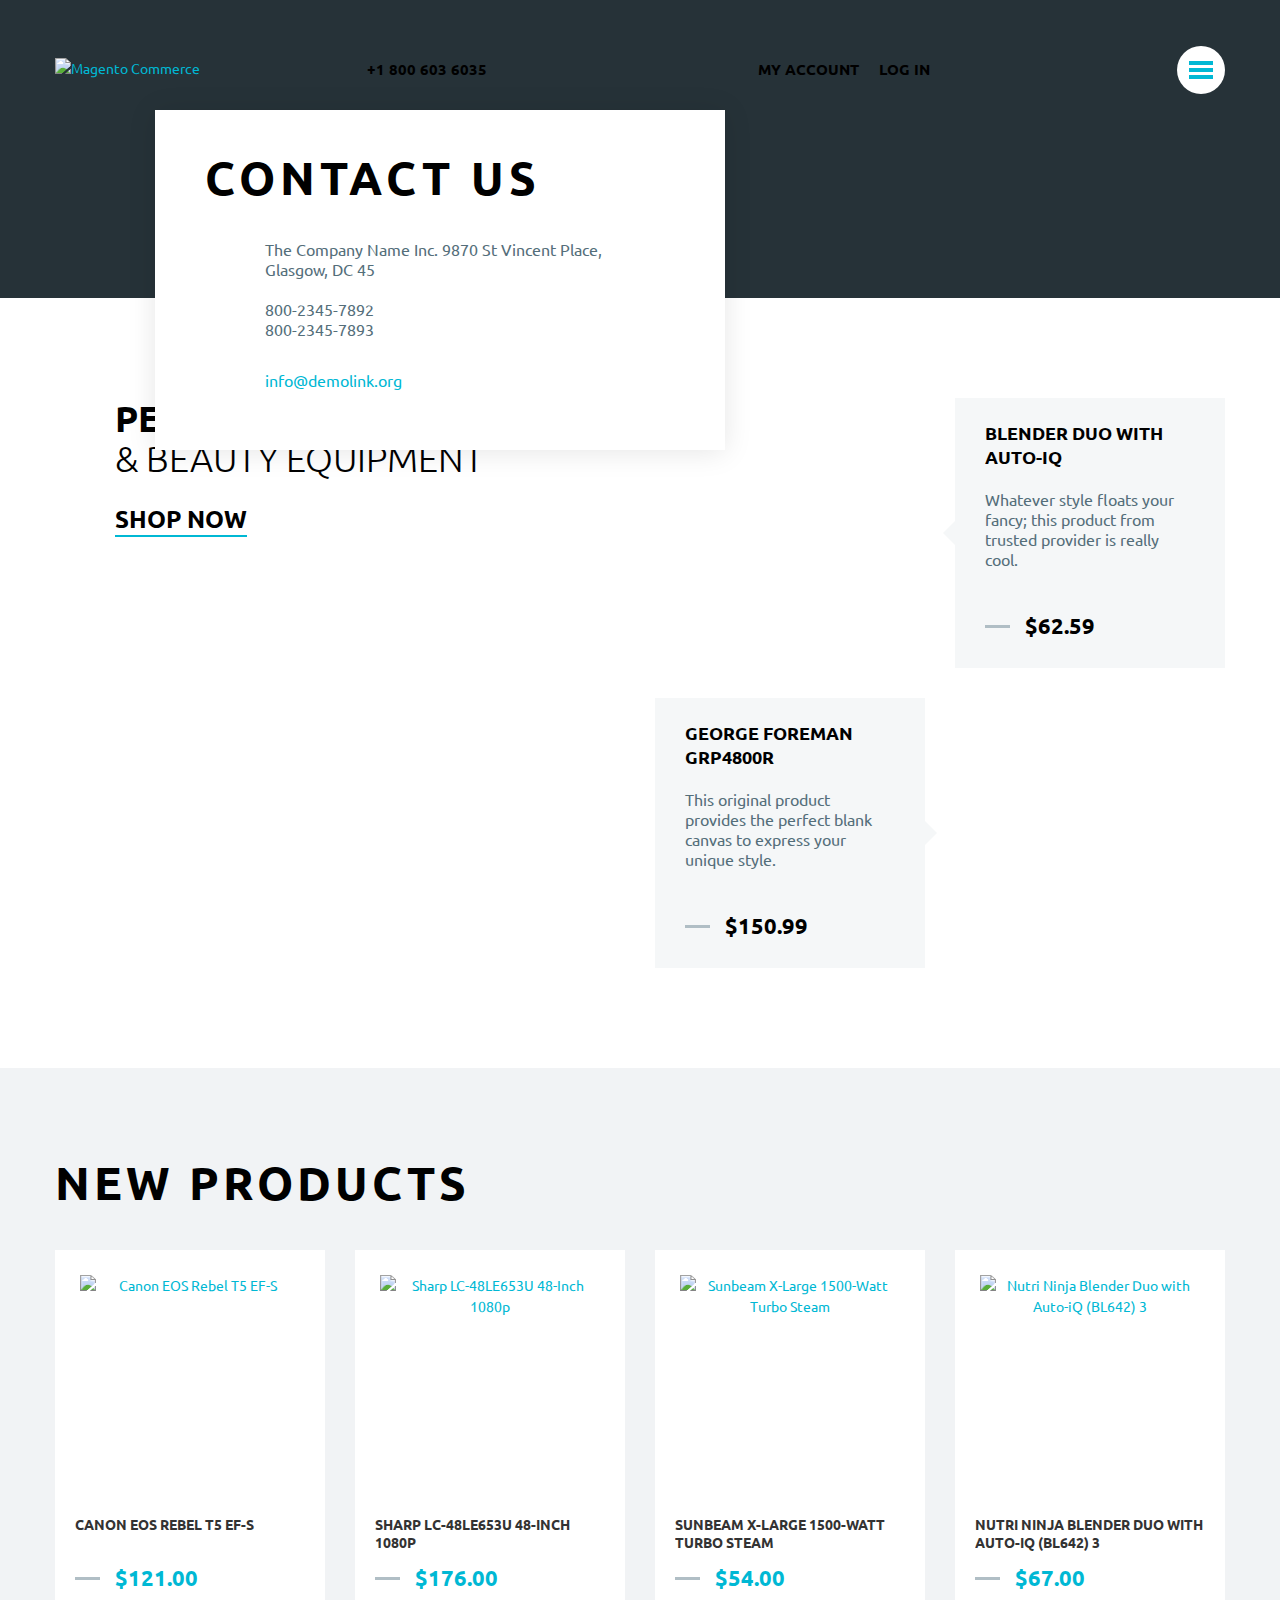
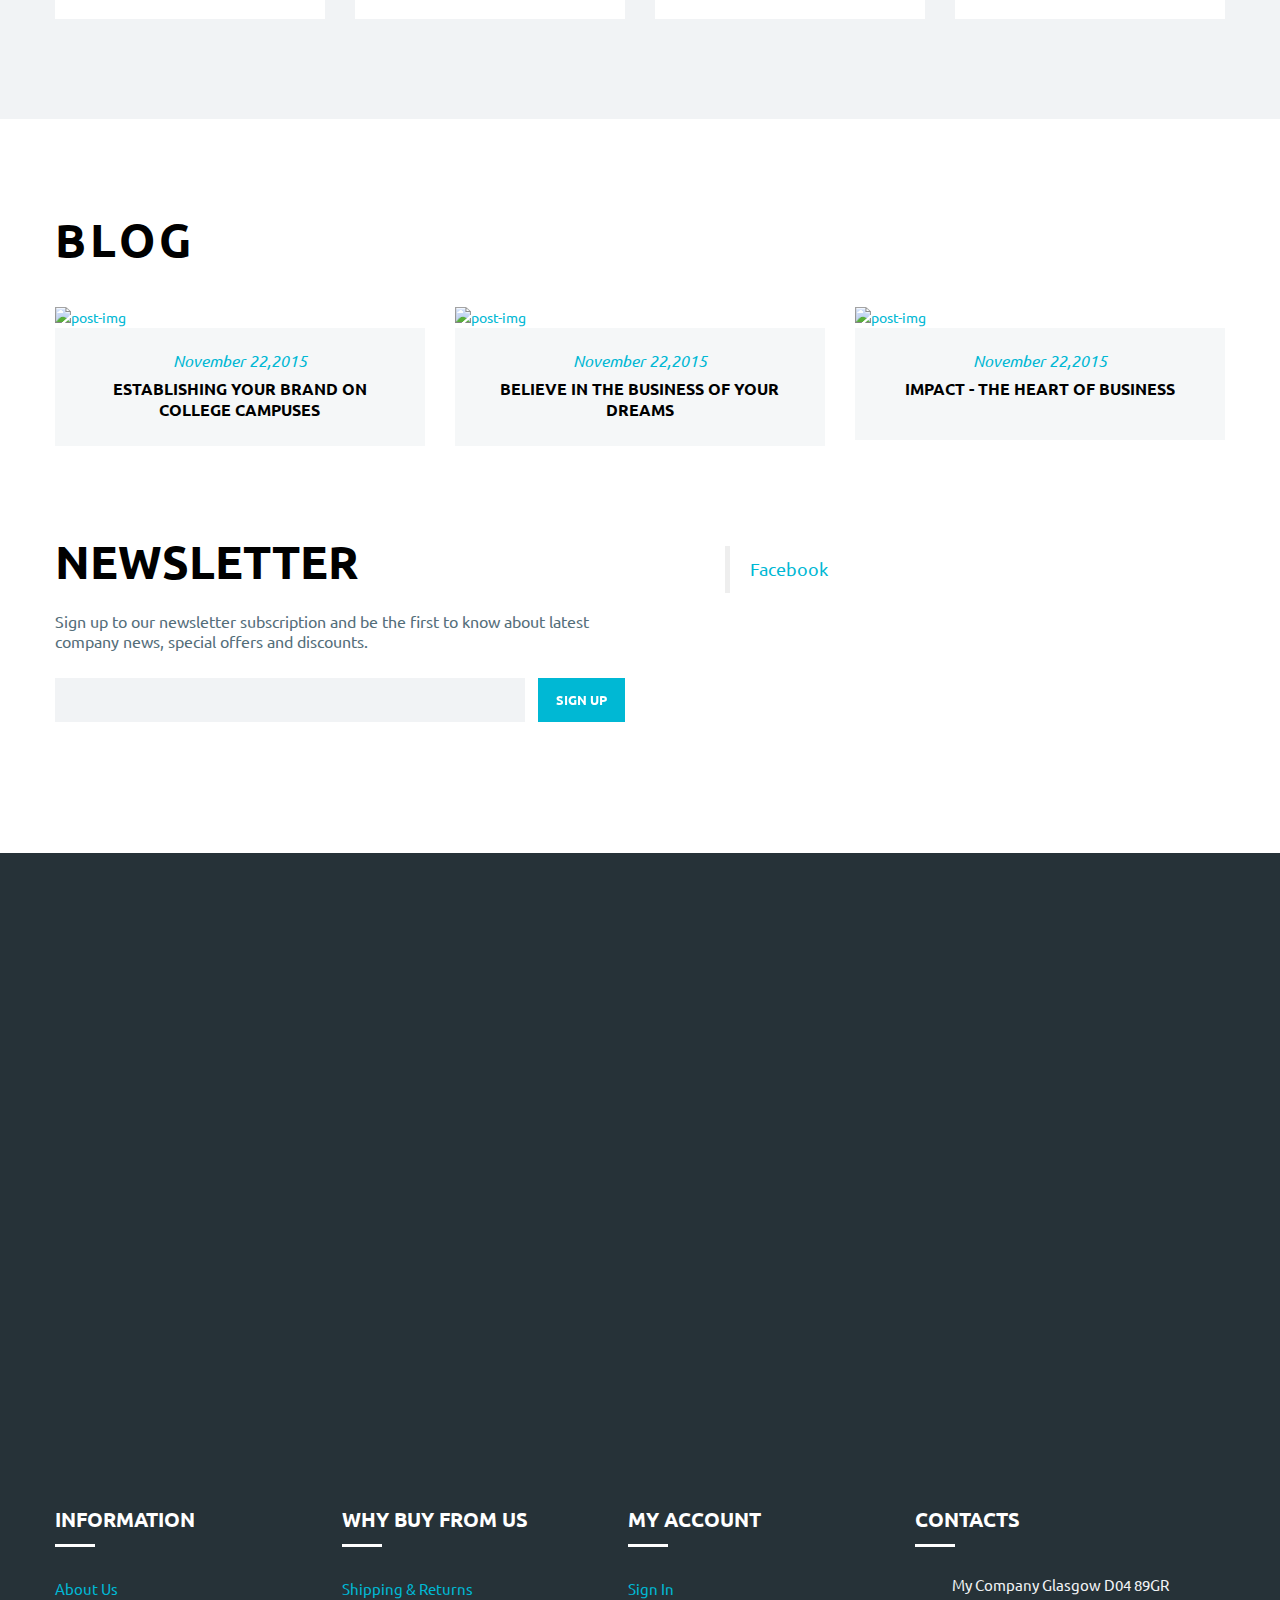
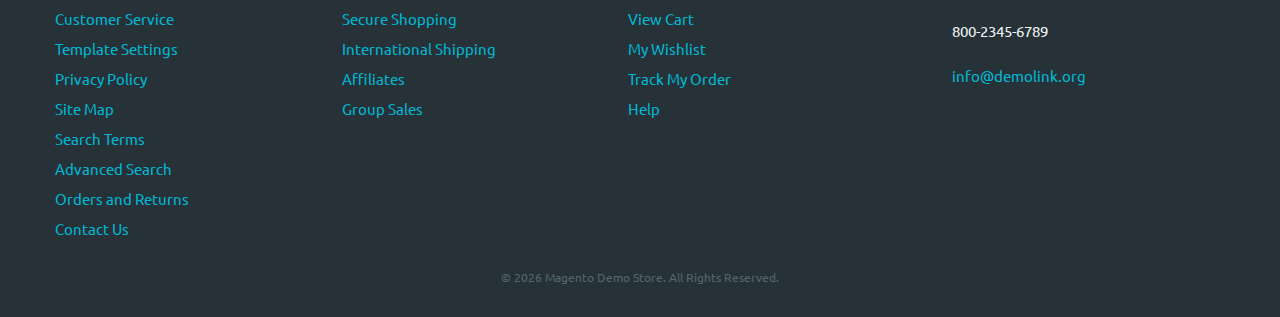
==== index.html @ 51d7c222 "add desine to magento!" ====
<!DOCTYPE html>
<!--[if lt IE 7 ]> <html lang="en" id="top" class="no-js ie6"> <![endif]-->
<!--[if IE 7 ]>    <html lang="en" id="top" class="no-js ie7"> <![endif]-->
<!--[if IE 8 ]>    <html lang="en" id="top" class="no-js ie8"> <![endif]-->
<!--[if IE 9 ]>    <html lang="en" id="top" class="no-js ie9"> <![endif]-->
<!--[if (gt IE 9)|!(IE)]><!--> <html lang="en" id="top" class="no-js"> <!--<![endif]-->
<head>
    <meta http-equiv="Content-Type" content="text/html; charset=utf-8"/><script type="text/javascript">
    //<![CDATA[
    try{if (!window.CloudFlare) {var CloudFlare=[{verbose:0,p:0,byc:0,owlid:"cf",bag2:1,mirage2:0,oracle:0,paths:{cloudflare:"/cdn-cgi/nexp/dok3v=1613a3a185/"},atok:"77dcd1db803f903bb26891d970ecf930",petok:"c693f6c632b845da18104c17e24bd7b9c75d330f-1454147070-1800",zone:"template-help.com",rocket:"0",apps:{"abetterbrowser":{"ie":"7"},"ga_key":{"ua":"UA-7078796-5","ga_bs":"2"}},sha2test:0}];!function(a,b){a=document.createElement("script"),b=document.getElementsByTagName("script")[0],a.async=!0,a.src="//ajax.cloudflare.com/cdn-cgi/nexp/dok3v=38857570ac/cloudflare.min.js",b.parentNode.insertBefore(a,b)}()}}catch(e){};
    //]]>
</script>
    <script type="text/javascript">window.NREUM||(NREUM={}),__nr_require=function(e,n,t){function r(t){if(!n[t]){var o=n[t]={exports:{}};e[t][0].call(o.exports,function(n){var o=e[t][1][n];return r(o||n)},o,o.exports)}return n[t].exports}if("function"==typeof __nr_require)return __nr_require;for(var o=0;o<t.length;o++)r(t[o]);return r}({QJf3ax:[function(e,n){function t(e){function n(n,t,a){e&&e(n,t,a),a||(a={});for(var u=c(n),f=u.length,s=i(a,o,r),p=0;f>p;p++)u[p].apply(s,t);return s}function a(e,n){f[e]=c(e).concat(n)}function c(e){return f[e]||[]}function u(){return t(n)}var f={};return{on:a,emit:n,create:u,listeners:c,_events:f}}function r(){return{}}var o="nr@context",i=e("gos");n.exports=t()},{gos:"7eSDFh"}],ee:[function(e,n){n.exports=e("QJf3ax")},{}],3:[function(e,n){function t(e){return function(){r(e,[(new Date).getTime()].concat(i(arguments)))}}var r=e("handle"),o=e(1),i=e(2);"undefined"==typeof window.newrelic&&(newrelic=window.NREUM);var a=["setPageViewName","addPageAction","setCustomAttribute","finished","addToTrace","inlineHit","noticeError"];o(a,function(e,n){window.NREUM[n]=t("api-"+n)}),n.exports=window.NREUM},{1:12,2:13,handle:"D5DuLP"}],gos:[function(e,n){n.exports=e("7eSDFh")},{}],"7eSDFh":[function(e,n){function t(e,n,t){if(r.call(e,n))return e[n];var o=t();if(Object.defineProperty&&Object.keys)try{return Object.defineProperty(e,n,{value:o,writable:!0,enumerable:!1}),o}catch(i){}return e[n]=o,o}var r=Object.prototype.hasOwnProperty;n.exports=t},{}],D5DuLP:[function(e,n){function t(e,n,t){return r.listeners(e).length?r.emit(e,n,t):void(r.q&&(r.q[e]||(r.q[e]=[]),r.q[e].push(n)))}var r=e("ee").create();n.exports=t,t.ee=r,r.q={}},{ee:"QJf3ax"}],handle:[function(e,n){n.exports=e("D5DuLP")},{}],XL7HBI:[function(e,n){function t(e){var n=typeof e;return!e||"object"!==n&&"function"!==n?-1:e===window?0:i(e,o,function(){return r++})}var r=1,o="nr@id",i=e("gos");n.exports=t},{gos:"7eSDFh"}],id:[function(e,n){n.exports=e("XL7HBI")},{}],G9z0Bl:[function(e,n){function t(){var e=d.info=NREUM.info,n=f.getElementsByTagName("script")[0];if(e&&e.licenseKey&&e.applicationID&&n){c(p,function(n,t){n in e||(e[n]=t)});var t="https"===s.split(":")[0]||e.sslForHttp;d.proto=t?"https://":"http://",a("mark",["onload",i()]);var r=f.createElement("script");r.src=d.proto+e.agent,n.parentNode.insertBefore(r,n)}}function r(){"complete"===f.readyState&&o()}function o(){a("mark",["domContent",i()])}function i(){return(new Date).getTime()}var a=e("handle"),c=e(1),u=window,f=u.document;e(2);var s=(""+location).split("?")[0],p={beacon:"bam.nr-data.net",errorBeacon:"bam.nr-data.net",agent:"js-agent.newrelic.com/nr-768.min.js"},d=n.exports={offset:i(),origin:s,features:{}};f.addEventListener?(f.addEventListener("DOMContentLoaded",o,!1),u.addEventListener("load",t,!1)):(f.attachEvent("onreadystatechange",r),u.attachEvent("onload",t)),a("mark",["firstbyte",i()])},{1:12,2:3,handle:"D5DuLP"}],loader:[function(e,n){n.exports=e("G9z0Bl")},{}],12:[function(e,n){function t(e,n){var t=[],o="",i=0;for(o in e)r.call(e,o)&&(t[i]=n(o,e[o]),i+=1);return t}var r=Object.prototype.hasOwnProperty;n.exports=t},{}],13:[function(e,n){function t(e,n,t){n||(n=0),"undefined"==typeof t&&(t=e?e.length:0);for(var r=-1,o=t-n||0,i=Array(0>o?0:o);++r<o;)i[r]=e[n+r];return i}n.exports=t},{}]},{},["G9z0Bl"]);</script>
    <title>Home Electronics</title>
    <meta http-equiv="Cache-Control" content="max-age=3600"/>
    <meta name="viewport" content="width=device-width, initial-scale=1, maximum-scale=1">
    <meta name="viewport" content="user-scalable=no, width=device-width, initial-scale=1.0"/>
    <meta name="apple-mobile-web-app-capable" content="yes"/>
    <meta name="description" content="Default Description"/>
    <meta name="keywords" content="Magento, Varien, E-commerce"/>
    <meta name="robots" content="INDEX,FOLLOW"/>
    <meta name="format-detection" content="telephone=no">
    <link rel="icon" href="http://livedemo00.template-help.com/magento_57745/skin/frontend/tm_themes/theme342k/favicon.ico" type="image/x-icon"/>
    <link rel="shortcut icon" href="http://livedemo00.template-help.com/magento_57745/skin/frontend/tm_themes/theme342k/favicon.ico" type="image/x-icon"/>
    <!--[if lt IE 7]>
    <script type="text/javascript">
        //<![CDATA[
    var BLANK_URL = 'http://livedemo00.template-help.com/magento_57745/js/blank.html';
    var BLANK_IMG = 'http://livedemo00.template-help.com/magento_57745/js/spacer.gif';
//]]>
</script>
<![endif]-->
    <!--[if lt IE 10]>
    <div style=' clear: both; text-align:center; position: relative; margin: 0 auto;'>
        <a href="//windows.microsoft.com/en-US/internet-explorer/products/ie/home?ocid=ie6_countdown_bannercode" style='display:inline-block; margin: 0 auto;'>
            <img src="http://livedemo00.template-help.com/magento_57745/skin/frontend/tm_themes/theme342k/images/warning_bar_0000_us.jpg"
                 border="0" height="42" width="820" alt="You are using an outdated browser. For a faster, safer browsing experience, upgrade for free today." /></a>
    </div>
    <style>
        body {	min-width: 960px !important;}
    </style>
    <![endif]-->
    <link rel="stylesheet" type="text/css" href="css/module/blog.css" media="all"/>
    <link rel="stylesheet" type="text/css" href="css/tm/style.css" media="all"/>
    <link rel="stylesheet" type="text/css" href="css/youama/ajaxlogin.css" media="all"/>
    <link rel="stylesheet" type="text/css" href="css/bootstrap.css" media="all"/>
    <link rel="stylesheet" type="text/css" href="css/owl.carousel.css" media="all"/>
    <link rel="stylesheet" type="text/css" href="css/owl.theme.css" media="all"/>
    <link rel="stylesheet" type="text/css" href="css/font-awesome.css" media="all"/>
    <link rel="stylesheet" type="text/css" href="css/material-design.css" media="all"/>
    <link rel="stylesheet" type="text/css" href="css/line-icon-set.css" media="all"/>
    <link rel="stylesheet" type="text/css" href="css/custom-icons.css" media="all"/>
    <link rel="stylesheet" type="text/css" href="css/styles.css" media="all"/>
    <link rel="stylesheet" type="text/css" href="css/layout/global.css" media="all"/>
    <link rel="stylesheet" type="text/css" href="css/layout/header.css" media="all"/>
    <link rel="stylesheet" type="text/css" href="css/layout/header-nav.css" media="all"/>
    <link rel="stylesheet" type="text/css" href="css/layout/header-search.css" media="all"/>
    <link rel="stylesheet" type="text/css" href="css/layout/header-account.css" media="all"/>
    <link rel="stylesheet" type="text/css" href="css/layout/header-cart.css" media="all"/>
    <link rel="stylesheet" type="text/css" href="css/layout/footer.css" media="all"/>
    <link rel="stylesheet" type="text/css" href="css/layout/theme.css" media="all"/>
    <link rel="stylesheet" type="text/css" href="css/module/catalog-product.css" media="all"/>
    <link rel="stylesheet" type="text/css" href="css/module/checkout-cart.css" media="all"/>
    <link rel="stylesheet" type="text/css" href="css/module/product-list.css" media="all"/>
    <link rel="stylesheet" type="text/css" href="css/module/account-reviews.css" media="all"/>
    <link rel="stylesheet" type="text/css" href="css/module/catalogsale.css" media="all"/>
    <link rel="stylesheet" type="text/css" href="css/module/catalog-compare.css" media="all"/>
    <link rel="stylesheet" type="text/css" href="css/module/checkout-multi-address.css" media="all"/>
    <link rel="stylesheet" type="text/css" href="css/module/checkout-cart-minicart.css" media="all"/>
    <link rel="stylesheet" type="text/css" href="css/module/checkout-onepage.css" media="all"/>
    <link rel="stylesheet" type="text/css" href="css/module/cms.css" media="all"/>
    <link rel="stylesheet" type="text/css" href="css/module/configurableswatches.css" media="all"/>
    <link rel="stylesheet" type="text/css" href="css/module/contacts.css" media="all"/>
    <link rel="stylesheet" type="text/css" href="css/module/pricing_conditions.css" media="all"/>
    <link rel="stylesheet" type="text/css" href="css/module/newsletterpopup.css" media="all"/>
    <link rel="stylesheet" type="text/css" href="css/module/customer.css" media="all"/>
    <link rel="stylesheet" type="text/css" href="css/module/review.css" media="all"/>
    <link rel="stylesheet" type="text/css" href="css/module/search.css" media="all"/>
    <link rel="stylesheet" type="text/css" href="css/module/tags.css" media="all"/>
    <link rel="stylesheet" type="text/css" href="css/module/wishlist.css" media="all"/>
    <link rel="stylesheet" type="text/css" href="css/module/catalog-msrp.css" media="all"/>
    <link rel="stylesheet" type="text/css" href="css/module/sidebar.css" media="all"/>
    <link rel="stylesheet" type="text/css" href="css/module/megamenu.css" media="all"/>
    <link rel="stylesheet" type="text/css" href="css/module/superfish.css" media="all"/>
    <link rel="stylesheet" type="text/css" href="css/module/camera.css" media="all"/>
    <link rel="stylesheet" type="text/css" href="css/easydropdown.css" media="all"/>
    <link rel="stylesheet" type="text/css" href="css/tm/googlemap/tm_googlemap.css" media="all"/>

    <script type="text/javascript" src="js/prototype/prototype.js"></script>
    <script type="text/javascript" src="js/lib/jquery/jquery-1.10.2.min.js"></script>
    <script type="text/javascript" src="js/lib/jquery/noconflict.js"></script>
    <script type="text/javascript" src="js/lib/ccard.js"></script>
    <script type="text/javascript" src="js/prototype/validation.js"></script>
    <script type="text/javascript" src="js/scriptaculous/builder.js"></script>
    <script type="text/javascript" src="js/scriptaculous/effects.js"></script>
    <script type="text/javascript" src="js/scriptaculous/dragdrop.js"></script>
    <script type="text/javascript" src="js/scriptaculous/controls.js"></script>
    <script type="text/javascript" src="js/scriptaculous/slider.js"></script>
    <script type="text/javascript" src="js/varien/js.js"></script>
    <script type="text/javascript" src="js/varien/form.js"></script>
    <script type="text/javascript" src="js/mage/translate.js"></script>
    <script type="text/javascript" src="js/mage/cookies.js"></script>

    <script type="text/javascript" src="js/frontend/modernizr.custom.min.js"></script>
    <script type="text/javascript" src="js/frontend/selectivizr.js"></script>
    <script type="text/javascript" src="js/frontend/matchMedia.js"></script>
    <script type="text/javascript" src="js/frontend/matchMedia.addListener.js"></script>
    <script type="text/javascript" src="js/frontend/enquire.js"></script>
    <script type="text/javascript" src="js/frontend/app.js"></script>
    <script type="text/javascript" src="js/frontend/imagesloaded.js"></script>
    <script type="text/javascript" src="js/frontend/minicart.js"></script>
    <script type="text/javascript" src="js/frontend/cmsmart/cmsmartmenu.js"></script>
    <script type="text/javascript" src="js/frontend/tmp/thumbs.js"></script>
    <script type="text/javascript" src="js/frontend/youama/jquery-ui-1-10-4.js"></script>
    <script type="text/javascript" src="js/frontend/youama/ajaxlogin.js"></script>
    <script type="text/javascript" src="js/frontend/tm-stick-up.js"></script>
    <script type="text/javascript" src="js/frontend/owlcarousel/owl.carousel.min.js"></script>

    <script type="text/javascript" src="js/frontend/bootstrap.min.js"></script>
    <script type="text/javascript" src="js/frontend/front.js"></script>

    <script type="text/javascript" src="js/frontend/jquery.easydropdown.min.js"></script>
    <script type="text/javascript" src="js/frontend/jquery.animateNumber.js"></script>
    <link href="http://livedemo00.template-help.com/magento_57745/blog/rss/index/store_id/1/" title="Blog" rel="alternate" type="application/rss+xml"/>

    <link rel="stylesheet" href="//fonts.googleapis.com/css?family=Ubuntu:300,300italic,400,400italic,500,500italic,700,700italic&amp;subset=latin,cyrillic"/>
    <!--[if  (lte IE 8) & (!IEMobile)]>
    <link rel="stylesheet" type="text/css" href="http://livedemo00.template-help.com/magento_57745/skin/frontend/rwd/default/css/styles-ie8.css" media="all" />
    <![endif]-->
    <script type="text/javascript">
        //<![CDATA[
        Mage.Cookies.path     = '/magento_57745';
        Mage.Cookies.domain   = '.livedemo00.template-help.com';
        //]]>
    </script>
    <meta name="viewport" content="initial-scale=1.0, width=device-width"/>
    <script type="text/javascript">
        //<![CDATA[
        optionalZipCountries = ["HK","IE","MO","PA"];
        //]]>
    </script>
    <script type="text/javascript">//<![CDATA[
    var Translator = new Translate([]);
    //]]></script><script type="text/javascript">
    /* <![CDATA[ */
    var _gaq = _gaq || [];
    _gaq.push(['_setAccount', 'UA-7078796-5']);
    _gaq.push(['_trackPageview']);

    (function() {
        var ga = document.createElement('script'); ga.type = 'text/javascript'; ga.async = true;
        ga.src = ('https:' == document.location.protocol ? 'https://ssl' : 'http://www') + '.google-analytics.com/ga.js';
        var s = document.getElementsByTagName('script')[0]; s.parentNode.insertBefore(ga, s);
    })();

    (function(b){(function(a){"__CF"in b&&"DJS"in b.__CF?b.__CF.DJS.push(a):"addEventListener"in b?b.addEventListener("load",a,!1):b.attachEvent("onload",a)})(function(){"FB"in b&&"Event"in FB&&"subscribe"in FB.Event&&(FB.Event.subscribe("edge.create",function(a){_gaq.push(["_trackSocial","facebook","like",a])}),FB.Event.subscribe("edge.remove",function(a){_gaq.push(["_trackSocial","facebook","unlike",a])}),FB.Event.subscribe("message.send",function(a){_gaq.push(["_trackSocial","facebook","send",a])}));"twttr"in b&&"events"in twttr&&"bind"in twttr.events&&twttr.events.bind("tweet",function(a){if(a){var b;if(a.target&&a.target.nodeName=="IFRAME")a:{if(a=a.target.src){a=a.split("#")[0].match(/[^?=&]+=([^&]*)?/g);b=0;for(var c;c=a[b];++b)if(c.indexOf("url")===0){b=unescape(c.split("=")[1]);break a}}b=void 0}_gaq.push(["_trackSocial","twitter","tweet",b])}})})})(window);
    /* ]]> */
</script>
</head>
<body class="ps-static  cms-index-index cms-home">
<div class="wrapper ps-static en-lang-class">
    <noscript>
        <div class="global-site-notice noscript">
            <div class="notice-inner">
                <p>
                    <strong>JavaScript seems to be disabled in your browser.</strong><br/>
                    You must have JavaScript enabled in your browser to utilize the functionality of this website. </p>
            </div>
        </div>
    </noscript>
    <div class="page">

        <div class="skip-links2"> <span class="skip-link2 skip-account2"></span></div>
        <div id="header-account2" class="skip-content2"></div>

        <header id="header" class="page-header">
            <div class="container">
                <div class="page-header-container">
                    <div class="f-left">
                        <a class="logo" href="http://livedemo00.template-help.com/magento_57745/">
                            <img src="http://livedemo00.template-help.com/magento_57745/skin/frontend/tm_themes/theme342k/images/logo.png" alt="Magento Commerce"/>
                        </a>
                        <div class="header_phone">+1 800 603 6035</div> </div>
                    <div class="f-right">
                        <div class="menu_wrapper">
                            <a href="#header-nav" class="icon_menu skip-link skip-nav">
                                <span class="mline1"></span>
                                <span class="mline2"></span>
                                <span class="mline3"></span>
                            </a>
                        </div>
                        <div class="cart_wrapper">
                            <div class="header-minicart desktop">
                                <a href="http://livedemo00.template-help.com/magento_57745/checkout/cart/" data-target-element="#header-cart" class="skip-link skip-cart  no-count">
                                    <span class="icon"></span>
                                    <span class="label">Cart</span>
                                    <span class="count">0</span>
                                </a>
                                <div id="header-cart" class="block block-cart skip-content">
                                    <div id="minicart-error-message" class="minicart-message"></div>
                                    <div id="minicart-success-message" class="minicart-message"></div>
                                    <div class="minicart-wrapper">
                                        <p class="block-subtitle">
                                            Recently added item(s) <a class="close skip-link-close material-design-cancel19" href="#" title="Close"></a>
                                        </p>
                                        <p class="empty">You have no items in your shopping cart.</p>
                                    </div>
                                </div>
                            </div>
                        </div>
                        <div class="settings_wrapper">
                            <a href="#" data-target-element="#settings-dropdown" class="skip-link settings-dropdown icon_settings"><span class="flaticon-cogwheel8"></span></a>
                            <div id="settings-dropdown" class="skip-content">
                                <div class="header-switchers">
                                    <div class="header-button currency-list full_mode">
                                        <div class="header-button-title">
                                            <span class="label">Currency</span><span class="current">USD</span>
                                        </div>
                                        <ul>
                                            <li>
                                                <a href="http://livedemo00.template-help.com/magento_57745/directory/currency/switch/currency/EUR/uenc/aHR0cDovL2xpdmVkZW1vMDAudGVtcGxhdGUtaGVscC5jb20vbWFnZW50b181Nzc0NS8,/" title="EUR"><span>€ Euro</span><span class="mobile-part">EUR</span></a>
                                            </li>
                                            <li>
                                                <a class="selected" href="http://livedemo00.template-help.com/magento_57745/directory/currency/switch/currency/USD/uenc/aHR0cDovL2xpdmVkZW1vMDAudGVtcGxhdGUtaGVscC5jb20vbWFnZW50b181Nzc0NS8,/" title="USD"><span>$ US Dollar</span><span class="mobile-part">USD</span></a>
                                            </li>
                                        </ul>
                                    </div>
                                    <div class="header-button lang-list full_mode">
                                        <div class="header-button-title"><span class="label">Language</span> <span class="current">English</span></div>
                                        <ul>
                                            <li>
                                                <a class="selected" href="http://livedemo00.template-help.com/magento_57745/?___store=english&amp;___from_store=english" title="en_US"><span>English</span><span class="mobile-part">en</span></a>
                                            </li>
                                            <li>
                                                <a href="http://livedemo00.template-help.com/magento_57745/?___store=german&amp;___from_store=english" title="de_DE"><span>German</span><span class="mobile-part">de</span></a>
                                            </li>
                                            <li>
                                                <a href="http://livedemo00.template-help.com/magento_57745/?___store=spanish&amp;___from_store=english" title="es_PA"><span>Spanish</span><span class="mobile-part">es</span></a>
                                            </li>
                                            <li>
                                                <a href="http://livedemo00.template-help.com/magento_57745/?___store=russian&amp;___from_store=english" title="ru_RU"><span>Russian</span><span class="mobile-part">ru</span></a>
                                            </li>
                                        </ul>
                                    </div>
                                </div>
                            </div>
                        </div>
                        <div class="search_wrapper">

                            <div class="header-search desktop">
                                <a href="http://livedemo00.template-help.com/magento_57745/customer/account/" data-target-element="#search-dropdown" class="skip-link account-dropdown">
                                    <span class="flaticon-magnification3"></span>
                                </a>
                                <div id="search-dropdown" class="skip-content">
                                    <form id="search_mini_form" action="http://livedemo00.template-help.com/magento_57745/catalogsearch/result/" method="get">
                                        <div class="input-box">
                                            <label for="search">Search:</label>
                                            <input id="search" type="search" name="q" value="" class="input-text required-entry" maxlength="128" placeholder="Search"/>
                                            <button type="submit" title="Search" class="button search-button"><span><span>Search</span></span></button>
                                        </div>
                                        <div id="search_autocomplete" class="search-autocomplete"></div>
                                        <script type="text/javascript">
                                            //<![CDATA[
                                            var searchForm = new Varien.searchForm('search_mini_form', 'search', '');
                                            searchForm.initAutocomplete('http://livedemo00.template-help.com/magento_57745/catalogsearch/ajax/suggest/', 'search_autocomplete');
                                            //]]>
                                        </script>
                                    </form>
                                </div>
                            </div>

                        </div>
                        <div class="top-links">
                            <div id="" class="top-links-inline">
                                <div class="links">
                                    <ul>
                                        <li class="first"><a href="http://livedemo00.template-help.com/magento_57745/customer/account/" title="My Account" class="my-account-link">My Account</a></li>
                                        <li><a href="http://livedemo00.template-help.com/magento_57745/customer/account/create/" title="Register" class="register-link">Register</a></li>
                                        <li class=" last"><a href="http://livedemo00.template-help.com/magento_57745/customer/account/login/" title="Log In" class="log-in-link">Log In</a></li>
                                    </ul>
                                </div>
                            </div>
                        </div>
                    </div>
                </div>
            </div>
            <div class="main-menu">
                <div class="container">
                    <div id="header-nav" class="skip-content nav-content">
                        <div class="menu_close"><a class="skip-link-close material-design-clear5" title="Close" href="#"></a></div>
                        <div class="nav-container-mobile">
                            <div class="sf-menu-block">
                                <ul class="sf-menu-phone">
                                    <li class="level0 nav-1 first"><a href="http://livedemo00.template-help.com/magento_57745/mobile.html" class="level0 ">Mobile</a></li><li class="level0 nav-2 parent"><a href="http://livedemo00.template-help.com/magento_57745/home-appliances.html" class="level0 has-children">Home Appliances</a><ul class="level0"><li class="level1 nav-2-1 first parent"><a href="http://livedemo00.template-help.com/magento_57745/home-appliances/kitchen-appliances.html" class="level1 has-children">Kitchen Appliances</a><ul class="level1"><li class="level2 nav-2-1-1 first"><a href="http://livedemo00.template-help.com/magento_57745/home-appliances/kitchen-appliances/juicer-mixer-grinders.html" class="level2 ">Juicer Mixer Grinders</a></li><li class="level2 nav-2-1-2"><a href="http://livedemo00.template-help.com/magento_57745/home-appliances/kitchen-appliances/water-purifiers.html" class="level2 ">Water Purifiers</a></li><li class="level2 nav-2-1-3"><a href="http://livedemo00.template-help.com/magento_57745/home-appliances/kitchen-appliances/gas-stoves.html" class="level2 ">Gas Stoves</a></li><li class="level2 nav-2-1-4"><a href="http://livedemo00.template-help.com/magento_57745/home-appliances/kitchen-appliances/chimneys.html" class="level2 ">Chimneys</a></li><li class="level2 nav-2-1-5"><a href="http://livedemo00.template-help.com/magento_57745/home-appliances/kitchen-appliances/induction-cooktops.html" class="level2 ">Induction Cooktops</a></li><li class="level2 nav-2-1-6"><a href="http://livedemo00.template-help.com/magento_57745/home-appliances/kitchen-appliances/air-fryers.html" class="level2 ">Air Fryers</a></li><li class="level2 nav-2-1-7 last"><a href="http://livedemo00.template-help.com/magento_57745/home-appliances/kitchen-appliances/choppers-and-blenders.html" class="level2 ">Choppers and Blenders</a></li></ul></li><li class="level1 nav-2-2 parent"><a href="http://livedemo00.template-help.com/magento_57745/home-appliances/large-appliances.html" class="level1 has-children">Large Appliances</a><ul class="level1"><li class="level2 nav-2-2-1 first"><a href="http://livedemo00.template-help.com/magento_57745/home-appliances/large-appliances/air-conditioners.html" class="level2 ">Air Conditioners</a></li><li class="level2 nav-2-2-2"><a href="http://livedemo00.template-help.com/magento_57745/home-appliances/large-appliances/refrigerators.html" class="level2 ">Refrigerators</a></li><li class="level2 nav-2-2-3"><a href="http://livedemo00.template-help.com/magento_57745/home-appliances/large-appliances/washing-machine.html" class="level2 ">Washing Machine</a></li><li class="level2 nav-2-2-4"><a href="http://livedemo00.template-help.com/magento_57745/home-appliances/large-appliances/dishwashers.html" class="level2 ">Dishwashers</a></li><li class="level2 nav-2-2-5"><a href="http://livedemo00.template-help.com/magento_57745/home-appliances/large-appliances/vacuum-cleaners.html" class="level2 ">Vacuum Cleaners</a></li><li class="level2 nav-2-2-6 last"><a href="http://livedemo00.template-help.com/magento_57745/home-appliances/large-appliances/electronic-safe.html" class="level2 ">Electronic Safe</a></li></ul></li><li class="level1 nav-2-3 last parent"><a href="http://livedemo00.template-help.com/magento_57745/home-appliances/home-appliances.html" class="level1 has-children">Home Appliances</a><ul class="level1"><li class="level2 nav-2-3-1 first"><a href="http://livedemo00.template-help.com/magento_57745/home-appliances/home-appliances/heaters.html" class="level2 ">Heaters</a></li><li class="level2 nav-2-3-2"><a href="http://livedemo00.template-help.com/magento_57745/home-appliances/home-appliances/fans.html" class="level2 ">Fans</a></li><li class="level2 nav-2-3-3"><a href="http://livedemo00.template-help.com/magento_57745/home-appliances/home-appliances/geysers.html" class="level2 ">Geysers</a></li><li class="level2 nav-2-3-4"><a href="http://livedemo00.template-help.com/magento_57745/home-appliances/home-appliances/air-coolers.html" class="level2 ">Air Coolers</a></li><li class="level2 nav-2-3-5"><a href="http://livedemo00.template-help.com/magento_57745/home-appliances/home-appliances/irons.html" class="level2 ">Irons</a></li><li class="level2 nav-2-3-6 last"><a href="http://livedemo00.template-help.com/magento_57745/home-appliances/home-appliances/sewing-machines.html" class="level2 ">Sewing Machines</a></li></ul></li></ul></li><li class="level0 nav-3"><a href="http://livedemo00.template-help.com/magento_57745/audio.html" class="level0 ">Audio</a></li><li class="level0 nav-4"><a href="http://livedemo00.template-help.com/magento_57745/tv-video.html" class="level0 ">TV-Video</a></li><li class="level0 nav-5"><a href="http://livedemo00.template-help.com/magento_57745/photo.html" class="level0 ">Photo</a></li><li class="level0 nav-6 last"><a href="http://livedemo00.template-help.com/magento_57745/computers.html" class="level0 ">Computers</a></li> </ul>
                                <div class="clear"></div>
                            </div>
                        </div>
                        <div class="nav-container">
                            <div class="nav">
                                <ul id="nav" class="grid-full">
                                    <li class="level nav-1 first  level-thumbnail">
                                        <a style="background-color:" href="http://livedemo00.template-help.com/magento_57745/mobile.html">
                                            <div class="thumbnail"></div>
                                            <span class="icon_class" style="color:;  ">Mobile</span>
                                        </a>
                                        <div class="level-top">
                                            <div class="level  column1" style="width:930px;">
                                                <ul class=" level"><li>
                                                </li></ul>
                                            </div>
                                        </div>
                                    </li><li class="level nav-2 parent  no-level-thumbnail ">
                                    <a style="background-color:" href="http://livedemo00.template-help.com/magento_57745/home-appliances.html">
                                        <div class="thumbnail"></div>
                                        <span class="icon_class" style="color:;">Home Appliances</span><span class="spanchildren"></span>
                                    </a>
                                    <div class="level-top">
                                        <div class="level  column3" style="width:930px;">
                                            <ul class=" level"><li>
                                                <ul class="catagory_children"><li class="li-wrapper"><div class="level1 nav-2-1 first parent item  no-level-thumbnail " style="width:33%;">
                                                    <a style=" " class="catagory-level1" href="http://livedemo00.template-help.com/magento_57745/home-appliances/kitchen-appliances.html">
                                                        <div class="thumbnail"></div>
                                                        <span class="icon_class" style="color:;">Kitchen Appliances</span><span class="spanchildren"></span>
                                                    </a>
                                                    <div class="level-top">
                                                        <div class="level1  column1">
                                                            <ul class="d level1">
                                                                <li class="catagory_children  column1"><div class="level2 nav-2-1-1 first  no-level-thumbnail ">
                                                                    <a style="background-color:" href="http://livedemo00.template-help.com/magento_57745/home-appliances/kitchen-appliances/juicer-mixer-grinders.html">
                                                                        <div class="thumbnail"></div>
                                                                        <span class="icon_class" style="color:;  ">Juicer Mixer Grinders</span>
                                                                    </a>
                                                                    <div class="level-top">
                                                                        <div class="level2  column1">
                                                                            <ul class="d level2">
                                                                            </ul>
                                                                        </div>
                                                                    </div>
                                                                </div><div class="level2 nav-2-1-2  no-level-thumbnail ">
                                                                    <a style="background-color:" href="http://livedemo00.template-help.com/magento_57745/home-appliances/kitchen-appliances/water-purifiers.html">
                                                                        <div class="thumbnail"></div>
                                                                        <span class="icon_class" style="color:;  ">Water Purifiers</span>
                                                                    </a>
                                                                    <div class="level-top">
                                                                        <div class="level2  column1">
                                                                            <ul class="d level2">
                                                                            </ul>
                                                                        </div>
                                                                    </div>
                                                                </div><div class="level2 nav-2-1-3  no-level-thumbnail ">
                                                                    <a style="background-color:" href="http://livedemo00.template-help.com/magento_57745/home-appliances/kitchen-appliances/gas-stoves.html">
                                                                        <div class="thumbnail"></div>
                                                                        <span class="icon_class" style="color:;  ">Gas Stoves</span>
                                                                    </a>
                                                                    <div class="level-top">
                                                                        <div class="level2  column1">
                                                                            <ul class="d level2">
                                                                            </ul>
                                                                        </div>
                                                                    </div>
                                                                </div><div class="level2 nav-2-1-4  no-level-thumbnail ">
                                                                    <a style="background-color:" href="http://livedemo00.template-help.com/magento_57745/home-appliances/kitchen-appliances/chimneys.html">
                                                                        <div class="thumbnail"></div>
                                                                        <span class="icon_class" style="color:;  ">Chimneys</span>
                                                                    </a>
                                                                    <div class="level-top">
                                                                        <div class="level2  column1">
                                                                            <ul class="d level2">
                                                                            </ul>
                                                                        </div>
                                                                    </div>
                                                                </div><div class="level2 nav-2-1-5  no-level-thumbnail ">
                                                                    <a style="background-color:" href="http://livedemo00.template-help.com/magento_57745/home-appliances/kitchen-appliances/induction-cooktops.html">
                                                                        <div class="thumbnail"></div>
                                                                        <span class="icon_class" style="color:;  ">Induction Cooktops</span>
                                                                    </a>
                                                                    <div class="level-top">
                                                                        <div class="level2  column1">
                                                                            <ul class="d level2">
                                                                            </ul>
                                                                        </div>
                                                                    </div>
                                                                </div><div class="level2 nav-2-1-6  no-level-thumbnail ">
                                                                    <a style="background-color:" href="http://livedemo00.template-help.com/magento_57745/home-appliances/kitchen-appliances/air-fryers.html">
                                                                        <div class="thumbnail"></div>
                                                                        <span class="icon_class" style="color:;  ">Air Fryers</span>
                                                                    </a>
                                                                    <div class="level-top">
                                                                        <div class="level2  column1">
                                                                            <ul class="d level2">
                                                                            </ul>
                                                                        </div>
                                                                    </div>
                                                                </div><div class="level2 nav-2-1-7 last  no-level-thumbnail ">
                                                                    <a style="background-color:" href="http://livedemo00.template-help.com/magento_57745/home-appliances/kitchen-appliances/choppers-and-blenders.html">
                                                                        <div class="thumbnail"></div>
                                                                        <span class="icon_class" style="color:;  ">Choppers and Blenders</span>
                                                                    </a>
                                                                    <div class="level-top">
                                                                        <div class="level2  column1">
                                                                            <ul class="d level2">
                                                                            </ul>
                                                                        </div>
                                                                    </div>
                                                                </div></li>
                                                            </ul>
                                                        </div>
                                                    </div>
                                                </div><div class="level1 nav-2-2 parent item  no-level-thumbnail " style="width:33%;">
                                                    <a style=" " class="catagory-level1" href="http://livedemo00.template-help.com/magento_57745/home-appliances/large-appliances.html">
                                                        <div class="thumbnail"></div>
                                                        <span class="icon_class" style="color:;">Large Appliances</span><span class="spanchildren"></span>
                                                    </a>
                                                    <div class="level-top">
                                                        <div class="level1  column1">
                                                            <ul class="d level1">
                                                                <li class="catagory_children  column1"><div class="level2 nav-2-2-8 first  no-level-thumbnail ">
                                                                    <a style="background-color:" href="http://livedemo00.template-help.com/magento_57745/home-appliances/large-appliances/air-conditioners.html">
                                                                        <div class="thumbnail"></div>
                                                                        <span class="icon_class" style="color:;  ">Air Conditioners</span>
                                                                    </a>
                                                                    <div class="level-top">
                                                                        <div class="level2  column1">
                                                                            <ul class="d level2">
                                                                            </ul>
                                                                        </div>
                                                                    </div>
                                                                </div><div class="level2 nav-2-2-9  no-level-thumbnail ">
                                                                    <a style="background-color:" href="http://livedemo00.template-help.com/magento_57745/home-appliances/large-appliances/refrigerators.html">
                                                                        <div class="thumbnail"></div>
                                                                        <span class="icon_class" style="color:;  ">Refrigerators</span>
                                                                    </a>
                                                                    <div class="level-top">
                                                                        <div class="level2  column1">
                                                                            <ul class="d level2">
                                                                            </ul>
                                                                        </div>
                                                                    </div>
                                                                </div><div class="level2 nav-2-2-10  no-level-thumbnail ">
                                                                    <a style="background-color:" href="http://livedemo00.template-help.com/magento_57745/home-appliances/large-appliances/washing-machine.html">
                                                                        <div class="thumbnail"></div>
                                                                        <span class="icon_class" style="color:;  ">Washing Machine</span>
                                                                    </a>
                                                                    <div class="level-top">
                                                                        <div class="level2  column1">
                                                                            <ul class="d level2">
                                                                            </ul>
                                                                        </div>
                                                                    </div>
                                                                </div><div class="level2 nav-2-2-11  no-level-thumbnail ">
                                                                    <a style="background-color:" href="http://livedemo00.template-help.com/magento_57745/home-appliances/large-appliances/dishwashers.html">
                                                                        <div class="thumbnail"></div>
                                                                        <span class="icon_class" style="color:;  ">Dishwashers</span>
                                                                    </a>
                                                                    <div class="level-top">
                                                                        <div class="level2  column1">
                                                                            <ul class="d level2">
                                                                            </ul>
                                                                        </div>
                                                                    </div>
                                                                </div><div class="level2 nav-2-2-12  no-level-thumbnail ">
                                                                    <a style="background-color:" href="http://livedemo00.template-help.com/magento_57745/home-appliances/large-appliances/vacuum-cleaners.html">
                                                                        <div class="thumbnail"></div>
                                                                        <span class="icon_class" style="color:;  ">Vacuum Cleaners</span>
                                                                    </a>
                                                                    <div class="level-top">
                                                                        <div class="level2  column1">
                                                                            <ul class="d level2">
                                                                            </ul>
                                                                        </div>
                                                                    </div>
                                                                </div><div class="level2 nav-2-2-13 last  no-level-thumbnail ">
                                                                    <a style="background-color:" href="http://livedemo00.template-help.com/magento_57745/home-appliances/large-appliances/electronic-safe.html">
                                                                        <div class="thumbnail"></div>
                                                                        <span class="icon_class" style="color:;  ">Electronic Safe</span>
                                                                    </a>
                                                                    <div class="level-top">
                                                                        <div class="level2  column1">
                                                                            <ul class="d level2">
                                                                            </ul>
                                                                        </div>
                                                                    </div>
                                                                </div></li>
                                                            </ul>
                                                        </div>
                                                    </div>
                                                </div><div class="level1 nav-2-3 last parent item  no-level-thumbnail " style="width:33%;">
                                                    <a style=" " class="catagory-level1" href="http://livedemo00.template-help.com/magento_57745/home-appliances/home-appliances.html">
                                                        <div class="thumbnail"></div>
                                                        <span class="icon_class" style="color:;">Home Appliances</span><span class="spanchildren"></span>
                                                    </a>
                                                    <div class="level-top">
                                                        <div class="level1  column1">
                                                            <ul class="d level1">
                                                                <li class="catagory_children  column1"><div class="level2 nav-2-3-14 first  no-level-thumbnail ">
                                                                    <a style="background-color:" href="http://livedemo00.template-help.com/magento_57745/home-appliances/home-appliances/heaters.html">
                                                                        <div class="thumbnail"></div>
                                                                        <span class="icon_class" style="color:;  ">Heaters</span>
                                                                    </a>
                                                                    <div class="level-top">
                                                                        <div class="level2  column1">
                                                                            <ul class="d level2">
                                                                            </ul>
                                                                        </div>
                                                                    </div>
                                                                </div><div class="level2 nav-2-3-15  no-level-thumbnail ">
                                                                    <a style="background-color:" href="http://livedemo00.template-help.com/magento_57745/home-appliances/home-appliances/fans.html">
                                                                        <div class="thumbnail"></div>
                                                                        <span class="icon_class" style="color:;  ">Fans</span>
                                                                    </a>
                                                                    <div class="level-top">
                                                                        <div class="level2  column1">
                                                                            <ul class="d level2">
                                                                            </ul>
                                                                        </div>
                                                                    </div>
                                                                </div><div class="level2 nav-2-3-16  no-level-thumbnail ">
                                                                    <a style="background-color:" href="http://livedemo00.template-help.com/magento_57745/home-appliances/home-appliances/geysers.html">
                                                                        <div class="thumbnail"></div>
                                                                        <span class="icon_class" style="color:;  ">Geysers</span>
                                                                    </a>
                                                                    <div class="level-top">
                                                                        <div class="level2  column1">
                                                                            <ul class="d level2">
                                                                            </ul>
                                                                        </div>
                                                                    </div>
                                                                </div><div class="level2 nav-2-3-17  no-level-thumbnail ">
                                                                    <a style="background-color:" href="http://livedemo00.template-help.com/magento_57745/home-appliances/home-appliances/air-coolers.html">
                                                                        <div class="thumbnail"></div>
                                                                        <span class="icon_class" style="color:;  ">Air Coolers</span>
                                                                    </a>
                                                                    <div class="level-top">
                                                                        <div class="level2  column1">
                                                                            <ul class="d level2">
                                                                            </ul>
                                                                        </div>
                                                                    </div>
                                                                </div><div class="level2 nav-2-3-18  no-level-thumbnail ">
                                                                    <a style="background-color:" href="http://livedemo00.template-help.com/magento_57745/home-appliances/home-appliances/irons.html">
                                                                        <div class="thumbnail"></div>
                                                                        <span class="icon_class" style="color:;  ">Irons</span>
                                                                    </a>
                                                                    <div class="level-top">
                                                                        <div class="level2  column1">
                                                                            <ul class="d level2">
                                                                            </ul>
                                                                        </div>
                                                                    </div>
                                                                </div><div class="level2 nav-2-3-19 last  no-level-thumbnail ">
                                                                    <a style="background-color:" href="http://livedemo00.template-help.com/magento_57745/home-appliances/home-appliances/sewing-machines.html">
                                                                        <div class="thumbnail"></div>
                                                                        <span class="icon_class" style="color:;  ">Sewing Machines</span>
                                                                    </a>
                                                                    <div class="level-top">
                                                                        <div class="level2  column1">
                                                                            <ul class="d level2">
                                                                            </ul>
                                                                        </div>
                                                                    </div>
                                                                </div></li>
                                                            </ul>
                                                        </div>
                                                    </div>
                                                </div></li></ul>
                                            </li></ul>
                                        </div>
                                    </div>
                                </li><li class="level nav-3  no-level-thumbnail ">
                                    <a style="background-color:" href="http://livedemo00.template-help.com/magento_57745/audio.html">
                                        <div class="thumbnail"></div>
                                        <span class="icon_class" style="color:;  ">Audio</span>
                                    </a>
                                    <div class="level-top">
                                        <div class="level  column1" style="width:930px;">
                                            <ul class=" level"><li>
                                            </li></ul>
                                        </div>
                                    </div>
                                </li><li class="level nav-4  no-level-thumbnail ">
                                    <a style="background-color:" href="http://livedemo00.template-help.com/magento_57745/tv-video.html">
                                        <div class="thumbnail"></div>
                                        <span class="icon_class" style="color:;  ">TV-Video</span>
                                    </a>
                                    <div class="level-top">
                                        <div class="level  column1" style="width:930px;">
                                            <ul class=" level"><li>
                                            </li></ul>
                                        </div>
                                    </div>
                                </li><li class="level nav-5  no-level-thumbnail ">
                                    <a style="background-color:" href="http://livedemo00.template-help.com/magento_57745/photo.html">
                                        <div class="thumbnail"></div>
                                        <span class="icon_class" style="color:;  ">Photo</span>
                                    </a>
                                    <div class="level-top">
                                        <div class="level  column1" style="width:930px;">
                                            <ul class=" level"><li>
                                            </li></ul>
                                        </div>
                                    </div>
                                </li><li class="level nav-6 last  no-level-thumbnail ">
                                    <a style="background-color:" href="http://livedemo00.template-help.com/magento_57745/computers.html">
                                        <div class="thumbnail"></div>
                                        <span class="icon_class" style="color:;  ">Computers</span>
                                    </a>
                                    <div class="level-top">
                                        <div class="level  column1" style="width:930px;">
                                            <ul class=" level"><li>
                                            </li></ul>
                                        </div>
                                    </div>
                                </li>
                                    <li></li>
                                </ul>
                            </div>
                        </div>
                    </div>
                </div>
            </div>

            <div class="skip-container mobile">
                <div class="container">
                    <div class="skip-links">

                        <a href="#header-nav" class="skip-link skip-nav">
                            <span class="icon"></span>
                            <span class="label">Menu</span>
                        </a>

                        <a href="#header-search" class="skip-link skip-search">
                            <span class="icon"></span>
                            <span class="label">Search</span>
                        </a>

                        <div id="header-search" class="skip-content">
                            <form id="search_mini_form" action="http://livedemo00.template-help.com/magento_57745/catalogsearch/result/" method="get">
                                <div class="input-box">
                                    <label for="search">Search:</label>
                                    <input id="search" type="search" name="q" value="" class="input-text required-entry" maxlength="128" placeholder="Search"/>
                                    <button type="submit" title="Search" class="button search-button"><span><span>Search</span></span></button>
                                </div>
                                <div id="search_autocomplete" class="search-autocomplete"></div>
                                <script type="text/javascript">
                                    //<![CDATA[
                                    var searchForm = new Varien.searchForm('search_mini_form', 'search', '');
                                    searchForm.initAutocomplete('http://livedemo00.template-help.com/magento_57745/catalogsearch/ajax/suggest/', 'search_autocomplete');
                                    //]]>
                                </script>
                            </form>
                        </div>

                        <a href="http://livedemo00.template-help.com/magento_57745/customer/account/" data-target-element="#header-account" class="skip-link skip-account">
                            <span class="icon"></span>
                            <span class="label">Account</span>
                        </a>

                        <div id="header-account" class="skip-content">
                            <div class="header-button lang-list full_mode">
                                <div class="header-button-title"><span class="label">Language</span> <span class="current">English</span></div>
                                <ul>
                                    <li>
                                        <a class="selected" href="http://livedemo00.template-help.com/magento_57745/?___store=english&amp;___from_store=english" title="en_US"><span>English</span><span class="mobile-part">en</span></a>
                                    </li>
                                    <li>
                                        <a href="http://livedemo00.template-help.com/magento_57745/?___store=german&amp;___from_store=english" title="de_DE"><span>German</span><span class="mobile-part">de</span></a>
                                    </li>
                                    <li>
                                        <a href="http://livedemo00.template-help.com/magento_57745/?___store=spanish&amp;___from_store=english" title="es_PA"><span>Spanish</span><span class="mobile-part">es</span></a>
                                    </li>
                                    <li>
                                        <a href="http://livedemo00.template-help.com/magento_57745/?___store=russian&amp;___from_store=english" title="ru_RU"><span>Russian</span><span class="mobile-part">ru</span></a>
                                    </li>
                                </ul>
                            </div>
                            <div class="header-button currency-list full_mode">
                                <div class="header-button-title">
                                    <span class="label">Currency</span><span class="current">USD</span>
                                </div>
                                <ul>
                                    <li>
                                        <a href="http://livedemo00.template-help.com/magento_57745/directory/currency/switch/currency/EUR/uenc/aHR0cDovL2xpdmVkZW1vMDAudGVtcGxhdGUtaGVscC5jb20vbWFnZW50b181Nzc0NS8,/" title="EUR"><span>€ Euro</span><span class="mobile-part">EUR</span></a>
                                    </li>
                                    <li>
                                        <a class="selected" href="http://livedemo00.template-help.com/magento_57745/directory/currency/switch/currency/USD/uenc/aHR0cDovL2xpdmVkZW1vMDAudGVtcGxhdGUtaGVscC5jb20vbWFnZW50b181Nzc0NS8,/" title="USD"><span>$ US Dollar</span><span class="mobile-part">USD</span></a>
                                    </li>
                                </ul>
                            </div>
                            <div class="links">
                                <ul>
                                    <li class="first"><a href="http://livedemo00.template-help.com/magento_57745/customer/account/" title="My Account" class="my-account-link">My Account</a></li>
                                    <li><a href="http://livedemo00.template-help.com/magento_57745/customer/account/create/" title="Register" class="register-link">Register</a></li>
                                    <li class=" last"><a href="http://livedemo00.template-help.com/magento_57745/customer/account/login/" title="Log In" class="log-in-link">Log In</a></li>
                                </ul>
                            </div>
                        </div>

                        <div class="header-minicart mobile">
                            <a href="http://livedemo00.template-help.com/magento_57745/checkout/cart/" data-target-element="#header-cart-mobile" class="skip-link skip-cart  no-count">
                                <span class="icon"></span>
                                <span class="label">Cart</span>
                                <span class="count">0</span>
                            </a>
                            <div id="header-cart-mobile" class="block block-cart skip-content">
                                <div id="minicart-error-message" class="minicart-message"></div>
                                <div id="minicart-success-message" class="minicart-message"></div>
                                <div class="minicart-wrapper">
                                    <p class="block-subtitle">
                                        Recently added item(s) <a class="close skip-link-close material-design-cancel19" href="#" title="Close"></a>
                                    </p>
                                    <p class="empty">You have no items in your shopping cart.</p>
                                </div>
                            </div>
                        </div>
                    </div>
                </div>
            </div>
        </header>
        <div class="index_slider_wrapper">
            <div class="container">
                <div class="header_slider">
                    <script type="text/javascript" src="http://livedemo00.template-help.com/magento_57745/skin/frontend/tm_themes/theme342k/js/camera.js"></script>
                    <script type="text/javascript">
                        /* index slider */
                        jQuery(function(){
                            jQuery('#camera_wrap').camera({
                                alignmen: 'topCenter',
                                height: '59.829%',
                                minHeight: '50px',
                                loader : false,
                                navigation: false,
                                fx: 'scrollLeft',
                                navigationHover:false,
                                thumbnails: false,
                                playPause: false
                            });
                        });
                    </script>
                    <div class="fluid_container">
                        <div class="camera_wrap camera_orange_skin" id="camera_wrap">
                            <div data-src="http://livedemo00.template-help.com/magento_57745/skin/frontend/tm_themes/theme342k/images/media/slider_pic1.png" data-link="home-appliances.html">
                                <div class="camera_caption fadeIn">
                                    <div class="right_slider_side sl_1">
                                        <div class="slider_holder">
                                            <h2>Bissell 1161</h2>
                                            <p>This product will spark your imagination. Even more, it will turn your life into adventure. </p>
                                            <a href="http://livedemo00.template-help.com/magento_57745/home-appliances.html/" class="shop_now"><span>Shop Now</span></a>
                                        </div>
                                    </div>
                                </div>
                            </div>
                            <div data-src="http://livedemo00.template-help.com/magento_57745/skin/frontend/tm_themes/theme342k/images/media/slider_pic2.png" data-link="photo.html">
                                <div class="camera_caption fadeIn">
                                    <div class="right_slider_side sl_2">
                                        <div class="slider_holder">
                                            <h2>Canon EOS 70D</h2>
                                            <p>This product will spark your imagination. Even more, it will turn your life into adventure. </p>
                                            <a href="http://livedemo00.template-help.com/magento_57745/photo.html/" class="shop_now"><span>Shop Now</span></a>
                                        </div>
                                    </div>
                                </div>
                            </div>
                            <div data-src="http://livedemo00.template-help.com/magento_57745/skin/frontend/tm_themes/theme342k/images/media/slider_pic3.png" data-link="tv-video.html">
                                <div class="camera_caption fadeIn">
                                    <div class="right_slider_side sl_3">
                                        <div class="slider_holder">
                                            <h2>Ninja Blender</h2>
                                            <p>This product will spark your imagination. Even more, it will turn your life into adventure. </p>
                                            <a href="http://livedemo00.template-help.com/magento_57745/tv-video.html/" class="shop_now"><span>Shop Now</span></a>
                                        </div>
                                    </div>
                                </div>
                            </div>
                        </div>
                        <div class="clear"></div>
                    </div>
                </div>
            </div>
        </div>
        <div class="index_banners">
            <div class="container">
                <div class="index_block">
                    <div class="main_banner">
                        <a href="http://livedemo00.template-help.com/magento_57745/mobile.html/">
                            <div class="ban_img"><img src="http://livedemo00.template-help.com/magento_57745/skin/frontend/tm_themes/theme342k/images/media/holder_img1.png" alt=""/></div>
                            <div class="ban_holder">
                                <h3><strong>Personal care</strong> &amp; beauty equipment</h3>
                                <strong class="shop_now"><span>Shop Now</span></strong>
                            </div>
                        </a>
                    </div>
                    <div class="banners_wrapper">
                        <div class="ban_small bs1">
                            <div class="ban_img"><a href="http://livedemo00.template-help.com/magento_57745/home-appliances.html/"><img src="http://livedemo00.template-help.com/magento_57745/skin/frontend/tm_themes/theme342k/images/media/holder_img2.png" alt=""/></a></div>
                            <div class="ban_holder">
                                <h2>Blender Duo with Auto-iQ</h2>
                                <p>Whatever style floats your fancy; this product from trusted provider is really cool.</p>
                                <div class="bn_price">$62.59</div>
                                <div class="bn_icon"><a href="http://livedemo00.template-help.com/magento_57745/home-appliances.html/"><span class="fa fa-info"></span></a></div>
                            </div>
                        </div>
                        <div class="ban_small bs2">
                            <div class="ban_img"><a href="http://livedemo00.template-help.com/magento_57745/computers.html/"><img src="http://livedemo00.template-help.com/magento_57745/skin/frontend/tm_themes/theme342k/images/media/holder_img3.png" alt=""/></a></div>
                            <div class="ban_holder">
                                <h2>George Foreman GRP4800R </h2>
                                <p>This original product provides the perfect blank canvas to express your unique style. </p>
                                <div class="bn_price">$150.99</div>
                                <div class="bn_icon"><a href="http://livedemo00.template-help.com/magento_57745/computers.html/"><span class="fa fa-info"></span></a></div>
                            </div>
                        </div>
                    </div>
                </div>
            </div>
        </div>
        <div class="main-container col1-layout">
            <div class="container">
                <div class="main">
                    <div class="col-main">
                        <div class="padding-s">
                            <div class="new_products">
                                <h2 class="subtitle">New Products</h2>
                                <ul class="products-grid row">
                                    <li class="item first col-xs-12 col-sm-3">
                                        <div class="items_wrap">
                                            <div class="product-image-container">
                                                <div class="label-product">
                                                </div>
                                                <a href="http://livedemo00.template-help.com/magento_57745/canon-eos-rebel-t5-ef-s.html" title="Canon EOS Rebel T5 EF-S " class="product-image" itemprop="url">
                                                    <img id="product-collection-image-" src="http://livedemo00.template-help.com/magento_57745/media/catalog/product/cache/1/small_image/270x270/9df78eab33525d08d6e5fb8d27136e95/c/a/canon_eos_rebel_t5_ef-s_18-55mm_is_ii_digital_slr_kit_5.png" alt="Canon EOS Rebel T5 EF-S " width="270" height="270" itemprop="image"/>
                                                </a>
                                                <ul class="product-thumbs">
                                                    <li class="product-thumb">
                                                        <a href="http://livedemo00.template-help.com/magento_57745/media/catalog/product/cache/1/small_image/270x/9df78eab33525d08d6e5fb8d27136e95/c/a/canon_eos_rebel_t5_ef-s_18-55mm_is_ii_digital_slr_kit_4.png">
                                                            <img src="http://livedemo00.template-help.com/magento_57745/media/catalog/product/cache/1/thumbnail/50x50/9df78eab33525d08d6e5fb8d27136e95/c/a/canon_eos_rebel_t5_ef-s_18-55mm_is_ii_digital_slr_kit_4.png" width="50" height="50" alt=""/>
                                                        </a>
                                                    </li>
                                                    <li class="product-thumb">
                                                        <a href="http://livedemo00.template-help.com/magento_57745/media/catalog/product/cache/1/small_image/270x/9df78eab33525d08d6e5fb8d27136e95/c/a/canon_eos_rebel_t5_ef-s_18-55mm_is_ii_digital_slr_kit_6.png">
                                                            <img src="http://livedemo00.template-help.com/magento_57745/media/catalog/product/cache/1/thumbnail/50x50/9df78eab33525d08d6e5fb8d27136e95/c/a/canon_eos_rebel_t5_ef-s_18-55mm_is_ii_digital_slr_kit_6.png" width="50" height="50" alt=""/>
                                                        </a>
                                                    </li>
                                                    <li class="product-thumb">
                                                        <a href="http://livedemo00.template-help.com/magento_57745/media/catalog/product/cache/1/small_image/270x/9df78eab33525d08d6e5fb8d27136e95/c/a/canon_eos_rebel_t5_ef-s_18-55mm_is_ii_digital_slr_kit_1.png">
                                                            <img src="http://livedemo00.template-help.com/magento_57745/media/catalog/product/cache/1/thumbnail/50x50/9df78eab33525d08d6e5fb8d27136e95/c/a/canon_eos_rebel_t5_ef-s_18-55mm_is_ii_digital_slr_kit_1.png" width="50" height="50" alt=""/>
                                                        </a>
                                                    </li>
                                                    <li class="product-thumb">
                                                        <a href="http://livedemo00.template-help.com/magento_57745/media/catalog/product/cache/1/small_image/270x/9df78eab33525d08d6e5fb8d27136e95/c/a/canon_eos_rebel_t5_ef-s_18-55mm_is_ii_digital_slr_kit_2.png">
                                                            <img src="http://livedemo00.template-help.com/magento_57745/media/catalog/product/cache/1/thumbnail/50x50/9df78eab33525d08d6e5fb8d27136e95/c/a/canon_eos_rebel_t5_ef-s_18-55mm_is_ii_digital_slr_kit_2.png" width="50" height="50" alt=""/>
                                                        </a>
                                                    </li>
                                                </ul>
                                            </div>
                                            <div class="product-info">
                                                <h3 class="product-name"><a href="http://livedemo00.template-help.com/magento_57745/canon-eos-rebel-t5-ef-s.html" title="Canon EOS Rebel T5 EF-S ">Canon EOS Rebel T5 EF-S </a></h3>
                                                <div class="price-box">
<span class="regular-price" id="product-price-2-new">
<span class="price">$121.00</span> </span>
                                                </div>
                                            </div>
                                        </div>
                                    </li>
                                    <li class="item col-xs-12 col-sm-3">
                                        <div class="items_wrap">
                                            <div class="product-image-container">
                                                <div class="label-product">
                                                </div>
                                                <a href="http://livedemo00.template-help.com/magento_57745/sharp-lc-48le653u-48-inch-1080p.html" title="Sharp LC-48LE653U 48-Inch 1080p " class="product-image" itemprop="url">
                                                    <img id="product-collection-image-" src="http://livedemo00.template-help.com/magento_57745/media/catalog/product/cache/1/small_image/270x270/9df78eab33525d08d6e5fb8d27136e95/s/h/sharp_lc-48le653u_48-inch_1080p_60hz_smart_led_tv_1.png" alt="Sharp LC-48LE653U 48-Inch 1080p " width="270" height="270" itemprop="image"/>
                                                </a>
                                                <ul class="product-thumbs">
                                                    <li class="product-thumb">
                                                        <a href="http://livedemo00.template-help.com/magento_57745/media/catalog/product/cache/1/small_image/270x/9df78eab33525d08d6e5fb8d27136e95/s/h/sharp_lc-48le653u_48-inch_1080p_60hz_smart_led_tv_1.png">
                                                            <img src="http://livedemo00.template-help.com/magento_57745/media/catalog/product/cache/1/thumbnail/50x50/9df78eab33525d08d6e5fb8d27136e95/s/h/sharp_lc-48le653u_48-inch_1080p_60hz_smart_led_tv_1.png" width="50" height="50" alt=""/>
                                                        </a>
                                                    </li>
                                                    <li class="product-thumb">
                                                        <a href="http://livedemo00.template-help.com/magento_57745/media/catalog/product/cache/1/small_image/270x/9df78eab33525d08d6e5fb8d27136e95/s/h/sharp_lc-48le653u_48-inch_1080p_60hz_smart_led_tv_3.png">
                                                            <img src="http://livedemo00.template-help.com/magento_57745/media/catalog/product/cache/1/thumbnail/50x50/9df78eab33525d08d6e5fb8d27136e95/s/h/sharp_lc-48le653u_48-inch_1080p_60hz_smart_led_tv_3.png" width="50" height="50" alt=""/>
                                                        </a>
                                                    </li>
                                                    <li class="product-thumb">
                                                        <a href="http://livedemo00.template-help.com/magento_57745/media/catalog/product/cache/1/small_image/270x/9df78eab33525d08d6e5fb8d27136e95/s/h/sharp_lc-48le653u_48-inch_1080p_60hz_smart_led_tv_4.png">
                                                            <img src="http://livedemo00.template-help.com/magento_57745/media/catalog/product/cache/1/thumbnail/50x50/9df78eab33525d08d6e5fb8d27136e95/s/h/sharp_lc-48le653u_48-inch_1080p_60hz_smart_led_tv_4.png" width="50" height="50" alt=""/>
                                                        </a>
                                                    </li>
                                                    <li class="product-thumb">
                                                        <a href="http://livedemo00.template-help.com/magento_57745/media/catalog/product/cache/1/small_image/270x/9df78eab33525d08d6e5fb8d27136e95/s/h/sharp_lc-48le653u_48-inch_1080p_60hz_smart_led_tv_5.png">
                                                            <img src="http://livedemo00.template-help.com/magento_57745/media/catalog/product/cache/1/thumbnail/50x50/9df78eab33525d08d6e5fb8d27136e95/s/h/sharp_lc-48le653u_48-inch_1080p_60hz_smart_led_tv_5.png" width="50" height="50" alt=""/>
                                                        </a>
                                                    </li>
                                                </ul>
                                            </div>
                                            <div class="product-info">
                                                <h3 class="product-name"><a href="http://livedemo00.template-help.com/magento_57745/sharp-lc-48le653u-48-inch-1080p.html" title="Sharp LC-48LE653U 48-Inch 1080p ">Sharp LC-48LE653U 48-Inch 1080p </a></h3>
                                                <div class="price-box">
<span class="regular-price" id="product-price-14-new">
<span class="price">$176.00</span> </span>
                                                </div>
                                            </div>
                                        </div>
                                    </li>
                                    <li class="item col-xs-12 col-sm-3">
                                        <div class="items_wrap">
                                            <div class="product-image-container">
                                                <div class="label-product">
                                                </div>
                                                <a href="http://livedemo00.template-help.com/magento_57745/sunbeam-x-large-1500-watt-turbo-steam.html" title="Sunbeam X-Large 1500-Watt Turbo Steam" class="product-image" itemprop="url">
                                                    <img id="product-collection-image-" src="http://livedemo00.template-help.com/magento_57745/media/catalog/product/cache/1/small_image/270x270/9df78eab33525d08d6e5fb8d27136e95/s/u/sunbeam_x-large_1500-watt_turbo_steam_master_iron_1.png" alt="Sunbeam X-Large 1500-Watt Turbo Steam" width="270" height="270" itemprop="image"/>
                                                </a>
                                                <ul class="product-thumbs">
                                                    <li class="product-thumb">
                                                        <a href="http://livedemo00.template-help.com/magento_57745/media/catalog/product/cache/1/small_image/270x/9df78eab33525d08d6e5fb8d27136e95/s/u/sunbeam_x-large_1500-watt_turbo_steam_master_iron_5.png">
                                                            <img src="http://livedemo00.template-help.com/magento_57745/media/catalog/product/cache/1/thumbnail/50x50/9df78eab33525d08d6e5fb8d27136e95/s/u/sunbeam_x-large_1500-watt_turbo_steam_master_iron_5.png" width="50" height="50" alt=""/>
                                                        </a>
                                                    </li>
                                                    <li class="product-thumb">
                                                        <a href="http://livedemo00.template-help.com/magento_57745/media/catalog/product/cache/1/small_image/270x/9df78eab33525d08d6e5fb8d27136e95/s/u/sunbeam_x-large_1500-watt_turbo_steam_master_iron_4.png">
                                                            <img src="http://livedemo00.template-help.com/magento_57745/media/catalog/product/cache/1/thumbnail/50x50/9df78eab33525d08d6e5fb8d27136e95/s/u/sunbeam_x-large_1500-watt_turbo_steam_master_iron_4.png" width="50" height="50" alt=""/>
                                                        </a>
                                                    </li>
                                                    <li class="product-thumb">
                                                        <a href="http://livedemo00.template-help.com/magento_57745/media/catalog/product/cache/1/small_image/270x/9df78eab33525d08d6e5fb8d27136e95/s/u/sunbeam_x-large_1500-watt_turbo_steam_master_iron_1.png">
                                                            <img src="http://livedemo00.template-help.com/magento_57745/media/catalog/product/cache/1/thumbnail/50x50/9df78eab33525d08d6e5fb8d27136e95/s/u/sunbeam_x-large_1500-watt_turbo_steam_master_iron_1.png" width="50" height="50" alt=""/>
                                                        </a>
                                                    </li>
                                                    <li class="product-thumb">
                                                        <a href="http://livedemo00.template-help.com/magento_57745/media/catalog/product/cache/1/small_image/270x/9df78eab33525d08d6e5fb8d27136e95/s/u/sunbeam_x-large_1500-watt_turbo_steam_master_iron_2.png">
                                                            <img src="http://livedemo00.template-help.com/magento_57745/media/catalog/product/cache/1/thumbnail/50x50/9df78eab33525d08d6e5fb8d27136e95/s/u/sunbeam_x-large_1500-watt_turbo_steam_master_iron_2.png" width="50" height="50" alt=""/>
                                                        </a>
                                                    </li>
                                                </ul>
                                            </div>
                                            <div class="product-info">
                                                <h3 class="product-name"><a href="http://livedemo00.template-help.com/magento_57745/sunbeam-x-large-1500-watt-turbo-steam.html" title="Sunbeam X-Large 1500-Watt Turbo Steam">Sunbeam X-Large 1500-Watt Turbo Steam</a></h3>
                                                <div class="price-box">
<span class="regular-price" id="product-price-8-new">
<span class="price">$54.00</span> </span>
                                                </div>
                                            </div>
                                        </div>
                                    </li>
                                    <li class="item last col-xs-12 col-sm-3">
                                        <div class="items_wrap">
                                            <div class="product-image-container">
                                                <div class="label-product">
                                                </div>
                                                <a href="http://livedemo00.template-help.com/magento_57745/nutri-ninja-blender-duo-with-auto-iq-bl642-3.html" title="Nutri Ninja Blender Duo with Auto-iQ (BL642) 3" class="product-image" itemprop="url">
                                                    <img id="product-collection-image-" src="http://livedemo00.template-help.com/magento_57745/media/catalog/product/cache/1/small_image/270x270/9df78eab33525d08d6e5fb8d27136e95/n/u/nutri_ninja_blender_duo_with_auto-iq_bl642_7.png" alt="Nutri Ninja Blender Duo with Auto-iQ (BL642) 3" width="270" height="270" itemprop="image"/>
                                                </a>
                                                <ul class="product-thumbs">
                                                    <li class="product-thumb">
                                                        <a href="http://livedemo00.template-help.com/magento_57745/media/catalog/product/cache/1/small_image/270x/9df78eab33525d08d6e5fb8d27136e95/n/u/nutri_ninja_blender_duo_with_auto-iq_bl642_4.png">
                                                            <img src="http://livedemo00.template-help.com/magento_57745/media/catalog/product/cache/1/thumbnail/50x50/9df78eab33525d08d6e5fb8d27136e95/n/u/nutri_ninja_blender_duo_with_auto-iq_bl642_4.png" width="50" height="50" alt=""/>
                                                        </a>
                                                    </li>
                                                    <li class="product-thumb">
                                                        <a href="http://livedemo00.template-help.com/magento_57745/media/catalog/product/cache/1/small_image/270x/9df78eab33525d08d6e5fb8d27136e95/n/u/nutri_ninja_blender_duo_with_auto-iq_bl642_6.png">
                                                            <img src="http://livedemo00.template-help.com/magento_57745/media/catalog/product/cache/1/thumbnail/50x50/9df78eab33525d08d6e5fb8d27136e95/n/u/nutri_ninja_blender_duo_with_auto-iq_bl642_6.png" width="50" height="50" alt=""/>
                                                        </a>
                                                    </li>
                                                    <li class="product-thumb">
                                                        <a href="http://livedemo00.template-help.com/magento_57745/media/catalog/product/cache/1/small_image/270x/9df78eab33525d08d6e5fb8d27136e95/n/u/nutri_ninja_blender_duo_with_auto-iq_bl642_7.png">
                                                            <img src="http://livedemo00.template-help.com/magento_57745/media/catalog/product/cache/1/thumbnail/50x50/9df78eab33525d08d6e5fb8d27136e95/n/u/nutri_ninja_blender_duo_with_auto-iq_bl642_7.png" width="50" height="50" alt=""/>
                                                        </a>
                                                    </li>
                                                    <li class="product-thumb">
                                                        <a href="http://livedemo00.template-help.com/magento_57745/media/catalog/product/cache/1/small_image/270x/9df78eab33525d08d6e5fb8d27136e95/n/u/nutri_ninja_blender_duo_with_auto-iq_bl642_2.png">
                                                            <img src="http://livedemo00.template-help.com/magento_57745/media/catalog/product/cache/1/thumbnail/50x50/9df78eab33525d08d6e5fb8d27136e95/n/u/nutri_ninja_blender_duo_with_auto-iq_bl642_2.png" width="50" height="50" alt=""/>
                                                        </a>
                                                    </li>
                                                </ul>
                                            </div>
                                            <div class="product-info">
                                                <h3 class="product-name"><a href="http://livedemo00.template-help.com/magento_57745/nutri-ninja-blender-duo-with-auto-iq-bl642-3.html" title="Nutri Ninja Blender Duo with Auto-iQ (BL642) 3">Nutri Ninja Blender Duo with Auto-iQ (BL642) 3</a></h3>
                                                <div class="price-box">
<span class="regular-price" id="product-price-7-new">
<span class="price">$67.00</span> </span>
                                                </div>
                                            </div>
                                        </div>
                                    </li>
                                </ul>
                            </div>
                            <div class="youama-ajaxlogin-loader">
                            </div>
                            <div class="youama-login-window">
                                <div class="youama-window-outside">
                                    <span class="close">×</span>
                                    <div class="youama-window-inside">
                                        <div class="youama-window-title">
                                            <h3>
                                                Login Form </h3>
                                        </div>
                                        <div class="account-login">
                                            <script type="text/javascript">
                                                //<![CDATA[
                                                var dataForm = new VarienForm('login-form', true);
                                                //]]>
                                            </script>
                                        </div>
                                        <div class="youama-window-box first">
                                            <div class="youama-window-content">
                                                <div class="input-fly youama-showhideme input-email">
                                                    <label>E-mail address <span>*</span></label>
                                                    <input type="text" placeholder="E-mail address" class="youama-email" name="youama-email" value=""/>
                                                </div>
                                                <div class="input-fly youama-showhideme input-password">
                                                    <label>Password <span>*</span></label>
                                                    <input type="password" placeholder="Password" class="youama-password" name="youama-password" value=""/>
                                                </div>
                                            </div>
                                            <div class="youama-ajaxlogin-error err-email err-noemail err-wrongemail err-wronglogin"></div>
                                            <div class="youama-ajaxlogin-error err-password err-dirtypassword err-nopassword err-longpassword"></div>
                                        </div>
                                        <div class="youama-window-box last">
                                            <div class="youama-window-content box-contents box-contents-button youama-showhideme">
<span class="youama-forgot-password">
<a href="http://livedemo00.template-help.com/magento_57745/customer/account/forgotpassword/">Forgot Password ?</a>
</span>
                                                <button type="button" class="button btn-login btn-proceed-checkout btn-checkout youama-ajaxlogin-button">
<span>
<span>
Login </span>
</span>
                                                </button>
                                                <p id="y-to-register" class="yoauam-switch-window">
                                                    or registration </p>
                                            </div>
                                        </div>
                                    </div>
                                </div>
                            </div>
                            <div class="youama-register-window">
                                <div class="youama-window-outside">
                                    <span class="close">×</span>
                                    <div class="youama-window-inside">
                                        <div class="youama-window-title">
                                            <h3>
                                                Registration </h3>
                                        </div>
                                        <div class="youama-window-box first">
                                            <div class="youama-window-subtitle youama-showhideme">
                                                <p>Profile Informations</p>
                                            </div>
                                            <div class="youama-window-content">
                                                <div class="input-fly youama-showhideme input-firstname">
                                                    <label for="youama-firstname">First Name <span>*</span></label>
                                                    <input type="text" placeholder="First Name" id="youama-firstname" name="youama-firstname" value=""/>
                                                    <div class="youama-ajaxlogin-error err-firstname err-nofirstname err-dirtyfirstname"></div>
                                                </div>
                                                <div class="input-fly youama-showhideme input-lastname">
                                                    <label for="youama-lastname">Last Name <span>*</span></label>
                                                    <input type="text" placeholder="Last Name" id="youama-lastname" name="youama-lastname" value=""/>
                                                    <div class="youama-ajaxlogin-error err-lastname err-nolastname err-dirtylastname"></div>
                                                </div>
                                                <div class="input-fly input-fly-checkbox youama-showhideme">
                                                    <input type="checkbox" id="youama-newsletter" name="youama-newsletter" value="ok"/>
                                                    <label for="youama-newsletter">Subscribe to Newsletter</label>
                                                </div>
                                            </div>
                                        </div>
                                        <div class="youama-window-box second">
                                            <div class="youama-window-subtitle youama-showhideme">
                                                <p>Login Datas</p>
                                            </div>
                                            <div class="youama-window-content">
                                                <div class="input-fly youama-showhideme input-email">
                                                    <label>E-mail address <span>*</span></label>
                                                    <input type="text" placeholder="E-mail address" class="youama-email" name="youama-email" value=""/>
                                                    <div class="youama-ajaxlogin-error err-email err-noemail err-wrongemail err-emailisexist"></div>
                                                </div>
                                                <div class="input-fly youama-showhideme input-password">
                                                    <label>Password <span>*</span></label>
                                                    <input type="password" placeholder="Password" class="youama-password" name="youama-password" value=""/>
                                                    <div class="youama-ajaxlogin-error err-password err-dirtypassword err-nopassword err-shortpassword err-longpassword"></div>
                                                </div>
                                                <div class="input-fly youama-showhideme input-passwordsecond">
                                                    <label for="youama-passwordsecond">Password confirmation <span>*</span></label>
                                                    <input type="password" placeholder="Password confirmation" id="youama-passwordsecond" name="youama-passwordsecond" value=""/>
                                                    <div class="youama-ajaxlogin-error err-passwordsecond err-nopasswordsecond err-notsamepasswords"></div>
                                                </div>
                                                <div class="input-fly input-fly-checkbox youama-showhideme">
                                                    <input type="checkbox" id="youama-licence" name="youama-licence" value="ok"/>
                                                    <label for="youama-licence">I accept the <a href="http://livedemo00.template-help.com/magento_57745/privacy-policy-cookie-restriction-mode/" target="_blank">Terms and Coditions</a></label>
                                                    <div class="youama-ajaxlogin-error err-nolicence"></div>
                                                </div>
                                            </div>
                                        </div>
                                        <div class="youama-window-box last">
                                            <div class="youama-window-content box-contents youama-showhideme">
                                                <button type="button" class="button btn-reg btn-proceed-checkout btn-checkout youama-ajaxlogin-button">
<span>
<span>
Register </span>
</span>
                                                </button>
                                                <p id="y-to-login" class="yoauam-switch-window">
                                                    or login </p>
                                            </div>
                                        </div>
                                    </div>
                                </div>
                            </div>
                            <div class="youama-confirmmsg-window" style="display:none;">
                                <div class="youama-window-outside">
                                    <span class="close">×</span><br/>
                                    <div class="alert alert-success">Account confirmation is required. Please, check your email for the confirmation link.</div>
                                </div>
                            </div>
                            <div class="youama_ajaxlogin-temp-error" style="display:none !important;">
                                <div class="ytmpa-nofirstname">First name is required!</div>
                                <div class="ytmpa-nolastname">Last name is required!</div>
                                <div class="ytmpa-dirtyfirstname">First name is not valid!</div>
                                <div class="ytmpa-dirtylastname">Last name is not valid!</div>
                                <div class="ytmpa-wrongemail">This is not an email address!</div>
                                <div class="ytmpa-noemail">Email address is required!</div>
                                <div class="ytmpa-emailisexist">This email is already registered!</div>
                                <div class="ytmpa-nopassword">Password is required!</div>
                                <div class="ytmpa-dirtypassword">Enter a valid password!</div>
                                <div class="ytmpa-shortpassword">Please enter 6 or more characters!</div>
                                <div class="ytmpa-longpassword">Please enter 16 or less characters!</div>
                                <div class="ytmpa-notsamepasswords">Passwords are not same!</div>
                                <div class="ytmpa-nolicence">Terms and Conditions are required!</div>
                                <div class="ytmpa-wronglogin">Email or Password is wrong!</div>
                            </div>
                            <script type="text/javascript">
                                //<![CDATA[
                                jQuery(window).load(function(){
                                    jQuery().youamaAjaxLogin({
                                        redirection : '0',
                                        profileUrl : 'http://livedemo00.template-help.com/magento_57745/customer/account/',
                                        autoShowUp : 'no',
                                        controllerUrl : 'http://livedemo00.template-help.com/magento_57745/ajaxlogin/ajax/index/'
                                    });
                                });
                                //]]>
                            </script>
                            <div class="std"><div class="clear"></div></div> </div>
                    </div>
                </div>
            </div>
        </div>
        <div class="blog-bg">
            <div class="container">
                <div class="widget-latest">
                    <div class="widget-title">
                        <h1>Blog</h1>
                    </div>
                    <ul class="row">
                        <li class="col-xs-12 col-sm-4">
                            <div class="postWidget">
                                <div class="postImage"><a href="http://livedemo00.template-help.com/magento_57745/blog/post-3/"><img src="http://livedemo00.template-help.com/magento_57745/skin/frontend/tm_themes/theme342k/images/media/post-3.jpg" alt="post-img"/></a></div>
                                <div class="post_ind_wrapper">
                                    <div class="widget-latest-data">November 22,2015</div>
                                    <div class="widget-latest-title"><a href="http://livedemo00.template-help.com/magento_57745/blog/post-3/">Establishing Your Brand on College Campuses</a></div>
                                </div>
                            </div>
                        </li>
                        <li class="col-xs-12 col-sm-4">
                            <div class="postWidget">
                                <div class="postImage"><a href="http://livedemo00.template-help.com/magento_57745/blog/post-2/"><img src="http://livedemo00.template-help.com/magento_57745/skin/frontend/tm_themes/theme342k/images/media/post-2.jpg" alt="post-img"/></a></div>
                                <div class="post_ind_wrapper">
                                    <div class="widget-latest-data">November 22,2015</div>
                                    <div class="widget-latest-title"><a href="http://livedemo00.template-help.com/magento_57745/blog/post-2/">Believe in the Business of Your Dreams</a></div>
                                </div>
                            </div>
                        </li>
                        <li class="col-xs-12 col-sm-4">
                            <div class="postWidget">
                                <div class="postImage"><a href="http://livedemo00.template-help.com/magento_57745/blog/post-1/"><img src="http://livedemo00.template-help.com/magento_57745/skin/frontend/tm_themes/theme342k/images/media/post-1.jpg" alt="post-img"/></a></div>
                                <div class="post_ind_wrapper">
                                    <div class="widget-latest-data">November 22,2015</div>
                                    <div class="widget-latest-title"><a href="http://livedemo00.template-help.com/magento_57745/blog/post-1/">Impact - The Heart of Business</a></div>
                                </div>
                            </div>
                        </li>
                    </ul>

                </div>
            </div>
        </div>
        <div class="bottom-container">
            <div class="container">
                <div class="bottom_wrapper">
                    <div class="block block-subscribe">
                        <div class="block-title">
                            <strong><span>Newsletter</span></strong>
                        </div>
                        <form action="http://livedemo00.template-help.com/magento_57745/newsletter/subscriber/new/" method="post" id="newsletter-validate-detail">
                            <div class="form-subscribe-header">
                                Sign up to our newsletter subscription and be the first to know about latest company news, special offers and discounts.
                            </div>
                            <div class="block-content">
                                <div class="input-box">
                                    <input type="email" spellcheck="false" name="email" id="newsletter" title="Sign up for our newsletter" class="input-text required-entry validate-email"/>
                                </div>
                                <div class="actions">
                                    <button type="submit" title="Sign Up" class="button"><span><span>Sign Up</span></span></button>
                                </div>
                            </div>
                        </form>
                        <script type="text/javascript">
                            //<![CDATA[
                            var newsletterSubscriberFormDetail = new VarienForm('newsletter-validate-detail');
                            document.getElementById("newsletter").setAttribute('autocapitalize', 'off');
                            document.getElementById("newsletter").setAttribute('autocorrect', 'off');
                            //]]>
                        </script>
                    </div>
                    <div class="block block-facebook-page">
                        <div class="block-title">
                            <strong><span>Facebook Page</span></strong>
                        </div>
                        <div class="block-content">
                            <div class="fb-page" data-href="https://www.facebook.com/TemplateMonster" data-width="500" data-height="220" data-hide-cover="false" data-show-facepile="true" data-show-posts="false"><div class="fb-xfbml-parse-ignore"><blockquote cite="https://www.facebook.com/facebook"><a href="https://www.facebook.com/facebook">Facebook</a></blockquote></div></div>
                        </div>
                    </div>
                </div>
            </div>
        </div>
        <div class="block-embed-googlemap" style="height:560px">
            <div class="footer_contacts_block">
                <h2>Contact us</h2>
                <ul>
                    <li class="f_info1">The Company Name Inc. 9870 St Vincent Place,<br>Glasgow, DC 45</li>
                    <li class="f_info2">800-2345-7892<br>800-2345-7893</li>
                    <li class="f_info3"><a href="/cdn-cgi/l/email-protection#8ee7e0e8e1ceeaebe3e1e2e7e0e5a0e1fce9"><span class="__cf_email__" data-cfemail="90f9fef6ffd0f4f5fdfffcf9fefbbeffe2f7">[email&#160;protected]</span><script data-cfhash='f9e31' type="text/javascript">
                        /* <![CDATA[ */!function(){try{var t="currentScript"in document?document.currentScript:function(){for(var t=document.getElementsByTagName("script"),e=t.length;e--;)if(t[e].getAttribute("data-cfhash"))return t[e]}();if(t&&t.previousSibling){var e,r,n,i,c=t.previousSibling,a=c.getAttribute("data-cfemail");if(a){for(e="",r=parseInt(a.substr(0,2),16),n=2;a.length-n;n+=2)i=parseInt(a.substr(n,2),16)^r,e+=String.fromCharCode(i);e=document.createTextNode(e),c.parentNode.replaceChild(e,c)}t.parentNode.removeChild(t);}}catch(u){}}()/* ]]> */</script></a></li>
                </ul>
            </div> <div class="block-content">
            <div id="map_canvas_embed" style="width:100%; height:560px"></div>
        </div>
        </div>
        <script type="text/javascript">
            function tm_googlemap_embed_initialize() {
                var mapOptions = {
                    zoom: 13,
                    center: new google.maps.LatLng(40.5899796,-73.8820439),
                    mapTypeId: google.maps.MapTypeId.ROADMAP,
                    styles: [{"featureType":"water","elementType":"geometry","stylers":[{"color":"#e9e9e9"},{"lightness":17}]},{"featureType":"landscape","elementType":"geometry","stylers":[{"color":"#f5f5f5"},{"lightness":20}]},{"featureType":"road.highway","elementType":"geometry.fill","stylers":[{"color":"#ffffff"},{"lightness":17}]},{"featureType":"road.highway","elementType":"geometry.stroke","stylers":[{"color":"#ffffff"},{"lightness":29},{"weight":0.2}]},{"featureType":"road.arterial","elementType":"geometry","stylers":[{"color":"#ffffff"},{"lightness":18}]},{"featureType":"road.local","elementType":"geometry","stylers":[{"color":"#ffffff"},{"lightness":16}]},{"featureType":"poi","elementType":"geometry","stylers":[{"color":"#f5f5f5"},{"lightness":21}]},{"featureType":"poi.park","elementType":"geometry","stylers":[{"color":"#dedede"},{"lightness":21}]},{"elementType":"labels.text.stroke","stylers":[{"visibility":"on"},{"color":"#ffffff"},{"lightness":16}]},{"elementType":"labels.text.fill","stylers":[{"saturation":36},{"color":"#333333"},{"lightness":40}]},{"elementType":"labels.icon","stylers":[{"visibility":"off"}]},{"featureType":"transit","elementType":"geometry","stylers":[{"color":"#f2f2f2"},{"lightness":19}]},{"featureType":"administrative","elementType":"geometry.fill","stylers":[{"color":"#fefefe"},{"lightness":20}]},{"featureType":"administrative","elementType":"geometry.stroke","stylers":[{"color":"#fefefe"},{"lightness":17},{"weight":1.2}]}],
                    disableDefaultUI: false,
                    scrollwheel: false,
                    draggable: false			}
                var map = new google.maps.Map(document.getElementById("map_canvas_embed"), mapOptions);


            }

            function tm_googlemap_embed_loadScript() {
                var script = document.createElement("script");
                script.type = "text/javascript";
                script.src = "//maps.googleapis.com/maps/api/js?v=3.9&key=&sensor=true&callback=tm_googlemap_embed_initialize";
                document.body.appendChild(script);
            }

            window.onload = tm_googlemap_embed_loadScript;

            jQuery(document).ready(function(){
                jQuery('.footer-container').addClass('map-enabled');
            })

        </script>
        <div class="footer-container">
            <div class="container">
                <div class="row">
                    <div class="col-xs-12">
                        <div class="footer">
                            <p id="back-top"><a href="#top"><span></span></a> </p>
                            <div class="footer-cols-wrapper">
                                <div class="footer-col">
                                    <h4>Information</h4>
                                    <div class="footer-col-content">
                                        <ul>
                                            <li><a href="http://livedemo00.template-help.com/magento_57745/about">About Us</a></li>
                                            <li><a href="http://livedemo00.template-help.com/magento_57745/customer-service">Customer Service</a></li>
                                            <li><a href="http://livedemo00.template-help.com/magento_57745/template-settings">Template Settings</a></li>
                                            <li class="last privacy"><a href="http://livedemo00.template-help.com/magento_57745/privacy-policy-cookie-restriction-mode">Privacy Policy</a></li>
                                        </ul>
                                        <div class="links">
                                            <ul>
                                                <li class="first"><a href="http://livedemo00.template-help.com/magento_57745/catalog/seo_sitemap/category/" title="Site Map">Site Map</a></li>
                                                <li><a href="http://livedemo00.template-help.com/magento_57745/catalogsearch/term/popular/" title="Search Terms">Search Terms</a></li>
                                                <li><a href="http://livedemo00.template-help.com/magento_57745/catalogsearch/advanced/" title="Advanced Search">Advanced Search</a></li>
                                                <li><a href="http://livedemo00.template-help.com/magento_57745/sales/guest/form/" title="Orders and Returns">Orders and Returns</a></li>
                                                <li class=" last"><a href="http://livedemo00.template-help.com/magento_57745/contacts/" title="Contact Us">Contact Us</a></li>
                                            </ul>
                                        </div>
                                    </div>
                                </div>
                                <div class="footer-col">
                                    <h4>Why buy from us</h4>
                                    <div class="footer-col-content">
                                        <ul>
                                            <li><a href="#">Shipping & Returns</a></li>
                                            <li><a href="#">Secure Shopping</a></li>
                                            <li><a href="#">International Shipping</a></li>
                                            <li><a href="#">Affiliates</a></li>
                                            <li><a href="#">Group Sales</a></li>
                                        </ul>
                                    </div>
                                </div>
                                <div class="footer-col">
                                    <h4>My account</h4>
                                    <div class="footer-col-content">
                                        <ul>
                                            <li><a href="http://livedemo00.template-help.com/magento_57745/customer/account/login/">Sign In</a></li>
                                            <li><a href="http://livedemo00.template-help.com/magento_57745/checkout/cart/">View Cart</a></li>
                                            <li><a href="http://livedemo00.template-help.com/magento_57745/wishlist/">My Wishlist</a></li>
                                            <li><a href="#">Track My Order</a></li>
                                            <li><a href="#">Help</a></li>
                                        </ul>
                                    </div>
                                </div>
                                <div class="footer-col last">
                                    <h4>Contacts</h4>
                                    <div class="footer-col-content">
                                        <div class="footer_info">
                                            <div class="f_inf fr1">My Company Glasgow D04 89GR</div>
                                            <div class="f_inf fr2">800-2345-6789</div>
                                            <div class="f_inf fr3"><a href="/cdn-cgi/l/email-protection#f69f989099b692939b999a9f989dd8998491"><span class="__cf_email__" data-cfemail="d6bfb8b0b996b2b3bbb9babfb8bdf8b9a4b1">[email&#160;protected]</span><script data-cfhash='f9e31' type="text/javascript">
                                                /* <![CDATA[ */!function(){try{var t="currentScript"in document?document.currentScript:function(){for(var t=document.getElementsByTagName("script"),e=t.length;e--;)if(t[e].getAttribute("data-cfhash"))return t[e]}();if(t&&t.previousSibling){var e,r,n,i,c=t.previousSibling,a=c.getAttribute("data-cfemail");if(a){for(e="",r=parseInt(a.substr(0,2),16),n=2;a.length-n;n+=2)i=parseInt(a.substr(n,2),16)^r,e+=String.fromCharCode(i);e=document.createTextNode(e),c.parentNode.replaceChild(e,c)}t.parentNode.removeChild(t);}}catch(u){}}()/* ]]> */</script></a></div>
                                        </div>
                                    </div>
                                </div> <div class="clear"></div>
                            </div>
                            <div class="clear"></div>
                            <address>&copy; <script type="text/javascript">var mdate = new Date(); document.write(mdate.getFullYear());</script> Magento Demo Store. All Rights Reserved.</address>
                        </div>
                    </div>
                </div>
            </div>
        </div>
    </div>
</div>
<div id="fb-root"></div>
<script>
    (function(d, s, id) {
        var js, fjs = d.getElementsByTagName(s)[0];
        if (d.getElementById(id)) return;
        js = d.createElement(s); js.id = id;
        js.src = "//connect.facebook.net/en_US/sdk.js#xfbml=1&version=v2.3&appId=734741803247761";
        fjs.parentNode.insertBefore(js, fjs);
    }(document, 'script', 'facebook-jssdk'));

    if(jQuery) {
        (function (jQuery) {
            var o = jQuery('.fb-page');

            jQuery(window).load(function () {
                o.css({'display': 'block'})
                        .find('span').css({
                            'width': '100%',
                            'display': 'block',
                            'text-align': 'inherit'
                        })
                        .find('iframe').css({
                    'display': 'inline-block',
                    'position': 'static'
                });
            });

            jQuery(window).on('load resize', function () {
                if (o.parent().width() < o.find('iframe').width()) {
                    o.find('iframe').css({
                                'transform': 'scale(' + (o.width() / o.find('iframe').width()) + ')',
                                'transform-origin': '0% 0%'
                            })
                            .parent().css({
                        'height': (o.find('iframe').height() * (o.width() / o.find('iframe').width())) + 'px'
                    });
                } else {
                    o
                            .find('span').css({
                                'height': 'auto'
                            })
                            .find('iframe').css({
                        'transform': 'none'
                    });
                }
            });
        })(jQuery);
    }

</script>
<div class="modal fade" tabindex="-1" role="dialog" aria-labelledby="newsletterpopup" aria-hidden="true" id="newsletterpopup">
    <div class="modal-dialog">
        <div class="newsletterpopup-content">
            <button type="button" class="close" data-dismiss="modal">
                <span aria-hidden="true"><i class="fa fa-times"></i></span><span class="sr-only">Close</span>
            </button>
            <div class="newsletterpopup-indent">
                <div class="modal-body">
                    <div class="newsletter-title">Newsletter</div>
                    <div class="newsletter-slogan">Sign up to our newsletter subscription and be the first to know about latest company news, special offers and discounts. </div>
                    <form action="http://livedemo00.template-help.com/magento_57745/newsletter/subscriber/new/" method="post" id="newsletter-validate-detail2">
                        <div class="block-content">
                            <div class="form-group">
                                <input type="text" name="email" id="newsletter-popup" title="Sign up for our newsletter" class="input-text required-entry validate-email"/>
                            </div>
                            <div class="actions">
                                <button type="submit" title="Subscribe" class="button" name="newsletter_submit"><span><span>SIGN UP</span></span></button>
                            </div>
                        </div>
                    </form>
                </div>
            </div>
        </div>
    </div>
</div>
<script type="text/javascript">
    //<![CDATA[
    var newsletterSubscriberFormDetail = new VarienForm('newsletter-validate-detail2');
    //]]>
</script>
<script>
    jQuery(document).ready(function() {

        var newsPopup 		= jQuery('#newsletterpopup');
        var newsPopupClose 	= newsPopup.find('.close');
        var showNewsPopup 	= sessionStorage.getItem("showNewsPopup");
        if (showNewsPopup != '0') {
            newsPopup.modal();
            disable_scroll();
        };

        newsPopupClose.click(function(){
            sessionStorage.setItem("showNewsPopup", '0');
            enable_scroll();
        });
        jQuery('body').click(function(){
            enable_scroll();
        });

    });

    function disable_scroll() {
        jQuery('body').bind('touchmove', function(e){e.preventDefault()});
    }

    function enable_scroll() {
        jQuery('body').unbind('touchmove');
    }
</script>
<script type="text/javascript">/* CloudFlare analytics upgrade */
</script>
<script type="text/javascript">window.NREUM||(NREUM={});NREUM.info={"beacon":"bam.nr-data.net","licenseKey":"72d7dcce33","applicationID":"1388850","transactionName":"ZV1TZ0FTVkFVWkwKXlwXcFBHW1dcG1pVEB5bVlVWSx1RXFBcQA==","queueTime":0,"applicationTime":1745,"atts":"SRpQEQlJRU8=","errorBeacon":"bam.nr-data.net","agent":"js-agent.newrelic.com\/nr-768.min.js"}</script><script type="text/javascript">
    /* <![CDATA[ */
    (function(){try{var s,a,i,j,r,c,l=document.getElementsByTagName("a"),t=document.createElement("textarea");for(i=0;l.length-i;i++){try{a=l[i].getAttribute("href");if(a&&a.indexOf("/cdn-cgi/l/email-protection") > -1  && (a.length > 28)){s='';j=27+ 1 + a.indexOf("/cdn-cgi/l/email-protection");if (a.length > j) {r=parseInt(a.substr(j,2),16);for(j+=2;a.length>j&&a.substr(j,1)!='X';j+=2){c=parseInt(a.substr(j,2),16)^r;s+=String.fromCharCode(c);}j+=1;s+=a.substr(j,a.length-j);}t.innerHTML=s.replace(/</g,"&lt;").replace(/>/g,"&gt;");l[i].setAttribute("href","mailto:"+t.value);}}catch(e){}}}catch(e){}})();
    /* ]]> */
</script>
</body>
</html>
---- css/module/blog.css ----
.aw-blog-read-more{-moz-border-radius:0;-webkit-border-radius:0;border-radius:0;background:#00b8d4;display:inline-block;padding:12px 18px 12px 18px;color:#fff;text-shadow:0 0 0 transparent;border:0;font-size:13px;font-weight:bold;font-family:"Ubuntu",sans-serif;line-height:20px;text-align:center;text-transform:uppercase;vertical-align:middle;overflow:hidden;position:relative}.aw-blog-read-more span{z-index:9;position:relative}.aw-blog-read-more:not(a)::after{content:'';position:absolute;width:100%;height:0;bottom:0;left:0;background:#b0bec5;z-index:2}.aw-blog-read-more:hover{background:#b0bec5;cursor:pointer}.aw-blog-read-more:hover::after{height:100%}.aw-blog-read-more:active::after{background:#93a6af}.aw-blog-read-more:focus{color:#fff;background:#93a6af}.aw-blog-read-more{background:#eee;color:#333;text-shadow:none}.aw-blog-read-more:not(a)::after{background:#e1e1e1}.aw-blog-read-more:hover{background:#e1e1e1;cursor:pointer;color:#333}.aw-blog-read-more:active{color:#333}.aw-blog-read-more:active::after{background:#d5d5d5}.aw-blog-read-more:focus{background:#d5d5d5;color:#333;outline:none}.aw-blog-read-more:hover{border-bottom-color:transparent;border-right-color:transparent;border-top-color:rgba(0,0,0,0.28);border-left-color:rgba(0,0,0,0.2)}.aw-blog-read-more:hover{z-index:999}.theme-border,.table-bordered{border-top:solid 2px #00b8d4}.theme-color{color:#00b8d4}.title-border,.postWrapper .postTitle.page-title,.postWidget .postTitle.page-title{border-bottom:solid 2px #dfdfdf;padding-bottom:30px !important;margin-bottom:40px !important}@media only screen and (max-width: 767px){.title-border,.postWrapper .postTitle.page-title,.postWidget .postTitle.page-title{margin-bottom:15px !important;padding-bottom:10px !important}}.theme-block{border:solid 1px #dfdfdf;border-top:solid 2px #00b8d4;padding:30px 29px;margin-bottom:60px}.no-theme-block{border:none;padding:0;margin-bottom:0}.table-bordered thead>tr>th,.table-bordered thead>tr>td{font-size:16px;line-height:1.667em;color:#333;text-transform:uppercase;font-weight:500}@media only screen and (max-width: 991px){.theme-block{padding:15px;margin-bottom:30px}}.table-bordered thead>tr>th,.table-bordered thead>tr>td{border-bottom-width:1px}.table-bordered th,.table-bordered td{border:solid 1px #dfdfdf}.ink{display:block;position:absolute;background:rgba(0,0,0,0.1);border-radius:100%;-moz-transform:scale(0);-o-transform:scale(0);-ms-transform:scale(0);-webkit-transform:scale(0);transform:scale(0);z-index:9999}.animate{-webkit-animation:ripple 0.65s linear;-webkit-animation:ripple 0.65s linear;-moz-animation:ripple 0.65s linear;-ms-animation:ripple 0.65s linear;-o-animation:ripple 0.65s linear;animation:ripple 0.65s linear}@-webkit-keyframes ripple{100%{opacity:0;-moz-transform:scale(2.5);-o-transform:scale(2.5);-ms-transform:scale(2.5);-webkit-transform:scale(2.5);transform:scale(2.5)}}@-moz-keyframes ripple{100%{opacity:0;-moz-transform:scale(2.5);-o-transform:scale(2.5);-ms-transform:scale(2.5);-webkit-transform:scale(2.5);transform:scale(2.5)}}@-o-keyframes ripple{100%{opacity:0;-moz-transform:scale(2.5);-o-transform:scale(2.5);-ms-transform:scale(2.5);-webkit-transform:scale(2.5);transform:scale(2.5)}}@keyframes ripple{100%{opacity:0;-moz-transform:scale(2.5);-o-transform:scale(2.5);-ms-transform:scale(2.5);-webkit-transform:scale(2.5);transform:scale(2.5)}}.icon-sprite,.icon-sprite-for-modules{background-image:url(../images/icon_sprite.png);background-repeat:no-repeat;text-indent:-9999px}.icon-sprite-for-modules{background-image:url(../images/icon_sprite.png)}@media (-webkit-min-device-pixel-ratio: 2), (min--moz-device-pixel-ratio: 2), (-o-min-device-pixel-ratio: 4 / 2), (min-device-pixel-ratio: 2), (min-resolution: 192dpi), (min-resolution: 2dppx){.icon-sprite,.icon-sprite-for-modules{background-image:url(../images/icon_sprite@2x.png);background-size:100px 1000px}}.blog-list>li:not(.last){margin-bottom:50px;padding-bottom:50px;border-bottom:1px solid #dfdfdf}.blog-index-list .toolbar .sorter .dropdown{width:200px}.postWidget .postImage{margin-bottom:20px}.postWidget .postImage:hover img{-webkit-filter:grayscale(100%);-moz-filter:grayscale(100%);-o-filter:grayscale(100%);filter:grayscale(100%)}.widget-latest .postWidget .postImage{margin-bottom:0}.postWrapper,.postWidget{clear:both}.postWrapper .postImage img,.postWidget .postImage img{max-width:100%}.postWrapper .postTitle,.postWidget .postTitle{margin-bottom:11px}.postWrapper .postTitle h2,.postWidget .postTitle h2{font-size:24px;font-weight:400;margin:0px;padding:0px;text-transform:uppercase}.postWrapper .postTitle h2 a,.postWidget .postTitle h2 a{color:#00b8d4}.postWrapper .postTitle h2 a:hover,.postWidget .postTitle h2 a:hover{color:#546e7a}.postWrapper .postTitle h3,.postWidget .postTitle h3{font-size:10px;margin:0px;padding-top:2px;padding-right:0px;padding-bottom:2px;padding-left:0px}.postWrapper .postTitle.page-title h2,.postWidget .postTitle.page-title h2{font-size:30px;font-weight:500;color:#000;padding-bottom:0;margin-bottom:23px;text-transform:uppercase;font-size:28px;margin-bottom:0}@media only screen and (max-width: 767px){.postWrapper .postTitle.page-title h2,.postWidget .postTitle.page-title h2{font-size:20px}}.postWrapper .postDetails,.postWidget .postDetails{padding:0 0 20px;color:#333}.postWrapper .postDetails>span,.postWidget .postDetails>span{margin-right:20px;color:#333}.postWrapper .postDetails>span::before,.postWidget .postDetails>span::before{font-size:18px;color:#00b8d4}.postWrapper .postDetails a,.postWidget .postDetails a{color:#333}.postWrapper .postDetails a:hover,.postWidget .postDetails a:hover{color:#00b8d4}.postWrapper .postContent,.postWidget .postContent{line-height:1.714em}.postWrapper .commentDetails>span,.postWrapper .postDetails>span,.comments-section .commentDetails>span,.comments-section .postDetails>span{margin-right:20px;color:#333}.postWrapper .commentDetails>span::before,.postWrapper .postDetails>span::before,.comments-section .commentDetails>span::before,.comments-section .postDetails>span::before{font-size:18px;color:#00b8d4}.postWrapper .commentDetails .postDetails-date::before,.postWrapper .postDetails .postDetails-date::before,.comments-section .commentDetails .postDetails-date::before,.comments-section .postDetails .postDetails-date::before{display:inline-block;font-family:"material-design";text-rendering:auto;-webkit-font-smoothing:antialiased;-moz-osx-font-smoothing:grayscale;transform:translate(0, 0);content:"";padding-right:7px}.postWrapper .commentDetails .postDetails-coment::before,.postWrapper .postDetails .postDetails-coment::before,.comments-section .commentDetails .postDetails-coment::before,.comments-section .postDetails .postDetails-coment::before{display:inline-block;font-family:"material-design";text-rendering:auto;-webkit-font-smoothing:antialiased;-moz-osx-font-smoothing:grayscale;transform:translate(0, 0);content:""}.postWrapper .commentDetails .postDetails-tags::before,.postWrapper .postDetails .postDetails-tags::before,.comments-section .commentDetails .postDetails-tags::before,.comments-section .postDetails .postDetails-tags::before{display:inline-block;font-family:"material-design";text-rendering:auto;-webkit-font-smoothing:antialiased;-moz-osx-font-smoothing:grayscale;transform:translate(0, 0);content:""}.postWrapper .commentDetails .postDetails-user::before,.postWrapper .postDetails .postDetails-user::before,.comments-section .commentDetails .postDetails-user::before,.comments-section .postDetails .postDetails-user::before{display:inline-block;font-family:"material-design";text-rendering:auto;-webkit-font-smoothing:antialiased;-moz-osx-font-smoothing:grayscale;transform:translate(0, 0);content:""}.postWrapper .commentDetails>span.postDetails-user,.comments-section .commentDetails>span.postDetails-user{margin:0;margin-bottom:10px;color:#000;font-family:"Ubuntu",sans-serif;font-size:16px;font-weight:500;font-style:normal;line-height:1.4;text-rendering:optimizeSpeed;text-transform:uppercase;display:block}.postWrapper .commentDetails>span.postDetails-user::before,.comments-section .commentDetails>span.postDetails-user::before{display:none}.post-container .postDetails{text-align:center;padding-bottom:40px}.post-container .postImage{margin-bottom:30px}.top-toolbar .toolbar .pages{display:none}.bottom-toolbar{overflow:hidden;margin-top:30px}.bottom-toolbar .toolbar{float:left}.bottom-toolbar .toolbar .sorter,.bottom-toolbar .toolbar .count-container{display:none}.comments-section{border-top:solid 2px #dfdfdf;padding-top:40px;margin-top:40px}.comments-section .comments-container .commentWrapper{margin-bottom:35px;padding-bottom:35px;border-bottom:1px solid #dfdfdf}.comments-section .comments-container .commentWrapper:last-child{border-bottom:none;margin-bottom:0;padding-bottom:0}#postComment{border-top:solid 2px #dfdfdf;padding-top:40px}#postComment p.required{margin:10px 0}#postComment .input-box input,#postComment textarea{width:50%;max-width:50%}@media only screen and (max-width: 767px){.postWrapper .postImage{margin-bottom:15px}.postWrapper .postTitle h2{font-size:18px}#postComment .input-box input,#postComment textarea{width:100%;max-width:100%}}.postContent{overflow:hidden}.postDetails a:hover,.postDetails-tags li a:hover{color:#000}.postDetails i{margin-right:3px}.aw-blog-read-more{display:table;margin-top:20px}.aw-blog-read-more span{position:relative}.postBookmarks{padding-bottom:10px}.postBookmarks h4{font-size:12px;font-weight:bold}.commentWrapper:after{content:"";display:table;clear:both}.commentWrapper i{font-size:16px;margin-right:5px}.commentContent{padding-bottom:0px}.commentDetails{margin-bottom:15px;font-size:14px;text-transform:uppercase}.commentDetails .postDetails-user{margin-right:10px}.commentDetails h4.username{display:inline}.postError{font-size:16px}.postDetails-tags h4{display:none}.tags UL{display:inline}.tags UL LI{font-weight:normal;display:inline;padding-right:6px}.tags h4{font-size:12px;font-weight:bold}.menu-tags,.menu-categories,.menu-recent{margin:5px 9px}.block-blog .menu-tags UL LI{display:inline;padding:2px;margin-left:10px}.block-blog .menu-categories UL LI{margin-left:10px}.block-blog .menu-recent UL LI{margin-left:10px;margin-bottom:5px}.tag-count-1{font-size:1em !important}.tag-count-2{font-size:1.2em !important}.tag-count-3{font-size:1.4em !important}.tag-count-4{font-size:1.6em !important}.tag-count-5{font-size:1.8em !important}.tag-count-6{font-size:2em !important}.tag-count-7{font-size:2em !important}.tag-count-8{font-size:2em !important}.tag-count-9{font-size:2em !important}.tag-count-10{font-size:2em !important}.block-blog .head h4{padding-left:20px}.block-blog .block-subtitle,.menu-tags h5{text-transform:capitalize;margin-bottom:5px;font-weight:bold;color:#000}.postWrapper .poster{display:inline}.input-box.aw-blog-comment-area{width:100%}.block-blog .menu-categories{margin:0;padding:5px 9px}.awblog_current_comment{text-decoration:none !important;font-weight:bold !important}.blog-bg{background:#fff;padding:93px 0 50px 0;display:none}.blog-bg .widget-title{text-align:left}.blog-bg .widget-title h1{font-size:46px;font-weight:bold;letter-spacing:4px;color:#000;margin-bottom:40px}.cms-index-index .blog-bg{display:block}.post_ind_wrapper{background:#f5f7f8;padding:21px 44px 25px;text-align:center;transition:all 0.3s ease 0s}.postWidget:hover .post_ind_wrapper{background:#00b8d4}.widget-latest-title{min-height:36px;margin-bottom:0}.widget-latest-title a{font-size:16px;line-height:18px;font-weight:bold;color:#000;text-transform:uppercase}.postWidget:hover .post_ind_wrapper .widget-latest-title a{color:#fff}.widget-latest-data{font-size:16px;font-style:italic;margin:0 0 6px;color:#00b8d4}.postWidget:hover .post_ind_wrapper .widget-latest-data{color:#fff}.blog-bg .postContent{font-size:13px;line-height:27px;padding:0;margin-bottom:28px}.blog-bg .postContent img{position:relative;margin-right:0 !important;float:none !important;max-width:100%}#empty-blog span::before{font-family:'material-design';content:'\e06a';font-size:32px;color:#a50000;vertical-align:middle;padding-right:15px}@media only screen and (min-width: 992px) and (max-width: 1420px){.widget-latest-details i{font-size:13px;margin-right:3px}.widget-latest-details .widget-latest-data,.widget-latest-details .widget-latest-comment,.widget-latest-details,.widget-latest-details a{font-size:11px}}@media only screen and (min-width: 768px) and (max-width: 991px){.blog-bg{padding:50px 0 20px}.post_ind_wrapper{padding:21px 15px 25px}.widget-latest-data{font-size:13px}.widget-latest-title a{font-size:13px;line-height:16px}}@media only screen and (max-width: 767px){.widget-latest .grid-clol-6 .col-item3{width:100%}.widget-latest .postContent img{width:100%}.postWidget{margin:0 0 30px}.blog-bg{padding:30px 0 10px}.blog-bg .widget-title{text-align:center}.blog-bg .widget-title h1{font-size:30px;margin:0 0 23px}.post-container{margin-bottom:20px}}
---- css/youama/ajaxlogin.css ----
.youama-window-box .input-fly-checkbox input[type="radio"],.youama-window-box .input-fly-checkbox input[type="checkbox"]{float:left;margin-top:5px;display:none}.youama-window-box .input-fly-checkbox input[type="radio"]+label,.youama-window-box .input-fly-checkbox input[type="radio"]+.label label{cursor:pointer;position:relative;padding-left:27px;text-transform:none;display:inline-block}.youama-window-box .input-fly-checkbox input[type="radio"]+label:before,.youama-window-box .input-fly-checkbox input[type="radio"]+.label label:before{content:"";display:inline-block;width:16px;height:16px;margin-right:10px;position:absolute;border-radius:50%;left:0;top:2px;background-color:#f5f5f5;border:solid 1px #dfdfdf}.youama-window-box .input-fly-checkbox input[type="radio"]+label:after,.youama-window-box .input-fly-checkbox input[type="radio"]+.label label:after{content:"";display:inline-block;position:absolute;border-radius:50%;width:0px;height:0px;left:9px;top:10px;background-color:#00b8d4;box-shadow:inset -1px -1px 1px 0px rgba(0,0,0,0.3),0px 1px 0px 0px rgba(255,255,255,0.8)}.youama-window-box .input-fly-checkbox input[type="radio"]+label:hover,.youama-window-box .input-fly-checkbox input[type="radio"]+.label label:hover{color:#00b8d4}.youama-window-box .input-fly-checkbox input[type=radio]:checked+.label label:after,.youama-window-box .input-fly-checkbox input[type=radio]:checked+label:after{width:12px;height:12px;left:2px;top:4px}.youama-window-box .input-fly-checkbox input[type="checkbox"]+label,.youama-window-box .input-fly-checkbox input[type="checkbox"]+.label label{display:inline-block;padding-left:27px;position:relative;clear:both;cursor:pointer;text-transform:none}.youama-window-box .input-fly-checkbox input[type="checkbox"]+label:before,.youama-window-box .input-fly-checkbox input[type="checkbox"]+.label label:before{content:"";display:inline-block;width:16px;height:16px;margin-right:10px;position:absolute;left:0;top:2px;background-color:#f5f5f5;border:solid 1px #dfdfdf}.youama-window-box .input-fly-checkbox input[type="checkbox"]+label:after,.youama-window-box .input-fly-checkbox input[type="checkbox"]+.label label:after{display:inline-block;font-family:"material-design";text-rendering:auto;-webkit-font-smoothing:antialiased;-moz-osx-font-smoothing:grayscale;transform:translate(0, 0);content:"";display:inline-block;position:absolute;font-size:0;left:9px;top:10px;color:#00b8d4;text-shadow:inset 0px 1px 1px 0px rgba(0,0,0,0.3),0px 1px 0px 0px rgba(255,255,255,0.8)}.youama-window-box .input-fly-checkbox input[type="checkbox"]+label:hover,.youama-window-box .input-fly-checkbox input[type="checkbox"]+.label label:hover{color:#00b8d4}.youama-window-box .input-fly-checkbox input[type=checkbox]:checked+label:after,.youama-window-box .input-fly-checkbox input[type=checkbox]:checked+.label label:after{font-size:22px;top:-9px;left:0}.theme-border,.table-bordered{border-top:solid 2px #00b8d4}.theme-color{color:#00b8d4}.title-border{border-bottom:solid 2px #dfdfdf;padding-bottom:30px !important;margin-bottom:40px !important}@media only screen and (max-width: 767px){.title-border{margin-bottom:15px !important;padding-bottom:10px !important}}.theme-block{border:solid 1px #dfdfdf;border-top:solid 2px #00b8d4;padding:30px 29px;margin-bottom:60px}.no-theme-block{border:none;padding:0;margin-bottom:0}.table-bordered thead>tr>th,.table-bordered thead>tr>td{font-size:16px;line-height:1.667em;color:#333;text-transform:uppercase;font-weight:500}@media only screen and (max-width: 991px){.theme-block{padding:15px;margin-bottom:30px}}.table-bordered thead>tr>th,.table-bordered thead>tr>td{border-bottom-width:1px}.table-bordered th,.table-bordered td{border:solid 1px #dfdfdf}.ink{display:block;position:absolute;background:rgba(0,0,0,0.1);border-radius:100%;-moz-transform:scale(0);-o-transform:scale(0);-ms-transform:scale(0);-webkit-transform:scale(0);transform:scale(0);z-index:9999}.animate{-webkit-animation:ripple 0.65s linear;-webkit-animation:ripple 0.65s linear;-moz-animation:ripple 0.65s linear;-ms-animation:ripple 0.65s linear;-o-animation:ripple 0.65s linear;animation:ripple 0.65s linear}@-webkit-keyframes ripple{100%{opacity:0;-moz-transform:scale(2.5);-o-transform:scale(2.5);-ms-transform:scale(2.5);-webkit-transform:scale(2.5);transform:scale(2.5)}}@-moz-keyframes ripple{100%{opacity:0;-moz-transform:scale(2.5);-o-transform:scale(2.5);-ms-transform:scale(2.5);-webkit-transform:scale(2.5);transform:scale(2.5)}}@-o-keyframes ripple{100%{opacity:0;-moz-transform:scale(2.5);-o-transform:scale(2.5);-ms-transform:scale(2.5);-webkit-transform:scale(2.5);transform:scale(2.5)}}@keyframes ripple{100%{opacity:0;-moz-transform:scale(2.5);-o-transform:scale(2.5);-ms-transform:scale(2.5);-webkit-transform:scale(2.5);transform:scale(2.5)}}.icon-sprite,.icon-sprite-for-modules{background-image:url(../images/icon_sprite.png);background-repeat:no-repeat;text-indent:-9999px}.icon-sprite-for-modules{background-image:url(../images/icon_sprite.png)}@media (-webkit-min-device-pixel-ratio: 2), (min--moz-device-pixel-ratio: 2), (-o-min-device-pixel-ratio: 4 / 2), (min-device-pixel-ratio: 2), (min-resolution: 192dpi), (min-resolution: 2dppx){.icon-sprite,.icon-sprite-for-modules{background-image:url(../images/icon_sprite@2x.png);background-size:100px 1000px}}.youama-window-outside{position:relative}.youama-window-outside .btn-login span span::before{display:inline-block;font-family:"material-design";text-rendering:auto;-webkit-font-smoothing:antialiased;-moz-osx-font-smoothing:grayscale;transform:translate(0, 0);content:"";font-size:28px;color:#fff;float:left;left:auto;right:0.333em;position:relative;z-index:4;vertical-align:bottom;display:inline-block}@media only screen and (max-width: 991px){.youama-window-outside .btn-login span span::before{display:none}}.youama-window-outside .btn-login.button-secondary span span::before,.youama-window-outside .btn-login.button2 span span::before{color:#00b8d4}.youama-window-outside .btn-login span span::before{display:inline-block;float:none}.youama-window-outside .btn-reg span span::before{display:inline-block;font-family:"material-design";text-rendering:auto;-webkit-font-smoothing:antialiased;-moz-osx-font-smoothing:grayscale;transform:translate(0, 0);content:"";font-size:28px;color:#fff;float:left;left:auto;right:0.333em;position:relative;z-index:4;vertical-align:bottom;display:inline-block}@media only screen and (max-width: 991px){.youama-window-outside .btn-reg span span::before{display:none}}.youama-window-outside .btn-reg.button-secondary span span::before,.youama-window-outside .btn-reg.button2 span span::before{color:#00b8d4}.youama-window-outside .btn-reg span span::before{display:inline-block;float:none}.youama-window-outside .close{cursor:pointer;text-align:center;width:40px;float:right;display:block;color:#636363;text-decoration:none;font-weight:normal;font-size:30px;position:absolute;top:-13px;right:-10px}#header-account2{width:300px;position:fixed;left:50%;top:23%;margin-left:-150px;background:#f5f5f5;z-index:9999;box-shadow:0 0 15px rgba(0,0,0,0.18)}#header-account2.abs{position:absolute;top:5px}.youama-register-window,.youama-login-window{display:none;width:100%;z-index:9998;padding:0}.youama-window-outside{margin:20px}.youama-window-box .input-fly input[type="text"],.youama-window-box .input-fly input[type="password"]{width:100%}.youama-forgot-password a{text-align:right !important;text-decoration:underline}.yoauam-switch-window{text-align:center;display:table;cursor:pointer;text-decoration:underline;margin-top:8px;font-size:14px}.yoauam-switch-window:hover{text-decoration:none}.main *[class^='youama']{display:none !important}@media only screen and (max-width: 1199px){#header-account2{top:10px}}@media only screen and (max-width: 767px){.header .skip-links-relative{float:none}}@media only screen and (max-width: 479px){#header-account2{width:280px;margin-left:-140px}}.youama-ajaxlogin-loader{display:none;position:absolute;top:50%;left:50%;margin-left:-20px;margin-top:-15px;height:31px;width:40px;z-index:9999;background:url("../../../images/youama/ajaxlogin/loader.gif") no-repeat center center}.youama-window-title{margin-bottom:8px}.youama-window-title h3{display:inline;margin:0;font-weight:400;text-transform:capitalize;font-size:20px}.youama-window-subtitle p{margin:0 0 5px 0;width:100%;font-size:13px;text-transform:uppercase;font-weight:normal;color:#333}.youama-window-box .input-fly{padding:5px 0;width:100%;position:relative}.youama-window-box .input-fly label{font-size:13px;font-weight:300;color:#000;display:inline-block;display:none}.youama-window-box .input-fly input[type="email"],.youama-window-box .input-fly input[type="search"],.youama-window-box .input-fly input[type="number"],.youama-window-box .input-fly input[type="password"],.youama-window-box .input-fly input[type="tel"],.youama-window-box .input-fly input[type="text"]{height:40px;padding-left:39px}.youama-window-box .input-fly::before{display:block;position:absolute;font-size:18px;color:#00b8d4;top:10px;left:1px;z-index:99;width:38px;text-align:center;line-height:30px;background:#fff}.youama-window-box .input-fly.input-email::before{display:inline-block;font-family:"material-design";text-rendering:auto;-webkit-font-smoothing:antialiased;-moz-osx-font-smoothing:grayscale;transform:translate(0, 0);content:""}.youama-window-box .input-fly.input-password::before{display:inline-block;font-family:"material-design";text-rendering:auto;-webkit-font-smoothing:antialiased;-moz-osx-font-smoothing:grayscale;transform:translate(0, 0);content:""}.youama-window-box .input-fly.input-passwordsecond::before{display:inline-block;font-family:"material-design";text-rendering:auto;-webkit-font-smoothing:antialiased;-moz-osx-font-smoothing:grayscale;transform:translate(0, 0);content:""}.youama-window-box .input-fly.input-firstname::before{display:inline-block;font-family:"material-design";text-rendering:auto;-webkit-font-smoothing:antialiased;-moz-osx-font-smoothing:grayscale;transform:translate(0, 0);content:"";font-size:22px;line-height:26px}.youama-window-box .input-fly.input-lastname::before{display:inline-block;font-family:"material-design";text-rendering:auto;-webkit-font-smoothing:antialiased;-moz-osx-font-smoothing:grayscale;transform:translate(0, 0);content:"";font-size:22px;line-height:26px}.youama-ajaxlogin-error{color:#eb340a}.youama-window-box label a{display:inline !important;padding:0 !important}.youama-window-box .input-fly-checkbox input{margin:0 5px 0 0}.youama-window-box .input-fly-checkbox .youama-window-box .input-fly-checkbox label{font-size:12px;width:auto;text-transform:none;display:inline-block;margin:0;line-height:20px;vertical-align:top}.youama-window-box .input-fly-checkbox .youama-ajaxlogin-error{text-align:left}.youama-window-box .box-contents{margin-top:15px}.youama-window-box .box-contents-button{width:100%;margin-top:0px}.youama-window-box .box-contents-button button,.youama-window-box .box-contents button{width:100%}.youama-window-box .box-contents-button button span,.youama-window-box .box-contents button span{float:none;display:block}.youama-window-box .youama-forgot-password{margin:5px 0 25px;display:block}.youama-window-outside .le-socialconnect-social{padding-top:15px;margin-top:10px}.youama-window-outside .le-socialconnect-social p{margin-bottom:10px}
---- css/material-design.css ----
/**
 * Title: Material Design Flaticon Pack
 * Author: Google
 * Source: http://www.flaticon.com/packs/material-design
 * License:  CC BY 3.0 (http://creativecommons.org/licenses/by/3.0/)
 */
@font-face {
    font-family: "material-design";
    src: url("../fonts/material-design/material-design.eot");
    src: url("../fonts/material-design/material-design.eot#iefix") format("embedded-opentype"),
    url("../fonts/material-design/material-design.woff") format("woff"),
    url("../fonts/material-design/material-design.ttf") format("truetype"),
    url("../fonts/material-design/material-design.svg") format("svg");
    font-weight: normal;
    font-style: normal;
}

.material-design-ico,
[class^="material-design-"]:before, [class*=" material-design-"]:before,
[class^="material-design-"]:after, [class*=" material-design-"]:after {
    font-family: "material-design";
    font-size: inherit;
    font-weight: 400;
    font-style: normal;
}

.material-design-account4:before {
    content: "\e000";
}
.material-design-add179:before {
    content: "\e001";
}
.material-design-add180:before {
    content: "\e002";
}
.material-design-add181:before {
    content: "\e003";
}
.material-design-add182:before {
    content: "\e004";
}
.material-design-add183:before {
    content: "\e005";
}
.material-design-add184:before {
    content: "\e006";
}
.material-design-add186:before {
    content: "\e007";
}
.material-design-adjust6:before {
    content: "\e008";
}
.material-design-airplane106:before {
    content: "\e009";
}
.material-design-android11:before {
    content: "\e00a";
}
.material-design-android12:before {
    content: "\e00b";
}
.material-design-apple70:before {
    content: "\e00c";
}
.material-design-attachment19:before {
    content: "\e00d";
}
.material-design-auto1:before {
    content: "\e00e";
}
.material-design-automatic2:before {
    content: "\e00f";
}
.material-design-automatic3:before {
    content: "\e010";
}
.material-design-back57:before {
    content: "\e011";
}
.material-design-backspace1:before {
    content: "\e012";
}
.material-design-bed24:before {
    content: "\e013";
}
.material-design-been:before {
    content: "\e014";
}
.material-design-birthday20:before {
    content: "\e015";
}
.material-design-black394:before {
    content: "\e016";
}
.material-design-black395:before {
    content: "\e017";
}
.material-design-black396:before {
    content: "\e018";
}
.material-design-black397:before {
    content: "\e019";
}
.material-design-black398:before {
    content: "\e01a";
}
.material-design-black399:before {
    content: "\e01b";
}
.material-design-black400:before {
    content: "\e01c";
}
.material-design-black401:before {
    content: "\e01d";
}
.material-design-black402:before {
    content: "\e01e";
}
.material-design-blank30:before {
    content: "\e01f";
}
.material-design-blank31:before {
    content: "\e020";
}
.material-design-blank32:before {
    content: "\e021";
}
.material-design-blank33:before {
    content: "\e022";
}
.material-design-blogger12:before {
    content: "\e023";
}
.material-design-blueetooth:before {
    content: "\e024";
}
.material-design-bluetooth21:before {
    content: "\e025";
}
.material-design-bluetooth22:before {
    content: "\e026";
}
.material-design-bluetooth23:before {
    content: "\e027";
}
.material-design-bluetooth24:before {
    content: "\e028";
}
.material-design-bluetooth25:before {
    content: "\e029";
}
.material-design-bookmark45:before {
    content: "\e02a";
}
.material-design-bookmark46:before {
    content: "\e02b";
}
.material-design-bookmark47:before {
    content: "\e02c";
}
.material-design-bookmark48:before {
    content: "\e02d";
}
.material-design-briefcase49:before {
    content: "\e02e";
}
.material-design-briefcase50:before {
    content: "\e02f";
}
.material-design-brightness10:before {
    content: "\e030";
}
.material-design-brochure6:before {
    content: "\e031";
}
.material-design-bubble8:before {
    content: "\e032";
}
.material-design-bug18:before {
    content: "\e033";
}
.material-design-burn9:before {
    content: "\e034";
}
.material-design-button11:before {
    content: "\e035";
}
.material-design-call47:before {
    content: "\e036";
}
.material-design-call48:before {
    content: "\e037";
}
.material-design-call49:before {
    content: "\e038";
}
.material-design-camera59:before {
    content: "\e039";
}
.material-design-camera60:before {
    content: "\e03a";
}
.material-design-cancel19:before {
    content: "\e03b";
}
.material-design-caps1:before {
    content: "\e03c";
}
.material-design-caps:before {
    content: "\e03d";
}
.material-design-car145:before {
    content: "\e03e";
}
.material-design-car146:before {
    content: "\e03f";
}
.material-design-car147:before {
    content: "\e040";
}
.material-design-cell10:before {
    content: "\e041";
}
.material-design-cell11:before {
    content: "\e042";
}
.material-design-cell12:before {
    content: "\e043";
}
.material-design-change3:before {
    content: "\e044";
}
.material-design-chat75:before {
    content: "\e045";
}
.material-design-chat76:before {
    content: "\e046";
}
.material-design-check51:before {
    content: "\e047";
}
.material-design-check52:before {
    content: "\e048";
}
.material-design-chemistry17:before {
    content: "\e049";
}
.material-design-circle107:before {
    content: "\e04a";
}
.material-design-circle108:before {
    content: "\e04b";
}
.material-design-circles23:before {
    content: "\e04c";
}
.material-design-circumference:before {
    content: "\e04d";
}
.material-design-city24:before {
    content: "\e04e";
}
.material-design-clapperboard4:before {
    content: "\e04f";
}
.material-design-clapperboard5:before {
    content: "\e050";
}
.material-design-clear5:before {
    content: "\e051";
}
.material-design-clipboard99:before {
    content: "\e052";
}
.material-design-clock100:before {
    content: "\e053";
}
.material-design-close47:before {
    content: "\e054";
}
.material-design-closed64:before {
    content: "\e055";
}
.material-design-cloud302:before {
    content: "\e056";
}
.material-design-cloud303:before {
    content: "\e057";
}
.material-design-cloud304:before {
    content: "\e058";
}
.material-design-cloud305:before {
    content: "\e059";
}
.material-design-cloud306:before {
    content: "\e05a";
}
.material-design-cloud307:before {
    content: "\e05b";
}
.material-design-compass106:before {
    content: "\e05c";
}
.material-design-connection21:before {
    content: "\e05d";
}
.material-design-copy31:before {
    content: "\e05e";
}
.material-design-create2:before {
    content: "\e05f";
}
.material-design-create3:before {
    content: "\e060";
}
.material-design-credit98:before {
    content: "\e061";
}
.material-design-crop13:before {
    content: "\e062";
}
.material-design-crop14:before {
    content: "\e063";
}
.material-design-cut23:before {
    content: "\e064";
}
.material-design-dark55:before {
    content: "\e065";
}
.material-design-developer2:before {
    content: "\e066";
}
.material-design-device4:before {
    content: "\e067";
}
.material-design-device5:before {
    content: "\e068";
}
.material-design-disc30:before {
    content: "\e069";
}
.material-design-do10:before {
    content: "\e06a";
}
.material-design-double126:before {
    content: "\e06b";
}
.material-design-download162:before {
    content: "\e06c";
}
.material-design-download164:before {
    content: "\e06d";
}
.material-design-download166:before {
    content: "\e06e";
}
.material-design-downwards:before {
    content: "\e06f";
}
.material-design-drafts:before {
    content: "\e070";
}
.material-design-drop25:before {
    content: "\e071";
}
.material-design-drop26:before {
    content: "\e072";
}
.material-design-drop27:before {
    content: "\e073";
}
.material-design-earth205:before {
    content: "\e074";
}
.material-design-ellipsis1:before {
    content: "\e075";
}
.material-design-email107:before {
    content: "\e076";
}
.material-design-emoticon117:before {
    content: "\e077";
}
.material-design-end3:before {
    content: "\e078";
}
.material-design-enter5:before {
    content: "\e079";
}
.material-design-exit13:before {
    content: "\e07a";
}
.material-design-expand38:before {
    content: "\e07b";
}
.material-design-expand39:before {
    content: "\e07c";
}
.material-design-facebook56:before {
    content: "\e07d";
}
.material-design-fast46:before {
    content: "\e07e";
}
.material-design-favorite21:before {
    content: "\e07f";
}
.material-design-favorite22:before {
    content: "\e080";
}
.material-design-filled13:before {
    content: "\e081";
}
.material-design-film61:before {
    content: "\e082";
}
.material-design-filter20:before {
    content: "\e083";
}
.material-design-flash25:before {
    content: "\e084";
}
.material-design-flash26:before {
    content: "\e085";
}
.material-design-folder215:before {
    content: "\e086";
}
.material-design-forward18:before {
    content: "\e087";
}
.material-design-forward19:before {
    content: "\e088";
}
.material-design-framed1:before {
    content: "\e089";
}
.material-design-front15:before {
    content: "\e08a";
}
.material-design-front16:before {
    content: "\e08b";
}
.material-design-front17:before {
    content: "\e08c";
}
.material-design-full46:before {
    content: "\e08d";
}
.material-design-gamepad3:before {
    content: "\e08e";
}
.material-design-gamepad4:before {
    content: "\e08f";
}
.material-design-get:before {
    content: "\e090";
}
.material-design-gmail3:before {
    content: "\e091";
}
.material-design-go10:before {
    content: "\e092";
}
.material-design-good4:before {
    content: "\e093";
}
.material-design-good5:before {
    content: "\e094";
}
.material-design-google117:before {
    content: "\e095";
}
.material-design-google118:before {
    content: "\e096";
}
.material-design-google119:before {
    content: "\e097";
}
.material-design-google120:before {
    content: "\e098";
}
.material-design-google121:before {
    content: "\e099";
}
.material-design-google122:before {
    content: "\e09a";
}
.material-design-google123:before {
    content: "\e09b";
}
.material-design-google124:before {
    content: "\e09c";
}
.material-design-google125:before {
    content: "\e09d";
}
.material-design-google126:before {
    content: "\e09e";
}
.material-design-google127:before {
    content: "\e09f";
}
.material-design-google128:before {
    content: "\e0a0";
}
.material-design-google129:before {
    content: "\e0a1";
}
.material-design-google130:before {
    content: "\e0a2";
}
.material-design-google131:before {
    content: "\e0a3";
}
.material-design-google132:before {
    content: "\e0a4";
}
.material-design-google133:before {
    content: "\e0a5";
}
.material-design-google134:before {
    content: "\e0a6";
}
.material-design-google135:before {
    content: "\e0a7";
}
.material-design-google136:before {
    content: "\e0a8";
}
.material-design-google137:before {
    content: "\e0a9";
}
.material-design-gps25:before {
    content: "\e0aa";
}
.material-design-gps26:before {
    content: "\e0ab";
}
.material-design-gps27:before {
    content: "\e0ac";
}
.material-design-gps28:before {
    content: "\e0ad";
}
.material-design-graduate32:before {
    content: "\e0ae";
}
.material-design-halffilled1:before {
    content: "\e0af";
}
.material-design-hangouts:before {
    content: "\e0b0";
}
.material-design-headset11:before {
    content: "\e0b1";
}
.material-design-headset12:before {
    content: "\e0b2";
}
.material-design-help18:before {
    content: "\e0b3";
}
.material-design-help19:before {
    content: "\e0b4";
}
.material-design-hide3:before {
    content: "\e0b5";
}
.material-design-high20:before {
    content: "\e0b6";
}
.material-design-high21:before {
    content: "\e0b7";
}
.material-design-high22:before {
    content: "\e0b8";
}
.material-design-history6:before {
    content: "\e0b9";
}
.material-design-home149:before {
    content: "\e0ba";
}
.material-design-horizontal39:before {
    content: "\e0bb";
}
.material-design-hotel68:before {
    content: "\e0bc";
}
.material-design-https:before {
    content: "\e0bd";
}
.material-design-import:before {
    content: "\e0be";
}
.material-design-insert4:before {
    content: "\e0bf";
}
.material-design-instagram16:before {
    content: "\e0c0";
}
.material-design-invert1:before {
    content: "\e0c1";
}
.material-design-keyboard53:before {
    content: "\e0c2";
}
.material-design-keyboard54:before {
    content: "\e0c3";
}
.material-design-label31:before {
    content: "\e0c4";
}
.material-design-landscape10:before {
    content: "\e0c5";
}
.material-design-laptop117:before {
    content: "\e0c6";
}
.material-design-left216:before {
    content: "\e0c7";
}
.material-design-left217:before {
    content: "\e0c8";
}
.material-design-left218:before {
    content: "\e0c9";
}
.material-design-light88:before {
    content: "\e0ca";
}
.material-design-link60:before {
    content: "\e0cb";
}
.material-design-linkedin24:before {
    content: "\e0cc";
}
.material-design-list88:before {
    content: "\e0cd";
}
.material-design-list89:before {
    content: "\e0ce";
}
.material-design-location41:before {
    content: "\e0cf";
}
.material-design-locked57:before {
    content: "\e0d0";
}
.material-design-locked58:before {
    content: "\e0d1";
}
.material-design-low34:before {
    content: "\e0d2";
}
.material-design-magic20:before {
    content: "\e0d3";
}
.material-design-man459:before {
    content: "\e0d4";
}
.material-design-man460:before {
    content: "\e0d5";
}
.material-design-map102:before {
    content: "\e0d6";
}
.material-design-map103:before {
    content: "\e0d7";
}
.material-design-mark1:before {
    content: "\e0d8";
}
.material-design-mark2:before {
    content: "\e0d9";
}
.material-design-medium5:before {
    content: "\e0da";
}
.material-design-medium6:before {
    content: "\e0db";
}
.material-design-medium7:before {
    content: "\e0dc";
}
.material-design-memory1:before {
    content: "\e0dd";
}
.material-design-menu55:before {
    content: "\e0de";
}
.material-design-merge:before {
    content: "\e0df";
}
.material-design-microphone84:before {
    content: "\e0e0";
}
.material-design-microphone85:before {
    content: "\e0e1";
}
.material-design-microsoft7:before {
    content: "\e0e2";
}
.material-design-microsoft8:before {
    content: "\e0e3";
}
.material-design-missed:before {
    content: "\e0e4";
}
.material-design-mountain31:before {
    content: "\e0e5";
}
.material-design-mountain32:before {
    content: "\e0e6";
}
.material-design-mountains14:before {
    content: "\e0e7";
}
.material-design-move26:before {
    content: "\e0e8";
}
.material-design-new102:before {
    content: "\e0e9";
}
.material-design-new103:before {
    content: "\e0ea";
}
.material-design-nfc1:before {
    content: "\e0eb";
}
.material-design-notifications1:before {
    content: "\e0ec";
}
.material-design-notifications2:before {
    content: "\e0ed";
}
.material-design-notifications:before {
    content: "\e0ee";
}
.material-design-painter14:before {
    content: "\e0ef";
}
.material-design-panoramic1:before {
    content: "\e0f0";
}
.material-design-parking14:before {
    content: "\e0f1";
}
.material-design-pause44:before {
    content: "\e0f2";
}
.material-design-person325:before {
    content: "\e0f3";
}
.material-design-phone370:before {
    content: "\e0f4";
}
.material-design-phone371:before {
    content: "\e0f5";
}
.material-design-phone372:before {
    content: "\e0f6";
}
.material-design-phone373:before {
    content: "\e0f7";
}
.material-design-phone374:before {
    content: "\e0f8";
}
.material-design-phone375:before {
    content: "\e0f9";
}
.material-design-photo210:before {
    content: "\e0fa";
}
.material-design-photo211:before {
    content: "\e0fb";
}
.material-design-photo212:before {
    content: "\e0fc";
}
.material-design-photographic1:before {
    content: "\e0fd";
}
.material-design-pinterest33:before {
    content: "\e0fe";
}
.material-design-planet29:before {
    content: "\e0ff";
}
.material-design-play105:before {
    content: "\e100";
}
.material-design-play106:before {
    content: "\e101";
}
.material-design-play107:before {
    content: "\e102";
}
.material-design-play108:before {
    content: "\e103";
}
.material-design-play109:before {
    content: "\e104";
}
.material-design-plus80:before {
    content: "\e105";
}
.material-design-poll:before {
    content: "\e106";
}
.material-design-power106:before {
    content: "\e107";
}
.material-design-previous14:before {
    content: "\e108";
}
.material-design-printer88:before {
    content: "\e109";
}
.material-design-problems:before {
    content: "\e10a";
}
.material-design-progress10:before {
    content: "\e10b";
}
.material-design-public10:before {
    content: "\e10c";
}
.material-design-public11:before {
    content: "\e10d";
}
.material-design-public9:before {
    content: "\e10e";
}
.material-design-puzzle37:before {
    content: "\e10f";
}
.material-design-radio51:before {
    content: "\e110";
}
.material-design-random5:before {
    content: "\e111";
}
.material-design-rate:before {
    content: "\e112";
}
.material-design-read5:before {
    content: "\e113";
}
.material-design-receipt9:before {
    content: "\e114";
}
.material-design-record9:before {
    content: "\e115";
}
.material-design-refresh55:before {
    content: "\e116";
}
.material-design-refresh56:before {
    content: "\e117";
}
.material-design-reminder6:before {
    content: "\e118";
}
.material-design-replay4:before {
    content: "\e119";
}
.material-design-reply18:before {
    content: "\e11a";
}
.material-design-report:before {
    content: "\e11b";
}
.material-design-rewind45:before {
    content: "\e11c";
}
.material-design-right237:before {
    content: "\e11d";
}
.material-design-right244:before {
    content: "\e11e";
}
.material-design-ring24:before {
    content: "\e11f";
}
.material-design-rotate11:before {
    content: "\e120";
}
.material-design-rotate12:before {
    content: "\e121";
}
.material-design-round50:before {
    content: "\e122";
}
.material-design-round51:before {
    content: "\e123";
}
.material-design-round52:before {
    content: "\e124";
}
.material-design-round53:before {
    content: "\e125";
}
.material-design-round54:before {
    content: "\e126";
}
.material-design-round55:before {
    content: "\e127";
}
.material-design-round56:before {
    content: "\e128";
}
.material-design-round57:before {
    content: "\e129";
}
.material-design-round58:before {
    content: "\e12a";
}
.material-design-rounded54:before {
    content: "\e12b";
}
.material-design-rounded55:before {
    content: "\e12c";
}
.material-design-rounded56:before {
    content: "\e12d";
}
.material-design-rounded57:before {
    content: "\e12e";
}
.material-design-rounded58:before {
    content: "\e12f";
}
.material-design-rounded59:before {
    content: "\e130";
}
.material-design-rounded60:before {
    content: "\e131";
}
.material-design-rubbish:before {
    content: "\e132";
}
.material-design-save20:before {
    content: "\e133";
}
.material-design-schedule2:before {
    content: "\e134";
}
.material-design-screen44:before {
    content: "\e135";
}
.material-design-screen45:before {
    content: "\e136";
}
.material-design-screen46:before {
    content: "\e137";
}
.material-design-screen47:before {
    content: "\e138";
}
.material-design-screen48:before {
    content: "\e139";
}
.material-design-screen49:before {
    content: "\e13a";
}
.material-design-sd7:before {
    content: "\e13b";
}
.material-design-sd8:before {
    content: "\e13c";
}
.material-design-search100:before {
    content: "\e13d";
}
.material-design-searching41:before {
    content: "\e13e";
}
.material-design-select3:before {
    content: "\e13f";
}
.material-design-select4:before {
    content: "\e140";
}
.material-design-send12:before {
    content: "\e141";
}
.material-design-send13:before {
    content: "\e142";
}
.material-design-send14:before {
    content: "\e143";
}
.material-design-server40:before {
    content: "\e144";
}
.material-design-set5:before {
    content: "\e145";
}
.material-design-set6:before {
    content: "\e146";
}
.material-design-settings49:before {
    content: "\e147";
}
.material-design-settings50:before {
    content: "\e148";
}
.material-design-share39:before {
    content: "\e149";
}
.material-design-shared1:before {
    content: "\e14a";
}
.material-design-shining2:before {
    content: "\e14b";
}
.material-design-shining3:before {
    content: "\e14c";
}
.material-design-shopping231:before {
    content: "\e14d";
}
.material-design-shopping232:before {
    content: "\e14e";
}
.material-design-show4:before {
    content: "\e14f";
}
.material-design-show5:before {
    content: "\e150";
}
.material-design-show6:before {
    content: "\e151";
}
.material-design-show7:before {
    content: "\e152";
}
.material-design-show8:before {
    content: "\e153";
}
.material-design-shuffle24:before {
    content: "\e154";
}
.material-design-sim2:before {
    content: "\e155";
}
.material-design-smartphone19:before {
    content: "\e156";
}
.material-design-smartphone20:before {
    content: "\e157";
}
.material-design-sms5:before {
    content: "\e158";
}
.material-design-sms6:before {
    content: "\e159";
}
.material-design-sms7:before {
    content: "\e15a";
}
.material-design-snake4:before {
    content: "\e15b";
}
.material-design-sort52:before {
    content: "\e15c";
}
.material-design-speech108:before {
    content: "\e15d";
}
.material-design-split4:before {
    content: "\e15e";
}
.material-design-square181:before {
    content: "\e15f";
}
.material-design-stop46:before {
    content: "\e160";
}
.material-design-swap2:before {
    content: "\e161";
}
.material-design-swap3:before {
    content: "\e162";
}
.material-design-switch27:before {
    content: "\e163";
}
.material-design-switch28:before {
    content: "\e164";
}
.material-design-switch29:before {
    content: "\e165";
}
.material-design-switch30:before {
    content: "\e166";
}
.material-design-synchronization3:before {
    content: "\e167";
}
.material-design-synchronization4:before {
    content: "\e168";
}
.material-design-synchronization5:before {
    content: "\e169";
}
.material-design-tab3:before {
    content: "\e16a";
}
.material-design-tablet95:before {
    content: "\e16b";
}
.material-design-tack:before {
    content: "\e16c";
}
.material-design-tag71:before {
    content: "\e16d";
}
.material-design-telephone105:before {
    content: "\e16e";
}
.material-design-thermostat1:before {
    content: "\e16f";
}
.material-design-three168:before {
    content: "\e170";
}
.material-design-three170:before {
    content: "\e171";
}
.material-design-thumb53:before {
    content: "\e172";
}
.material-design-thumb54:before {
    content: "\e173";
}
.material-design-tick7:before {
    content: "\e174";
}
.material-design-timelapse:before {
    content: "\e175";
}
.material-design-traffic21:before {
    content: "\e176";
}
.material-design-tumblr22:before {
    content: "\e177";
}
.material-design-turn17:before {
    content: "\e178";
}
.material-design-turn18:before {
    content: "\e179";
}
.material-design-turn19:before {
    content: "\e17a";
}
.material-design-turn20:before {
    content: "\e17b";
}
.material-design-turn21:before {
    content: "\e17c";
}
.material-design-turn22:before {
    content: "\e17d";
}
.material-design-turn23:before {
    content: "\e17e";
}
.material-design-twitter47:before {
    content: "\e17f";
}
.material-design-two375:before {
    content: "\e180";
}
.material-design-two385:before {
    content: "\e181";
}
.material-design-two393:before {
    content: "\e182";
}
.material-design-underline6:before {
    content: "\e183";
}
.material-design-underline7:before {
    content: "\e184";
}
.material-design-undo19:before {
    content: "\e185";
}
.material-design-unlocked43:before {
    content: "\e186";
}
.material-design-up176:before {
    content: "\e187";
}
.material-design-upload119:before {
    content: "\e188";
}
.material-design-upload120:before {
    content: "\e189";
}
.material-design-usb33:before {
    content: "\e18a";
}
.material-design-user157:before {
    content: "\e18b";
}
.material-design-user158:before {
    content: "\e18c";
}
.material-design-users25:before {
    content: "\e18d";
}
.material-design-verification24:before {
    content: "\e18e";
}
.material-design-videocall:before {
    content: "\e18f";
}
.material-design-view12:before {
    content: "\e190";
}
.material-design-virtual2:before {
    content: "\e191";
}
.material-design-visibility1:before {
    content: "\e192";
}
.material-design-voice32:before {
    content: "\e193";
}
.material-design-voicemail1:before {
    content: "\e194";
}
.material-design-volume47:before {
    content: "\e195";
}
.material-design-volume49:before {
    content: "\e196";
}
.material-design-volume50:before {
    content: "\e197";
}
.material-design-volume51:before {
    content: "\e198";
}
.material-design-warning37:before {
    content: "\e199";
}
.material-design-watch16:before {
    content: "\e19a";
}
.material-design-waving:before {
    content: "\e19b";
}
.material-design-web37:before {
    content: "\e19c";
}
.material-design-website12:before {
    content: "\e19d";
}
.material-design-wifi81:before {
    content: "\e19e";
}
.material-design-wifi82:before {
    content: "\e19f";
}
.material-design-wifi83:before {
    content: "\e1a0";
}
.material-design-window57:before {
    content: "\e1a1";
}
.material-design-work3:before {
    content: "\e1a2";
}
.material-design-workspace:before {
    content: "\e1a3";
}
.material-design-world96:before {
    content: "\e1a4";
}
.material-design-write20:before {
    content: "\e1a5";
}
.material-design-youtube35:before {
    content: "\e1a6";
}
---- css/line-icon-set.css ----
/**
 * Title: Line Icon Set
 * Author: Situ Herrera
 * Source: http://www.flaticon.com/packs/line-icon-set
 * License:  CC BY 3.0 (http://creativecommons.org/licenses/by/3.0/)
*/


@font-face {
    font-family: "line-icon-set";
    src: url("../fonts/line-icon-set/line-icon-set.eot");
    src: url("../fonts/line-icon-set/line-icon-set.eot#iefix") format("embedded-opentype"),
    url("../fonts/line-icon-set/line-icon-set.woff") format("woff"),
    url("../fonts/line-icon-set/line-icon-set.ttf") format("truetype"),
    url("../fonts/line-icon-set/line-icon-set.svg") format("svg");
    font-weight: normal;
    font-style: normal;
}
[class^="flaticon-"]:before, [class*=" flaticon-"]:before,
[class^="flaticon-"]:after, [class*=" flaticon-"]:after {
    font-family: line-icon-set;
    font-size: normal;
    font-style: normal;
}.flaticon-amplified:before {
     content: "\e000";
 }
.flaticon-arrow434:before {
    content: "\e001";
}
.flaticon-arrow435:before {
    content: "\e002";
}
.flaticon-arrow436:before {
    content: "\e003";
}
.flaticon-arrow437:before {
    content: "\e004";
}
.flaticon-arrowhead4:before {
    content: "\e005";
}
.flaticon-audio28:before {
    content: "\e006";
}
.flaticon-battery74:before {
    content: "\e007";
}
.flaticon-big80:before {
    content: "\e008";
}
.flaticon-big81:before {
    content: "\e009";
}
.flaticon-blank20:before {
    content: "\e00a";
}
.flaticon-camera43:before {
    content: "\e00b";
}
.flaticon-cassette7:before {
    content: "\e00c";
}
.flaticon-cinema13:before {
    content: "\e00d";
}
.flaticon-circular45:before {
    content: "\e00e";
}
.flaticon-circular46:before {
    content: "\e00f";
}
.flaticon-circular47:before {
    content: "\e010";
}
.flaticon-circular48:before {
    content: "\e011";
}
.flaticon-circular49:before {
    content: "\e012";
}
.flaticon-circular50:before {
    content: "\e013";
}
.flaticon-cloud102:before {
    content: "\e014";
}
.flaticon-cloudy12:before {
    content: "\e015";
}
.flaticon-coffee17:before {
    content: "\e016";
}
.flaticon-cogwheel8:before {
    content: "\e017";
}
.flaticon-compact8:before {
    content: "\e018";
}
.flaticon-compass39:before {
    content: "\e019";
}
.flaticon-connected8:before {
    content: "\e01a";
}
.flaticon-crop2:before {
    content: "\e01b";
}
.flaticon-cross39:before {
    content: "\e01c";
}
.flaticon-curve19:before {
    content: "\e01d";
}
.flaticon-diamond18:before {
    content: "\e01e";
}
.flaticon-document58:before {
    content: "\e01f";
}
.flaticon-dollar79:before {
    content: "\e020";
}
.flaticon-door7:before {
    content: "\e021";
}
.flaticon-double23:before {
    content: "\e022";
}
.flaticon-double24:before {
    content: "\e023";
}
.flaticon-downloading3:before {
    content: "\e024";
}
.flaticon-drawing4:before {
    content: "\e025";
}
.flaticon-empty20:before {
    content: "\e026";
}
.flaticon-eyes:before {
    content: "\e027";
}
.flaticon-fast10:before {
    content: "\e028";
}
.flaticon-fast11:before {
    content: "\e029";
}
.flaticon-file24:before {
    content: "\e02a";
}
.flaticon-film24:before {
    content: "\e02b";
}
.flaticon-fire13:before {
    content: "\e02c";
}
.flaticon-flag26:before {
    content: "\e02d";
}
.flaticon-flat10:before {
    content: "\e02e";
}
.flaticon-fluff1:before {
    content: "\e02f";
}
.flaticon-four26:before {
    content: "\e030";
}
.flaticon-full21:before {
    content: "\e031";
}
.flaticon-grocery10:before {
    content: "\e032";
}
.flaticon-half11:before {
    content: "\e033";
}
.flaticon-heart66:before {
    content: "\e034";
}
.flaticon-home62:before {
    content: "\e035";
}
.flaticon-huge3:before {
    content: "\e036";
}
.flaticon-increasing5:before {
    content: "\e037";
}
.flaticon-kings:before {
    content: "\e038";
}
.flaticon-letter11:before {
    content: "\e039";
}
.flaticon-light44:before {
    content: "\e03a";
}
.flaticon-lines:before {
    content: "\e03b";
}
.flaticon-low20:before {
    content: "\e03c";
}
.flaticon-magnification3:before {
    content: "\e03d";
}
.flaticon-maps5:before {
    content: "\e03e";
}
.flaticon-mathematical3:before {
    content: "\e03f";
}
.flaticon-microphone26:before {
    content: "\e040";
}
.flaticon-molecular:before {
    content: "\e041";
}
.flaticon-multiple18:before {
    content: "\e042";
}
.flaticon-music63:before {
    content: "\e043";
}
.flaticon-mute7:before {
    content: "\e044";
}
.flaticon-navigation8:before {
    content: "\e045";
}
.flaticon-newspaper8:before {
    content: "\e046";
}
.flaticon-no16:before {
    content: "\e047";
}
.flaticon-open89:before {
    content: "\e048";
}
.flaticon-open90:before {
    content: "\e049";
}
.flaticon-padlock18:before {
    content: "\e04a";
}
.flaticon-paint26:before {
    content: "\e04b";
}
.flaticon-paper43:before {
    content: "\e04c";
}
.flaticon-paper44:before {
    content: "\e04d";
}
.flaticon-personal5:before {
    content: "\e04e";
}
.flaticon-phone51:before {
    content: "\e04f";
}
.flaticon-picture10:before {
    content: "\e050";
}
.flaticon-plant10:before {
    content: "\e051";
}
.flaticon-play35:before {
    content: "\e052";
}
.flaticon-previous6:before {
    content: "\e053";
}
.flaticon-profile7:before {
    content: "\e054";
}
.flaticon-public5:before {
    content: "\e055";
}
.flaticon-rainy5:before {
    content: "\e056";
}
.flaticon-religion1:before {
    content: "\e057";
}
.flaticon-rewind22:before {
    content: "\e058";
}
.flaticon-rotating10:before {
    content: "\e059";
}
.flaticon-rotating9:before {
    content: "\e05a";
}
.flaticon-round30:before {
    content: "\e05b";
}
.flaticon-round31:before {
    content: "\e05c";
}
.flaticon-rounded25:before {
    content: "\e05d";
}
.flaticon-rounded26:before {
    content: "\e05e";
}
.flaticon-royalty:before {
    content: "\e05f";
}
.flaticon-scissors14:before {
    content: "\e060";
}
.flaticon-shopping63:before {
    content: "\e061";
}
.flaticon-signal21:before {
    content: "\e062";
}
.flaticon-simple47:before {
    content: "\e063";
}
.flaticon-small139:before {
    content: "\e064";
}
.flaticon-snowflake3:before {
    content: "\e065";
}
.flaticon-speech54:before {
    content: "\e066";
}
.flaticon-spring11:before {
    content: "\e067";
}
.flaticon-square51:before {
    content: "\e068";
}
.flaticon-square52:before {
    content: "\e069";
}
.flaticon-square53:before {
    content: "\e06a";
}
.flaticon-square54:before {
    content: "\e06b";
}
.flaticon-square55:before {
    content: "\e06c";
}
.flaticon-square56:before {
    content: "\e06d";
}
.flaticon-square57:before {
    content: "\e06e";
}
.flaticon-stop20:before {
    content: "\e06f";
}
.flaticon-sun30:before {
    content: "\e070";
}
.flaticon-syncing:before {
    content: "\e071";
}
.flaticon-telephone63:before {
    content: "\e072";
}
.flaticon-trash27:before {
    content: "\e073";
}
.flaticon-triangle14:before {
    content: "\e074";
}
.flaticon-tshirt14:before {
    content: "\e075";
}
.flaticon-umbrella14:before {
    content: "\e076";
}
.flaticon-user73:before {
    content: "\e077";
}
.flaticon-wide6:before {
    content: "\e078";
}
.flaticon-world29:before {
    content: "\e079";
}
---- css/custom-icons.css ----
@font-face {
    font-family: 'custom-icons';
    src:url('../fonts/custom-icons/custom-icons.eot?u30fa2');
    src:url('../fonts/custom-icons/custom-icons.eot?u30fa2#iefix') format('embedded-opentype'),
    url('../fonts/custom-icons/custom-icons.ttf?u30fa2') format('truetype'),
    url('../fonts/custom-icons/custom-icons.woff?u30fa2') format('woff'),
    url('../fonts/custom-icons/custom-icons.svg?u30fa2#custom-icons') format('svg');
    font-weight: normal;
    font-style: normal;
}

.icon_custom {
    font-family: 'custom-icons';
    speak: none;
    font-style: normal;
    font-weight: normal;
    font-variant: normal;
    text-transform: none;
    line-height: 1;
    /* Better Font Rendering =========== */
    -webkit-font-smoothing: antialiased;
    -moz-osx-font-smoothing: grayscale;
}

.icon-photo:before {
    content: "\e900";
}
.icon-tv_video:before {
    content: "\e901";
}
.icon-mobile:before {
    content: "\e902";
}
.icon-home_appliances:before {
    content: "\e903";
}
.icon-computer:before {
    content: "\e904";
}
.icon-audio:before {
    content: "\e905";
}
---- css/styles.css ----
.button.button-secondary,.button,.cart-table .product-cart-actions .button,#co-shipping-method-form .buttons-set .button,.footer .button{-moz-border-radius:0;-webkit-border-radius:0;border-radius:0;background:#00b8d4;display:inline-block;padding:12px 18px 12px 18px;color:#fff;text-shadow:0 0 0 transparent;border:0;font-size:13px;font-weight:bold;font-family:"Ubuntu",sans-serif;line-height:20px;text-align:center;text-transform:uppercase;vertical-align:middle;overflow:hidden;position:relative}.button.button-secondary span,.button span,.cart-table .product-cart-actions .button span,#co-shipping-method-form .buttons-set .button span,.footer .button span{z-index:9;position:relative}.button.button-secondary:not(a)::after,.button:not(a)::after,.cart-table .product-cart-actions .button:not(a)::after,#co-shipping-method-form .buttons-set .button:not(a)::after,.footer .button:not(a)::after{content:'';position:absolute;width:100%;height:0;bottom:0;left:0;background:#b0bec5;z-index:2}.button:hover,.cart-table .product-cart-actions .button:hover,#co-shipping-method-form .buttons-set .button:hover{background:#b0bec5;cursor:pointer}.button:hover::after,.cart-table .product-cart-actions .button:hover::after,#co-shipping-method-form .buttons-set .button:hover::after{height:100%}.button:active::after,.cart-table .product-cart-actions .button:active::after,#co-shipping-method-form .buttons-set .button:active::after{background:#93a6af}.button:focus,.cart-table .product-cart-actions .button:focus,#co-shipping-method-form .buttons-set .button:focus{color:#fff;background:#93a6af}.button.button-secondary{background:#eee;color:#333;text-shadow:none}.button.button-secondary:not(a)::after{background:#e1e1e1}.button.button-secondary:hover{background:#e1e1e1;cursor:pointer;color:#333}.button.button-secondary:active{color:#333}.button.button-secondary:active::after{background:#d5d5d5}.button.button-secondary:focus{background:#d5d5d5;color:#333;outline:none}.truncated a.details{border-bottom:solid 1px rgba(0,0,0,0.28);border-right:solid 1px rgba(0,0,0,0.2);border-top:solid 1px transparent;border-left:solid 1px transparent}.button:hover,.cart-table .product-cart-actions .button:hover,#co-shipping-method-form .buttons-set .button:hover,.truncated a.details:hover{border-bottom-color:transparent;border-right-color:transparent;border-top-color:rgba(0,0,0,0.28);border-left-color:rgba(0,0,0,0.2)}.button:hover,.cart-table .product-cart-actions .button:hover,#co-shipping-method-form .buttons-set .button:hover{z-index:999}.btn-remove:hover::after,.btn-previous:hover::after,.sorter>.sort-by .sort-by-switcher:hover,.sorter>.view-mode a.grid:hover,.sorter>.view-mode a.list:hover,.pages ol li a:hover{box-shadow:0px 3px 7px 0px rgba(0,0,0,0.2);z-index:999}.btn-remove:active::after,.btn-previous:active::after,.sorter>.sort-by .sort-by-switcher:active,.sorter>.view-mode a.grid:active,.sorter>.view-mode a.list:active,.pages ol li a:active{opacity:0.8}.toolbar .dropdown{width:100%;background-color:#f5f5f5;border:solid 1px #dfdfdf;border-radius:0px}.toolbar .dropdown:hover{box-shadow:none;background:#EDEDED}.toolbar .dropdown .validation-advice{position:relative !important;height:auto;opacity:1;padding:0 0 10px !important;background:none;border-top:none;border-left:none;border-right:none;border-radius:0;top:-1px;left:-1px;margin-right:-2px}.toolbar .dropdown div{background-color:#f5f5f5;border:solid 1px #dfdfdf}.toolbar .dropdown div ul{z-index:12}.toolbar .dropdown div ul li{margin:0}.toolbar .dropdown div ul li.focus{background:#EDEDED;color:#333}.toolbar .dropdown div ul li.active{font-weight:normal;background:#EDEDED}.toolbar .dropdown li,.toolbar .dropdown .selected{font-size:14px;color:#546e7a;padding:13px 20px}.toolbar .dropdown .selected{color:#333}.toolbar .dropdown .selected::after{box-shadow:none}.toolbar .dropdown .carat{border-width:6px;border-color:#777 transparent transparent;right:20px}.toolbar .dropdown.open{z-index:15}.toolbar .dropdown.open .carat{border-bottom:6px solid #777;border-top:6px solid transparent;margin-top:-10px}.toolbar .dropdown.open div{padding:10px 0;height:auto !important}.toolbar .dropdown.open div ul{position:relative;z-index:12}.theme-border,.table-bordered{border-top:solid 2px #00b8d4}.theme-color{color:#00b8d4}.title-border{border-bottom:solid 2px #dfdfdf;padding-bottom:30px !important;margin-bottom:40px !important}@media only screen and (max-width: 767px){.title-border{margin-bottom:15px !important;padding-bottom:10px !important}}.theme-block{border:solid 1px #dfdfdf;border-top:solid 2px #00b8d4;padding:30px 29px;margin-bottom:60px}.no-theme-block{border:none;padding:0;margin-bottom:0}label{text-transform:uppercase;color:#333;font-weight:normal}.table-bordered thead>tr>th,.table-bordered thead>tr>td{font-size:16px;line-height:1.667em;color:#333;text-transform:uppercase;font-weight:500}@media only screen and (max-width: 991px){.theme-block{padding:15px;margin-bottom:30px}label{font-size:12px}}.table-bordered thead>tr>th,.table-bordered thead>tr>td{border-bottom-width:1px}.table-bordered th,.table-bordered td{border:solid 1px #dfdfdf}.ink{display:block;position:absolute;background:rgba(0,0,0,0.1);border-radius:100%;-moz-transform:scale(0);-o-transform:scale(0);-ms-transform:scale(0);-webkit-transform:scale(0);transform:scale(0);z-index:9999}.animate{-webkit-animation:ripple 0.65s linear;-webkit-animation:ripple 0.65s linear;-moz-animation:ripple 0.65s linear;-ms-animation:ripple 0.65s linear;-o-animation:ripple 0.65s linear;animation:ripple 0.65s linear}@-webkit-keyframes ripple{100%{opacity:0;-moz-transform:scale(2.5);-o-transform:scale(2.5);-ms-transform:scale(2.5);-webkit-transform:scale(2.5);transform:scale(2.5)}}@-moz-keyframes ripple{100%{opacity:0;-moz-transform:scale(2.5);-o-transform:scale(2.5);-ms-transform:scale(2.5);-webkit-transform:scale(2.5);transform:scale(2.5)}}@-o-keyframes ripple{100%{opacity:0;-moz-transform:scale(2.5);-o-transform:scale(2.5);-ms-transform:scale(2.5);-webkit-transform:scale(2.5);transform:scale(2.5)}}@keyframes ripple{100%{opacity:0;-moz-transform:scale(2.5);-o-transform:scale(2.5);-ms-transform:scale(2.5);-webkit-transform:scale(2.5);transform:scale(2.5)}}.icon-sprite,.icon-sprite-for-modules,.ratings .rating-box,.ratings .rating-box .rating{background-image:url(../images/icon_sprite.png);background-repeat:no-repeat;text-indent:-9999px}.icon-sprite-for-modules{background-image:url(../images/icon_sprite.png)}@media (-webkit-min-device-pixel-ratio: 2), (min--moz-device-pixel-ratio: 2), (-o-min-device-pixel-ratio: 4 / 2), (min-device-pixel-ratio: 2), (min-resolution: 192dpi), (min-resolution: 2dppx){.icon-sprite,.icon-sprite-for-modules,.ratings .rating-box,.ratings .rating-box .rating{background-image:url(../images/icon_sprite@2x.png);background-size:100px 1000px}}/*! normalize.css v2.0.1 | MIT License | git.io/normalize */article,aside,details,figcaption,figure,footer,header,hgroup,nav,section,summary{display:block}audio,canvas,video{display:inline-block}audio:not([controls]){display:none;height:0}[hidden]{display:none}html{font-family:sans-serif;-webkit-text-size-adjust:100%;-ms-text-size-adjust:100%}body{margin:0}a:focus{outline:thin dotted}a:active,a:hover{outline:0}h1{font-size:2em}abbr[title]{border-bottom:1px dotted}b,strong{font-weight:bold}dfn{font-style:italic}mark{background:#ff0;color:#000}code,kbd,pre,samp{font-family:monospace, serif;font-size:1em}pre{white-space:pre;white-space:pre-wrap;word-wrap:break-word}q{quotes:"\201C" "\201D" "\2018" "\2019"}small{font-size:80%}sub,sup{font-size:75%;line-height:0;position:relative;vertical-align:baseline}sup{top:-0.5em}sub{bottom:-0.25em}img{border:0}svg:not(:root){overflow:hidden}figure{margin:0}fieldset{border:1px solid #c0c0c0;margin:0 2px;padding:0.35em 0.625em 0.75em}legend{border:0;padding:0}button,input,select,textarea{font-family:inherit;font-size:100%;margin:0}button,input{line-height:normal}button,html input[type="button"],input[type="reset"],input[type="submit"]{-webkit-appearance:button;cursor:pointer}button[disabled],input[disabled]{cursor:default}input[type="checkbox"],input[type="radio"]{box-sizing:border-box;padding:0}input[type="search"]{-webkit-appearance:textfield;-moz-box-sizing:content-box;-webkit-box-sizing:content-box;box-sizing:content-box}input[type="search"]::-webkit-search-cancel-button,input[type="search"]::-webkit-search-decoration{-webkit-appearance:none}button::-moz-focus-inner,input::-moz-focus-inner{border:0;padding:0}textarea{overflow:auto;vertical-align:top}table{border-collapse:collapse;border-spacing:0}*,*:before,*:after{-webkit-box-sizing:border-box;-moz-box-sizing:border-box;box-sizing:border-box;margin:0;padding:0}html{-webkit-tap-highlight-color:transparent;-webkit-text-size-adjust:100%}body{background:#FFFFFF;color:#000000;line-height:1}html,body,img,fieldset,abbr,acronym{border:0}h1,h2,h3,h4,h5,h6{font-size:100%;font-weight:normal}th,code,cite,caption{font-weight:normal;font-style:normal;text-align:left}address{font-style:normal}fieldset{margin:0;padding:0;border:0}img{display:block}ol,ul{list-style:none}q:before,q:after{content:''}input:focus,input[type="search"]:focus{outline-offset:-2px}input[type="search"]{-webkit-appearance:none;-moz-box-sizing:border-box;-webkit-box-sizing:border-box;box-sizing:border-box}@-ms-viewport{width:device-width}@-o-viewport{width:device-width}@viewport{width:device-width}.header-row,.page-header{font-family:"Ubuntu",sans-serif;border:none;margin:0 auto !important}a,button{-ms-touch-action:manipulation;touch-action:manipulation;outline:none !important}body,button,input,select,table,textarea{font-family:"Ubuntu",sans-serif;color:#546e7a;font-size:14px;line-height:1.5}a{color:#00b8d4;text-decoration:none}a:hover{color:#008ca1;text-decoration:none}a:focus{outline:0;outline-color:none;text-decoration:none;color:inherit;color:#008ca1}ol,ul{list-style:none;margin:0;padding:0}h1,.h1{margin:0;margin-bottom:0.7em;color:#000;font-family:"Ubuntu",sans-serif;font-size:28px;font-weight:400;font-style:normal;line-height:1.2;text-rendering:optimizeLegibility;text-transform:uppercase}h2,.h2{margin:0;margin-bottom:1.5em;color:#000;font-family:"Ubuntu",sans-serif;font-size:24px;font-weight:500;font-style:normal;line-height:1.2;text-rendering:optimizeLegibility;text-transform:uppercase}h3,.h3{margin:0;margin-bottom:10px;color:#000;font-family:"Ubuntu",sans-serif;font-size:20px;font-weight:400;font-style:normal;line-height:1.4;text-rendering:optimizeSpeed;text-transform:uppercase}h4,.h4{margin:0;margin-bottom:10px;color:#000;font-family:"Ubuntu",sans-serif;font-size:16px;font-weight:500;font-style:normal;line-height:1.4;text-rendering:optimizeSpeed;text-transform:uppercase}h5,.h5{margin:0;margin-bottom:10px;color:#000;font-family:"Ubuntu",sans-serif;font-size:13px;font-weight:500;font-style:normal;line-height:1.4;text-rendering:optimizeSpeed;text-transform:uppercase}h6,.h6{margin:0;margin-bottom:5px;color:#000;font-family:"Ubuntu",sans-serif;font-size:12px;font-weight:500;font-style:normal;line-height:1.4;text-rendering:optimizeSpeed;text-transform:uppercase}.address-list address{margin-bottom:1em}.availability{margin-bottom:0}.availability.in-stock{color:#54b70b;font-weight:500}.availability.available-soon,.availability.out-of-stock{color:#ee372a}.availability-only{color:#333;margin-bottom:0}.label{display:inline;font-size:1em;font-weight:normal;text-transform:none;padding:0;text-align:left;border-radius:0;line-height:inherit;white-space:normal;color:#546e7a}.clear{clear:both}.page-title,.widget-title{text-align:center}.page-title h1,.page-title h2,.widget-title h1,.widget-title h2{font-size:30px;font-weight:500;color:#000;padding-bottom:0;margin-bottom:23px;text-transform:uppercase}@media only screen and (max-width: 767px){.page-title h1,.page-title h2,.widget-title h1,.widget-title h2{font-size:20px}}.sidebar .actions button.button{white-space:normal}a.button{text-decoration:none}a.button::after{display:none}a.button:hover{color:#FFFFFF}.button.disabled,.button:disabled{opacity:0.6;cursor:not-allowed}.button+.button{margin-left:5px}.button2{border:0;padding:0 5px;margin:0;font-size:16px;color:#00b8d4;font-weight:500;background:transparent;cursor:pointer;vertical-align:middle}.button2:hover{color:#546e7a}.button2:focus{outline:none}.button2 span,.button2 span span{line-height:30px;height:30px;text-transform:uppercase;display:inline-block}@media only screen and (max-width: 767px){.col2-set .buttons-set .button,.col2-set .buttons-set .button2{float:none;width:100%;margin-left:0;margin-right:0}.col2-set .buttons-set .back-link{display:none}.col2-set .buttons-set .required{display:none}}@media only screen and (max-width: 479px){.buttons-set .button{float:none;margin-left:0;margin-right:0;margin-bottom:7px}.buttons-set .back-link{display:none}.buttons-set .required{display:none}}.paypal-logo.paypal-after{float:left}.paypal-after .paypal-or{float:left}.paypal-or{line-height:34px;margin:0px 10px 5px}.paypal-after .paypal-button{float:left}.paypal-button{line-height:0px}.paypal-button img{display:inline}@media only screen and (max-width: 740px){.paypal-or{line-height:20px}.paypal-logo,.paypal-or,.paypal-button{text-align:center;display:inline-block;margin:15px 0 0;float:none}}.buttons-set{clear:both;margin:10px 0;padding-top:10px;border-top:1px solid #dfdfdf;text-align:right}.buttons-set p.required{margin:0;margin-left:10px;line-height:33px;float:right}.buttons-set .back-link{float:left;margin:0;line-height:33px}.buttons-set .back-link small{display:none}.buttons-set .back-link::before{display:inline-block;font-family:"material-design";text-rendering:auto;-webkit-font-smoothing:antialiased;-moz-osx-font-smoothing:grayscale;transform:translate(0, 0);content:"";font-size:23px;line-height:16px;display:inline-block;vertical-align:middle;color:#00b8d4}.buttons-set a:not(.button){line-height:20px;display:inline-block;padding:5px}.buttons-set button.button{float:right;margin-left:5px;margin-bottom:5px}.buttons-set:after{content:'';display:table;clear:both}.icon-sprite,.icon-sprite-for-modules,.ratings .rating-box,.ratings .rating-box .rating{background-image:url(../images/icon_sprite.png);background-repeat:no-repeat;text-indent:-9999px}@media (-webkit-min-device-pixel-ratio: 2), (min--moz-device-pixel-ratio: 2), (-o-min-device-pixel-ratio: 4 / 2), (min-device-pixel-ratio: 2), (min-resolution: 192dpi), (min-resolution: 2dppx){.icon-sprite,.icon-sprite-for-modules,.ratings .rating-box,.ratings .rating-box .rating{background-image:url(../images/icon_sprite@2x.png);background-size:100px 1000px}}.breadcrumbs{overflow:hidden;margin:-15px 0 33px;background-color:#f5f5f5;padding:14px 0 13px;border-top:solid 1px #ddd}.breadcrumbs li{float:left;font-size:15px;font-family:"Ubuntu",sans-serif;text-transform:none}.breadcrumbs li a{display:inline-block;color:#546e7a}.breadcrumbs li a:hover{color:#333}.breadcrumbs li.home a{font-size:0;line-height:0;color:#00b8d4}.breadcrumbs li.home a::before{font-size:18px;line-height:20px;display:inline-block;display:inline-block;font-family:"material-design";text-rendering:auto;-webkit-font-smoothing:antialiased;-moz-osx-font-smoothing:grayscale;transform:translate(0, 0);content:""}.breadcrumbs li.home a:hover::before{color:#008ca1}.breadcrumbs strong{color:#546e7a;font-weight:normal}.breadcrumbs span{padding:0 10px;line-height:14px;color:#c7c7c7}@media only screen and (max-width: 767px){.breadcrumbs{display:none}}.main-container{background:#fff}.cms-index-index .main-container{background:#f1f3f5}.main-container,.footer-container{position:relative;margin:0 auto;padding:15px 0}.main-container:after,.footer-container:after{content:'';display:table;clear:both}.blog-bg{display:none}.cms-index-index .blog-bg{display:block}.block-embed-googlemap{display:none}.cms-index-index .block-embed-googlemap{display:block}@media only screen and (min-width: 480px){.breadcrumbs{margin-top:-30px}}.btn-remove,.btn-previous{display:inline-block;width:20px;height:20px;text-align:center;font:0/0 a;text-shadow:none;color:transparent;position:relative}.btn-remove:after{display:inline-block;font-family:"material-design";text-rendering:auto;-webkit-font-smoothing:antialiased;-moz-osx-font-smoothing:grayscale;transform:translate(0, 0);content:"";color:#00b8d4;line-height:20px;width:100%;font-size:18px}.btn-remove2{border:none;width:auto;height:auto}.btn-remove2:before{display:inline-block;font-family:"material-design";text-rendering:auto;-webkit-font-smoothing:antialiased;-moz-osx-font-smoothing:grayscale;transform:translate(0, 0);content:"";font-size:22px;color:#00b8d4}.btn-remove2:after{display:none}.btn-remove2:hover{background-color:transparent;opacity:0.6;filter:alpha(opacity=60)}.btn-previous:after{content:'';position:absolute;width:0;height:0;display:block;border-top:4px solid transparent;border-bottom:4px solid transparent;border-right:4px solid #333;border-left:none;position:absolute;top:50%;left:50%;margin-left:-2px;margin-top:-4px}.btn-previous:hover:after{content:'';position:absolute;width:0;height:0;display:block;border-top:4px solid transparent;border-bottom:4px solid transparent;border-right:4px solid #fff;border-left:none}.block-layered-nav .currently .btn-remove,.block-layered-nav .currently .btn-previous,.mini-products-list .btn-remove,.mini-products-list .btn-previous,#compare-items .btn-remove,#compare-items .btn-previous{float:right;margin-left:6px}.checkout-agreements li{margin-bottom:20px}.checkout-agreements .agreement-content{overflow-y:auto;max-width:670px;max-height:125px;margin-bottom:10px;padding:10px;border:1px solid #ccc;background:#f5f5f5}.cvv-what-is-this{margin:7px 0 0;font-size:14px;color:#ee372a;line-height:24px;display:inline-block}.main-container,.footer-container{position:relative;margin:0 auto;padding:15px 0}.main-container:after,.footer-container:after{content:'';display:table;clear:both}@media only screen and (min-width: 480px){.main-container,.footer-container{padding:30px 0}}.footer-container{padding-top:0px}.col-left{float:left}.col3-layout .col-main,.col2-left-layout .col-main{float:right}@media only screen and (min-width: 768px){.top-container{max-width:1230px;margin:0 auto;padding:0 30px}}.global-site-notice{background:#333;color:#E6E6E6;font-size:11px}.global-site-notice .notice-inner{padding-left:120px;width:100%;max-width:1170px;margin-left:auto;margin-right:auto;line-height:11px;min-height:40px;padding-top:14.5px;padding-bottom:14.5px;background-image:url("../images/demo-logo.png");background-position:left;background-repeat:no-repeat}.global-site-notice p{margin-bottom:0}.promo-msg{color:#000;text-align:center;margin:10px;text-transform:uppercase;font-family:"Ubuntu",sans-serif}.grid:after{content:'';display:table;clear:both}.success{color:#54b70b}.error{color:#ee372a;font-weight:bold}.notice{color:#E26703;font-weight:bold}.messages{margin-bottom:25px}.messages li li{position:relative;margin-bottom:5px;padding:7px 10px 7px 20px;background:#f5f5f5;font-size:15px}.messages li li:before{top:50%;left:0;margin-top:-6px}.messages .error-msg li{color:#000;border-left:5px solid #ee372a;background-color:#FAEBE7}.messages .error-msg li:before{content:'';position:absolute;width:0;height:0;display:block;border-top:6px solid transparent;border-bottom:6px solid transparent;border-left:6px solid #ee372a;border-right:none}.messages .notice-msg li{color:#000;border-left:5px solid #E26703;background-color:#F9EBE6}.messages .notice-msg li:before{content:'';position:absolute;width:0;height:0;display:block;border-top:6px solid transparent;border-bottom:6px solid transparent;border-left:6px solid #E26703;border-right:none}.messages .success-msg li{color:#000;border-left:5px solid #54b70b;background-color:#EFF5EA}.messages .success-msg li:before{content:'';position:absolute;width:0;height:0;display:block;border-top:6px solid transparent;border-bottom:6px solid transparent;border-left:6px solid #54b70b;border-right:none}@media only screen and (min-width: 915px){.order-list-grid .col-1{width:30%}.order-list-grid .col-2{width:50%;padding-right:20px}.order-list-grid .col-3{clear:none;width:20%;padding-top:0}}.page-popup{padding:20px;background:#FFFFFF;height:auto}.page-popup h1{margin:0 0 0.5em;font-size:36px}.payment-methods{margin-bottom:20px}.payment-methods dt{padding:5px 0}.payment-methods dd{padding-top:10px}.payment-methods .form-list{position:relative;display:inline-block;max-width:100%;margin:5px 15px 15px;padding:15px;border:1px solid #ccc;background:#f5f5f5}.payment-methods .form-list:before{content:'';position:absolute;width:0;height:0;display:block;border-right:10px solid transparent;border-left:none;border-bottom:10px solid #ccc;border-top:none;top:-11px;left:30px}.payment-methods .form-list:after{content:'';position:absolute;width:0;height:0;display:block;border-right:10px solid transparent;border-left:none;border-bottom:10px solid #f5f5f5;border-top:none;top:-10px;left:30px}.payment-methods .form-list li:last-child{margin-bottom:0}.please-wait{display:inline-block;margin-left:10px;margin-top:5px;line-height:24px;height:24px;white-space:nowrap}.please-wait img{float:left;margin-right:5px;width:24px}.price-box{margin:7px 0}.price-box p{margin-bottom:0}.price-notice{color:#909090}.price-box .price{color:#333;font-size:24px}.price-box .price-label{color:#909090;white-space:nowrap}.price-box .minimal-price-link{padding-left:1em;color:#000;display:block}.price-box .minimal-price-link .label{color:#909090}.price-box .old-price,.price-box .special-price{display:block}.price-box .old-price .price-label,.price-box .special-price .price-label{display:none}.price-box .old-price .price,.price-box .special-price .price{display:inline-block}.price-box .old-price .price{color:#9b9b9b;text-decoration:line-through;font-size:18px}.price-box .special-price .price{color:#fc121d}.price-box .special-price .price-label{color:#D84D3C}.price-box .price-excluding-tax,.price-box .price-including-tax{display:block}span.weee{display:block}.product-pricing,.tier-prices,.tier-prices-grouped{display:inline-block;padding:4px 8px;background:#FBF4DE;border:1px solid #E2D4C7;margin-top:7px}.product-pricing li,.tier-prices li,.tier-prices-grouped li{font-size:12px}.product-pricing .benefit,.tier-prices .benefit,.tier-prices-grouped .benefit{font-style:italic}.product-pricing .price,.tier-prices .price,.tier-prices-grouped .price{font-weight:bold}.item-options{font-size:12px;font-family:"Ubuntu",sans-serif;color:#546e7a;font-weight:400;text-transform:capitalize}.item-options:after{content:'';display:table;clear:both}.item-options dt{float:left;clear:left;padding-right:0px;color:#333;font-weight:400}.item-options dt:after{content:': '}.item-options dd{float:left;padding-left:10px;margin:0 0 6px}.truncated,.truncated a.dots{cursor:help}.truncated a.details{cursor:help;background-color:#eee;color:#333;font-weight:500;display:inline-block;padding:6px 14px}.truncated a.details:hover{text-decoration:none}.truncated .truncated_full_value{position:relative;z-index:300}.truncated .truncated_full_value .item-options{opacity:0;visibility:hidden;position:absolute;z-index:300;width:200px;padding:18px;border:1px solid #dfdfdf;-webkit-box-shadow:0 0 5px rgba(0,0,0,0.15) ;-moz-box-shadow:0 0 5px rgba(0,0,0,0.15) ;box-shadow:0 0 5px rgba(0,0,0,0.15) ;background-color:#F6F6F6;top:31px;right:-80px}.truncated .truncated_full_value .item-options::before{content:'';position:absolute;width:0;height:0;display:block;border-right:14px solid transparent;border-left:none;border-bottom:14px solid #dfdfdf;border-top:none;top:-14px;left:50px}.truncated .truncated_full_value .item-options::after{content:'';position:absolute;width:0;height:0;display:block;border-right:14px solid transparent;border-left:none;border-bottom:14px solid #f5f5f5;border-top:none;top:-12px;left:51px}.truncated .truncated_full_value .item-options>p{font-weight:500;color:#333;text-transform:uppercase;margin-bottom:8px}.truncated .show .item-options{visibility:visible;opacity:1}@media only screen and (max-width: 479px){.truncated{cursor:inherit}.truncated a.details{display:none}.truncated .truncated_full_value .item-options{display:block;visibility:visible;opacity:1;position:static;padding:10px 0;z-index:1;width:100%;border:none;background-color:transparent;box-shadow:none}.truncated .truncated_full_value .item-options p{float:none}.truncated .truncated_full_value .item-options dl{overflow:hidden;margin-bottom:0}.truncated .truncated_full_value .item-options:after,.truncated .truncated_full_value .item-options:before{display:none !important}}.page-print{width:6.5in;margin:20px;background:#FFFFFF}.sales-order-print .col-1,.sales-order-print .col-2{float:left;width:45%;margin-right:2%;margin-bottom:30px}.sales-order-print .col-1 h2,.sales-order-print .col-2 h2{margin-bottom:10px}.sales-order-print .product-name{font-size:16px;text-transform:none}.add-to-links{margin:7px 0;font-size:14px}.add-to-links a{display:inline-block;padding:0px 3px 3px;font-weight:500}.link-compare,.link-wishlist{font-weight:500}.link-compare::before,.link-wishlist::before{font-size:18px;padding-right:5px}.link-compare::before{display:inline-block;font-family:"material-design";text-rendering:auto;-webkit-font-smoothing:antialiased;-moz-osx-font-smoothing:grayscale;transform:translate(0, 0);content:""}.link-wishlist::before{display:inline-block;font-family:"material-design";text-rendering:auto;-webkit-font-smoothing:antialiased;-moz-osx-font-smoothing:grayscale;transform:translate(0, 0);content:""}.add-to-links .separator{display:none}.product-image,.no-touch .product-img-box .product-image:not(.zoom-available):hover{position:relative;display:block;border:none;text-align:center}.product-image img,.no-touch .product-img-box .product-image:not(.zoom-available):hover img{margin:0 auto;max-width:100%}@media only screen and (max-width: 767px){body .product-img-box .product-image:hover{border-color:#dfdfdf}}.ratings{margin:7px 0}.ratings .rating-box,.ratings .rating-links{margin:5px 0;font-size:12px;line-height:26px}.ratings .rating-box{width:65px;height:13px;background-repeat:repeat-x;background-position:0 -615px;overflow:hidden}.ratings .rating-box .rating{float:left;height:13px;background-repeat:repeat-x;background-position:0 -600px}.ratings .amount{display:block;margin:5px auto}.ratings .rating-links a{vertical-align:middle}.ratings .separator{margin:0 10px;overflow:hidden;text-indent:-999em;position:relative;line-height:26px;display:inline-block;width:2px;vertical-align:middle}.ratings .separator.temp{float:left}.ratings .separator::before{content:'';position:absolute;top:0;left:50%;width:1px;height:100%;background-color:#dfdfdf}.std p{margin:0 0 1.5em}.std ol{list-style:decimal outside;margin-bottom:1.5em}.std ol li{margin-left:2em}.std ul{list-style:disc outside;margin-bottom:1.5em}.std ul li{margin-left:2em}.std .note{color:#909090;font-size:13px}.tabs{margin-bottom:10px;background:#FFFFFF}.toolbar{margin-bottom:35px;background-color:#f5f5f5;padding:0;clear:both}.toolbar:after{content:'';display:table;clear:both}.toolbar select{width:auto;display:inline-block;float:left;vertical-align:middle;margin:7px}.toolbar .dropdown{border-top:none;border-left:none;border-bottom:none;float:left;width:270px}.toolbar .dropdown li,.toolbar .dropdown .selected{padding:18px 20px 17px}.toolbar .dropdown .carat{margin:0}@media only screen and (max-width: 1199px){.toolbar .dropdown{width:auto;min-width:130px}.toolbar .dropdown .selected{padding-right:40px}.toolbar .dropdown div{top:104%;left:auto;min-width:100%;width:auto}.toolbar .dropdown div ul{width:auto;min-width:100%}}.pager-no-toolbar{margin-bottom:10px}.pager-no-toolbar ~ .pager-no-toolbar{margin-top:10px}.toolbar,.pager{font-family:"Ubuntu",sans-serif;color:#546e7a;line-height:30px;font-size:12px}.toolbar li,.pager li{border:none;margin-right:2px}.toolbar li>a,.toolbar li>span,.pager li>a,.pager li>span{display:inline-block;padding:0;background-color:transparent;border:1px solid #ddd;border-radius:0;vertical-align:top}.toolbar label,.pager-no-toolbar label{float:left;font-weight:normal;text-transform:none;font-size:14px;color:#333}.sorter{float:left}.sorter label{float:left;margin-right:5px;display:none}.sorter label:after{content:':'}.sorter>.sort-by{float:left;margin-left:0px}.sorter>.sort-by .selectboxit-container .selectboxit-list{margin-left:-1px}.sorter>.sort-by .sort-by-switcher{float:left;position:relative;overflow:hidden;font-size:0;line-height:0;vertical-align:top;padding-top:2px;width:50px;height:50px;line-height:50px;text-align:center;color:#00b8d4;border-right:solid 1px #dfdfdf;background-color:#f5f5f5}.sorter>.sort-by .sort-by-switcher::before{font-size:24px;line-height:46px;-webkit-transition:all,0.3s,ease-in-out;-o-transition:all,0.3s,ease-in-out;transition:all,0.3s,ease-in-out;display:inline-block;font-family:"material-design";text-rendering:auto;-webkit-font-smoothing:antialiased;-moz-osx-font-smoothing:grayscale;transform:translate(0, 0);content:""}.sorter>.sort-by .sort-by-switcher:hover::before{-moz-transform:rotate(90deg);-o-transform:rotate(90deg);-ms-transform:rotate(90deg);-webkit-transform:rotate(90deg);transform:rotate(90deg)}.sorter>.sort-by .sort-by-switcher--desc:before{display:inline-block;font-family:"material-design";text-rendering:auto;-webkit-font-smoothing:antialiased;-moz-osx-font-smoothing:grayscale;transform:translate(0, 0);content:"";-moz-transform:rotate(90deg);-o-transform:rotate(90deg);-ms-transform:rotate(90deg);-webkit-transform:rotate(90deg);transform:rotate(90deg)}.sorter>.sort-by .sort-by-switcher--desc:hover::before{-moz-transform:rotate(0deg);-o-transform:rotate(0deg);-ms-transform:rotate(0deg);-webkit-transform:rotate(0deg);transform:rotate(0deg)}.sorter>.view-mode{float:left;margin-bottom:0}.sorter>.view-mode .grid,.sorter>.view-mode .list{float:left;font-size:0;position:relative;border-right:solid 1px #dfdfdf;background-color:#f5f5f5;line-height:0;padding:10px 13px 10px 13px;-webkit-transition:all,0.1s,ease-in-out;-o-transition:all,0.1s,ease-in-out;transition:all,0.1s,ease-in-out;color:#909090;height:50px;overflow:hidden}.sorter>.view-mode .grid:before{display:inline-block;font-family:"material-design";text-rendering:auto;-webkit-font-smoothing:antialiased;-moz-osx-font-smoothing:grayscale;transform:translate(0, 0);content:"";font-size:24px;line-height:28px;font-weight:100}.sorter>.view-mode strong.grid{color:#00b8d4}.sorter>.view-mode .list:before{display:inline-block;font-family:"material-design";text-rendering:auto;-webkit-font-smoothing:antialiased;-moz-osx-font-smoothing:grayscale;transform:translate(0, 0);content:"";font-size:24px;line-height:28px;font-weight:100}.sorter>.view-mode strong.list{color:#00b8d4}.pager{float:right;margin:0}.pager .selectboxit-container .selectboxit-btn{width:120px !important;border-right:none;border-left:solid 1px #dfdfdf}.pager .selectboxit-container .selectboxit-list{width:120px}.pager .selectboxit-container .selectboxit-list li{margin:0}.pager>.count-container{float:left}.pager .amount{float:left;white-space:nowrap;margin:10px 20px 0 0;color:#00b8d4;font-size:14px}.pager .amount strong{font-weight:normal}.pager .limiter{float:left;height:50px;line-height:50px}.pager .limiter>label{padding-right:20px}.pager .limiter>label:after{content:':'}.pager .dropdown{text-align:left;border:none;border-left:solid 1px #dfdfdf;width:120px}.pager .dropdown li,.pager .dropdown .selected{padding:18px 20px 17px}.category-products .pages{display:none}.pages{float:left;margin:0}.pages strong{display:none}.pages li{display:inline-block;margin:0;float:left;position:relative}.pages ol li a,.pages ol li.current{display:inline-block;border:0;font-size:14px;text-align:center;position:relative;line-height:50px;width:50px;height:50px;padding:0;overflow:hidden;border-right:1px solid #dfdfdf;-webkit-transition:all,0.3s,ease-in-out;-o-transition:all,0.3s,ease-in-out;transition:all,0.3s,ease-in-out}.pages ol li a.next,.pages ol li.current.next{border-right:none}.pages ol li a{color:#546e7a;background-color:#f5f5f5}.pages ol li a:hover{color:#333;background-color:#EDEDED}.pages ol li.current,.pages ol li.current a{color:#333;background-color:#EDEDED}.pages .next,.pages .previous{font:0/0 a;text-shadow:none;position:relative}.pages .next:before,.pages .previous:before{color:#00b8d4;font-size:18px;line-height:50px}.pages .next:before{display:inline-block;font-family:"material-design";text-rendering:auto;-webkit-font-smoothing:antialiased;-moz-osx-font-smoothing:grayscale;transform:translate(0, 0);content:""}.pages .previous:before{display:inline-block;font-family:"material-design";text-rendering:auto;-webkit-font-smoothing:antialiased;-moz-osx-font-smoothing:grayscale;transform:translate(0, 0);content:""}.toolbar-bottom .toolbar{background:none}.toolbar-bottom .toolbar .pager{float:left}.toolbar-bottom .toolbar .sorter,.toolbar-bottom .toolbar .count-container{display:none}.category-products .toolbar-bottom .toolbar .pages{display:block}@media only screen and (max-width: 479px){.pager .amount--has-pages{display:none}.pages{float:left}.pages ol li a,.pages ol li.current{width:30px;height:30px;line-height:30px}.pages .next:before,.pages .previous:before{line-height:30px}.limiter label{display:none}}@media only screen and (max-width: 767px){.col1-layout .sorter,.col1-layout .pager{width:100%}.col1-layout .pager{float:left;clear:both}.col1-layout .pager .pages{float:left;margin-left:0}.col1-layout .pager .count-container{float:right}}@media only screen and (max-width: 991px){.sorter{border-bottom:solid 1px #dfdfdf}.sorter>.sort-by{float:right}.col2-left-layout .sorter,.col2-left-layout .pager,.col2-right-layout .sorter,.col2-right-layout .pager,.col3-layout .sorter,.col3-layout .pager{width:100%}.col2-left-layout .pager,.col2-right-layout .pager,.col3-layout .pager{float:left;clear:both}.col2-left-layout .pager .pages,.col2-right-layout .pager .pages,.col3-layout .pager .pages{float:left;margin-left:0}.col2-left-layout .pager .count-container,.col2-right-layout .pager .count-container,.col3-layout .pager .count-container{float:right}}@media only screen and (max-width: 1279px){.toolbar .view-mode>label{display:none}}#checkout-review-table .summary-collapse,#shopping-cart-totals-table .summary-collapse,body.customer-account .data-table .summary-collapse{position:relative;cursor:pointer}#checkout-review-table .summary-collapse:before,#shopping-cart-totals-table .summary-collapse:before,body.customer-account .data-table .summary-collapse:before{content:'';position:absolute;width:0;height:0;display:block;border-right:7px solid transparent;border-left:7px solid transparent;border-top:7px solid #39c;border-bottom:none;position:static;display:inline-block;margin-right:5px}#checkout-review-table .summary-collapse:hover:before,#shopping-cart-totals-table .summary-collapse:hover:before,body.customer-account .data-table .summary-collapse:hover:before{content:'';position:absolute;width:0;height:0;display:block;border-right:7px solid transparent;border-left:7px solid transparent;border-top:7px solid #0d0d0d;border-bottom:none;position:static;display:inline-block;margin-right:5px}#checkout-review-table .show-details .summary-collapse:before,#shopping-cart-totals-table .show-details .summary-collapse:before,body.customer-account .data-table .show-details .summary-collapse:before{content:'';position:absolute;width:0;height:0;display:block;border-right:7px solid transparent;border-left:none;border-bottom:7px solid #39c;border-top:none;position:static;display:inline-block;margin-right:5px}#checkout-review-table .show-details .summary-collapse:hover:before,#shopping-cart-totals-table .show-details .summary-collapse:hover:before,body.customer-account .data-table .show-details .summary-collapse:hover:before{content:'';position:absolute;width:0;height:0;display:block;border-right:7px solid transparent;border-left:none;border-bottom:7px solid #0d0d0d;border-top:none;position:static;display:inline-block;margin-right:5px}#shopping-cart-totals-table tfoot td .summary-collapse:before,#shopping-cart-totals-table tfoot td .summary-collapse:hover:before{margin-bottom:5px}.a-center{text-align:center}.a-right,.align-right{text-align:right}.f-right{float:right}.f-left{float:left}.no-display{display:none !important}.nobr,.nowrap{white-space:nowrap}.width-full{width:100%}.hidden{display:none}.page-print .print-head{margin:0 0 15px}.page-print .print-head .logo{float:none;max-height:50px;width:auto}.owl-controls .owl-buttons div{background:none;opacity:1}.owl-controls .owl-buttons div.owl-prev,.owl-controls .owl-buttons div.owl-next{position:absolute;top:45%;left:-25px;right:auto;background:none;padding:0;text-align:center;margin:0;font-size:0;opacity:1}.owl-controls .owl-buttons div.owl-prev::before,.owl-controls .owl-buttons div.owl-next::before{display:inline-block;font-family:FontAwesome;font-size:inherit;line-height:normal;font-weight:normal;text-rendering:auto;-webkit-font-smoothing:antialiased;-moz-osx-font-smoothing:grayscale;transform:translate(0, 0);font-size:36px;color:#c9c9c9;background:none;margin:0 auto;text-align:center;opacity:1}.owl-controls .owl-buttons div.owl-prev:hover::before,.owl-controls .owl-buttons div.owl-next:hover::before{color:#333}.owl-controls .owl-buttons div.owl-next{right:-25px;left:auto}.owl-controls .owl-buttons div.owl-prev:before{content:""}.owl-controls .owl-buttons div.owl-next:before{content:""}@media only screen and (max-width: 1260px){.owl-controls .owl-buttons div.owl-prev{left:25px}.owl-controls .owl-buttons div.owl-next{right:25px}}@media only screen and (max-width: 991px){.owl-controls .owl-buttons div.owl-prev{left:25px}.owl-controls .owl-buttons div.owl-next{right:25px}}a,.button,a::after,a::before,.button::after,.button::before,.button span span::before,.btn-remove:after,.swatch-link,.swatch-link .swatch-label,.swatch-link .swatch-text,.swatch-link.has-image .swatch-label::before,.block .product-image,label:after,#header-cart,.skip-cart .count::before,.skip-cart .count{-webkit-transition:all,0.2s,ease-in-out;-o-transition:all,0.2s,ease-in-out;transition:all,0.2s,ease-in-out}img,.truncated .truncated_full_value .item-options{-webkit-transition:all,0.8s,ease-in-out;-o-transition:all,0.8s,ease-in-out;transition:all,0.8s,ease-in-out}.fieldset p{margin-bottom:7px}.fieldset p.required{margin-bottom:5px;float:right;font-size:14px;margin-top:5px;margin-right:5px}.fieldset+.fieldset{margin-top:5px}form .legend{margin:0;margin-bottom:10px;color:#000;font-family:"Ubuntu",sans-serif;font-size:20px;font-weight:400;font-style:normal;line-height:1.4;text-rendering:optimizeSpeed;text-transform:uppercase;font-size:18px;margin-bottom:30px;font-weight:500}.input-box{padding-top:2px;position:relative}.input-box .input-box:after{content:'';display:table;clear:both}li.centinel-logos div.input-box img{display:inline;vertical-align:middle}.input-box .v-fix{float:left;margin-right:5px;max-width:100%}label{margin:0;-moz-user-select:none;-ms-user-select:none;-webkit-user-select:none;-o-user-select:none;user-select:none}label.required:after,span.required:after{content:' * ';color:#ee372a;font-weight:normal;font-family:"Helvetica Neue",Verdana,Arial,sans-serif;font-size:12px}label.required em,span.required em{display:none}.input-hint{color:#909090;font-size:12px}select{font-size:14px}select+select{margin-left:5px}select[multiple]{width:270px;border:1px solid #dfdfdf;font-size:15px;padding:5px}textarea{-webkit-box-sizing:border-box;-moz-box-sizing:border-box;box-sizing:border-box;width:100%;max-width:450px;padding:5px}.input-text,textarea{-moz-appearance:none;-webkit-appearance:none;appearance:none;-moz-border-radius:0px;-webkit-border-radius:0px;border-radius:0px;border:1px solid #dfdfdf;background:#f5f5f5;font-size:14px}.input-text:focus,textarea:focus{border:1px solid #cdcdcd;outline:0}.input-text.validation-failed{border-color:#ee372a}.input-text.validation-failed:focus{outline-color:#f79b95}input[type=email],input[type=search],input[type=number],input[type=password],input[type=tel],input[type=text]{height:40px;padding:0 8px;border:solid 1px #dfdfdf}input[type=email],input[type=search],input[type=number],input[type=password],input[type=tel],input[type=text]{width:230px;max-width:100%}select{max-width:100%;width:92%;height:40px;background:#f5f5f5;border:solid 1px #dfdfdf;margin-top:0}select option{padding:5px 10px}@media only screen and (max-device-width: 568px) and (-webkit-min-device-pixel-ratio: 0){input[type=email],input[type=search],input[type=number],input[type=password],input[type=tel],input[type=text],select{font-size:16px}}.ie8 .input-text{max-width:none}input[type=number].qty,input[type=text].qty{width:3em;text-align:center;vertical-align:middle}::-webkit-input-placeholder{color:#909090}input:-moz-placeholder{color:#909090}input::-webkit-input-placeholder{opacity:0.7}input::-moz-placeholder{opacity:0.7}input:-moz-placeholder{opacity:0.7}input:-ms-input-placeholder{opacity:0.7}input:focus::-webkit-input-placeholder{opacity:0.3}input:focus::-moz-placeholder{opacity:0.3}input:focus:-moz-placeholder{opacity:0.3}input:focus:-ms-input-placeholder{opacity:0.3}.checkbox,.radio{position:relative;top:-1px;display:inline-block}.checkbox+label,.radio+label{width:auto;max-width:85%;padding:0 0 0 8px;font-size:14px;font-weight:normal;vertical-align:top}p.required,.validation-advice{margin:5px 0 0;color:#ee372a;font-size:14px}p.required{font-size:14px}.form-list>li{margin-bottom:10px}.form-list select{margin-top:4px;width:300px;max-width:100%}.form-list .input-range .input-text{width:74px}.form-list .field,.form-list .wide,.form-list .control{margin-bottom:15px}.form-list .control div.input-box,.sp-methods dt div.input-box,.product-options ul.options-list div.input-box{display:inline;float:left}.form-list .control div.input-box:after,.sp-methods dt div.input-box:after,.product-options ul.options-list div.input-box:after{display:none}.form-list .control input.radio,.form-list .control input.checkbox,.sp-methods dt input.radio,.sp-methods dt input.checkbox,.product-options ul.options-list input.radio,.product-options ul.options-list input.checkbox{float:left;margin-right:-40px;margin-top:10px;margin-left:15px}.form-list .control label,.sp-methods dt label,.product-options ul.options-list label{color:#546e7a;background-color:#f5f5f5;padding:5px 10px;display:inline-block;width:auto;max-width:none;min-width:250px;float:none;padding:6px 10px 6px 40px}.form-list .control label:hover,.sp-methods dt label:hover,.product-options ul.options-list label:hover{background-color:#EDEDED}.form-list .control .no-display+label,.sp-methods dt .no-display+label,.product-options ul.options-list .no-display+label{padding-left:10px;background-color:transparent}.form-list .control .no-display+label:hover,.sp-methods dt .no-display+label:hover,.product-options ul.options-list .no-display+label:hover{background-color:transparent}.product-options ul.options-list label,.col2-set .form-list .control label{min-width:inherit;width:100%;max-width:100%}.form-list .control.remember-me-box label{width:auto;max-width:none;min-width:inherit}.form-list .control{margin-top:15px}.form-list .control label{float:none}.form-list .control .radio,.form-list .control .checkbox{margin-right:6px}.form-list .control .input-box{clear:none;display:inline-block;width:auto;padding:0}form .form-instructions{font-style:italic;font-family:Georgia,Times,"Times New Roman",serif;font-size:13px;color:#909090}.hide-th{text-indent:-9999px}.data-table{width:100%;margin-bottom:30px}.data-table td,.data-table th{padding:15px 20px;vertical-align:middle}.data-table th{background:#F4F4F4;text-transform:uppercase;font-family:"Ubuntu",sans-serif;line-height:1.4;white-space:nowrap}.data-table thead th,.data-table tbody td{border-bottom:1px solid #dfdfdf}.data-table tbody td,.data-table tfoot td{font-family:"Ubuntu",sans-serif}.data-table tfoot tr{background:#F4F4F4}.data-table tbody td .item-options{margin-top:10px}.data-table tbody td .item-options dt:after{content:':'}.info-box{border:1px solid #dfdfdf;padding:12px 15px;margin:0 0 15px}.info-box h2{font-weight:bold;font-size:13px}.info-table th,.info-table td{vertical-align:top}.info-table th{font-weight:bold;padding:4px 20px 4px 0}.info-table td{padding:4px 0}.zebra-table tr:first-child,.zebra-table th:first-child{border-top:1px solid #dfdfdf}.zebra-table td,.zebra-table th{border-bottom:1px solid #dfdfdf;padding:6px;background-color:transparent}.zebra-table tr{background-color:#EEEDED}.zebra-table tr:nth-child(odd){background-color:#F8F7F5}@media only screen and (max-width: 479px){.linearize-table tr,.linearize-table th,.linearize-table td{display:block}.linearize-table thead{display:none}.linearize-table thead th{border-right:0;border-left:0}.linearize-table thead th.lin-hide{display:none}.linearize-table thead th:nth-child(1n+2){display:none}.linearize-table tbody tr{position:relative;border-bottom:1px solid #ccc}.linearize-table tbody td{padding:0 10px 4px;border-right:0;border-bottom:0}.linearize-table tbody td.lin-hide{display:none}.linearize-table tbody td:first-child{padding-top:10px}.linearize-table tbody td:first-child,.linearize-table tbody td:first-child h3{font-weight:bold}.linearize-table tbody td[data-rwd-label]{text-align:left;padding-left:30px}.linearize-table tbody td[data-rwd-label]:before{content:attr(data-rwd-label) ":";font-size:12px;font-family:"Ubuntu",sans-serif;padding:5px 5px 5px 0;text-transform:uppercase}.linearize-table tfoot tr{display:block;text-align:right}.linearize-table tfoot tr:after{content:'';display:table;clear:both}.linearize-table tfoot td{display:block;float:left}.linearize-table tfoot td.lin-hide{display:none}.linearize-table tfoot td:nth-child(odd){clear:left;width:60%}.linearize-table tfoot td:nth-child(even){text-align:left;width:40%}.linearize-table .linearize-hide{display:none}.linearize-table .linearize-unpad{padding:0}.linearize-table .linearize-show{display:block}}@media only screen and (max-width: 599px){.linearize-table-large tr,.linearize-table-large th,.linearize-table-large td{display:block}.linearize-table-large thead{display:none}.linearize-table-large thead th{border-right:0;border-left:0}.linearize-table-large thead th.lin-hide{display:none}.linearize-table-large thead th:nth-child(1n+2){display:none}.linearize-table-large tbody tr{position:relative;border-bottom:1px solid #ccc}.linearize-table-large tbody td{padding:0 10px 4px;border-right:0;border-bottom:0}.linearize-table-large tbody td.lin-hide{display:none}.linearize-table-large tbody td:first-child{padding-top:10px}.linearize-table-large tbody td:first-child,.linearize-table-large tbody td:first-child h3{font-weight:bold}.linearize-table-large tbody td[data-rwd-label]{text-align:left;padding-left:30px}.linearize-table-large tbody td[data-rwd-label]:before{content:attr(data-rwd-label) ":";font-size:12px;font-family:"Ubuntu",sans-serif;padding:5px 5px 5px 0;text-transform:uppercase}.linearize-table-large tfoot tr{display:block;text-align:right}.linearize-table-large tfoot tr:after{content:'';display:table;clear:both}.linearize-table-large tfoot td{display:block;float:left}.linearize-table-large tfoot td.lin-hide{display:none}.linearize-table-large tfoot td:nth-child(odd){clear:left;width:60%}.linearize-table-large tfoot td:nth-child(even){text-align:left;width:40%}.linearize-table-large .linearize-hide{display:none}.linearize-table-large .linearize-unpad{padding:0}.linearize-table-large .linearize-show{display:block}}@media only screen and (min-width: 600px){.linearize-table .linearize-collapse{display:none}}div.calendar table{border-collapse:separate}div.calendar table td.button{display:table-cell;background:inherit;color:inherit;text-transform:none}
---- css/layout/global.css ----
.theme-border,.table-bordered{border-top:solid 2px #00b8d4}.theme-color{color:#00b8d4}.title-border{border-bottom:solid 2px #dfdfdf;padding-bottom:30px !important;margin-bottom:40px !important}@media only screen and (max-width: 767px){.title-border{margin-bottom:15px !important;padding-bottom:10px !important}}.theme-block{border:solid 1px #dfdfdf;border-top:solid 2px #00b8d4;padding:30px 29px;margin-bottom:60px}.no-theme-block{border:none;padding:0;margin-bottom:0}.table-bordered thead>tr>th,.table-bordered thead>tr>td{font-size:16px;line-height:1.667em;color:#333;text-transform:uppercase;font-weight:500}@media only screen and (max-width: 991px){.theme-block{padding:15px;margin-bottom:30px}}.table-bordered thead>tr>th,.table-bordered thead>tr>td{border-bottom-width:1px}.table-bordered th,.table-bordered td{border:solid 1px #dfdfdf}.ink{display:block;position:absolute;background:rgba(0,0,0,0.1);border-radius:100%;-moz-transform:scale(0);-o-transform:scale(0);-ms-transform:scale(0);-webkit-transform:scale(0);transform:scale(0);z-index:9999}.animate{-webkit-animation:ripple 0.65s linear;-webkit-animation:ripple 0.65s linear;-moz-animation:ripple 0.65s linear;-ms-animation:ripple 0.65s linear;-o-animation:ripple 0.65s linear;animation:ripple 0.65s linear}@-webkit-keyframes ripple{100%{opacity:0;-moz-transform:scale(2.5);-o-transform:scale(2.5);-ms-transform:scale(2.5);-webkit-transform:scale(2.5);transform:scale(2.5)}}@-moz-keyframes ripple{100%{opacity:0;-moz-transform:scale(2.5);-o-transform:scale(2.5);-ms-transform:scale(2.5);-webkit-transform:scale(2.5);transform:scale(2.5)}}@-o-keyframes ripple{100%{opacity:0;-moz-transform:scale(2.5);-o-transform:scale(2.5);-ms-transform:scale(2.5);-webkit-transform:scale(2.5);transform:scale(2.5)}}@keyframes ripple{100%{opacity:0;-moz-transform:scale(2.5);-o-transform:scale(2.5);-ms-transform:scale(2.5);-webkit-transform:scale(2.5);transform:scale(2.5)}}.icon-sprite,.icon-sprite-for-modules{background-image:url(../images/icon_sprite.png);background-repeat:no-repeat;text-indent:-9999px}.icon-sprite-for-modules{background-image:url(../images/icon_sprite.png)}@media (-webkit-min-device-pixel-ratio: 2), (min--moz-device-pixel-ratio: 2), (-o-min-device-pixel-ratio: 4 / 2), (min-device-pixel-ratio: 2), (min-resolution: 192dpi), (min-resolution: 2dppx){.icon-sprite,.icon-sprite-for-modules{background-image:url(../images/icon_sprite@2x.png);background-size:100px 1000px}}html,body{height:100%}.wrapper{min-width:320px;min-height:100%;margin:0 auto;background-color:#263238}.wrapper:after{content:'';display:table;clear:both}.page{margin:0 auto;padding:0 0 0;text-align:left;max-width:100%;background-color:none}@media (min-width: 768px){.container{width:750px}}@media (min-width: 992px){.container{width:970px}}@media (min-width: 1200px){.container{width:1200px}}
---- css/layout/header.css ----
.theme-border,.table-bordered{border-top:solid 2px #00b8d4}.theme-color{color:#00b8d4}.title-border{border-bottom:solid 2px #dfdfdf;padding-bottom:30px !important;margin-bottom:40px !important}@media only screen and (max-width: 767px){.title-border{margin-bottom:15px !important;padding-bottom:10px !important}}.theme-block{border:solid 1px #dfdfdf;border-top:solid 2px #00b8d4;padding:30px 29px;margin-bottom:60px}.no-theme-block{border:none;padding:0;margin-bottom:0}.table-bordered thead>tr>th,.table-bordered thead>tr>td{font-size:16px;line-height:1.667em;color:#333;text-transform:uppercase;font-weight:500}@media only screen and (max-width: 991px){.theme-block{padding:15px;margin-bottom:30px}}.table-bordered thead>tr>th,.table-bordered thead>tr>td{border-bottom-width:1px}.table-bordered th,.table-bordered td{border:solid 1px #dfdfdf}.ink{display:block;position:absolute;background:rgba(0,0,0,0.1);border-radius:100%;-moz-transform:scale(0);-o-transform:scale(0);-ms-transform:scale(0);-webkit-transform:scale(0);transform:scale(0);z-index:9999}.animate{-webkit-animation:ripple 0.65s linear;-webkit-animation:ripple 0.65s linear;-moz-animation:ripple 0.65s linear;-ms-animation:ripple 0.65s linear;-o-animation:ripple 0.65s linear;animation:ripple 0.65s linear}@-webkit-keyframes ripple{100%{opacity:0;-moz-transform:scale(2.5);-o-transform:scale(2.5);-ms-transform:scale(2.5);-webkit-transform:scale(2.5);transform:scale(2.5)}}@-moz-keyframes ripple{100%{opacity:0;-moz-transform:scale(2.5);-o-transform:scale(2.5);-ms-transform:scale(2.5);-webkit-transform:scale(2.5);transform:scale(2.5)}}@-o-keyframes ripple{100%{opacity:0;-moz-transform:scale(2.5);-o-transform:scale(2.5);-ms-transform:scale(2.5);-webkit-transform:scale(2.5);transform:scale(2.5)}}@keyframes ripple{100%{opacity:0;-moz-transform:scale(2.5);-o-transform:scale(2.5);-ms-transform:scale(2.5);-webkit-transform:scale(2.5);transform:scale(2.5)}}.icon-sprite,.icon-sprite-for-modules{background-image:url(../images/icon_sprite.png);background-repeat:no-repeat;text-indent:-9999px}.icon-sprite-for-modules{background-image:url(../images/icon_sprite.png)}@media (-webkit-min-device-pixel-ratio: 2), (min--moz-device-pixel-ratio: 2), (-o-min-device-pixel-ratio: 4 / 2), (min-device-pixel-ratio: 2), (min-resolution: 192dpi), (min-resolution: 2dppx){.icon-sprite,.icon-sprite-for-modules{background-image:url(../images/icon_sprite@2x.png);background-size:100px 1000px}}.page-header-container .header_phone{float:left;position:relative;padding:0 0 0 50px;margin:12px 0 0 117px;font-size:15px;font-weight:bold;color:#000}.page-header-container .header_phone:before{display:inline-block;font-family:"line-icon-set";text-rendering:auto;-webkit-font-smoothing:antialiased;-moz-osx-font-smoothing:grayscale;transform:translate(0, 0);content:"";position:absolute;left:0;top:-9px;font-size:28px}.page-header-container .menu_wrapper{float:right;margin:0 0 0 52px}.page-header-container .menu_wrapper a{display:block;width:48px;height:48px;border-radius:50%;background:#fff;padding:15px 0 0 0}.page-header-container .menu_wrapper a span{position:relative;display:block;width:24px;height:4px;margin:0 auto 3px;background:#00b8d4;font-size:0}.page-header-container .menu_wrapper a span:before{content:"";position:absolute;top:0;left:50%;width:0;height:4px;background:#000;opacity:0}.page-header-container .menu_wrapper a span.mline1:before{transition:all 0.3s ease}.page-header-container .menu_wrapper a span.mline2:before{transition:all 0.3s ease 0.1s}.page-header-container .menu_wrapper a span.mline3:before{transition:all 0.3s ease 0.2s}.page-header-container .menu_wrapper a:hover span:before{left:0;width:100%;opacity:1}.page-header-container .cart_wrapper{float:right;margin:3px 0 0 42px}.page-header-container .cart_wrapper a.skip-cart{font-size:28px;color:#000}.page-header-container .settings_wrapper{float:right;position:relative;margin:3px 0 0 42px}.page-header-container .settings_wrapper .skip-link{font-size:28px;color:#000}.page-header-container .settings_wrapper .skip-link:hover,.page-header-container .settings_wrapper .skip-link.skip-active{color:#00b8d4}.page-header-container .settings_wrapper .skip-content:before{content:" ";position:absolute;left:0;top:-13px;width:0;height:0;border-style:solid;border-width:13px 0 0 13px;border-color:transparent transparent transparent #fff}.page-header-container .settings_wrapper .skip-content.skip-active{top:56px;left:-3px;width:200px;padding:22px 30px 21px 30px;-webkit-box-shadow:0px 2px 27px rgba(0,0,0,0.1) ;-moz-box-shadow:0px 2px 27px rgba(0,0,0,0.1) ;box-shadow:0px 2px 27px rgba(0,0,0,0.1) }.page-header-container .search_wrapper{float:right;margin:3px 0 0 46px}@media only screen and (min-width: 992px){.page-header-container{position:relative;padding:46px 0 40px 0}.page-header-container::after{content:'';display:table;clear:both}}.page-header{padding:0;background:#f6f8f8}.cms-index-index .page-header{position:absolute;left:0;right:0;background:none}@media only screen and (max-width: 991px){.page-header{background:#f1f3f5}.cms-index-index .page-header{position:relative;left:inherit;right:inherit;background:#f1f3f5}}.header-row-background{padding:10px 0 12px;margin-bottom:18px;background-color:#f5f5f5;color:#333}.header-row-background a{color:#777}.header-row-background a:hover{color:#333}.header-row-background .header-row{max-width:1170px;margin-left:auto;margin-right:auto}.header-row-background:after{content:'';display:table;clear:both}.header-row-background .form-language,.header-row-background .currency-switcher{float:left;margin-right:10px}.header-row-background .welcome-msg{float:right;margin:2px 0 0;color:#00b8d4}@media only screen and (max-width: 767px){.header-row-background{display:block}.header-row-background .welcome-msg{float:none;text-align:center;margin:0}}.header-switchers .header-button{position:relative}.header-switchers .header-button>a{display:block}.header-switchers .header-button>a:after{display:inline-block;font-family:"material-design";text-rendering:auto;-webkit-font-smoothing:antialiased;-moz-osx-font-smoothing:grayscale;transform:translate(0, 0);content:"";font-size:28px;line-height:18px;padding-left:5px;vertical-align:middle}.header-switchers .header-button.currency-list>a,.header-switchers .header-button.lang-list>a{font-size:14px;line-height:21px;text-transform:capitalize;text-align:center;padding:4px 0 0;width:100%}.header-switchers .header-button ul{display:none;text-align:left;padding:7px 0 4px 10px}.header-switchers .header-button ul li{float:none;display:block;padding:3px 0 4px 0}.header-switchers .header-button ul li:last-child{border:0}.header-switchers .header-button ul li a{display:block;font-size:14px;line-height:17px;color:#78909c;padding:0}.header-switchers .header-button ul li a:hover{text-decoration:none;color:#00b8d4}.header-switchers .header-button ul li a .mobile-part{display:none}.header-switchers .header-button>a:hover,.header-switchers .header-button.active>a{text-decoration:none}.header-switchers .header-button.full_mode{width:auto;cursor:pointer;margin:0 0 4px 0;padding-top:0;padding-bottom:0}.header-switchers .header-button.full_mode .header-button-title .label{position:relative;display:block;font-size:15px;color:#546e7a;transition:all 0.3s ease 0s}.header-switchers .header-button.full_mode .header-button-title .label:hover{color:#000}.header-switchers .header-button.full_mode .header-button-title .label::after{display:inline-block;font-family:"FontAwesome";text-rendering:auto;-webkit-font-smoothing:antialiased;-moz-osx-font-smoothing:grayscale;transform:translate(0, 0);content:"";font-size:15px;line-height:14px;color:#00b8d4;position:absolute;right:0;top:5px}.header-switchers .header-button.full_mode .header-button-title .current{display:none}.header-switchers .header-button.full_mode .header-button-title:hover .current{color:#777}@media only screen and (max-width: 767px){.header-switchers .header-button.full_mode{float:none}.header-switchers .header-button.full_mode.lang-list{padding-right:0px;border-right:none}}.logo{display:block;float:left;min-width:100px;min-height:24px;text-align:center;margin:12px 0 0 0}.logo img{max-width:100%}.logo .small{display:block}.logo .large{display:none}@media only screen and (max-width: 991px){.logo{margin:20px 0}}@media only screen and (min-width: 768px){.logo .small{display:none}.logo .large{display:block}}@media only screen and (max-width: 767px){.logo{max-width:100%}}.skip-container.mobile{background-color:#fff}.skip-container.mobile .skip-links{position:relative}@media only screen and (max-width: 767px){.page-header{position:relative;z-index:10}.skip-container.mobile{box-shadow:0 4px 4px rgba(0,0,0,0.1)}.cms-index-index .skip-container.mobile{box-shadow:0 0 0 transparent}}.skip-links{clear:both;position:relative}.skip-links:after{content:'';display:table;clear:both}@media only screen and (min-width: 992px){.skip-links{border:0;float:right}.skip-container{position:relative;float:right}.skip-container.mobile{display:none}}.skip-link .icon{display:inline-block;width:auto;height:auto;vertical-align:middle;font-size:24px}.skip-link.skip-nav .icon,.skip-link.skip-cart:not(.no-count) .icon{margin-right:3px}@media only screen and (min-width: 500px){.skip-link .icon{margin-right:3px}}.skip-link .label{display:none}@media only screen and (min-width: 500px){.skip-link .label{display:inline}}.skip-content{display:none}.skip-content.skip-active{display:block;position:absolute;background:#fff;top:40px;z-index:1000;padding:15px;-webkit-box-shadow:0px 2px 27px rgba(0,0,0,0.1) ;-moz-box-shadow:0px 2px 27px rgba(0,0,0,0.1) ;box-shadow:0px 2px 27px rgba(0,0,0,0.1) ;-webkit-animation:skipLinks 0.25s linear;-webkit-animation:skipLinks 0.25s linear;-moz-animation:skipLinks 0.25s linear;-ms-animation:skipLinks 0.25s linear;-o-animation:skipLinks 0.25s linear;animation:skipLinks 0.25s linear}@-webkit-keyframes skipLinks{0%{opacity:0}100%{opacity:1}}@-moz-keyframes skipLinks{0%{opacity:0}100%{opacity:1}}@-o-keyframes skipLinks{0%{opacity:0}100%{opacity:1}}@keyframes skipLinks{0%{opacity:0}100%{opacity:1}}.main-menu .skip-content.skip-active{position:relative;top:50px;-webkit-box-shadow:0px 0 0 transparent ;-moz-box-shadow:0px 0 0 transparent ;box-shadow:0px 0 0 transparent }.main-menu .menu_close{position:absolute;z-index:20;bottom:-58px;right:0;background:#fff;width:48px;height:58px;padding:0 0 0 0;border-radius:0 0 24px 24px;text-align:center;font-size:32px;box-shadow:0 5px 5px rgba(0,0,0,0.1)}@media only screen and (min-width: 992px){.main-menu .skip-content.skip-active{top:0}}@media only screen and (max-width: 991px){.page-header-container .header_phone,.page-header-container .settings_wrapper,.page-header-container .menu_wrapper{display:none}.main-menu .menu_close{display:none}.header-search,.header-minicart.desktop{display:none}.skip-link{border-right:solid 1px #00b8d4;position:relative;float:left;width:20%;height:50px;color:#9e9e9e;line-height:48px;text-align:center}.skip-link.skip-nav{border-left:solid 1px #00b8d4}.skip-link .label{color:#9e9e9e}.skip-link:hover,.skip-link.skip-active{background:#00b8d4;color:#fff}.skip-link.skip-active span,.skip-link:hover .label,.skip-link:hover .icon{color:#fff}.skip-content.skip-active{background:#fff;position:absolute;top:50px;width:100%;z-index:999;padding:0 10px;-webkit-box-shadow:0px 2px 27px rgba(0,0,0,0.1) ;-moz-box-shadow:0px 2px 27px rgba(0,0,0,0.1) ;box-shadow:0px 2px 27px rgba(0,0,0,0.1) }#header-account li a,.header-button .header-button-title{padding:3px 15px 4px 25px;border-bottom:1px solid #ccc;text-align:left;color:#546e7a;line-height:30px}#header-account li:last-child a{border-bottom:0}.no-touch #header-account a:hover,.header-button .header-button-title:hover{background-color:#f5f5f5;text-decoration:none;cursor:pointer}.header-switchers{display:none}.header-button ul li a span{display:none}.header-button ul li a span.mobile-part{display:inline-block}}a.skip-link{text-decoration:none}@media only screen and (min-width: 500px){.skip-link{width:25%}}.account-cart-wrapper{position:absolute;top:0px;right:0px}@media only screen and (max-width: 991px){.account-cart-wrapper{position:static}}
---- css/layout/header-nav.css ----
.theme-border,.table-bordered{border-top:solid 2px #00b8d4}.theme-color{color:#00b8d4}.title-border{border-bottom:solid 2px #dfdfdf;padding-bottom:30px !important;margin-bottom:40px !important}@media only screen and (max-width: 767px){.title-border{margin-bottom:15px !important;padding-bottom:10px !important}}.theme-block{border:solid 1px #dfdfdf;border-top:solid 2px #00b8d4;padding:30px 29px;margin-bottom:60px}.no-theme-block{border:none;padding:0;margin-bottom:0}.table-bordered thead>tr>th,.table-bordered thead>tr>td{font-size:16px;line-height:1.667em;color:#333;text-transform:uppercase;font-weight:500}@media only screen and (max-width: 991px){.theme-block{padding:15px;margin-bottom:30px}}.table-bordered thead>tr>th,.table-bordered thead>tr>td{border-bottom-width:1px}.table-bordered th,.table-bordered td{border:solid 1px #dfdfdf}.ink{display:block;position:absolute;background:rgba(0,0,0,0.1);border-radius:100%;-moz-transform:scale(0);-o-transform:scale(0);-ms-transform:scale(0);-webkit-transform:scale(0);transform:scale(0);z-index:9999}.animate{-webkit-animation:ripple 0.65s linear;-webkit-animation:ripple 0.65s linear;-moz-animation:ripple 0.65s linear;-ms-animation:ripple 0.65s linear;-o-animation:ripple 0.65s linear;animation:ripple 0.65s linear}@-webkit-keyframes ripple{100%{opacity:0;-moz-transform:scale(2.5);-o-transform:scale(2.5);-ms-transform:scale(2.5);-webkit-transform:scale(2.5);transform:scale(2.5)}}@-moz-keyframes ripple{100%{opacity:0;-moz-transform:scale(2.5);-o-transform:scale(2.5);-ms-transform:scale(2.5);-webkit-transform:scale(2.5);transform:scale(2.5)}}@-o-keyframes ripple{100%{opacity:0;-moz-transform:scale(2.5);-o-transform:scale(2.5);-ms-transform:scale(2.5);-webkit-transform:scale(2.5);transform:scale(2.5)}}@keyframes ripple{100%{opacity:0;-moz-transform:scale(2.5);-o-transform:scale(2.5);-ms-transform:scale(2.5);-webkit-transform:scale(2.5);transform:scale(2.5)}}.icon-sprite,.icon-sprite-for-modules{background-image:url(../images/icon_sprite.png);background-repeat:no-repeat;text-indent:-9999px}.icon-sprite-for-modules{background-image:url(../images/icon_sprite.png)}@media (-webkit-min-device-pixel-ratio: 2), (min--moz-device-pixel-ratio: 2), (-o-min-device-pixel-ratio: 4 / 2), (min-device-pixel-ratio: 2), (min-resolution: 192dpi), (min-resolution: 2dppx){.icon-sprite,.icon-sprite-for-modules{background-image:url(../images/icon_sprite@2x.png);background-size:100px 1000px}}.skip-nav{width:40%}.skip-nav:not(.skip-active):hover{text-decoration:none}.skip-nav .label{display:inline}.skip-nav .icon:before{display:inline-block;font-family:"material-design";text-rendering:auto;-webkit-font-smoothing:antialiased;-moz-osx-font-smoothing:grayscale;transform:translate(0, 0);content:""}@media only screen and (min-width: 500px){.skip-nav{width:25%}}@media only screen and (max-width: 991px){#header-nav{padding:0}.main-menu{position:relative !important}.pseudoStickyBlock{display:none !important}}@media only screen and (min-width: 992px){#header-nav{padding:0}.main-menu{position:fixed;z-index:9;top:0;width:100%;left:0;background-color:#fff;box-shadow:0 0 5px rgba(0,0,0,0.1)}.main-menu.isStuck{z-index:9990}.header-nav{display:block;margin-top:15px}.skip-nav{display:none}}.nav-primary a{text-decoration:none;position:relative;display:block;color:#546e7a;line-height:30px;font-family:"Ubuntu",sans-serif}.nav-primary li{position:relative}.nav-primary li.level1 a{border-bottom:1px solid #ccc}.nav-primary .menu-active>ul.level0,.nav-primary li.level0 li.sub-menu-active>ul{display:block}.nav-primary li.level0>a{text-transform:uppercase}@media only screen and (max-width: 991px){.nav-primary a.level0,.nav-primary a{line-height:35px}.nav-primary li.level0 ul{display:none}.nav-primary li.level0 li{padding:0 0 0 25px}.nav-primary li.level1 a{padding:0 15px 0 25px}.nav-primary li.parent>a:after{content:'';position:absolute;width:0;height:0;display:block;border-top:5px solid transparent;border-bottom:5px solid transparent;border-left:5px solid #ccc;border-right:none;top:50%;left:10px;right:auto;margin-top:-5px}.nav-primary li.parent.sub-menu-active>a:after,.nav-primary li.parent.menu-active>a:after{content:'';position:absolute;width:0;height:0;display:block;border-right:5px solid transparent;border-left:5px solid transparent;border-top:5px solid #ccc;border-bottom:none;top:50%;left:10px;right:auto;margin-top:-5px}.nav-primary li.menu-active>a,.nav-primary li.sub-menu-active>a{color:#333}}@media only screen and (min-width: 992px){.nav-primary a.level0{padding:0 25px}.nav-primary li.level0,.nav-primary a.level0{display:inline-block}.nav-primary li:last-child>a{border-bottom:none}.nav-primary a:hover,.nav-primary li:hover>a,.nav-primary li.active>a{color:#333}.nav-primary .menu-active{z-index:200}.nav-primary li.level0 ul{background:#FBFBFB;-webkit-box-shadow:0 0 15px rgba(0,0,0,0.15) ;-moz-box-shadow:0 0 15px rgba(0,0,0,0.15) ;box-shadow:0 0 15px rgba(0,0,0,0.15) ;position:absolute;left:0;top:30px;z-index:10;width:250px;padding-left:10px;padding-right:10px;display:none}.nav-primary li.level1 ul{left:60px;top:15px}.nav-primary li.level0 ul.level0.position-test{display:block}.nav-primary li.level0 ul.level0.spill{right:0;left:auto}.nav-primary li.level0 ul.level0.spill li.level1 ul{left:auto;right:50px;top:20px}.nav-primary li.level0 li.parent>a{position:relative}.nav-primary li.level0 li.parent>a:after{content:'';position:absolute;width:0;height:0;display:block;border-top:4px solid transparent;border-bottom:4px solid transparent;border-left:4px solid #ccc;border-right:none;right:5px;top:50%;margin-top:-3px}}.nav-primary li.menu-active>ul{display:block}
---- css/layout/header-search.css ----
.theme-border,.table-bordered{border-top:solid 2px #00b8d4}.theme-color{color:#00b8d4}.title-border{border-bottom:solid 2px #dfdfdf;padding-bottom:30px !important;margin-bottom:40px !important}@media only screen and (max-width: 767px){.title-border{margin-bottom:15px !important;padding-bottom:10px !important}}.theme-block{border:solid 1px #dfdfdf;border-top:solid 2px #00b8d4;padding:30px 29px;margin-bottom:60px}.no-theme-block{border:none;padding:0;margin-bottom:0}.table-bordered thead>tr>th,.table-bordered thead>tr>td{font-size:16px;line-height:1.667em;color:#333;text-transform:uppercase;font-weight:500}@media only screen and (max-width: 991px){.theme-block{padding:15px;margin-bottom:30px}}.table-bordered thead>tr>th,.table-bordered thead>tr>td{border-bottom-width:1px}.table-bordered th,.table-bordered td{border:solid 1px #dfdfdf}.ink{display:block;position:absolute;background:rgba(0,0,0,0.1);border-radius:100%;-moz-transform:scale(0);-o-transform:scale(0);-ms-transform:scale(0);-webkit-transform:scale(0);transform:scale(0);z-index:9999}.animate{-webkit-animation:ripple 0.65s linear;-webkit-animation:ripple 0.65s linear;-moz-animation:ripple 0.65s linear;-ms-animation:ripple 0.65s linear;-o-animation:ripple 0.65s linear;animation:ripple 0.65s linear}@-webkit-keyframes ripple{100%{opacity:0;-moz-transform:scale(2.5);-o-transform:scale(2.5);-ms-transform:scale(2.5);-webkit-transform:scale(2.5);transform:scale(2.5)}}@-moz-keyframes ripple{100%{opacity:0;-moz-transform:scale(2.5);-o-transform:scale(2.5);-ms-transform:scale(2.5);-webkit-transform:scale(2.5);transform:scale(2.5)}}@-o-keyframes ripple{100%{opacity:0;-moz-transform:scale(2.5);-o-transform:scale(2.5);-ms-transform:scale(2.5);-webkit-transform:scale(2.5);transform:scale(2.5)}}@keyframes ripple{100%{opacity:0;-moz-transform:scale(2.5);-o-transform:scale(2.5);-ms-transform:scale(2.5);-webkit-transform:scale(2.5);transform:scale(2.5)}}.icon-sprite,.icon-sprite-for-modules{background-image:url(../images/icon_sprite.png);background-repeat:no-repeat;text-indent:-9999px}.icon-sprite-for-modules{background-image:url(../images/icon_sprite.png)}@media (-webkit-min-device-pixel-ratio: 2), (min--moz-device-pixel-ratio: 2), (-o-min-device-pixel-ratio: 4 / 2), (min-device-pixel-ratio: 2), (min-resolution: 192dpi), (min-resolution: 2dppx){.icon-sprite,.icon-sprite-for-modules{background-image:url(../images/icon_sprite@2x.png);background-size:100px 1000px}}.skip-search .icon:before{display:inline-block;font-family:"material-design";text-rendering:auto;-webkit-font-smoothing:antialiased;-moz-osx-font-smoothing:grayscale;transform:translate(0, 0);content:""}#search_mini_form .input-box{position:relative;padding-top:0}#search_mini_form label{display:none}#search_mini_form #search{width:230px;height:40px;line-height:normal;padding:5px 10px 5px 30px;font-family:"Ubuntu",sans-serif;float:left;border:none;background:none;color:#90a4ae}#search_mini_form .search-button{float:right;width:40px;height:40px;text-align:center;border:0;background:none;padding:0;font-size:0;line-height:0;background:#fff}#search_mini_form .search-button::before{display:inline-block;font-family:"line-icon-set";text-rendering:auto;-webkit-font-smoothing:antialiased;-moz-osx-font-smoothing:grayscale;transform:translate(0, 0);content:"";color:#00b8d4;font-size:28px;text-shadow:none;line-height:38px}#search_mini_form .search-button:active::before{opacity:0.5}#search_mini_form .search-button::after{display:none;opacity:0}#search_mini_form .search-button:active::after{background:none}@media only screen and (min-width: 992px){.skip-search{display:none}.header-search{float:right;display:block;position:relative;margin:0 0 0 0}.header-search .skip-link{font-size:28px;color:#000}.header-search .skip-link:hover{color:#00b8d4}.header-search .skip-content{top:-9px;left:auto;right:-15px;width:248px;padding:10px}.header-search .skip-content.skip-active{-webkit-box-shadow:0px 2px 27px rgba(0,0,0,0.1) ;-moz-box-shadow:0px 2px 27px rgba(0,0,0,0.1) ;box-shadow:0px 2px 27px rgba(0,0,0,0.1) }.header-search .skip-content #search_mini_form #search{width:186px;padding:10px 15px}}@media only screen and (max-width: 991px){#header-search{padding:10px}#search_mini_form #search{width:100%;padding-right:80px}#search_mini_form .search-button{position:absolute;right:0;top:0}}
---- css/layout/header-account.css ----
.theme-border,.table-bordered{border-top:solid 2px #00b8d4}.theme-color{color:#00b8d4}.title-border{border-bottom:solid 2px #dfdfdf;padding-bottom:30px !important;margin-bottom:40px !important}@media only screen and (max-width: 767px){.title-border{margin-bottom:15px !important;padding-bottom:10px !important}}.theme-block{border:solid 1px #dfdfdf;border-top:solid 2px #00b8d4;padding:30px 29px;margin-bottom:60px}.no-theme-block{border:none;padding:0;margin-bottom:0}.table-bordered thead>tr>th,.table-bordered thead>tr>td{font-size:16px;line-height:1.667em;color:#333;text-transform:uppercase;font-weight:500}@media only screen and (max-width: 991px){.theme-block{padding:15px;margin-bottom:30px}}.table-bordered thead>tr>th,.table-bordered thead>tr>td{border-bottom-width:1px}.table-bordered th,.table-bordered td{border:solid 1px #dfdfdf}.ink{display:block;position:absolute;background:rgba(0,0,0,0.1);border-radius:100%;-moz-transform:scale(0);-o-transform:scale(0);-ms-transform:scale(0);-webkit-transform:scale(0);transform:scale(0);z-index:9999}.animate{-webkit-animation:ripple 0.65s linear;-webkit-animation:ripple 0.65s linear;-moz-animation:ripple 0.65s linear;-ms-animation:ripple 0.65s linear;-o-animation:ripple 0.65s linear;animation:ripple 0.65s linear}@-webkit-keyframes ripple{100%{opacity:0;-moz-transform:scale(2.5);-o-transform:scale(2.5);-ms-transform:scale(2.5);-webkit-transform:scale(2.5);transform:scale(2.5)}}@-moz-keyframes ripple{100%{opacity:0;-moz-transform:scale(2.5);-o-transform:scale(2.5);-ms-transform:scale(2.5);-webkit-transform:scale(2.5);transform:scale(2.5)}}@-o-keyframes ripple{100%{opacity:0;-moz-transform:scale(2.5);-o-transform:scale(2.5);-ms-transform:scale(2.5);-webkit-transform:scale(2.5);transform:scale(2.5)}}@keyframes ripple{100%{opacity:0;-moz-transform:scale(2.5);-o-transform:scale(2.5);-ms-transform:scale(2.5);-webkit-transform:scale(2.5);transform:scale(2.5)}}.icon-sprite,.icon-sprite-for-modules{background-image:url(../images/icon_sprite.png);background-repeat:no-repeat;text-indent:-9999px}.icon-sprite-for-modules{background-image:url(../images/icon_sprite.png)}@media (-webkit-min-device-pixel-ratio: 2), (min--moz-device-pixel-ratio: 2), (-o-min-device-pixel-ratio: 4 / 2), (min-device-pixel-ratio: 2), (min-resolution: 192dpi), (min-resolution: 2dppx){.icon-sprite,.icon-sprite-for-modules{background-image:url(../images/icon_sprite@2x.png);background-size:100px 1000px}}.skip-account .icon:before{display:inline-block;font-family:"material-design";text-rendering:auto;-webkit-font-smoothing:antialiased;-moz-osx-font-smoothing:grayscale;transform:translate(0, 0);content:""}@media only screen and (min-width: 992px){.skip-account{float:none;width:auto;vertical-align:top;display:inline-block;padding:0 10px;text-transform:uppercase}#header-account.skip-active{background:#FBFBFB;-webkit-box-shadow:0 0 15px rgba(0,0,0,0.15) ;-moz-box-shadow:0 0 15px rgba(0,0,0,0.15) ;box-shadow:0 0 15px rgba(0,0,0,0.15) ;display:block;position:absolute;z-index:200;top:40px;right:115px;width:200px}#header-account a{display:block;padding:5px 10px;color:#546e7a;line-height:2;text-decoration:none}#header-account a:hover{color:#333}}#header-account{padding:0}#header-account .header-button .current{font-weight:normal;padding-left:5px;color:#333}#header-account .header-button ul{border-bottom:1px solid #ccc;padding:0 10px;background:#f5f5f5}#header-account .header-button li{display:inline-block}#header-account .header-button li a{padding:3px 15px;border-bottom:none;text-transform:uppercase}#header-account .header-button li a:hover,#header-account .header-button li a.selected{background:#fff;color:#333}#header-account a{position:relative;display:block;padding:5px 10px;line-height:23px;text-align:left}#header-account .header-button:hover .label,#header-account a:hover{color:#333}.top-links{position:relative;float:right;margin:12px 0 0 0}.top-links .top-links-inline{float:right}.top-links .top-links-inline .links{padding-left:0}.top-links .top-links-inline .links li{float:left;padding:0 0 0 20px;font-size:15px;font-weight:bold;text-transform:uppercase}.top-links .top-links-inline .links li.last{padding-right:0}.top-links .top-links-inline .links li a{color:#000}.top-links .top-links-inline .links li a.top-links-cart{display:none}.top-links .top-links-inline .links li a:hover{color:#00b8d4}.top-links a.account-dropdown{margin-left:20px}.top-links a.account-dropdown:hover span{color:#00b8d4 !important}.top-links a.account-dropdown::before{display:inline-block;font-family:"material-design";text-rendering:auto;-webkit-font-smoothing:antialiased;-moz-osx-font-smoothing:grayscale;transform:translate(0, 0);content:"";font-size:22px;line-height:20px;color:#00b8d4;padding-right:7px}.top-links .skip-content.skip-active{width:250px;right:0;left:auto}@media only screen and (max-width: 1199px){.top-links{clear:both;margin:15px 0 0 0}}@media only screen and (max-width: 991px){.top-links{display:none}}
---- css/layout/header-cart.css ----
.theme-border,.table-bordered{border-top:solid 2px #00b8d4}.theme-color{color:#00b8d4}.title-border{border-bottom:solid 2px #dfdfdf;padding-bottom:30px !important;margin-bottom:40px !important}@media only screen and (max-width: 767px){.title-border{margin-bottom:15px !important;padding-bottom:10px !important}}.theme-block{border:solid 1px #dfdfdf;border-top:solid 2px #00b8d4;padding:30px 29px;margin-bottom:60px}.no-theme-block{border:none;padding:0;margin-bottom:0}.table-bordered thead>tr>th,.table-bordered thead>tr>td{font-size:16px;line-height:1.667em;color:#333;text-transform:uppercase;font-weight:500}@media only screen and (max-width: 991px){.theme-block{padding:15px;margin-bottom:30px}}.table-bordered thead>tr>th,.table-bordered thead>tr>td{border-bottom-width:1px}.table-bordered th,.table-bordered td{border:solid 1px #dfdfdf}.ink{display:block;position:absolute;background:rgba(0,0,0,0.1);border-radius:100%;-moz-transform:scale(0);-o-transform:scale(0);-ms-transform:scale(0);-webkit-transform:scale(0);transform:scale(0);z-index:9999}.animate{-webkit-animation:ripple 0.65s linear;-webkit-animation:ripple 0.65s linear;-moz-animation:ripple 0.65s linear;-ms-animation:ripple 0.65s linear;-o-animation:ripple 0.65s linear;animation:ripple 0.65s linear}@-webkit-keyframes ripple{100%{opacity:0;-moz-transform:scale(2.5);-o-transform:scale(2.5);-ms-transform:scale(2.5);-webkit-transform:scale(2.5);transform:scale(2.5)}}@-moz-keyframes ripple{100%{opacity:0;-moz-transform:scale(2.5);-o-transform:scale(2.5);-ms-transform:scale(2.5);-webkit-transform:scale(2.5);transform:scale(2.5)}}@-o-keyframes ripple{100%{opacity:0;-moz-transform:scale(2.5);-o-transform:scale(2.5);-ms-transform:scale(2.5);-webkit-transform:scale(2.5);transform:scale(2.5)}}@keyframes ripple{100%{opacity:0;-moz-transform:scale(2.5);-o-transform:scale(2.5);-ms-transform:scale(2.5);-webkit-transform:scale(2.5);transform:scale(2.5)}}.icon-sprite,.icon-sprite-for-modules{background-image:url(../images/icon_sprite.png);background-repeat:no-repeat;text-indent:-9999px}.icon-sprite-for-modules{background-image:url(../images/icon_sprite.png)}@media (-webkit-min-device-pixel-ratio: 2), (min--moz-device-pixel-ratio: 2), (-o-min-device-pixel-ratio: 4 / 2), (min-device-pixel-ratio: 2), (min-resolution: 192dpi), (min-resolution: 2dppx){.icon-sprite,.icon-sprite-for-modules{background-image:url(../images/icon_sprite@2x.png);background-size:100px 1000px}}.skip-cart .icon:before{display:inline-block;font-family:"line-icon-set";text-rendering:auto;-webkit-font-smoothing:antialiased;-moz-osx-font-smoothing:grayscale;transform:translate(0, 0);content:""}@media only screen and (min-width: 992px){.skip-cart{width:auto;padding:0}.skip-cart .icon{display:block;margin:0;vertical-align:inherit}.skip-cart .icon:before{color:#000;font-size:28px;padding:0}.skip-cart .label{font-size:18px;color:#333;font-weight:500;text-transform:uppercase;display:inline-block;vertical-align:middle;padding-right:7px;display:none}.skip-cart .count{border-radius:50%;display:block;width:24px;height:24px;line-height:24px;font-size:10px;font-weight:bold;color:#00b8d4;text-align:center;vertical-align:middle;position:absolute;right:3px;top:-8px;z-index:3;opacity:0}.skip-cart .count::before{content:'';position:absolute;background:#fff;border-radius:50%;width:0;height:0;top:50%;left:50%;z-index:-1}.skip-cart:hover .icon:before{color:#00b8d4}.skip-cart:hover .count{opacity:1}.skip-cart:hover .count::before{top:0;left:0;width:100%;height:100%}}.cart_wrapper .skip-link.skip-active .icon:before{color:#00b8d4}.cart_wrapper .skip-link.skip-active .count{opacity:1}.cart_wrapper .skip-link.skip-active .count::before{top:0;left:0;width:100%;height:100%}.skip-cart.no-count .count{font-weight:normal}@media only screen and (max-width: 499px){.skip-cart .count{margin-left:-5px}}@media only screen and (min-width: 992px){.skip-cart{color:#00b8d4;text-transform:uppercase}.skip-cart:hover{text-decoration:none}.skip-cart .count{color:#00b8d4}}.skip-cart .count.empty{display:none}.cart-menu .empty{padding:20px;text-align:center}.cart-menu .actions{overflow:hidden;padding:15px}.cart-menu .actions .button{float:left;width:48%}.cart-menu .actions .button+.button{margin-left:4%}.cart-menu .subtotal{padding:0 15px 15px;font-family:"Ubuntu",sans-serif;font-size:24px;line-height:1.2}.mini-cart-list{margin-bottom:5px}.mini-cart-list li{position:relative;min-height:90px;padding:15px 15px 15px 90px;border-top:1px solid #ccc;font-size:13px;line-height:1.35}.mini-cart-list .product-name{display:inline-block}.mini-cart-list .product-image{position:absolute;left:15px;top:15px}.mini-cart-list .product-image img{width:60px;height:60px}.mini-cart-list .has-options{margin-bottom:0;color:#909090;font-size:12px}.cart-menu .last-added{padding:10px 15px 15px;border-top:1px solid #ccc;font-size:13px}
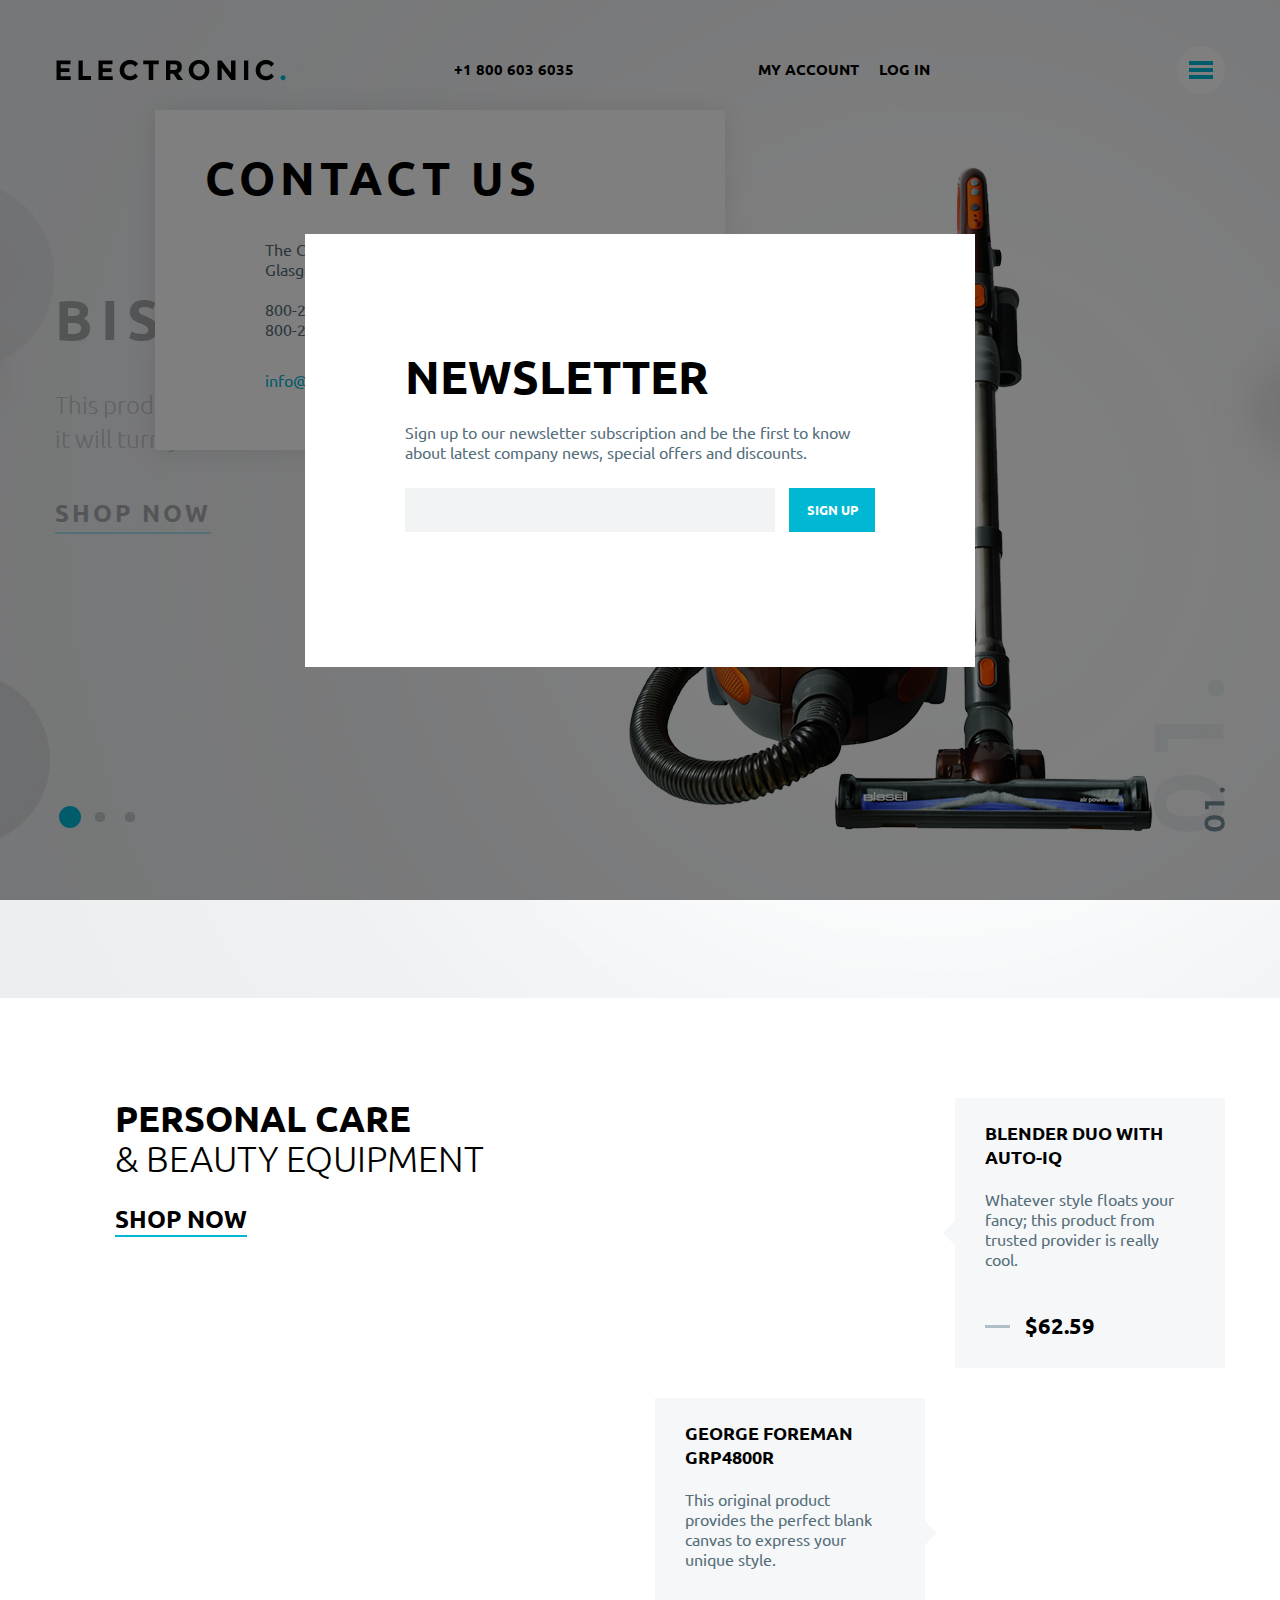
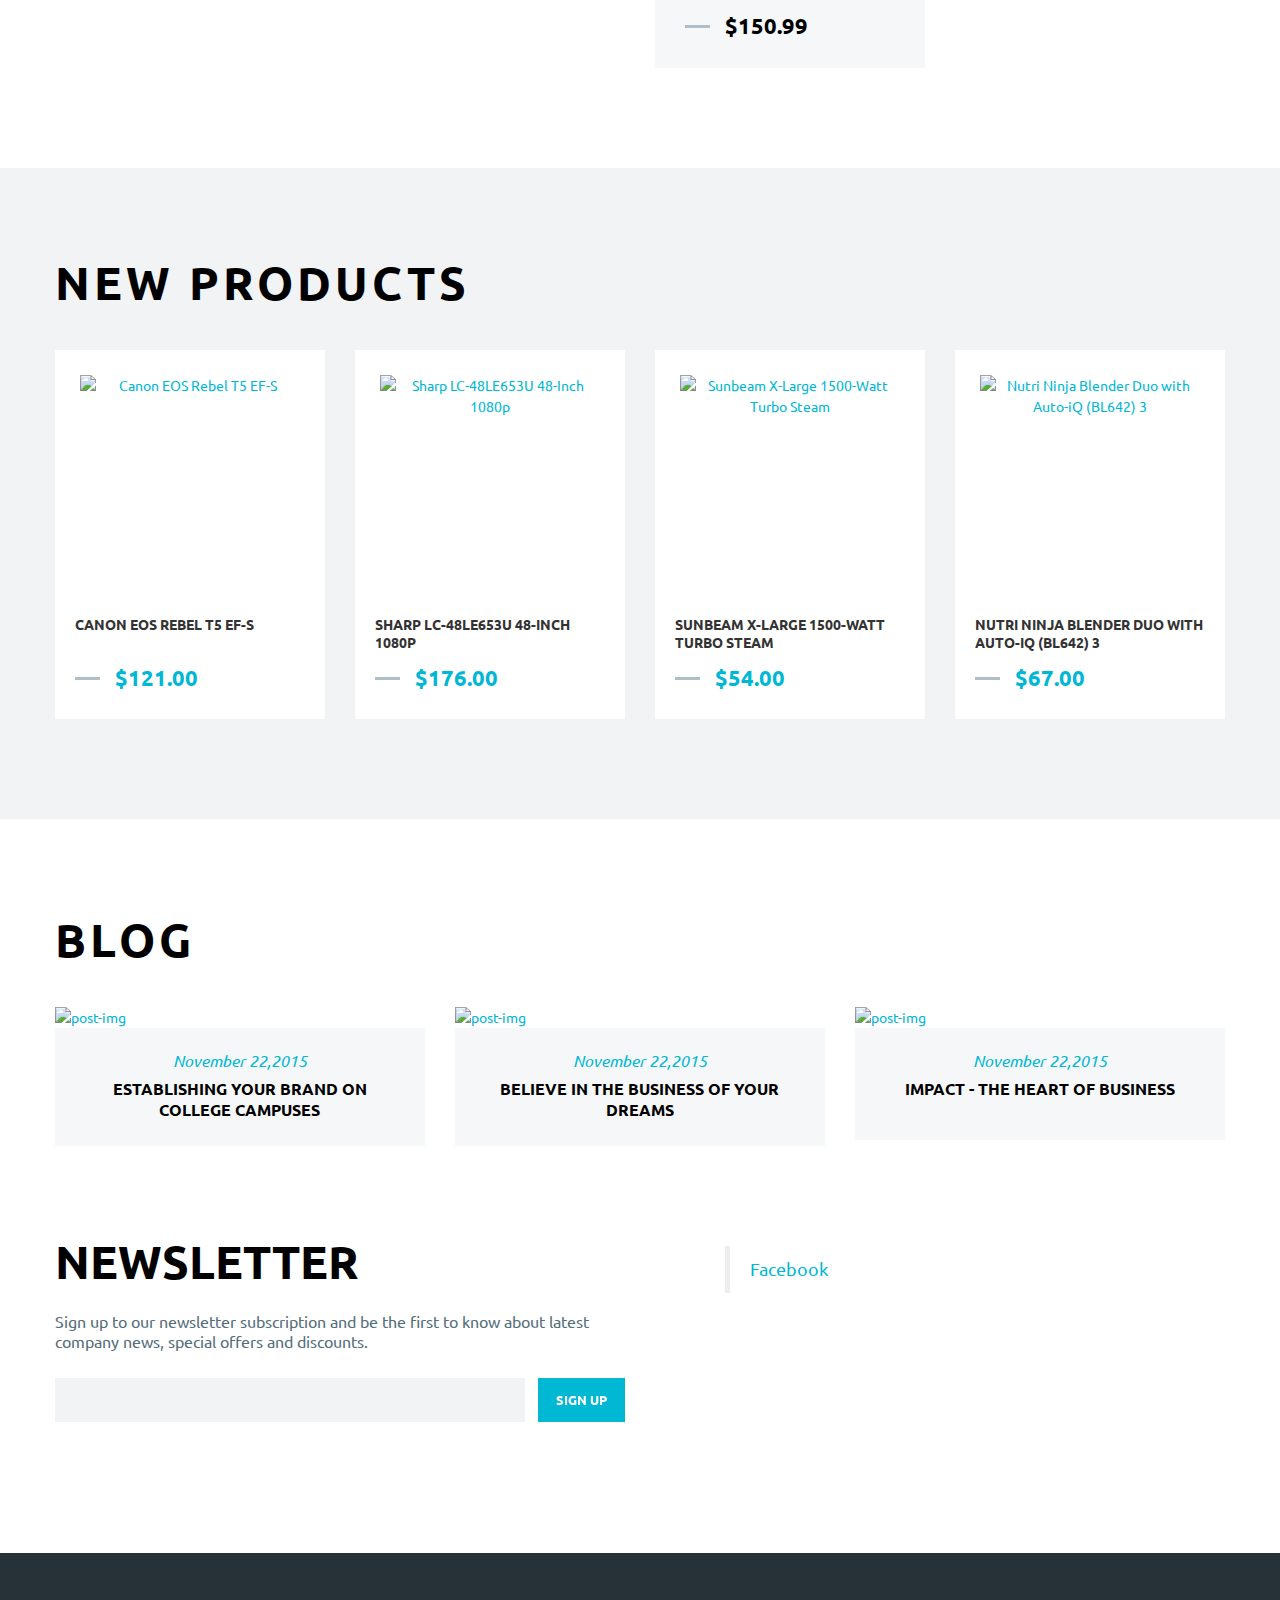
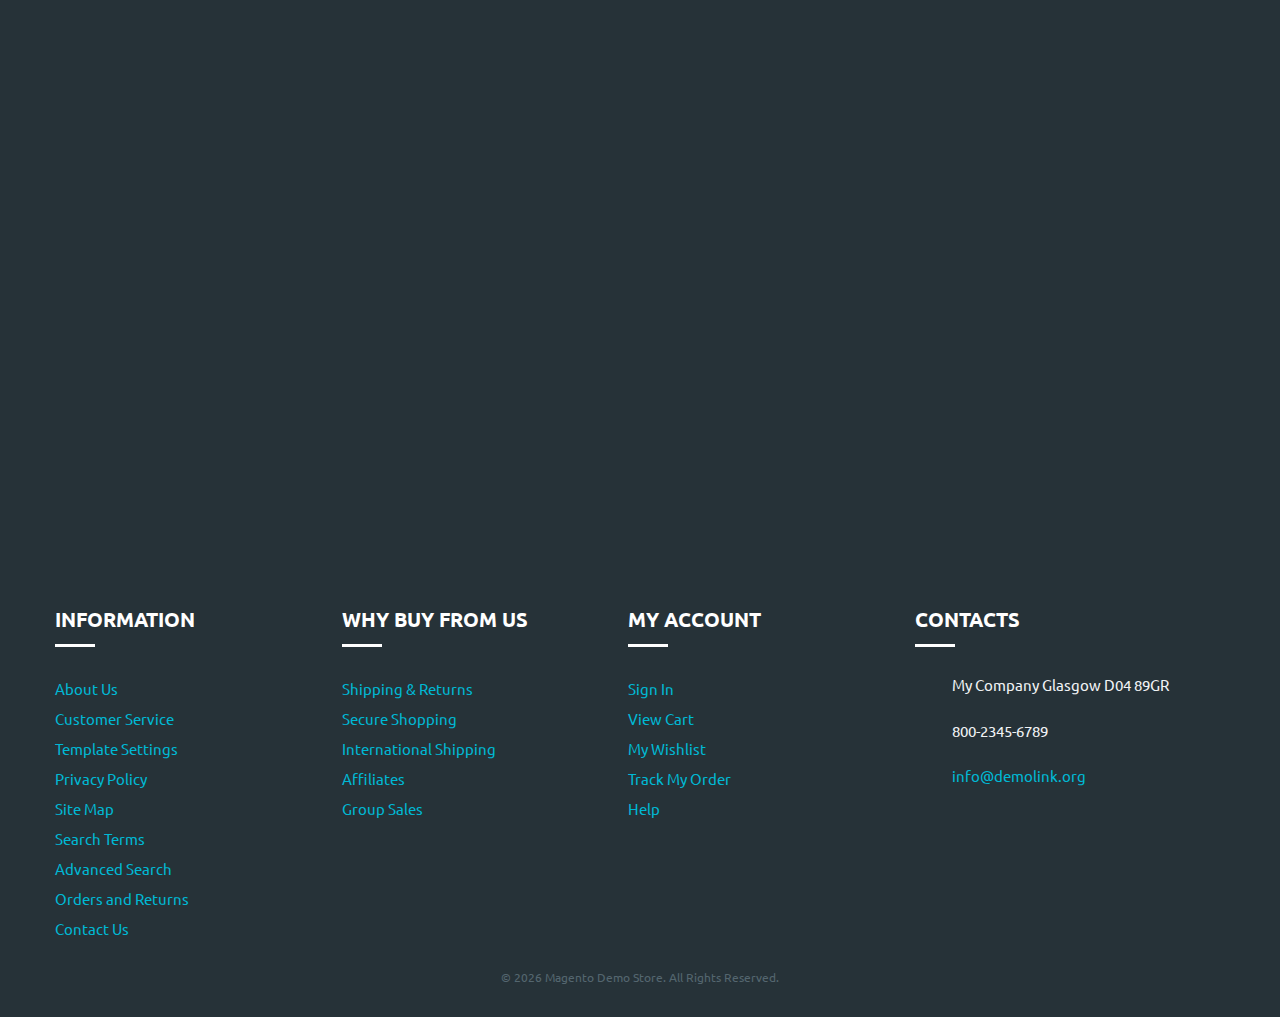
==== commit e3185649: "add css, js!" ====
--- a/index.html
+++ b/index.html
@@ -101,7 +101,6 @@
     <script type="text/javascript" src="js/varien/form.js"></script>
     <script type="text/javascript" src="js/mage/translate.js"></script>
     <script type="text/javascript" src="js/mage/cookies.js"></script>
-
     <script type="text/javascript" src="js/frontend/modernizr.custom.min.js"></script>
     <script type="text/javascript" src="js/frontend/selectivizr.js"></script>
     <script type="text/javascript" src="js/frontend/matchMedia.js"></script>
@@ -116,22 +115,19 @@
     <script type="text/javascript" src="js/frontend/youama/ajaxlogin.js"></script>
     <script type="text/javascript" src="js/frontend/tm-stick-up.js"></script>
     <script type="text/javascript" src="js/frontend/owlcarousel/owl.carousel.min.js"></script>
-
     <script type="text/javascript" src="js/frontend/bootstrap.min.js"></script>
     <script type="text/javascript" src="js/frontend/front.js"></script>
-
     <script type="text/javascript" src="js/frontend/jquery.easydropdown.min.js"></script>
     <script type="text/javascript" src="js/frontend/jquery.animateNumber.js"></script>
-    <link href="http://livedemo00.template-help.com/magento_57745/blog/rss/index/store_id/1/" title="Blog" rel="alternate" type="application/rss+xml"/>
 
     <link rel="stylesheet" href="//fonts.googleapis.com/css?family=Ubuntu:300,300italic,400,400italic,500,500italic,700,700italic&amp;subset=latin,cyrillic"/>
     <!--[if  (lte IE 8) & (!IEMobile)]>
-    <link rel="stylesheet" type="text/css" href="http://livedemo00.template-help.com/magento_57745/skin/frontend/rwd/default/css/styles-ie8.css" media="all" />
+    <link rel="stylesheet" type="text/css" href="css/default/styles-ie8.css" media="all" />
     <![endif]-->
     <script type="text/javascript">
         //<![CDATA[
-        Mage.Cookies.path     = '/magento_57745';
-        Mage.Cookies.domain   = '.livedemo00.template-help.com';
+        Mage.Cookies.path     = '/';
+        Mage.Cookies.domain   = '.domain.com';
         //]]>
     </script>
     <meta name="viewport" content="initial-scale=1.0, width=device-width"/>
@@ -142,21 +138,8 @@
     </script>
     <script type="text/javascript">//<![CDATA[
     var Translator = new Translate([]);
-    //]]></script><script type="text/javascript">
-    /* <![CDATA[ */
-    var _gaq = _gaq || [];
-    _gaq.push(['_setAccount', 'UA-7078796-5']);
-    _gaq.push(['_trackPageview']);
-
-    (function() {
-        var ga = document.createElement('script'); ga.type = 'text/javascript'; ga.async = true;
-        ga.src = ('https:' == document.location.protocol ? 'https://ssl' : 'http://www') + '.google-analytics.com/ga.js';
-        var s = document.getElementsByTagName('script')[0]; s.parentNode.insertBefore(ga, s);
-    })();
-
-    (function(b){(function(a){"__CF"in b&&"DJS"in b.__CF?b.__CF.DJS.push(a):"addEventListener"in b?b.addEventListener("load",a,!1):b.attachEvent("onload",a)})(function(){"FB"in b&&"Event"in FB&&"subscribe"in FB.Event&&(FB.Event.subscribe("edge.create",function(a){_gaq.push(["_trackSocial","facebook","like",a])}),FB.Event.subscribe("edge.remove",function(a){_gaq.push(["_trackSocial","facebook","unlike",a])}),FB.Event.subscribe("message.send",function(a){_gaq.push(["_trackSocial","facebook","send",a])}));"twttr"in b&&"events"in twttr&&"bind"in twttr.events&&twttr.events.bind("tweet",function(a){if(a){var b;if(a.target&&a.target.nodeName=="IFRAME")a:{if(a=a.target.src){a=a.split("#")[0].match(/[^?=&]+=([^&]*)?/g);b=0;for(var c;c=a[b];++b)if(c.indexOf("url")===0){b=unescape(c.split("=")[1]);break a}}b=void 0}_gaq.push(["_trackSocial","twitter","tweet",b])}})})})(window);
-    /* ]]> */
-</script>
+    //]]></script>
+
 </head>
 <body class="ps-static  cms-index-index cms-home">
 <div class="wrapper ps-static en-lang-class">
@@ -178,8 +161,8 @@
             <div class="container">
                 <div class="page-header-container">
                     <div class="f-left">
-                        <a class="logo" href="http://livedemo00.template-help.com/magento_57745/">
-                            <img src="http://livedemo00.template-help.com/magento_57745/skin/frontend/tm_themes/theme342k/images/logo.png" alt="Magento Commerce"/>
+                        <a class="logo" href="/">
+                            <img src="images/logo.png" alt="Magento Commerce"/>
                         </a>
                         <div class="header_phone">+1 800 603 6035</div> </div>
                     <div class="f-right">
@@ -192,7 +175,7 @@
                         </div>
                         <div class="cart_wrapper">
                             <div class="header-minicart desktop">
-                                <a href="http://livedemo00.template-help.com/magento_57745/checkout/cart/" data-target-element="#header-cart" class="skip-link skip-cart  no-count">
+                                <a href="/cart.html" data-target-element="#header-cart" class="skip-link skip-cart  no-count">
                                     <span class="icon"></span>
                                     <span class="label">Cart</span>
                                     <span class="count">0</span>
@@ -691,13 +674,13 @@
                                 <ul>
                                     <li class="first"><a href="http://livedemo00.template-help.com/magento_57745/customer/account/" title="My Account" class="my-account-link">My Account</a></li>
                                     <li><a href="http://livedemo00.template-help.com/magento_57745/customer/account/create/" title="Register" class="register-link">Register</a></li>
-                                    <li class=" last"><a href="http://livedemo00.template-help.com/magento_57745/customer/account/login/" title="Log In" class="log-in-link">Log In</a></li>
+                                    <li class=" last"><a href="login.html" title="Log In" class="log-in-link">Log In</a></li>
                                 </ul>
                             </div>
                         </div>
 
                         <div class="header-minicart mobile">
-                            <a href="http://livedemo00.template-help.com/magento_57745/checkout/cart/" data-target-element="#header-cart-mobile" class="skip-link skip-cart  no-count">
+                            <a href="cart.html" data-target-element="#header-cart-mobile" class="skip-link skip-cart  no-count">
                                 <span class="icon"></span>
                                 <span class="label">Cart</span>
                                 <span class="count">0</span>
@@ -720,7 +703,7 @@
         <div class="index_slider_wrapper">
             <div class="container">
                 <div class="header_slider">
-                    <script type="text/javascript" src="http://livedemo00.template-help.com/magento_57745/skin/frontend/tm_themes/theme342k/js/camera.js"></script>
+                    <script type="text/javascript" src="js/frontend/camera.js"></script>
                     <script type="text/javascript">
                         /* index slider */
                         jQuery(function(){
@@ -739,35 +722,35 @@
                     </script>
                     <div class="fluid_container">
                         <div class="camera_wrap camera_orange_skin" id="camera_wrap">
-                            <div data-src="http://livedemo00.template-help.com/magento_57745/skin/frontend/tm_themes/theme342k/images/media/slider_pic1.png" data-link="home-appliances.html">
+                            <div data-src="images/media/slider_pic1.png" data-link="home-appliances.html">
                                 <div class="camera_caption fadeIn">
                                     <div class="right_slider_side sl_1">
                                         <div class="slider_holder">
                                             <h2>Bissell 1161</h2>
                                             <p>This product will spark your imagination. Even more, it will turn your life into adventure. </p>
-                                            <a href="http://livedemo00.template-help.com/magento_57745/home-appliances.html/" class="shop_now"><span>Shop Now</span></a>
-                                        </div>
-                                    </div>
-                                </div>
-                            </div>
-                            <div data-src="http://livedemo00.template-help.com/magento_57745/skin/frontend/tm_themes/theme342k/images/media/slider_pic2.png" data-link="photo.html">
+                                            <a href="/" class="shop_now"><span>Shop Now</span></a>
+                                        </div>
+                                    </div>
+                                </div>
+                            </div>
+                            <div data-src="images/media/slider_pic2.png" data-link="photo.html">
                                 <div class="camera_caption fadeIn">
                                     <div class="right_slider_side sl_2">
                                         <div class="slider_holder">
                                             <h2>Canon EOS 70D</h2>
                                             <p>This product will spark your imagination. Even more, it will turn your life into adventure. </p>
-                                            <a href="http://livedemo00.template-help.com/magento_57745/photo.html/" class="shop_now"><span>Shop Now</span></a>
-                                        </div>
-                                    </div>
-                                </div>
-                            </div>
-                            <div data-src="http://livedemo00.template-help.com/magento_57745/skin/frontend/tm_themes/theme342k/images/media/slider_pic3.png" data-link="tv-video.html">
+                                            <a href="/" class="shop_now"><span>Shop Now</span></a>
+                                        </div>
+                                    </div>
+                                </div>
+                            </div>
+                            <div data-src="images/media/slider_pic3.png" data-link="tv-video.html">
                                 <div class="camera_caption fadeIn">
                                     <div class="right_slider_side sl_3">
                                         <div class="slider_holder">
                                             <h2>Ninja Blender</h2>
                                             <p>This product will spark your imagination. Even more, it will turn your life into adventure. </p>
-                                            <a href="http://livedemo00.template-help.com/magento_57745/tv-video.html/" class="shop_now"><span>Shop Now</span></a>
+                                            <a href="/" class="shop_now"><span>Shop Now</span></a>
                                         </div>
                                     </div>
                                 </div>
@@ -1130,9 +1113,9 @@
                                 jQuery(window).load(function(){
                                     jQuery().youamaAjaxLogin({
                                         redirection : '0',
-                                        profileUrl : 'http://livedemo00.template-help.com/magento_57745/customer/account/',
+                                        profileUrl : '/customer/account/',
                                         autoShowUp : 'no',
-                                        controllerUrl : 'http://livedemo00.template-help.com/magento_57745/ajaxlogin/ajax/index/'
+                                        controllerUrl : '/ajaxlogin/ajax/index/'
                                     });
                                 });
                                 //]]>
@@ -1239,7 +1222,120 @@
                     zoom: 13,
                     center: new google.maps.LatLng(40.5899796,-73.8820439),
                     mapTypeId: google.maps.MapTypeId.ROADMAP,
-                    styles: [{"featureType":"water","elementType":"geometry","stylers":[{"color":"#e9e9e9"},{"lightness":17}]},{"featureType":"landscape","elementType":"geometry","stylers":[{"color":"#f5f5f5"},{"lightness":20}]},{"featureType":"road.highway","elementType":"geometry.fill","stylers":[{"color":"#ffffff"},{"lightness":17}]},{"featureType":"road.highway","elementType":"geometry.stroke","stylers":[{"color":"#ffffff"},{"lightness":29},{"weight":0.2}]},{"featureType":"road.arterial","elementType":"geometry","stylers":[{"color":"#ffffff"},{"lightness":18}]},{"featureType":"road.local","elementType":"geometry","stylers":[{"color":"#ffffff"},{"lightness":16}]},{"featureType":"poi","elementType":"geometry","stylers":[{"color":"#f5f5f5"},{"lightness":21}]},{"featureType":"poi.park","elementType":"geometry","stylers":[{"color":"#dedede"},{"lightness":21}]},{"elementType":"labels.text.stroke","stylers":[{"visibility":"on"},{"color":"#ffffff"},{"lightness":16}]},{"elementType":"labels.text.fill","stylers":[{"saturation":36},{"color":"#333333"},{"lightness":40}]},{"elementType":"labels.icon","stylers":[{"visibility":"off"}]},{"featureType":"transit","elementType":"geometry","stylers":[{"color":"#f2f2f2"},{"lightness":19}]},{"featureType":"administrative","elementType":"geometry.fill","stylers":[{"color":"#fefefe"},{"lightness":20}]},{"featureType":"administrative","elementType":"geometry.stroke","stylers":[{"color":"#fefefe"},{"lightness":17},{"weight":1.2}]}],
+                    styles: [
+                        {
+                            "featureType":"water",
+                            "elementType":"geometry",
+                            "stylers":[
+                                {"color":"#e9e9e9"},
+                                {"lightness":17}
+                            ]
+                        },
+                        {
+                            "featureType":"landscape",
+                            "elementType":"geometry",
+                            "stylers":[
+                                {"color":"#f5f5f5"},
+                                {"lightness":20}
+                            ]
+                        },
+                        {
+                            "featureType":"road.highway",
+                            "elementType":"geometry.fill",
+                            "stylers":[
+                                {"color":"#ffffff"},
+                                {"lightness":17}
+                            ]
+                        },
+                        {
+                            "featureType":"road.highway",
+                            "elementType":"geometry.stroke",
+                            "stylers":[
+                                {"color":"#ffffff"},
+                                {"lightness":29},
+                                {"weight":0.2}
+                            ]
+                        },
+                        {
+                            "featureType":"road.arterial",
+                            "elementType":"geometry",
+                            "stylers":[
+                                {"color":"#ffffff"},
+                                {"lightness":18}
+                            ]
+                        },
+                        {
+                            "featureType":"road.local",
+                            "elementType":"geometry",
+                            "stylers":[
+                                {"color":"#ffffff"},
+                                {"lightness":16}
+                            ]
+                        },
+                        {
+                            "featureType":"poi",
+                            "elementType":"geometry",
+                            "stylers":[
+                                {"color":"#f5f5f5"},
+                                {"lightness":21}
+                            ]
+                        },
+                        {
+                            "featureType":"poi.park",
+                            "elementType":"geometry",
+                            "stylers":[
+                                {"color":"#dedede"},
+                                {"lightness":21}
+                            ]
+                        },
+                        {
+                            "elementType":"labels.text.stroke",
+                            "stylers":[
+                                {"visibility":"on"},
+                                {"color":"#ffffff"},
+                                {"lightness":16}
+                            ]
+                        },
+                        {
+                            "elementType":"labels.text.fill",
+                            "stylers":[
+                                {"saturation":36},
+                                {"color":"#333333"},
+                                {"lightness":40}
+                            ]
+                        },
+                        {
+                            "elementType":"labels.icon",
+                            "stylers":[
+                                {"visibility":"off"}
+                            ]
+                        },
+                        {
+                            "featureType":"transit",
+                            "elementType":"geometry",
+                            "stylers":[
+                                {"color":"#f2f2f2"},
+                                {"lightness":19}
+                            ]
+                        },
+                        {
+                            "featureType":"administrative",
+                            "elementType":"geometry.fill",
+                            "stylers":[
+                                {"color":"#fefefe"},
+                                {"lightness":20}
+                            ]
+                        },
+                        {
+                            "featureType":"administrative",
+                            "elementType":"geometry.stroke",
+                            "stylers":[
+                                {"color":"#fefefe"},
+                                {"lightness":17},
+                                {"weight":1.2}
+                            ]
+                        }
+                    ],
                     disableDefaultUI: false,
                     scrollwheel: false,
                     draggable: false			}
@@ -1336,52 +1432,52 @@
 </div>
 <div id="fb-root"></div>
 <script>
-    (function(d, s, id) {
-        var js, fjs = d.getElementsByTagName(s)[0];
-        if (d.getElementById(id)) return;
-        js = d.createElement(s); js.id = id;
-        js.src = "//connect.facebook.net/en_US/sdk.js#xfbml=1&version=v2.3&appId=734741803247761";
-        fjs.parentNode.insertBefore(js, fjs);
-    }(document, 'script', 'facebook-jssdk'));
-
-    if(jQuery) {
-        (function (jQuery) {
-            var o = jQuery('.fb-page');
-
-            jQuery(window).load(function () {
-                o.css({'display': 'block'})
-                        .find('span').css({
-                            'width': '100%',
-                            'display': 'block',
-                            'text-align': 'inherit'
-                        })
-                        .find('iframe').css({
-                    'display': 'inline-block',
-                    'position': 'static'
-                });
-            });
-
-            jQuery(window).on('load resize', function () {
-                if (o.parent().width() < o.find('iframe').width()) {
-                    o.find('iframe').css({
-                                'transform': 'scale(' + (o.width() / o.find('iframe').width()) + ')',
-                                'transform-origin': '0% 0%'
-                            })
-                            .parent().css({
-                        'height': (o.find('iframe').height() * (o.width() / o.find('iframe').width())) + 'px'
-                    });
-                } else {
-                    o
-                            .find('span').css({
-                                'height': 'auto'
-                            })
-                            .find('iframe').css({
-                        'transform': 'none'
-                    });
-                }
-            });
-        })(jQuery);
-    }
+//    (function(d, s, id) {
+//        var js, fjs = d.getElementsByTagName(s)[0];
+//        if (d.getElementById(id)) return;
+//        js = d.createElement(s); js.id = id;
+//        js.src = "//connect.facebook.net/en_US/sdk.js#xfbml=1&version=v2.3&appId=734741803247761";
+//        fjs.parentNode.insertBefore(js, fjs);
+//    }(document, 'script', 'facebook-jssdk'));
+//
+//    if(jQuery) {
+//        (function (jQuery) {
+//            var o = jQuery('.fb-page');
+//
+//            jQuery(window).load(function () {
+//                o.css({'display': 'block'})
+//                        .find('span').css({
+//                            'width': '100%',
+//                            'display': 'block',
+//                            'text-align': 'inherit'
+//                        })
+//                        .find('iframe').css({
+//                    'display': 'inline-block',
+//                    'position': 'static'
+//                });
+//            });
+//
+//            jQuery(window).on('load resize', function () {
+//                if (o.parent().width() < o.find('iframe').width()) {
+//                    o.find('iframe').css({
+//                                'transform': 'scale(' + (o.width() / o.find('iframe').width()) + ')',
+//                                'transform-origin': '0% 0%'
+//                            })
+//                            .parent().css({
+//                        'height': (o.find('iframe').height() * (o.width() / o.find('iframe').width())) + 'px'
+//                    });
+//                } else {
+//                    o
+//                            .find('span').css({
+//                                'height': 'auto'
+//                            })
+//                            .find('iframe').css({
+//                        'transform': 'none'
+//                    });
+//                }
+//            });
+//        })(jQuery);
+//    }
 
 </script>
 <div class="modal fade" tabindex="-1" role="dialog" aria-labelledby="newsletterpopup" aria-hidden="true" id="newsletterpopup">
@@ -1445,10 +1541,24 @@
 </script>
 <script type="text/javascript">/* CloudFlare analytics upgrade */
 </script>
-<script type="text/javascript">window.NREUM||(NREUM={});NREUM.info={"beacon":"bam.nr-data.net","licenseKey":"72d7dcce33","applicationID":"1388850","transactionName":"ZV1TZ0FTVkFVWkwKXlwXcFBHW1dcG1pVEB5bVlVWSx1RXFBcQA==","queueTime":0,"applicationTime":1745,"atts":"SRpQEQlJRU8=","errorBeacon":"bam.nr-data.net","agent":"js-agent.newrelic.com\/nr-768.min.js"}</script><script type="text/javascript">
-    /* <![CDATA[ */
-    (function(){try{var s,a,i,j,r,c,l=document.getElementsByTagName("a"),t=document.createElement("textarea");for(i=0;l.length-i;i++){try{a=l[i].getAttribute("href");if(a&&a.indexOf("/cdn-cgi/l/email-protection") > -1  && (a.length > 28)){s='';j=27+ 1 + a.indexOf("/cdn-cgi/l/email-protection");if (a.length > j) {r=parseInt(a.substr(j,2),16);for(j+=2;a.length>j&&a.substr(j,1)!='X';j+=2){c=parseInt(a.substr(j,2),16)^r;s+=String.fromCharCode(c);}j+=1;s+=a.substr(j,a.length-j);}t.innerHTML=s.replace(/</g,"&lt;").replace(/>/g,"&gt;");l[i].setAttribute("href","mailto:"+t.value);}}catch(e){}}}catch(e){}})();
-    /* ]]> */
+<script type="text/javascript">
+//    window.NREUM||(NREUM={});
+//    NREUM.info={
+//        "beacon":"bam.nr-data.net",
+//        "licenseKey":"72d7dcce33",
+//        "applicationID":"1388850",
+//        "transactionName":"ZV1TZ0FTVkFVWkwKXlwXcFBHW1dcG1pVEB5bVlVWSx1RXFBcQA==",
+//        "queueTime":0,
+//        "applicationTime":1745,
+//        "atts":"SRpQEQlJRU8=",
+//        "errorBeacon":"bam.nr-data.net",
+//        "agent":"js-agent.newrelic.com\/nr-768.min.js"
+//    }
+</script>
+<script type="text/javascript">
+//    /* <![CDATA[ */
+//    (function(){try{var s,a,i,j,r,c,l=document.getElementsByTagName("a"),t=document.createElement("textarea");for(i=0;l.length-i;i++){try{a=l[i].getAttribute("href");if(a&&a.indexOf("/cdn-cgi/l/email-protection") > -1  && (a.length > 28)){s='';j=27+ 1 + a.indexOf("/cdn-cgi/l/email-protection");if (a.length > j) {r=parseInt(a.substr(j,2),16);for(j+=2;a.length>j&&a.substr(j,1)!='X';j+=2){c=parseInt(a.substr(j,2),16)^r;s+=String.fromCharCode(c);}j+=1;s+=a.substr(j,a.length-j);}t.innerHTML=s.replace(/</g,"&lt;").replace(/>/g,"&gt;");l[i].setAttribute("href","mailto:"+t.value);}}catch(e){}}}catch(e){}})();
+//    /* ]]> */
 </script>
 </body>
 </html>
--- a/css/layout/global.css
+++ b/css/layout/global.css
@@ -1 +1,167 @@
-.theme-border,.table-bordered{border-top:solid 2px #00b8d4}.theme-color{color:#00b8d4}.title-border{border-bottom:solid 2px #dfdfdf;padding-bottom:30px !important;margin-bottom:40px !important}@media only screen and (max-width: 767px){.title-border{margin-bottom:15px !important;padding-bottom:10px !important}}.theme-block{border:solid 1px #dfdfdf;border-top:solid 2px #00b8d4;padding:30px 29px;margin-bottom:60px}.no-theme-block{border:none;padding:0;margin-bottom:0}.table-bordered thead>tr>th,.table-bordered thead>tr>td{font-size:16px;line-height:1.667em;color:#333;text-transform:uppercase;font-weight:500}@media only screen and (max-width: 991px){.theme-block{padding:15px;margin-bottom:30px}}.table-bordered thead>tr>th,.table-bordered thead>tr>td{border-bottom-width:1px}.table-bordered th,.table-bordered td{border:solid 1px #dfdfdf}.ink{display:block;position:absolute;background:rgba(0,0,0,0.1);border-radius:100%;-moz-transform:scale(0);-o-transform:scale(0);-ms-transform:scale(0);-webkit-transform:scale(0);transform:scale(0);z-index:9999}.animate{-webkit-animation:ripple 0.65s linear;-webkit-animation:ripple 0.65s linear;-moz-animation:ripple 0.65s linear;-ms-animation:ripple 0.65s linear;-o-animation:ripple 0.65s linear;animation:ripple 0.65s linear}@-webkit-keyframes ripple{100%{opacity:0;-moz-transform:scale(2.5);-o-transform:scale(2.5);-ms-transform:scale(2.5);-webkit-transform:scale(2.5);transform:scale(2.5)}}@-moz-keyframes ripple{100%{opacity:0;-moz-transform:scale(2.5);-o-transform:scale(2.5);-ms-transform:scale(2.5);-webkit-transform:scale(2.5);transform:scale(2.5)}}@-o-keyframes ripple{100%{opacity:0;-moz-transform:scale(2.5);-o-transform:scale(2.5);-ms-transform:scale(2.5);-webkit-transform:scale(2.5);transform:scale(2.5)}}@keyframes ripple{100%{opacity:0;-moz-transform:scale(2.5);-o-transform:scale(2.5);-ms-transform:scale(2.5);-webkit-transform:scale(2.5);transform:scale(2.5)}}.icon-sprite,.icon-sprite-for-modules{background-image:url(../images/icon_sprite.png);background-repeat:no-repeat;text-indent:-9999px}.icon-sprite-for-modules{background-image:url(../images/icon_sprite.png)}@media (-webkit-min-device-pixel-ratio: 2), (min--moz-device-pixel-ratio: 2), (-o-min-device-pixel-ratio: 4 / 2), (min-device-pixel-ratio: 2), (min-resolution: 192dpi), (min-resolution: 2dppx){.icon-sprite,.icon-sprite-for-modules{background-image:url(../images/icon_sprite@2x.png);background-size:100px 1000px}}html,body{height:100%}.wrapper{min-width:320px;min-height:100%;margin:0 auto;background-color:#263238}.wrapper:after{content:'';display:table;clear:both}.page{margin:0 auto;padding:0 0 0;text-align:left;max-width:100%;background-color:none}@media (min-width: 768px){.container{width:750px}}@media (min-width: 992px){.container{width:970px}}@media (min-width: 1200px){.container{width:1200px}}
+.theme-border,
+.table-bordered {
+    border-top:solid 2px #00b8d4;
+}
+.theme-color{
+    color:#00b8d4;
+}
+.title-border{
+    border-bottom:solid 2px #dfdfdf;
+    padding-bottom:30px !important;
+    margin-bottom:40px !important;
+}
+@media only screen and (max-width: 767px){
+    .title-border{
+        margin-bottom:15px !important;
+        padding-bottom:10px !important;
+    }
+}
+.theme-block{
+    border:solid 1px #dfdfdf;
+    border-top:solid 2px #00b8d4;
+    padding:30px 29px;
+    margin-bottom:60px;
+}
+.no-theme-block{
+    border:none;
+    padding:0;
+    margin-bottom:0;
+}
+.table-bordered thead>tr>th,
+.table-bordered thead>tr>td{
+    font-size:16px;
+    line-height:1.667em;
+    color:#333;
+    text-transform:uppercase;
+    font-weight:500;
+}
+@media only screen and (max-width: 991px){
+    .theme-block{
+        padding:15px;
+        margin-bottom:30px;
+    }
+}
+.table-bordered thead>tr>th,
+.table-bordered thead>tr>td{
+    border-bottom-width:1px;
+}
+.table-bordered th,.table-bordered td{
+    border:solid 1px #dfdfdf;
+}
+.ink{
+    display:block;
+    position:absolute;
+    background:rgba(0,0,0,0.1);
+    border-radius:100%;
+    -moz-transform:scale(0);
+    -o-transform:scale(0);
+    -ms-transform:scale(0);
+    -webkit-transform:scale(0);
+    transform:scale(0);
+    z-index:9999;
+}
+.animate{
+    -webkit-animation:ripple 0.65s linear;
+    -webkit-animation:ripple 0.65s linear;
+    -moz-animation:ripple 0.65s linear;
+    -ms-animation:ripple 0.65s linear;
+    -o-animation:ripple 0.65s linear;
+    animation:ripple 0.65s linear;
+}
+@-webkit-keyframes ripple{
+    100%{
+        opacity:0;
+        -moz-transform:scale(2.5);
+        -o-transform:scale(2.5);
+        -ms-transform:scale(2.5);
+        -webkit-transform:scale(2.5);
+        transform:scale(2.5);
+    }
+}
+@-moz-keyframes ripple{
+    100%{
+        opacity:0;
+        -moz-transform:scale(2.5);
+        -o-transform:scale(2.5);
+        -ms-transform:scale(2.5);
+        -webkit-transform:scale(2.5);
+        transform:scale(2.5);
+    }
+}
+@-o-keyframes ripple{
+    100%{
+        opacity:0;
+        -moz-transform:scale(2.5);
+        -o-transform:scale(2.5);
+        -ms-transform:scale(2.5);
+        -webkit-transform:scale(2.5);
+        transform:scale(2.5);
+    }
+}
+@keyframes ripple{
+    100%{
+        opacity:0;
+        -moz-transform:scale(2.5);
+        -o-transform:scale(2.5);
+        -ms-transform:scale(2.5);
+        -webkit-transform:scale(2.5);
+        transform:scale(2.5);
+    }
+}
+.icon-sprite,
+.icon-sprite-for-modules{
+    background-image:url(../../images/icon_sprite.png);
+    background-repeat:no-repeat;
+    text-indent:-9999px;
+}
+.icon-sprite-for-modules{
+    background-image:url(../../images/icon_sprite.png);
+}
+@media (-webkit-min-device-pixel-ratio: 2),
+(min--moz-device-pixel-ratio: 2),
+(-o-min-device-pixel-ratio: 4 / 2),
+(min-device-pixel-ratio: 2),
+(min-resolution: 192dpi),
+(min-resolution: 2dppx){
+    .icon-sprite,
+    .icon-sprite-for-modules{
+        background-image:url(../../images/icon_sprite@2x.png);
+        background-size:100px 1000px;
+    }
+}
+html,body{
+    height:100%;
+}
+.wrapper{
+    min-width:320px;
+    min-height:100%;
+    margin:0 auto;
+    background-color:#263238;
+}
+.wrapper:after{
+    content:'';
+    display:table;
+    clear:both;
+}
+.page{
+    margin:0 auto;
+    padding:0 0 0;
+    text-align:left;
+    max-width:100%;
+    background-color:none;
+}
+@media (min-width: 768px){
+    .container{
+        width:750px;
+    }
+}
+@media (min-width: 992px){
+    .container{
+        width:970px;
+    }
+}
+@media (min-width: 1200px){
+    .container{
+        width:1200px;
+    }
+}
--- a/css/layout/header.css
+++ b/css/layout/header.css
@@ -1 +1,695 @@
-.theme-border,.table-bordered{border-top:solid 2px #00b8d4}.theme-color{color:#00b8d4}.title-border{border-bottom:solid 2px #dfdfdf;padding-bottom:30px !important;margin-bottom:40px !important}@media only screen and (max-width: 767px){.title-border{margin-bottom:15px !important;padding-bottom:10px !important}}.theme-block{border:solid 1px #dfdfdf;border-top:solid 2px #00b8d4;padding:30px 29px;margin-bottom:60px}.no-theme-block{border:none;padding:0;margin-bottom:0}.table-bordered thead>tr>th,.table-bordered thead>tr>td{font-size:16px;line-height:1.667em;color:#333;text-transform:uppercase;font-weight:500}@media only screen and (max-width: 991px){.theme-block{padding:15px;margin-bottom:30px}}.table-bordered thead>tr>th,.table-bordered thead>tr>td{border-bottom-width:1px}.table-bordered th,.table-bordered td{border:solid 1px #dfdfdf}.ink{display:block;position:absolute;background:rgba(0,0,0,0.1);border-radius:100%;-moz-transform:scale(0);-o-transform:scale(0);-ms-transform:scale(0);-webkit-transform:scale(0);transform:scale(0);z-index:9999}.animate{-webkit-animation:ripple 0.65s linear;-webkit-animation:ripple 0.65s linear;-moz-animation:ripple 0.65s linear;-ms-animation:ripple 0.65s linear;-o-animation:ripple 0.65s linear;animation:ripple 0.65s linear}@-webkit-keyframes ripple{100%{opacity:0;-moz-transform:scale(2.5);-o-transform:scale(2.5);-ms-transform:scale(2.5);-webkit-transform:scale(2.5);transform:scale(2.5)}}@-moz-keyframes ripple{100%{opacity:0;-moz-transform:scale(2.5);-o-transform:scale(2.5);-ms-transform:scale(2.5);-webkit-transform:scale(2.5);transform:scale(2.5)}}@-o-keyframes ripple{100%{opacity:0;-moz-transform:scale(2.5);-o-transform:scale(2.5);-ms-transform:scale(2.5);-webkit-transform:scale(2.5);transform:scale(2.5)}}@keyframes ripple{100%{opacity:0;-moz-transform:scale(2.5);-o-transform:scale(2.5);-ms-transform:scale(2.5);-webkit-transform:scale(2.5);transform:scale(2.5)}}.icon-sprite,.icon-sprite-for-modules{background-image:url(../images/icon_sprite.png);background-repeat:no-repeat;text-indent:-9999px}.icon-sprite-for-modules{background-image:url(../images/icon_sprite.png)}@media (-webkit-min-device-pixel-ratio: 2), (min--moz-device-pixel-ratio: 2), (-o-min-device-pixel-ratio: 4 / 2), (min-device-pixel-ratio: 2), (min-resolution: 192dpi), (min-resolution: 2dppx){.icon-sprite,.icon-sprite-for-modules{background-image:url(../images/icon_sprite@2x.png);background-size:100px 1000px}}.page-header-container .header_phone{float:left;position:relative;padding:0 0 0 50px;margin:12px 0 0 117px;font-size:15px;font-weight:bold;color:#000}.page-header-container .header_phone:before{display:inline-block;font-family:"line-icon-set";text-rendering:auto;-webkit-font-smoothing:antialiased;-moz-osx-font-smoothing:grayscale;transform:translate(0, 0);content:"";position:absolute;left:0;top:-9px;font-size:28px}.page-header-container .menu_wrapper{float:right;margin:0 0 0 52px}.page-header-container .menu_wrapper a{display:block;width:48px;height:48px;border-radius:50%;background:#fff;padding:15px 0 0 0}.page-header-container .menu_wrapper a span{position:relative;display:block;width:24px;height:4px;margin:0 auto 3px;background:#00b8d4;font-size:0}.page-header-container .menu_wrapper a span:before{content:"";position:absolute;top:0;left:50%;width:0;height:4px;background:#000;opacity:0}.page-header-container .menu_wrapper a span.mline1:before{transition:all 0.3s ease}.page-header-container .menu_wrapper a span.mline2:before{transition:all 0.3s ease 0.1s}.page-header-container .menu_wrapper a span.mline3:before{transition:all 0.3s ease 0.2s}.page-header-container .menu_wrapper a:hover span:before{left:0;width:100%;opacity:1}.page-header-container .cart_wrapper{float:right;margin:3px 0 0 42px}.page-header-container .cart_wrapper a.skip-cart{font-size:28px;color:#000}.page-header-container .settings_wrapper{float:right;position:relative;margin:3px 0 0 42px}.page-header-container .settings_wrapper .skip-link{font-size:28px;color:#000}.page-header-container .settings_wrapper .skip-link:hover,.page-header-container .settings_wrapper .skip-link.skip-active{color:#00b8d4}.page-header-container .settings_wrapper .skip-content:before{content:" ";position:absolute;left:0;top:-13px;width:0;height:0;border-style:solid;border-width:13px 0 0 13px;border-color:transparent transparent transparent #fff}.page-header-container .settings_wrapper .skip-content.skip-active{top:56px;left:-3px;width:200px;padding:22px 30px 21px 30px;-webkit-box-shadow:0px 2px 27px rgba(0,0,0,0.1) ;-moz-box-shadow:0px 2px 27px rgba(0,0,0,0.1) ;box-shadow:0px 2px 27px rgba(0,0,0,0.1) }.page-header-container .search_wrapper{float:right;margin:3px 0 0 46px}@media only screen and (min-width: 992px){.page-header-container{position:relative;padding:46px 0 40px 0}.page-header-container::after{content:'';display:table;clear:both}}.page-header{padding:0;background:#f6f8f8}.cms-index-index .page-header{position:absolute;left:0;right:0;background:none}@media only screen and (max-width: 991px){.page-header{background:#f1f3f5}.cms-index-index .page-header{position:relative;left:inherit;right:inherit;background:#f1f3f5}}.header-row-background{padding:10px 0 12px;margin-bottom:18px;background-color:#f5f5f5;color:#333}.header-row-background a{color:#777}.header-row-background a:hover{color:#333}.header-row-background .header-row{max-width:1170px;margin-left:auto;margin-right:auto}.header-row-background:after{content:'';display:table;clear:both}.header-row-background .form-language,.header-row-background .currency-switcher{float:left;margin-right:10px}.header-row-background .welcome-msg{float:right;margin:2px 0 0;color:#00b8d4}@media only screen and (max-width: 767px){.header-row-background{display:block}.header-row-background .welcome-msg{float:none;text-align:center;margin:0}}.header-switchers .header-button{position:relative}.header-switchers .header-button>a{display:block}.header-switchers .header-button>a:after{display:inline-block;font-family:"material-design";text-rendering:auto;-webkit-font-smoothing:antialiased;-moz-osx-font-smoothing:grayscale;transform:translate(0, 0);content:"";font-size:28px;line-height:18px;padding-left:5px;vertical-align:middle}.header-switchers .header-button.currency-list>a,.header-switchers .header-button.lang-list>a{font-size:14px;line-height:21px;text-transform:capitalize;text-align:center;padding:4px 0 0;width:100%}.header-switchers .header-button ul{display:none;text-align:left;padding:7px 0 4px 10px}.header-switchers .header-button ul li{float:none;display:block;padding:3px 0 4px 0}.header-switchers .header-button ul li:last-child{border:0}.header-switchers .header-button ul li a{display:block;font-size:14px;line-height:17px;color:#78909c;padding:0}.header-switchers .header-button ul li a:hover{text-decoration:none;color:#00b8d4}.header-switchers .header-button ul li a .mobile-part{display:none}.header-switchers .header-button>a:hover,.header-switchers .header-button.active>a{text-decoration:none}.header-switchers .header-button.full_mode{width:auto;cursor:pointer;margin:0 0 4px 0;padding-top:0;padding-bottom:0}.header-switchers .header-button.full_mode .header-button-title .label{position:relative;display:block;font-size:15px;color:#546e7a;transition:all 0.3s ease 0s}.header-switchers .header-button.full_mode .header-button-title .label:hover{color:#000}.header-switchers .header-button.full_mode .header-button-title .label::after{display:inline-block;font-family:"FontAwesome";text-rendering:auto;-webkit-font-smoothing:antialiased;-moz-osx-font-smoothing:grayscale;transform:translate(0, 0);content:"";font-size:15px;line-height:14px;color:#00b8d4;position:absolute;right:0;top:5px}.header-switchers .header-button.full_mode .header-button-title .current{display:none}.header-switchers .header-button.full_mode .header-button-title:hover .current{color:#777}@media only screen and (max-width: 767px){.header-switchers .header-button.full_mode{float:none}.header-switchers .header-button.full_mode.lang-list{padding-right:0px;border-right:none}}.logo{display:block;float:left;min-width:100px;min-height:24px;text-align:center;margin:12px 0 0 0}.logo img{max-width:100%}.logo .small{display:block}.logo .large{display:none}@media only screen and (max-width: 991px){.logo{margin:20px 0}}@media only screen and (min-width: 768px){.logo .small{display:none}.logo .large{display:block}}@media only screen and (max-width: 767px){.logo{max-width:100%}}.skip-container.mobile{background-color:#fff}.skip-container.mobile .skip-links{position:relative}@media only screen and (max-width: 767px){.page-header{position:relative;z-index:10}.skip-container.mobile{box-shadow:0 4px 4px rgba(0,0,0,0.1)}.cms-index-index .skip-container.mobile{box-shadow:0 0 0 transparent}}.skip-links{clear:both;position:relative}.skip-links:after{content:'';display:table;clear:both}@media only screen and (min-width: 992px){.skip-links{border:0;float:right}.skip-container{position:relative;float:right}.skip-container.mobile{display:none}}.skip-link .icon{display:inline-block;width:auto;height:auto;vertical-align:middle;font-size:24px}.skip-link.skip-nav .icon,.skip-link.skip-cart:not(.no-count) .icon{margin-right:3px}@media only screen and (min-width: 500px){.skip-link .icon{margin-right:3px}}.skip-link .label{display:none}@media only screen and (min-width: 500px){.skip-link .label{display:inline}}.skip-content{display:none}.skip-content.skip-active{display:block;position:absolute;background:#fff;top:40px;z-index:1000;padding:15px;-webkit-box-shadow:0px 2px 27px rgba(0,0,0,0.1) ;-moz-box-shadow:0px 2px 27px rgba(0,0,0,0.1) ;box-shadow:0px 2px 27px rgba(0,0,0,0.1) ;-webkit-animation:skipLinks 0.25s linear;-webkit-animation:skipLinks 0.25s linear;-moz-animation:skipLinks 0.25s linear;-ms-animation:skipLinks 0.25s linear;-o-animation:skipLinks 0.25s linear;animation:skipLinks 0.25s linear}@-webkit-keyframes skipLinks{0%{opacity:0}100%{opacity:1}}@-moz-keyframes skipLinks{0%{opacity:0}100%{opacity:1}}@-o-keyframes skipLinks{0%{opacity:0}100%{opacity:1}}@keyframes skipLinks{0%{opacity:0}100%{opacity:1}}.main-menu .skip-content.skip-active{position:relative;top:50px;-webkit-box-shadow:0px 0 0 transparent ;-moz-box-shadow:0px 0 0 transparent ;box-shadow:0px 0 0 transparent }.main-menu .menu_close{position:absolute;z-index:20;bottom:-58px;right:0;background:#fff;width:48px;height:58px;padding:0 0 0 0;border-radius:0 0 24px 24px;text-align:center;font-size:32px;box-shadow:0 5px 5px rgba(0,0,0,0.1)}@media only screen and (min-width: 992px){.main-menu .skip-content.skip-active{top:0}}@media only screen and (max-width: 991px){.page-header-container .header_phone,.page-header-container .settings_wrapper,.page-header-container .menu_wrapper{display:none}.main-menu .menu_close{display:none}.header-search,.header-minicart.desktop{display:none}.skip-link{border-right:solid 1px #00b8d4;position:relative;float:left;width:20%;height:50px;color:#9e9e9e;line-height:48px;text-align:center}.skip-link.skip-nav{border-left:solid 1px #00b8d4}.skip-link .label{color:#9e9e9e}.skip-link:hover,.skip-link.skip-active{background:#00b8d4;color:#fff}.skip-link.skip-active span,.skip-link:hover .label,.skip-link:hover .icon{color:#fff}.skip-content.skip-active{background:#fff;position:absolute;top:50px;width:100%;z-index:999;padding:0 10px;-webkit-box-shadow:0px 2px 27px rgba(0,0,0,0.1) ;-moz-box-shadow:0px 2px 27px rgba(0,0,0,0.1) ;box-shadow:0px 2px 27px rgba(0,0,0,0.1) }#header-account li a,.header-button .header-button-title{padding:3px 15px 4px 25px;border-bottom:1px solid #ccc;text-align:left;color:#546e7a;line-height:30px}#header-account li:last-child a{border-bottom:0}.no-touch #header-account a:hover,.header-button .header-button-title:hover{background-color:#f5f5f5;text-decoration:none;cursor:pointer}.header-switchers{display:none}.header-button ul li a span{display:none}.header-button ul li a span.mobile-part{display:inline-block}}a.skip-link{text-decoration:none}@media only screen and (min-width: 500px){.skip-link{width:25%}}.account-cart-wrapper{position:absolute;top:0px;right:0px}@media only screen and (max-width: 991px){.account-cart-wrapper{position:static}}
+.theme-border,.table-bordered{
+    border-top:solid 2px #00b8d4;
+}
+.theme-color{
+    color:#00b8d4;
+}
+.title-border{
+    border-bottom:solid 2px #dfdfdf;
+    padding-bottom:30px !important;
+    margin-bottom:40px !important;
+}
+@media only screen and (max-width: 767px){
+    .title-border{
+        margin-bottom:15px !important;
+        padding-bottom:10px !important;
+    }
+}
+.theme-block{
+    border:solid 1px #dfdfdf;
+    border-top:solid 2px #00b8d4;
+    padding:30px 29px;
+    margin-bottom:60px;
+}
+.no-theme-block{
+    border:none;
+    padding:0;
+    margin-bottom:0;
+}
+.table-bordered thead>tr>th,
+.table-bordered thead>tr>td{
+    font-size:16px;
+    line-height:1.667em;
+    color:#333;
+    text-transform:uppercase;
+    font-weight:500;
+}
+@media only screen and (max-width: 991px){
+    .theme-block{
+        padding:15px;
+        margin-bottom:30px;
+    }
+}
+.table-bordered thead>tr>th,
+.table-bordered thead>tr>td{
+    border-bottom-width:1px;
+}
+.table-bordered th,
+.table-bordered td{
+    border:solid 1px #dfdfdf;
+}
+.ink{
+    display:block;
+    position:absolute;
+    background:rgba(0,0,0,0.1);
+    border-radius:100%;
+    -moz-transform:scale(0);
+    -o-transform:scale(0);
+    -ms-transform:scale(0);
+    -webkit-transform:scale(0);
+    transform:scale(0);
+    z-index:9999;
+}
+.animate{
+    -webkit-animation:ripple 0.65s linear;
+    -webkit-animation:ripple 0.65s linear;
+    -moz-animation:ripple 0.65s linear;
+    -ms-animation:ripple 0.65s linear;
+    -o-animation:ripple 0.65s linear;
+    animation:ripple 0.65s linear;
+}
+@-webkit-keyframes ripple{
+    100%{
+        opacity:0;
+        -moz-transform:scale(2.5);
+        -o-transform:scale(2.5);
+        -ms-transform:scale(2.5);
+        -webkit-transform:scale(2.5);
+        transform:scale(2.5);
+    }
+}
+@-moz-keyframes ripple{
+    100%{
+        opacity:0;
+        -moz-transform:scale(2.5);
+        -o-transform:scale(2.5);
+        -ms-transform:scale(2.5);
+        -webkit-transform:scale(2.5);
+        transform:scale(2.5);
+    }
+}
+@-o-keyframes ripple{
+    100%{
+        opacity:0;
+        -moz-transform:scale(2.5);
+        -o-transform:scale(2.5);
+        -ms-transform:scale(2.5);
+        -webkit-transform:scale(2.5);
+        transform:scale(2.5);
+    }
+}
+@keyframes ripple{
+    100%{
+        opacity:0;
+        -moz-transform:scale(2.5);
+        -o-transform:scale(2.5);
+        -ms-transform:scale(2.5);
+        -webkit-transform:scale(2.5);
+        transform:scale(2.5);
+    }
+}
+.icon-sprite,
+.icon-sprite-for-modules{
+    background-image:url(../../images/icon_sprite.png);
+    background-repeat:no-repeat;
+    text-indent:-9999px;
+}
+.icon-sprite-for-modules{
+    background-image:url(../../images/icon_sprite.png);
+}
+@media (-webkit-min-device-pixel-ratio: 2),
+(min--moz-device-pixel-ratio: 2),
+(-o-min-device-pixel-ratio: 4 / 2),
+(min-device-pixel-ratio: 2),
+(min-resolution: 192dpi),
+(min-resolution: 2dppx){
+    .icon-sprite,
+    .icon-sprite-for-modules{
+        background-image:url(../../images/icon_sprite@2x.png);
+        background-size:100px 1000px;
+    }
+}
+.page-header-container .header_phone{
+    float:left;
+    position:relative;
+    padding:0 0 0 50px;
+    margin:12px 0 0 117px;
+    font-size:15px;
+    font-weight:bold;
+    color:#000;
+}
+.page-header-container .header_phone:before{
+    display:inline-block;
+    font-family:"line-icon-set";
+    text-rendering:auto;
+    -webkit-font-smoothing:antialiased;
+    -moz-osx-font-smoothing:grayscale;
+    transform:translate(0, 0);
+    content:"";
+    position:absolute;
+    left:0;
+    top:-9px;
+    font-size:28px;
+}
+.page-header-container .menu_wrapper{
+    float:right;
+    margin:0 0 0 52px;
+}
+.page-header-container .menu_wrapper a{
+    display:block;
+    width:48px;
+    height:48px;
+    border-radius:50%;
+    background:#fff;
+    padding:15px 0 0 0;
+}
+.page-header-container .menu_wrapper a span{
+    position:relative;
+    display:block;
+    width:24px;
+    height:4px;
+    margin:0 auto 3px;
+    background:#00b8d4;
+    font-size:0;
+}
+.page-header-container .menu_wrapper a span:before{
+    content:"";
+    position:absolute;
+    top:0;
+    left:50%;
+    width:0;
+    height:4px;
+    background:#000;
+    opacity:0;
+}
+.page-header-container .menu_wrapper a span.mline1:before{
+    transition:all 0.3s ease;
+}
+.page-header-container .menu_wrapper a span.mline2:before{
+    transition:all 0.3s ease 0.1s;
+}
+.page-header-container .menu_wrapper a span.mline3:before{
+    transition:all 0.3s ease 0.2s;
+}
+.page-header-container .menu_wrapper a:hover span:before{
+    left:0;
+    width:100%;
+    opacity:1;
+}
+.page-header-container .cart_wrapper{
+    float:right;
+    margin:3px 0 0 42px;
+}
+.page-header-container .cart_wrapper a.skip-cart{
+    font-size:28px;
+    color:#000;
+}
+.page-header-container .settings_wrapper{
+    float:right;
+    position:relative;
+    margin:3px 0 0 42px;
+}
+.page-header-container .settings_wrapper .skip-link{
+    font-size:28px;
+    color:#000;
+}
+.page-header-container .settings_wrapper .skip-link:hover,
+.page-header-container .settings_wrapper .skip-link.skip-active{
+    color:#00b8d4;
+}
+.page-header-container .settings_wrapper .skip-content:before{
+    content:" ";
+    position:absolute;
+    left:0;
+    top:-13px;
+    width:0;
+    height:0;
+    border-style:solid;
+    border-width:13px 0 0 13px;
+    border-color:transparent transparent transparent #fff;
+}
+.page-header-container .settings_wrapper .skip-content.skip-active{
+    top:56px;
+    left:-3px;
+    width:200px;
+    padding:22px 30px 21px 30px;
+    -webkit-box-shadow:0px 2px 27px rgba(0,0,0,0.1);
+    -moz-box-shadow:0px 2px 27px rgba(0,0,0,0.1);
+    box-shadow:0px 2px 27px rgba(0,0,0,0.1);
+}
+.page-header-container .search_wrapper{
+    float:right;
+    margin:3px 0 0 46px;
+}
+@media only screen and (min-width: 992px){
+    .page-header-container{
+        position:relative;
+        padding:46px 0 40px 0;
+    }
+    .page-header-container::after{
+        content:'';
+        display:table;
+        clear:both;
+    }
+}
+.page-header{
+    padding:0;
+    background:#f6f8f8;
+}
+.cms-index-index .page-header{
+    position:absolute;
+    left:0;
+    right:0;
+    background:none;
+}
+@media only screen and (max-width: 991px){
+    .page-header{
+        background:#f1f3f5;
+    }
+    .cms-index-index .page-header{
+        position:relative;
+        left:inherit;
+        right:inherit;
+        background:#f1f3f5;
+    }
+}
+.header-row-background{
+    padding:10px 0 12px;
+    margin-bottom:18px;
+    background-color:#f5f5f5;
+    color:#333;
+}
+.header-row-background a{
+    color:#777;
+}
+.header-row-background a:hover{
+    color:#333;
+}
+.header-row-background .header-row{
+    max-width:1170px;
+    margin-left:auto;
+    margin-right:auto;
+}
+.header-row-background:after{
+    content:'';
+    display:table;
+    clear:both;
+}
+.header-row-background .form-language,
+.header-row-background .currency-switcher{
+    float:left;
+    margin-right:10px;
+}
+.header-row-background .welcome-msg{
+    float:right;
+    margin:2px 0 0;
+    color:#00b8d4;
+}
+@media only screen and (max-width: 767px){
+    .header-row-background{
+        display:block;
+    }
+    .header-row-background .welcome-msg{
+        float:none;
+        text-align:center;
+        margin:0;
+    }
+}
+.header-switchers .header-button{
+    position:relative;
+}
+.header-switchers .header-button>a{
+    display:block;
+}
+.header-switchers .header-button>a:after{
+    display:inline-block;
+    font-family:"material-design";
+    text-rendering:auto;
+    -webkit-font-smoothing:antialiased;
+    -moz-osx-font-smoothing:grayscale;
+    transform:translate(0, 0);
+    content:"";
+    font-size:28px;
+    line-height:18px;
+    padding-left:5px;
+    vertical-align:middle;
+}
+.header-switchers .header-button.currency-list>a,
+.header-switchers .header-button.lang-list>a{
+    font-size:14px;
+    line-height:21px;
+    text-transform:capitalize;
+    text-align:center;
+    padding:4px 0 0;
+    width:100%;
+}
+.header-switchers .header-button ul{
+    display:none;
+    text-align:left;
+    padding:7px 0 4px 10px;
+}
+.header-switchers .header-button ul li{
+    float:none;
+    display:block;
+    padding:3px 0 4px 0;
+}
+.header-switchers .header-button ul li:last-child{
+    border:0;
+}
+.header-switchers .header-button ul li a{
+    display:block;
+    font-size:14px;
+    line-height:17px;
+    color:#78909c;
+    padding:0;
+}
+.header-switchers .header-button ul li a:hover{
+    text-decoration:none;
+    color:#00b8d4;
+}
+.header-switchers .header-button ul li a .mobile-part{
+    display:none;
+}
+.header-switchers .header-button>a:hover,
+.header-switchers .header-button.active>a{
+    text-decoration:none;
+}
+.header-switchers .header-button.full_mode{
+    width:auto;
+    cursor:pointer;
+    margin:0 0 4px 0;
+    padding-top:0;
+    padding-bottom:0;
+}
+.header-switchers .header-button.full_mode .header-button-title .label{
+    position:relative;
+    display:block;
+    font-size:15px;
+    color:#546e7a;
+    transition:all 0.3s ease 0s;
+}
+.header-switchers .header-button.full_mode .header-button-title .label:hover{
+    color:#000;
+}
+.header-switchers .header-button.full_mode .header-button-title .label::after{
+    display:inline-block;
+    font-family:"FontAwesome";
+    text-rendering:auto;
+    -webkit-font-smoothing:antialiased;
+    -moz-osx-font-smoothing:grayscale;
+    transform:translate(0, 0);
+    content:"";
+    font-size:15px;
+    line-height:14px;
+    color:#00b8d4;
+    position:absolute;
+    right:0;
+    top:5px;
+}
+.header-switchers .header-button.full_mode .header-button-title .current{
+    display:none;
+}
+.header-switchers .header-button.full_mode .header-button-title:hover .current{
+    color:#777;
+}
+@media only screen and (max-width: 767px){
+    .header-switchers .header-button.full_mode{
+        float:none;
+    }
+    .header-switchers .header-button.full_mode.lang-list{
+        padding-right:0px;
+        border-right:none;
+    }
+}
+.logo{
+    display:block;
+    float:left;
+    min-width:100px;
+    min-height:24px;
+    text-align:center;
+    margin:12px 0 0 0;
+}
+.logo img{
+    max-width:100%;
+}
+.logo .small{
+    display:block;
+}
+.logo .large{
+    display:none;
+}
+@media only screen and (max-width: 991px){
+    .logo{
+        margin:20px 0;
+    }
+}
+@media only screen and (min-width: 768px){
+    .logo .small{
+        display:none;
+    }
+    .logo .large{
+        display:block;
+    }
+}
+@media only screen and (max-width: 767px){
+    .logo{
+        max-width:100%;
+    }
+}
+.skip-container.mobile{
+    background-color:#fff;
+}
+.skip-container.mobile .skip-links{
+    position:relative;
+}
+@media only screen and (max-width: 767px){
+    .page-header{
+        position:relative;
+        z-index:10;
+    }
+    .skip-container.mobile{
+        box-shadow:0 4px 4px rgba(0,0,0,0.1);
+    }
+    .cms-index-index .skip-container.mobile{
+        box-shadow:0 0 0 transparent;
+    }
+}
+.skip-links{
+    clear:both;
+    position:relative;
+}
+.skip-links:after{
+    content:'';
+    display:table;
+    clear:both;
+}
+@media only screen and (min-width: 992px){
+    .skip-links{
+        border:0;
+        float:right;
+    }
+    .skip-container{
+        position:relative;
+        float:right;
+    }
+    .skip-container.mobile{
+        display:none;
+    }
+}
+.skip-link .icon{
+    display:inline-block;
+    width:auto;
+    height:auto;
+    vertical-align:middle;
+    font-size:24px;
+}
+.skip-link.skip-nav .icon,
+.skip-link.skip-cart:not(.no-count) .icon{
+    margin-right:3px;
+}
+@media only screen and (min-width: 500px){
+    .skip-link .icon{
+        margin-right:3px;
+    }
+}
+.skip-link .label{
+    display:none;
+}
+@media only screen and (min-width: 500px){
+    .skip-link .label{
+        display:inline;
+    }
+}
+.skip-content{
+    display:none;
+}
+.skip-content.skip-active{
+    display:block;
+    position:absolute;
+    background:#fff;
+    top:40px;
+    z-index:1000;
+    padding:15px;
+    -webkit-box-shadow:0px 2px 27px rgba(0,0,0,0.1);
+    -moz-box-shadow:0px 2px 27px rgba(0,0,0,0.1);
+    box-shadow:0px 2px 27px rgba(0,0,0,0.1);
+    -webkit-animation:skipLinks 0.25s linear;
+    -webkit-animation:skipLinks 0.25s linear;
+    -moz-animation:skipLinks 0.25s linear;
+    -ms-animation:skipLinks 0.25s linear;
+    -o-animation:skipLinks 0.25s linear;
+    animation:skipLinks 0.25s linear;
+}
+@-webkit-keyframes skipLinks{
+    0%{
+        opacity:0;
+    }
+    100%{
+        opacity:1;
+    }
+}
+@-moz-keyframes skipLinks{
+    0%{
+        opacity:0;
+    }
+    100%{
+        opacity:1;
+    }
+}
+@-o-keyframes skipLinks{
+    0%{
+        opacity:0;
+    }
+    100%{
+        opacity:1;
+    }
+}
+@keyframes skipLinks{
+    0%{
+        opacity:0;
+    }
+    100%{
+        opacity:1;
+    }
+}
+.main-menu .skip-content.skip-active{
+    position:relative;
+    top:50px;
+    -webkit-box-shadow:0px 0 0 transparent;
+    -moz-box-shadow:0px 0 0 transparent;
+    box-shadow:0px 0 0 transparent;
+}
+.main-menu .menu_close{
+    position:absolute;
+    z-index:20;
+    bottom:-58px;
+    right:0;
+    background:#fff;
+    width:48px;
+    height:58px;
+    padding:0 0 0 0;
+    border-radius:0 0 24px 24px;
+    text-align:center;
+    font-size:32px;
+    box-shadow:0 5px 5px rgba(0,0,0,0.1);
+}
+@media only screen and (min-width: 992px){
+    .main-menu .skip-content.skip-active{
+        top:0;
+    }
+}
+@media only screen and (max-width: 991px){
+    .page-header-container .header_phone,
+    .page-header-container .settings_wrapper,
+    .page-header-container .menu_wrapper{
+        display:none;
+    }
+    .main-menu .menu_close{
+        display:none;
+    }
+    .header-search,
+    .header-minicart.desktop{
+        display:none;
+    }
+    .skip-link{
+        border-right:solid 1px #00b8d4;
+        position:relative;
+        float:left;
+        width:20%;
+        height:50px;
+        color:#9e9e9e;
+        line-height:48px;
+        text-align:center;
+    }
+    .skip-link.skip-nav{
+        border-left:solid 1px #00b8d4;
+    }
+    .skip-link .label{
+        color:#9e9e9e;
+    }
+    .skip-link:hover,
+    .skip-link.skip-active{
+        background:#00b8d4;
+        color:#fff;
+    }
+    .skip-link.skip-active span,
+    .skip-link:hover .label,
+    .skip-link:hover .icon{
+        color:#fff;
+    }
+    .skip-content.skip-active{
+        background:#fff;
+        position:absolute;
+        top:50px;
+        width:100%;
+        z-index:999;
+        padding:0 10px;
+        -webkit-box-shadow:0px 2px 27px rgba(0,0,0,0.1);
+        -moz-box-shadow:0px 2px 27px rgba(0,0,0,0.1);
+        box-shadow:0px 2px 27px rgba(0,0,0,0.1);
+    }
+    #header-account li a,
+    .header-button .header-button-title{
+        padding:3px 15px 4px 25px;
+        border-bottom:1px solid #ccc;
+        text-align:left;
+        color:#546e7a;
+        line-height:30px;
+    }
+    #header-account li:last-child a{
+        border-bottom:0;
+    }
+    .no-touch #header-account a:hover,
+    .header-button .header-button-title:hover{
+        background-color:#f5f5f5;
+        text-decoration:none;
+        cursor:pointer;
+    }
+    .header-switchers{
+        display:none;
+    }
+    .header-button ul li a span{
+        display:none;
+    }
+    .header-button ul li a span.mobile-part{
+        display:inline-block;
+    }
+}
+a.skip-link{
+    text-decoration:none;
+}
+@media only screen and (min-width: 500px){
+    .skip-link{
+        width:25%;
+    }
+}
+.account-cart-wrapper{
+    position:absolute;
+    top:0px;
+    right:0px;
+}
+@media only screen and (max-width: 991px){
+    .account-cart-wrapper{
+        position:static;
+    }
+}
--- a/css/layout/header-nav.css
+++ b/css/layout/header-nav.css
@@ -1 +1,331 @@
-.theme-border,.table-bordered{border-top:solid 2px #00b8d4}.theme-color{color:#00b8d4}.title-border{border-bottom:solid 2px #dfdfdf;padding-bottom:30px !important;margin-bottom:40px !important}@media only screen and (max-width: 767px){.title-border{margin-bottom:15px !important;padding-bottom:10px !important}}.theme-block{border:solid 1px #dfdfdf;border-top:solid 2px #00b8d4;padding:30px 29px;margin-bottom:60px}.no-theme-block{border:none;padding:0;margin-bottom:0}.table-bordered thead>tr>th,.table-bordered thead>tr>td{font-size:16px;line-height:1.667em;color:#333;text-transform:uppercase;font-weight:500}@media only screen and (max-width: 991px){.theme-block{padding:15px;margin-bottom:30px}}.table-bordered thead>tr>th,.table-bordered thead>tr>td{border-bottom-width:1px}.table-bordered th,.table-bordered td{border:solid 1px #dfdfdf}.ink{display:block;position:absolute;background:rgba(0,0,0,0.1);border-radius:100%;-moz-transform:scale(0);-o-transform:scale(0);-ms-transform:scale(0);-webkit-transform:scale(0);transform:scale(0);z-index:9999}.animate{-webkit-animation:ripple 0.65s linear;-webkit-animation:ripple 0.65s linear;-moz-animation:ripple 0.65s linear;-ms-animation:ripple 0.65s linear;-o-animation:ripple 0.65s linear;animation:ripple 0.65s linear}@-webkit-keyframes ripple{100%{opacity:0;-moz-transform:scale(2.5);-o-transform:scale(2.5);-ms-transform:scale(2.5);-webkit-transform:scale(2.5);transform:scale(2.5)}}@-moz-keyframes ripple{100%{opacity:0;-moz-transform:scale(2.5);-o-transform:scale(2.5);-ms-transform:scale(2.5);-webkit-transform:scale(2.5);transform:scale(2.5)}}@-o-keyframes ripple{100%{opacity:0;-moz-transform:scale(2.5);-o-transform:scale(2.5);-ms-transform:scale(2.5);-webkit-transform:scale(2.5);transform:scale(2.5)}}@keyframes ripple{100%{opacity:0;-moz-transform:scale(2.5);-o-transform:scale(2.5);-ms-transform:scale(2.5);-webkit-transform:scale(2.5);transform:scale(2.5)}}.icon-sprite,.icon-sprite-for-modules{background-image:url(../images/icon_sprite.png);background-repeat:no-repeat;text-indent:-9999px}.icon-sprite-for-modules{background-image:url(../images/icon_sprite.png)}@media (-webkit-min-device-pixel-ratio: 2), (min--moz-device-pixel-ratio: 2), (-o-min-device-pixel-ratio: 4 / 2), (min-device-pixel-ratio: 2), (min-resolution: 192dpi), (min-resolution: 2dppx){.icon-sprite,.icon-sprite-for-modules{background-image:url(../images/icon_sprite@2x.png);background-size:100px 1000px}}.skip-nav{width:40%}.skip-nav:not(.skip-active):hover{text-decoration:none}.skip-nav .label{display:inline}.skip-nav .icon:before{display:inline-block;font-family:"material-design";text-rendering:auto;-webkit-font-smoothing:antialiased;-moz-osx-font-smoothing:grayscale;transform:translate(0, 0);content:""}@media only screen and (min-width: 500px){.skip-nav{width:25%}}@media only screen and (max-width: 991px){#header-nav{padding:0}.main-menu{position:relative !important}.pseudoStickyBlock{display:none !important}}@media only screen and (min-width: 992px){#header-nav{padding:0}.main-menu{position:fixed;z-index:9;top:0;width:100%;left:0;background-color:#fff;box-shadow:0 0 5px rgba(0,0,0,0.1)}.main-menu.isStuck{z-index:9990}.header-nav{display:block;margin-top:15px}.skip-nav{display:none}}.nav-primary a{text-decoration:none;position:relative;display:block;color:#546e7a;line-height:30px;font-family:"Ubuntu",sans-serif}.nav-primary li{position:relative}.nav-primary li.level1 a{border-bottom:1px solid #ccc}.nav-primary .menu-active>ul.level0,.nav-primary li.level0 li.sub-menu-active>ul{display:block}.nav-primary li.level0>a{text-transform:uppercase}@media only screen and (max-width: 991px){.nav-primary a.level0,.nav-primary a{line-height:35px}.nav-primary li.level0 ul{display:none}.nav-primary li.level0 li{padding:0 0 0 25px}.nav-primary li.level1 a{padding:0 15px 0 25px}.nav-primary li.parent>a:after{content:'';position:absolute;width:0;height:0;display:block;border-top:5px solid transparent;border-bottom:5px solid transparent;border-left:5px solid #ccc;border-right:none;top:50%;left:10px;right:auto;margin-top:-5px}.nav-primary li.parent.sub-menu-active>a:after,.nav-primary li.parent.menu-active>a:after{content:'';position:absolute;width:0;height:0;display:block;border-right:5px solid transparent;border-left:5px solid transparent;border-top:5px solid #ccc;border-bottom:none;top:50%;left:10px;right:auto;margin-top:-5px}.nav-primary li.menu-active>a,.nav-primary li.sub-menu-active>a{color:#333}}@media only screen and (min-width: 992px){.nav-primary a.level0{padding:0 25px}.nav-primary li.level0,.nav-primary a.level0{display:inline-block}.nav-primary li:last-child>a{border-bottom:none}.nav-primary a:hover,.nav-primary li:hover>a,.nav-primary li.active>a{color:#333}.nav-primary .menu-active{z-index:200}.nav-primary li.level0 ul{background:#FBFBFB;-webkit-box-shadow:0 0 15px rgba(0,0,0,0.15) ;-moz-box-shadow:0 0 15px rgba(0,0,0,0.15) ;box-shadow:0 0 15px rgba(0,0,0,0.15) ;position:absolute;left:0;top:30px;z-index:10;width:250px;padding-left:10px;padding-right:10px;display:none}.nav-primary li.level1 ul{left:60px;top:15px}.nav-primary li.level0 ul.level0.position-test{display:block}.nav-primary li.level0 ul.level0.spill{right:0;left:auto}.nav-primary li.level0 ul.level0.spill li.level1 ul{left:auto;right:50px;top:20px}.nav-primary li.level0 li.parent>a{position:relative}.nav-primary li.level0 li.parent>a:after{content:'';position:absolute;width:0;height:0;display:block;border-top:4px solid transparent;border-bottom:4px solid transparent;border-left:4px solid #ccc;border-right:none;right:5px;top:50%;margin-top:-3px}}.nav-primary li.menu-active>ul{display:block}
+.theme-border,
+.table-bordered{
+    border-top:solid 2px #00b8d4;
+}
+.theme-color{
+    color:#00b8d4;
+}
+.title-border{
+    border-bottom:solid 2px #dfdfdf;
+    padding-bottom:30px !important;
+    margin-bottom:40px !important;
+}
+@media only screen and (max-width: 767px){
+    .title-border{
+        margin-bottom:15px !important;
+        padding-bottom:10px !important;
+    }
+}
+.theme-block{
+    border:solid 1px #dfdfdf;
+    border-top:solid 2px #00b8d4;
+    padding:30px 29px;
+    margin-bottom:60px;
+}
+.no-theme-block{
+    border:none;
+    padding:0;
+    margin-bottom:0;
+}
+.table-bordered thead>tr>th,
+.table-bordered thead>tr>td{
+    font-size:16px;
+    line-height:1.667em;
+    color:#333;
+    text-transform:uppercase;
+    font-weight:500;
+}
+@media only screen and (max-width: 991px){
+    .theme-block{
+        padding:15px;
+        margin-bottom:30px;
+    }
+}
+.table-bordered thead>tr>th,
+.table-bordered thead>tr>td{
+    border-bottom-width:1px;
+}
+.table-bordered th,
+.table-bordered td{
+    border:solid 1px #dfdfdf;
+}
+.ink{
+    display:block;
+    position:absolute;
+    background:rgba(0,0,0,0.1);
+    border-radius:100%;
+    -moz-transform:scale(0);
+    -o-transform:scale(0);
+    -ms-transform:scale(0);
+    -webkit-transform:scale(0);
+    transform:scale(0);
+    z-index:9999;
+}
+.animate{
+    -webkit-animation:ripple 0.65s linear;
+    -webkit-animation:ripple 0.65s linear;
+    -moz-animation:ripple 0.65s linear;
+    -ms-animation:ripple 0.65s linear;
+    -o-animation:ripple 0.65s linear;
+    animation:ripple 0.65s linear;
+}
+@-webkit-keyframes ripple{
+    100%{
+        opacity:0;
+        -moz-transform:scale(2.5);
+        -o-transform:scale(2.5);
+        -ms-transform:scale(2.5);
+        -webkit-transform:scale(2.5);
+        transform:scale(2.5);
+    }
+}
+@-moz-keyframes ripple{
+    100%{
+        opacity:0;
+        -moz-transform:scale(2.5);
+        -o-transform:scale(2.5);
+        -ms-transform:scale(2.5);
+        -webkit-transform:scale(2.5);
+        transform:scale(2.5);
+    }
+}
+@-o-keyframes ripple{
+    100%{
+        opacity:0;
+        -moz-transform:scale(2.5);
+        -o-transform:scale(2.5);
+        -ms-transform:scale(2.5);
+        -webkit-transform:scale(2.5);
+        transform:scale(2.5);
+    }
+}
+@keyframes ripple{
+    100%{
+        opacity:0;
+        -moz-transform:scale(2.5);
+        -o-transform:scale(2.5);
+        -ms-transform:scale(2.5);
+        -webkit-transform:scale(2.5);
+        transform:scale(2.5);
+    }
+}
+.icon-sprite,
+.icon-sprite-for-modules{
+    background-image:url(../../images/icon_sprite.png);
+    background-repeat:no-repeat;
+    text-indent:-9999px;
+}
+.icon-sprite-for-modules{
+    background-image:url(../../images/icon_sprite.png);
+}
+@media (-webkit-min-device-pixel-ratio: 2),
+(min--moz-device-pixel-ratio: 2),
+(-o-min-device-pixel-ratio: 4 / 2),
+(min-device-pixel-ratio: 2),
+(min-resolution: 192dpi),
+(min-resolution: 2dppx){
+    .icon-sprite,
+    .icon-sprite-for-modules{
+        background-image:url(../../images/icon_sprite@2x.png);
+        background-size:100px 1000px;
+    }
+}
+.skip-nav{
+    width:40%;
+}
+.skip-nav:not(.skip-active):hover{
+    text-decoration:none;
+}
+.skip-nav .label{
+    display:inline;
+}
+.skip-nav .icon:before{
+    display:inline-block;
+    font-family:"material-design";
+    text-rendering:auto;
+    -webkit-font-smoothing:antialiased;
+    -moz-osx-font-smoothing:grayscale;
+    transform:translate(0, 0);
+    content:"";
+}
+@media only screen and (min-width: 500px){
+    .skip-nav{
+        width:25%;
+    }
+}
+@media only screen and (max-width: 991px){
+    #header-nav{
+        padding:0;
+    }
+    .main-menu{
+        position:relative !important;
+    }
+    .pseudoStickyBlock{
+        display:none !important;
+    }
+}
+@media only screen and (min-width: 992px){
+    #header-nav{
+        padding:0;
+    }
+    .main-menu{
+        position:fixed;
+        z-index:9;
+        top:0;
+        width:100%;
+        left:0;
+        background-color:#fff;
+        box-shadow:0 0 5px rgba(0,0,0,0.1);
+    }
+    .main-menu.isStuck{
+        z-index:9990;
+    }
+    .header-nav{
+        display:block;
+        margin-top:15px;
+    }
+    .skip-nav{
+        display:none;
+    }
+}
+.nav-primary a{
+    text-decoration:none;
+    position:relative;
+    display:block;
+    color:#546e7a;
+    line-height:30px;
+    font-family:"Ubuntu",sans-serif;
+}
+.nav-primary li{
+    position:relative;
+}
+.nav-primary li.level1 a{
+    border-bottom:1px solid #ccc;
+}
+.nav-primary .menu-active>ul.level0,
+.nav-primary li.level0 li.sub-menu-active>ul{
+    display:block;
+}
+.nav-primary li.level0>a{
+    text-transform:uppercase;
+}
+@media only screen and (max-width: 991px){
+    .nav-primary a.level0,
+    .nav-primary a{
+        line-height:35px;
+    }
+    .nav-primary li.level0 ul{
+        display:none;
+    }
+    .nav-primary li.level0 li{
+        padding:0 0 0 25px;
+    }
+    .nav-primary li.level1 a{
+        padding:0 15px 0 25px;
+    }
+    .nav-primary li.parent>a:after{
+        content:'';
+        position:absolute;
+        width:0;
+        height:0;
+        display:block;
+        border-top:5px solid transparent;
+        border-bottom:5px solid transparent;
+        border-left:5px solid #ccc;
+        border-right:none;
+        top:50%;
+        left:10px;
+        right:auto;
+        margin-top:-5px;
+    }
+    .nav-primary li.parent.sub-menu-active>a:after,
+    .nav-primary li.parent.menu-active>a:after{
+        content:'';
+        position:absolute;
+        width:0;
+        height:0;
+        display:block;
+        border-right:5px solid transparent;
+        border-left:5px solid transparent;
+        border-top:5px solid #ccc;
+        border-bottom:none;
+        top:50%;
+        left:10px;
+        right:auto;
+        margin-top:-5px;
+    }
+    .nav-primary li.menu-active>a,
+    .nav-primary li.sub-menu-active>a{
+        color:#333;
+    }
+}
+@media only screen and (min-width: 992px){
+    .nav-primary a.level0{
+        padding:0 25px;
+    }
+    .nav-primary li.level0,
+    .nav-primary a.level0{
+        display:inline-block;
+    }
+    .nav-primary li:last-child>a{
+        border-bottom:none;
+    }
+    .nav-primary a:hover,
+    .nav-primary li:hover>a,
+    .nav-primary li.active>a{
+        color:#333;
+    }
+    .nav-primary .menu-active{
+        z-index:200;
+    }
+    .nav-primary li.level0 ul{
+        background:#FBFBFB;
+        -webkit-box-shadow:0 0 15px rgba(0,0,0,0.15);
+        -moz-box-shadow:0 0 15px rgba(0,0,0,0.15);
+        box-shadow:0 0 15px rgba(0,0,0,0.15);
+        position:absolute;
+        left:0;
+        top:30px;
+        z-index:10;
+        width:250px;
+        padding-left:10px;
+        padding-right:10px;
+        display:none;
+    }
+    .nav-primary li.level1 ul{
+        left:60px;
+        top:15px;
+    }
+    .nav-primary li.level0 ul.level0.position-test{
+        display:block;
+    }
+    .nav-primary li.level0 ul.level0.spill{
+        right:0;
+        left:auto;
+    }
+    .nav-primary li.level0 ul.level0.spill li.level1 ul{
+        left:auto;
+        right:50px;
+        top:20px;
+    }
+    .nav-primary li.level0 li.parent>a{
+        position:relative;
+    }
+    .nav-primary li.level0 li.parent>a:after{
+        content:'';
+        position:absolute;
+        width:0;
+        height:0;
+        display:block;
+        border-top:4px solid transparent;
+        border-bottom:4px solid transparent;
+        border-left:4px solid #ccc;
+        border-right:none;
+        right:5px;
+        top:50%;
+        margin-top:-3px;
+    }
+}
+.nav-primary li.menu-active>ul{
+    display:block;
+}
--- a/css/layout/header-search.css
+++ b/css/layout/header-search.css
@@ -1 +1,242 @@
-.theme-border,.table-bordered{border-top:solid 2px #00b8d4}.theme-color{color:#00b8d4}.title-border{border-bottom:solid 2px #dfdfdf;padding-bottom:30px !important;margin-bottom:40px !important}@media only screen and (max-width: 767px){.title-border{margin-bottom:15px !important;padding-bottom:10px !important}}.theme-block{border:solid 1px #dfdfdf;border-top:solid 2px #00b8d4;padding:30px 29px;margin-bottom:60px}.no-theme-block{border:none;padding:0;margin-bottom:0}.table-bordered thead>tr>th,.table-bordered thead>tr>td{font-size:16px;line-height:1.667em;color:#333;text-transform:uppercase;font-weight:500}@media only screen and (max-width: 991px){.theme-block{padding:15px;margin-bottom:30px}}.table-bordered thead>tr>th,.table-bordered thead>tr>td{border-bottom-width:1px}.table-bordered th,.table-bordered td{border:solid 1px #dfdfdf}.ink{display:block;position:absolute;background:rgba(0,0,0,0.1);border-radius:100%;-moz-transform:scale(0);-o-transform:scale(0);-ms-transform:scale(0);-webkit-transform:scale(0);transform:scale(0);z-index:9999}.animate{-webkit-animation:ripple 0.65s linear;-webkit-animation:ripple 0.65s linear;-moz-animation:ripple 0.65s linear;-ms-animation:ripple 0.65s linear;-o-animation:ripple 0.65s linear;animation:ripple 0.65s linear}@-webkit-keyframes ripple{100%{opacity:0;-moz-transform:scale(2.5);-o-transform:scale(2.5);-ms-transform:scale(2.5);-webkit-transform:scale(2.5);transform:scale(2.5)}}@-moz-keyframes ripple{100%{opacity:0;-moz-transform:scale(2.5);-o-transform:scale(2.5);-ms-transform:scale(2.5);-webkit-transform:scale(2.5);transform:scale(2.5)}}@-o-keyframes ripple{100%{opacity:0;-moz-transform:scale(2.5);-o-transform:scale(2.5);-ms-transform:scale(2.5);-webkit-transform:scale(2.5);transform:scale(2.5)}}@keyframes ripple{100%{opacity:0;-moz-transform:scale(2.5);-o-transform:scale(2.5);-ms-transform:scale(2.5);-webkit-transform:scale(2.5);transform:scale(2.5)}}.icon-sprite,.icon-sprite-for-modules{background-image:url(../images/icon_sprite.png);background-repeat:no-repeat;text-indent:-9999px}.icon-sprite-for-modules{background-image:url(../images/icon_sprite.png)}@media (-webkit-min-device-pixel-ratio: 2), (min--moz-device-pixel-ratio: 2), (-o-min-device-pixel-ratio: 4 / 2), (min-device-pixel-ratio: 2), (min-resolution: 192dpi), (min-resolution: 2dppx){.icon-sprite,.icon-sprite-for-modules{background-image:url(../images/icon_sprite@2x.png);background-size:100px 1000px}}.skip-search .icon:before{display:inline-block;font-family:"material-design";text-rendering:auto;-webkit-font-smoothing:antialiased;-moz-osx-font-smoothing:grayscale;transform:translate(0, 0);content:""}#search_mini_form .input-box{position:relative;padding-top:0}#search_mini_form label{display:none}#search_mini_form #search{width:230px;height:40px;line-height:normal;padding:5px 10px 5px 30px;font-family:"Ubuntu",sans-serif;float:left;border:none;background:none;color:#90a4ae}#search_mini_form .search-button{float:right;width:40px;height:40px;text-align:center;border:0;background:none;padding:0;font-size:0;line-height:0;background:#fff}#search_mini_form .search-button::before{display:inline-block;font-family:"line-icon-set";text-rendering:auto;-webkit-font-smoothing:antialiased;-moz-osx-font-smoothing:grayscale;transform:translate(0, 0);content:"";color:#00b8d4;font-size:28px;text-shadow:none;line-height:38px}#search_mini_form .search-button:active::before{opacity:0.5}#search_mini_form .search-button::after{display:none;opacity:0}#search_mini_form .search-button:active::after{background:none}@media only screen and (min-width: 992px){.skip-search{display:none}.header-search{float:right;display:block;position:relative;margin:0 0 0 0}.header-search .skip-link{font-size:28px;color:#000}.header-search .skip-link:hover{color:#00b8d4}.header-search .skip-content{top:-9px;left:auto;right:-15px;width:248px;padding:10px}.header-search .skip-content.skip-active{-webkit-box-shadow:0px 2px 27px rgba(0,0,0,0.1) ;-moz-box-shadow:0px 2px 27px rgba(0,0,0,0.1) ;box-shadow:0px 2px 27px rgba(0,0,0,0.1) }.header-search .skip-content #search_mini_form #search{width:186px;padding:10px 15px}}@media only screen and (max-width: 991px){#header-search{padding:10px}#search_mini_form #search{width:100%;padding-right:80px}#search_mini_form .search-button{position:absolute;right:0;top:0}}
+.theme-border,
+.table-bordered{
+    border-top:solid 2px #00b8d4;
+}
+.theme-color{
+    color:#00b8d4;
+}
+.title-border{
+    border-bottom:solid 2px #dfdfdf;
+    padding-bottom:30px !important;
+    margin-bottom:40px !important;
+}
+@media only screen and (max-width: 767px){
+    .title-border{
+        margin-bottom:15px !important;
+        padding-bottom:10px !important;
+    }
+}
+.theme-block{
+    border:solid 1px #dfdfdf;
+    border-top:solid 2px #00b8d4;
+    padding:30px 29px;
+    margin-bottom:60px;
+}
+.no-theme-block{
+    border:none;
+    padding:0;
+    margin-bottom:0;
+}
+.table-bordered thead>tr>th,
+.table-bordered thead>tr>td{
+    font-size:16px;
+    line-height:1.667em;
+    color:#333;
+    text-transform:uppercase;
+    font-weight:500;
+}
+@media only screen and (max-width: 991px){
+    .theme-block{
+        padding:15px;
+        margin-bottom:30px;
+    }
+}
+.table-bordered thead>tr>th,
+.table-bordered thead>tr>td{
+    border-bottom-width:1px
+}
+.table-bordered th,
+.table-bordered td{
+    border:solid 1px #dfdfdf;
+}
+.ink{
+    display:block;
+    position:absolute;
+    background:rgba(0,0,0,0.1);
+    border-radius:100%;
+    -moz-transform:scale(0);
+    -o-transform:scale(0);
+    -ms-transform:scale(0);
+    -webkit-transform:scale(0);
+    transform:scale(0);
+    z-index:9999;
+}
+.animate{
+    -webkit-animation:ripple 0.65s linear;
+    -webkit-animation:ripple 0.65s linear;
+    -moz-animation:ripple 0.65s linear;
+    -ms-animation:ripple 0.65s linear;
+    -o-animation:ripple 0.65s linear;
+    animation:ripple 0.65s linear;
+}
+@-webkit-keyframes ripple{
+    100%{
+        opacity:0;
+        -moz-transform:scale(2.5);
+        -o-transform:scale(2.5);
+        -ms-transform:scale(2.5);
+        -webkit-transform:scale(2.5);
+        transform:scale(2.5);
+    }
+}
+@-moz-keyframes ripple{
+    100%{
+        opacity:0;
+        -moz-transform:scale(2.5);
+        -o-transform:scale(2.5);
+        -ms-transform:scale(2.5);
+        -webkit-transform:scale(2.5);
+        transform:scale(2.5);
+    }
+}
+@-o-keyframes ripple{
+    100%{
+        opacity:0;
+        -moz-transform:scale(2.5);
+        -o-transform:scale(2.5);
+        -ms-transform:scale(2.5);
+        -webkit-transform:scale(2.5);
+        transform:scale(2.5);
+    }
+}
+@keyframes ripple{
+    100%{
+        opacity:0;
+        -moz-transform:scale(2.5);
+        -o-transform:scale(2.5);
+        -ms-transform:scale(2.5);
+        -webkit-transform:scale(2.5);
+        transform:scale(2.5);
+    }
+}
+.icon-sprite,
+.icon-sprite-for-modules{
+    background-image:url(../../images/icon_sprite.png);
+    background-repeat:no-repeat;
+    text-indent:-9999px;
+}
+.icon-sprite-for-modules{
+    background-image:url(../../images/icon_sprite.png);
+}
+@media (-webkit-min-device-pixel-ratio: 2),
+(min--moz-device-pixel-ratio: 2),
+(-o-min-device-pixel-ratio: 4 / 2),
+(min-device-pixel-ratio: 2),
+(min-resolution: 192dpi),
+(min-resolution: 2dppx){
+    .icon-sprite,
+    .icon-sprite-for-modules{
+        background-image:url(../../images/icon_sprite@2x.png);
+        background-size:100px 1000px;
+    }
+}
+.skip-search .icon:before{
+    display:inline-block;
+    font-family:"material-design";
+    text-rendering:auto;
+    -webkit-font-smoothing:antialiased;
+    -moz-osx-font-smoothing:grayscale;
+    transform:translate(0, 0);
+    content:"";
+}
+#search_mini_form .input-box{
+    position:relative;
+    padding-top:0;
+}
+#search_mini_form label{
+    display:none;
+}
+#search_mini_form #search{
+    width:230px;
+    height:40px;
+    line-height:normal;
+    padding:5px 10px 5px 30px;
+    font-family:"Ubuntu",sans-serif;
+    float:left;
+    border:none;
+    background:none;
+    color:#90a4ae;
+}
+#search_mini_form .search-button{
+    float:right;
+    width:40px;
+    height:40px;
+    text-align:center;
+    border:0;
+    background:none;
+    padding:0;
+    font-size:0;
+    line-height:0;
+    background:#fff;
+}
+#search_mini_form .search-button::before{
+    display:inline-block;
+    font-family:"line-icon-set";
+    text-rendering:auto;
+    -webkit-font-smoothing:antialiased;
+    -moz-osx-font-smoothing:grayscale;
+    transform:translate(0, 0);
+    content:"";
+    color:#00b8d4;
+    font-size:28px;
+    text-shadow:none;
+    line-height:38px;
+}
+#search_mini_form .search-button:active::before{
+    opacity:0.5;
+}
+#search_mini_form .search-button::after{
+    display:none;
+    opacity:0;
+}
+#search_mini_form .search-button:active::after{
+    background:none;
+}
+@media only screen and (min-width: 992px){
+    .skip-search{
+        display:none;
+    }
+    .header-search{
+        float:right;
+        display:block;
+        position:relative;
+        margin:0 0 0 0;
+    }
+    .header-search .skip-link{
+        font-size:28px;
+        color:#000;
+    }
+    .header-search .skip-link:hover{
+        color:#00b8d4;
+    }
+    .header-search .skip-content{
+        top:-9px;
+        left:auto;
+        right:-15px;
+        width:248px;
+        padding:10px;
+    }
+    .header-search .skip-content.skip-active{
+        -webkit-box-shadow:0px 2px 27px rgba(0,0,0,0.1);
+        -moz-box-shadow:0px 2px 27px rgba(0,0,0,0.1);
+        box-shadow:0px 2px 27px rgba(0,0,0,0.1);
+    }
+    .header-search .skip-content #search_mini_form #search{
+        width:186px;
+        padding:10px 15px;
+    }
+}
+@media only screen and (max-width: 991px){
+    #header-search{
+        padding:10px;
+    }
+    #search_mini_form #search{
+        width:100%;
+        padding-right:80px;
+    }
+    #search_mini_form .search-button{
+        position:absolute;
+        right:0;
+        top:0;
+    }
+}
--- a/css/layout/header-account.css
+++ b/css/layout/header-account.css
@@ -1 +1,274 @@
-.theme-border,.table-bordered{border-top:solid 2px #00b8d4}.theme-color{color:#00b8d4}.title-border{border-bottom:solid 2px #dfdfdf;padding-bottom:30px !important;margin-bottom:40px !important}@media only screen and (max-width: 767px){.title-border{margin-bottom:15px !important;padding-bottom:10px !important}}.theme-block{border:solid 1px #dfdfdf;border-top:solid 2px #00b8d4;padding:30px 29px;margin-bottom:60px}.no-theme-block{border:none;padding:0;margin-bottom:0}.table-bordered thead>tr>th,.table-bordered thead>tr>td{font-size:16px;line-height:1.667em;color:#333;text-transform:uppercase;font-weight:500}@media only screen and (max-width: 991px){.theme-block{padding:15px;margin-bottom:30px}}.table-bordered thead>tr>th,.table-bordered thead>tr>td{border-bottom-width:1px}.table-bordered th,.table-bordered td{border:solid 1px #dfdfdf}.ink{display:block;position:absolute;background:rgba(0,0,0,0.1);border-radius:100%;-moz-transform:scale(0);-o-transform:scale(0);-ms-transform:scale(0);-webkit-transform:scale(0);transform:scale(0);z-index:9999}.animate{-webkit-animation:ripple 0.65s linear;-webkit-animation:ripple 0.65s linear;-moz-animation:ripple 0.65s linear;-ms-animation:ripple 0.65s linear;-o-animation:ripple 0.65s linear;animation:ripple 0.65s linear}@-webkit-keyframes ripple{100%{opacity:0;-moz-transform:scale(2.5);-o-transform:scale(2.5);-ms-transform:scale(2.5);-webkit-transform:scale(2.5);transform:scale(2.5)}}@-moz-keyframes ripple{100%{opacity:0;-moz-transform:scale(2.5);-o-transform:scale(2.5);-ms-transform:scale(2.5);-webkit-transform:scale(2.5);transform:scale(2.5)}}@-o-keyframes ripple{100%{opacity:0;-moz-transform:scale(2.5);-o-transform:scale(2.5);-ms-transform:scale(2.5);-webkit-transform:scale(2.5);transform:scale(2.5)}}@keyframes ripple{100%{opacity:0;-moz-transform:scale(2.5);-o-transform:scale(2.5);-ms-transform:scale(2.5);-webkit-transform:scale(2.5);transform:scale(2.5)}}.icon-sprite,.icon-sprite-for-modules{background-image:url(../images/icon_sprite.png);background-repeat:no-repeat;text-indent:-9999px}.icon-sprite-for-modules{background-image:url(../images/icon_sprite.png)}@media (-webkit-min-device-pixel-ratio: 2), (min--moz-device-pixel-ratio: 2), (-o-min-device-pixel-ratio: 4 / 2), (min-device-pixel-ratio: 2), (min-resolution: 192dpi), (min-resolution: 2dppx){.icon-sprite,.icon-sprite-for-modules{background-image:url(../images/icon_sprite@2x.png);background-size:100px 1000px}}.skip-account .icon:before{display:inline-block;font-family:"material-design";text-rendering:auto;-webkit-font-smoothing:antialiased;-moz-osx-font-smoothing:grayscale;transform:translate(0, 0);content:""}@media only screen and (min-width: 992px){.skip-account{float:none;width:auto;vertical-align:top;display:inline-block;padding:0 10px;text-transform:uppercase}#header-account.skip-active{background:#FBFBFB;-webkit-box-shadow:0 0 15px rgba(0,0,0,0.15) ;-moz-box-shadow:0 0 15px rgba(0,0,0,0.15) ;box-shadow:0 0 15px rgba(0,0,0,0.15) ;display:block;position:absolute;z-index:200;top:40px;right:115px;width:200px}#header-account a{display:block;padding:5px 10px;color:#546e7a;line-height:2;text-decoration:none}#header-account a:hover{color:#333}}#header-account{padding:0}#header-account .header-button .current{font-weight:normal;padding-left:5px;color:#333}#header-account .header-button ul{border-bottom:1px solid #ccc;padding:0 10px;background:#f5f5f5}#header-account .header-button li{display:inline-block}#header-account .header-button li a{padding:3px 15px;border-bottom:none;text-transform:uppercase}#header-account .header-button li a:hover,#header-account .header-button li a.selected{background:#fff;color:#333}#header-account a{position:relative;display:block;padding:5px 10px;line-height:23px;text-align:left}#header-account .header-button:hover .label,#header-account a:hover{color:#333}.top-links{position:relative;float:right;margin:12px 0 0 0}.top-links .top-links-inline{float:right}.top-links .top-links-inline .links{padding-left:0}.top-links .top-links-inline .links li{float:left;padding:0 0 0 20px;font-size:15px;font-weight:bold;text-transform:uppercase}.top-links .top-links-inline .links li.last{padding-right:0}.top-links .top-links-inline .links li a{color:#000}.top-links .top-links-inline .links li a.top-links-cart{display:none}.top-links .top-links-inline .links li a:hover{color:#00b8d4}.top-links a.account-dropdown{margin-left:20px}.top-links a.account-dropdown:hover span{color:#00b8d4 !important}.top-links a.account-dropdown::before{display:inline-block;font-family:"material-design";text-rendering:auto;-webkit-font-smoothing:antialiased;-moz-osx-font-smoothing:grayscale;transform:translate(0, 0);content:"";font-size:22px;line-height:20px;color:#00b8d4;padding-right:7px}.top-links .skip-content.skip-active{width:250px;right:0;left:auto}@media only screen and (max-width: 1199px){.top-links{clear:both;margin:15px 0 0 0}}@media only screen and (max-width: 991px){.top-links{display:none}}
+.theme-border,.table-bordered{
+    border-top:solid 2px #00b8d4;
+}
+.theme-color{
+    color:#00b8d4;
+}
+.title-border{
+    border-bottom:solid 2px #dfdfdf;
+    padding-bottom:30px !important;
+    margin-bottom:40px !important;
+}
+@media only screen and (max-width: 767px){
+    .title-border{
+        margin-bottom:15px !important;
+        padding-bottom:10px !important;
+    }
+}
+.theme-block{
+    border:solid 1px #dfdfdf;
+    border-top:solid 2px #00b8d4;
+    padding:30px 29px;
+    margin-bottom:60px;
+}
+.no-theme-block{
+    border:none;
+    padding:0;
+    margin-bottom:0;
+}
+.table-bordered thead>tr>th,
+.table-bordered thead>tr>td{
+    font-size:16px;
+    line-height:1.667em;
+    color:#333;
+    text-transform:uppercase;
+    font-weight:500;
+}
+@media only screen and (max-width: 991px){
+    .theme-block{
+        padding:15px;
+        margin-bottom:30px;
+    }
+}
+.table-bordered thead>tr>th,
+.table-bordered thead>tr>td{
+    border-bottom-width:1px;
+}
+.table-bordered th,
+.table-bordered td{
+    border:solid 1px #dfdfdf;
+}
+.ink{
+    display:block;
+    position:absolute;
+    background:rgba(0,0,0,0.1);
+    border-radius:100%;
+    -moz-transform:scale(0);
+    -o-transform:scale(0);
+    -ms-transform:scale(0);
+    -webkit-transform:scale(0);
+    transform:scale(0);
+    z-index:9999;
+}
+.animate{
+    -webkit-animation:ripple 0.65s linear;
+    -webkit-animation:ripple 0.65s linear;
+    -moz-animation:ripple 0.65s linear;
+    -ms-animation:ripple 0.65s linear;
+    -o-animation:ripple 0.65s linear;
+    animation:ripple 0.65s linear;
+}
+@-webkit-keyframes ripple{
+    100%{
+        opacity:0;
+        -moz-transform:scale(2.5);
+        -o-transform:scale(2.5);
+        -ms-transform:scale(2.5);
+        -webkit-transform:scale(2.5);
+        transform:scale(2.5);
+    }
+}
+@-moz-keyframes ripple{
+    100%{
+        opacity:0;
+        -moz-transform:scale(2.5);
+        -o-transform:scale(2.5);
+        -ms-transform:scale(2.5);
+        -webkit-transform:scale(2.5);
+        transform:scale(2.5);
+    }
+}
+@-o-keyframes ripple{
+    100%{
+        opacity:0;
+        -moz-transform:scale(2.5);
+        -o-transform:scale(2.5);
+        -ms-transform:scale(2.5);
+        -webkit-transform:scale(2.5);
+        transform:scale(2.5);
+    }
+}
+@keyframes ripple{
+    100%{
+        opacity:0;
+        -moz-transform:scale(2.5);
+        -o-transform:scale(2.5);
+        -ms-transform:scale(2.5);
+        -webkit-transform:scale(2.5);
+        transform:scale(2.5);
+    }
+}
+.icon-sprite,
+.icon-sprite-for-modules{
+    background-image:url(../../images/icon_sprite.png);
+    background-repeat:no-repeat;
+    text-indent:-9999px;
+}
+.icon-sprite-for-modules{
+    background-image:url(../../images/icon_sprite.png);
+}
+@media (-webkit-min-device-pixel-ratio: 2),
+(min--moz-device-pixel-ratio: 2),
+(-o-min-device-pixel-ratio: 4 / 2),
+(min-device-pixel-ratio: 2),
+(min-resolution: 192dpi),
+(min-resolution: 2dppx){
+    .icon-sprite,
+    .icon-sprite-for-modules{
+        background-image:url(../../images/icon_sprite@2x.png);
+        background-size:100px 1000px;
+    }
+}
+.skip-account .icon:before{
+    display:inline-block;
+    font-family:"material-design";
+    text-rendering:auto;
+    -webkit-font-smoothing:antialiased;
+    -moz-osx-font-smoothing:grayscale;
+    transform:translate(0, 0);
+    content:"";
+}
+@media only screen and (min-width: 992px){
+    .skip-account{
+        float:none;
+        width:auto;
+        vertical-align:top;
+        display:inline-block;
+        padding:0 10px;
+        text-transform:uppercase;
+    }
+    #header-account.skip-active{
+        background:#FBFBFB;
+        -webkit-box-shadow:0 0 15px rgba(0,0,0,0.15);
+        -moz-box-shadow:0 0 15px rgba(0,0,0,0.15);
+        box-shadow:0 0 15px rgba(0,0,0,0.15);
+        display:block;
+        position:absolute;
+        z-index:200;
+        top:40px;
+        right:115px;
+        width:200px;
+    }
+    #header-account a{
+        display:block;
+        padding:5px 10px;
+        color:#546e7a;
+        line-height:2;
+        text-decoration:none;
+    }
+    #header-account a:hover{
+        color:#333;
+    }
+}
+#header-account{
+    padding:0;
+}
+#header-account .header-button .current{
+    font-weight:normal;
+    padding-left:5px;
+    color:#333;
+}
+#header-account .header-button ul{
+    border-bottom:1px solid #ccc;
+    padding:0 10px;
+    background:#f5f5f5;
+}
+#header-account .header-button li{
+    display:inline-block;
+}
+#header-account .header-button li a{
+    padding:3px 15px;
+    border-bottom:none;
+    text-transform:uppercase;
+}
+#header-account .header-button li a:hover,
+#header-account .header-button li a.selected{
+    background:#fff;
+    color:#333;
+}
+#header-account a{
+    position:relative;
+    display:block;
+    padding:5px 10px;
+    line-height:23px;
+    text-align:left;
+}
+#header-account .header-button:hover .label,
+#header-account a:hover{
+    color:#333;
+}
+.top-links{
+    position:relative;
+    float:right;
+    margin:12px 0 0 0;
+}
+.top-links .top-links-inline{
+    float:right;
+}
+.top-links .top-links-inline .links{
+    padding-left:0;
+}
+.top-links .top-links-inline .links li{
+    float:left;
+    padding:0 0 0 20px;
+    font-size:15px;
+    font-weight:bold;
+    text-transform:uppercase;
+}
+.top-links .top-links-inline .links li.last{
+    padding-right:0;
+}
+.top-links .top-links-inline .links li a{
+    color:#000;
+}
+.top-links .top-links-inline .links li a.top-links-cart{
+    display:none;
+}
+.top-links .top-links-inline .links li a:hover{
+    color:#00b8d4;
+}
+.top-links a.account-dropdown{
+    margin-left:20px;
+}
+.top-links a.account-dropdown:hover span{
+    color:#00b8d4 !important;
+}
+.top-links a.account-dropdown::before{
+    display:inline-block;
+    font-family:"material-design";
+    text-rendering:auto;
+    -webkit-font-smoothing:antialiased;
+    -moz-osx-font-smoothing:grayscale;
+    transform:translate(0, 0);
+    content:"";
+    font-size:22px;
+    line-height:20px;
+    color:#00b8d4;
+    padding-right:7px;
+}
+.top-links .skip-content.skip-active{
+    width:250px;
+    right:0;
+    left:auto;
+}
+@media only screen and (max-width: 1199px){
+    .top-links{
+        clear:both;
+        margin:15px 0 0 0;
+    }
+}
+@media only screen and (max-width: 991px){
+    .top-links{
+        display:none;
+    }
+}
--- a/css/layout/header-cart.css
+++ b/css/layout/header-cart.css
@@ -1 +1,295 @@
-.theme-border,.table-bordered{border-top:solid 2px #00b8d4}.theme-color{color:#00b8d4}.title-border{border-bottom:solid 2px #dfdfdf;padding-bottom:30px !important;margin-bottom:40px !important}@media only screen and (max-width: 767px){.title-border{margin-bottom:15px !important;padding-bottom:10px !important}}.theme-block{border:solid 1px #dfdfdf;border-top:solid 2px #00b8d4;padding:30px 29px;margin-bottom:60px}.no-theme-block{border:none;padding:0;margin-bottom:0}.table-bordered thead>tr>th,.table-bordered thead>tr>td{font-size:16px;line-height:1.667em;color:#333;text-transform:uppercase;font-weight:500}@media only screen and (max-width: 991px){.theme-block{padding:15px;margin-bottom:30px}}.table-bordered thead>tr>th,.table-bordered thead>tr>td{border-bottom-width:1px}.table-bordered th,.table-bordered td{border:solid 1px #dfdfdf}.ink{display:block;position:absolute;background:rgba(0,0,0,0.1);border-radius:100%;-moz-transform:scale(0);-o-transform:scale(0);-ms-transform:scale(0);-webkit-transform:scale(0);transform:scale(0);z-index:9999}.animate{-webkit-animation:ripple 0.65s linear;-webkit-animation:ripple 0.65s linear;-moz-animation:ripple 0.65s linear;-ms-animation:ripple 0.65s linear;-o-animation:ripple 0.65s linear;animation:ripple 0.65s linear}@-webkit-keyframes ripple{100%{opacity:0;-moz-transform:scale(2.5);-o-transform:scale(2.5);-ms-transform:scale(2.5);-webkit-transform:scale(2.5);transform:scale(2.5)}}@-moz-keyframes ripple{100%{opacity:0;-moz-transform:scale(2.5);-o-transform:scale(2.5);-ms-transform:scale(2.5);-webkit-transform:scale(2.5);transform:scale(2.5)}}@-o-keyframes ripple{100%{opacity:0;-moz-transform:scale(2.5);-o-transform:scale(2.5);-ms-transform:scale(2.5);-webkit-transform:scale(2.5);transform:scale(2.5)}}@keyframes ripple{100%{opacity:0;-moz-transform:scale(2.5);-o-transform:scale(2.5);-ms-transform:scale(2.5);-webkit-transform:scale(2.5);transform:scale(2.5)}}.icon-sprite,.icon-sprite-for-modules{background-image:url(../images/icon_sprite.png);background-repeat:no-repeat;text-indent:-9999px}.icon-sprite-for-modules{background-image:url(../images/icon_sprite.png)}@media (-webkit-min-device-pixel-ratio: 2), (min--moz-device-pixel-ratio: 2), (-o-min-device-pixel-ratio: 4 / 2), (min-device-pixel-ratio: 2), (min-resolution: 192dpi), (min-resolution: 2dppx){.icon-sprite,.icon-sprite-for-modules{background-image:url(../images/icon_sprite@2x.png);background-size:100px 1000px}}.skip-cart .icon:before{display:inline-block;font-family:"line-icon-set";text-rendering:auto;-webkit-font-smoothing:antialiased;-moz-osx-font-smoothing:grayscale;transform:translate(0, 0);content:""}@media only screen and (min-width: 992px){.skip-cart{width:auto;padding:0}.skip-cart .icon{display:block;margin:0;vertical-align:inherit}.skip-cart .icon:before{color:#000;font-size:28px;padding:0}.skip-cart .label{font-size:18px;color:#333;font-weight:500;text-transform:uppercase;display:inline-block;vertical-align:middle;padding-right:7px;display:none}.skip-cart .count{border-radius:50%;display:block;width:24px;height:24px;line-height:24px;font-size:10px;font-weight:bold;color:#00b8d4;text-align:center;vertical-align:middle;position:absolute;right:3px;top:-8px;z-index:3;opacity:0}.skip-cart .count::before{content:'';position:absolute;background:#fff;border-radius:50%;width:0;height:0;top:50%;left:50%;z-index:-1}.skip-cart:hover .icon:before{color:#00b8d4}.skip-cart:hover .count{opacity:1}.skip-cart:hover .count::before{top:0;left:0;width:100%;height:100%}}.cart_wrapper .skip-link.skip-active .icon:before{color:#00b8d4}.cart_wrapper .skip-link.skip-active .count{opacity:1}.cart_wrapper .skip-link.skip-active .count::before{top:0;left:0;width:100%;height:100%}.skip-cart.no-count .count{font-weight:normal}@media only screen and (max-width: 499px){.skip-cart .count{margin-left:-5px}}@media only screen and (min-width: 992px){.skip-cart{color:#00b8d4;text-transform:uppercase}.skip-cart:hover{text-decoration:none}.skip-cart .count{color:#00b8d4}}.skip-cart .count.empty{display:none}.cart-menu .empty{padding:20px;text-align:center}.cart-menu .actions{overflow:hidden;padding:15px}.cart-menu .actions .button{float:left;width:48%}.cart-menu .actions .button+.button{margin-left:4%}.cart-menu .subtotal{padding:0 15px 15px;font-family:"Ubuntu",sans-serif;font-size:24px;line-height:1.2}.mini-cart-list{margin-bottom:5px}.mini-cart-list li{position:relative;min-height:90px;padding:15px 15px 15px 90px;border-top:1px solid #ccc;font-size:13px;line-height:1.35}.mini-cart-list .product-name{display:inline-block}.mini-cart-list .product-image{position:absolute;left:15px;top:15px}.mini-cart-list .product-image img{width:60px;height:60px}.mini-cart-list .has-options{margin-bottom:0;color:#909090;font-size:12px}.cart-menu .last-added{padding:10px 15px 15px;border-top:1px solid #ccc;font-size:13px}
+.theme-border,.table-bordered{
+    border-top:solid 2px #00b8d4;
+}
+.theme-color{
+    color:#00b8d4;
+}
+.title-border{
+    border-bottom:solid 2px #dfdfdf;
+    padding-bottom:30px !important;
+    margin-bottom:40px !important;
+}
+@media only screen and (max-width: 767px){
+    .title-border{
+        margin-bottom:15px !important;
+        padding-bottom:10px !important;
+    }
+}
+.theme-block{
+    border:solid 1px #dfdfdf;
+    border-top:solid 2px #00b8d4;
+    padding:30px 29px;
+    margin-bottom:60px;
+}
+.no-theme-block{
+    border:none;
+    padding:0;
+    margin-bottom:0;
+}
+.table-bordered thead>tr>th,
+.table-bordered thead>tr>td{
+    font-size:16px;
+    line-height:1.667em;
+    color:#333;
+    text-transform:uppercase;
+    font-weight:500;
+}
+@media only screen and (max-width: 991px){
+    .theme-block{
+        padding:15px;
+        margin-bottom:30px;
+    }
+}
+.table-bordered thead>tr>th,
+.table-bordered thead>tr>td{
+    border-bottom-width:1px;
+}
+.table-bordered th,
+.table-bordered td{
+    border:solid 1px #dfdfdf;
+}
+.ink{
+    display:block;
+    position:absolute;
+    background:rgba(0,0,0,0.1);
+    border-radius:100%;
+    -moz-transform:scale(0);
+    -o-transform:scale(0);
+    -ms-transform:scale(0);
+    -webkit-transform:scale(0);
+    transform:scale(0);
+    z-index:9999;
+}
+.animate{
+    -webkit-animation:ripple 0.65s linear;
+    -webkit-animation:ripple 0.65s linear;
+    -moz-animation:ripple 0.65s linear;
+    -ms-animation:ripple 0.65s linear;
+    -o-animation:ripple 0.65s linear;
+    animation:ripple 0.65s linear;
+}
+@-webkit-keyframes ripple{
+    100%{
+        opacity:0;
+        -moz-transform:scale(2.5);
+        -o-transform:scale(2.5);
+        -ms-transform:scale(2.5);
+        -webkit-transform:scale(2.5);
+        transform:scale(2.5);
+    }
+}
+@-moz-keyframes ripple{
+    100%{
+        opacity:0;
+        -moz-transform:scale(2.5);
+        -o-transform:scale(2.5);
+        -ms-transform:scale(2.5);
+        -webkit-transform:scale(2.5);
+        transform:scale(2.5);
+    }
+}
+@-o-keyframes ripple{
+    100%{
+        opacity:0;
+        -moz-transform:scale(2.5);
+        -o-transform:scale(2.5);
+        -ms-transform:scale(2.5);
+        -webkit-transform:scale(2.5);
+        transform:scale(2.5);
+    }
+}
+@keyframes ripple{
+    100%{
+        opacity:0;
+        -moz-transform:scale(2.5);
+        -o-transform:scale(2.5);
+        -ms-transform:scale(2.5);
+        -webkit-transform:scale(2.5);
+        transform:scale(2.5);
+    }
+}
+.icon-sprite,
+.icon-sprite-for-modules{
+    background-image:url(../../images/icon_sprite.png);
+    background-repeat:no-repeat;
+    text-indent:-9999px;
+}
+.icon-sprite-for-modules{
+    background-image:url(../../images/icon_sprite.png);
+}
+@media (-webkit-min-device-pixel-ratio: 2),
+(min--moz-device-pixel-ratio: 2),
+(-o-min-device-pixel-ratio: 4 / 2),
+(min-device-pixel-ratio: 2),
+(min-resolution: 192dpi),
+(min-resolution: 2dppx){
+    .icon-sprite,
+    .icon-sprite-for-modules{
+        background-image:url(../../images/icon_sprite@2x.png);
+        background-size:100px 1000px;
+    }
+}
+.skip-cart .icon:before{
+    display:inline-block;
+    font-family:"line-icon-set";
+    text-rendering:auto;
+    -webkit-font-smoothing:antialiased;
+    -moz-osx-font-smoothing:grayscale;
+    transform:translate(0, 0);
+    content:"";
+}
+@media only screen and (min-width: 992px){
+    .skip-cart{
+        width:auto;
+        padding:0;
+    }
+    .skip-cart .icon{
+        display:block;
+        margin:0;
+        vertical-align:inherit;
+    }
+    .skip-cart .icon:before{
+        color:#000;
+        font-size:28px;
+        padding:0;
+    }
+    .skip-cart .label{
+        font-size:18px;
+        color:#333;
+        font-weight:500;
+        text-transform:uppercase;
+        display:inline-block;
+        vertical-align:middle;
+        padding-right:7px;
+        display:none;
+    }
+    .skip-cart .count{
+        border-radius:50%;
+        display:block;
+        width:24px;
+        height:24px;
+        line-height:24px;
+        font-size:10px;
+        font-weight:bold;
+        color:#00b8d4;
+        text-align:center;
+        vertical-align:middle;
+        position:absolute;
+        right:3px;
+        top:-8px;
+        z-index:3;
+        opacity:0;
+    }
+    .skip-cart .count::before{
+        content:'';
+        position:absolute;
+        background:#fff;
+        border-radius:50%;
+        width:0;
+        height:0;
+        top:50%;
+        left:50%;
+        z-index:-1;
+    }
+    .skip-cart:hover .icon:before{
+        color:#00b8d4;
+    }
+    .skip-cart:hover .count{
+        opacity:1;
+    }
+    .skip-cart:hover .count::before{
+        top:0;
+        left:0;
+        width:100%;
+        height:100%;
+    }
+}
+.cart_wrapper .skip-link.skip-active .icon:before{
+    color:#00b8d4;
+}
+.cart_wrapper .skip-link.skip-active .count{
+    opacity:1;
+}
+.cart_wrapper .skip-link.skip-active .count::before{
+    top:0;
+    left:0;
+    width:100%;
+    height:100%;
+}
+.skip-cart.no-count .count{
+    font-weight:normal;
+}
+@media only screen and (max-width: 499px){
+    .skip-cart .count{
+        margin-left:-5px;
+    }
+}
+@media only screen and (min-width: 992px){
+    .skip-cart{
+        color:#00b8d4;
+        text-transform:uppercase;
+    }
+    .skip-cart:hover{
+        text-decoration:none;
+    }
+    .skip-cart .count{
+        color:#00b8d4;
+    }
+}
+.skip-cart .count.empty{
+    display:none;
+}
+.cart-menu .empty{
+    padding:20px;
+    text-align:center;
+}
+.cart-menu .actions{
+    overflow:hidden;
+    padding:15px;
+}
+.cart-menu .actions .button{
+    float:left;
+    width:48%;
+}
+.cart-menu .actions .button+.button{
+    margin-left:4%;
+}
+.cart-menu .subtotal{
+    padding:0 15px 15px;
+    font-family:"Ubuntu",sans-serif;
+    font-size:24px;
+    line-height:1.2;
+}
+.mini-cart-list{
+    margin-bottom:5px;
+}
+.mini-cart-list li{
+    position:relative;
+    min-height:90px;
+    padding:15px 15px 15px 90px;
+    border-top:1px solid #ccc;
+    font-size:13px;
+    line-height:1.35;
+}
+.mini-cart-list .product-name{
+    display:inline-block;
+}
+.mini-cart-list .product-image{
+    position:absolute;
+    left:15px;
+    top:15px;
+}
+.mini-cart-list .product-image img{
+    width:60px;
+    height:60px;
+}
+.mini-cart-list .has-options{
+    margin-bottom:0;
+    color:#909090;
+    font-size:12px;
+}
+.cart-menu .last-added{
+    padding:10px 15px 15px;
+    border-top:1px solid #ccc;
+    font-size:13px;
+}
--- a/css/layout/footer.css
+++ b/css/layout/footer.css
@@ -1 +1,533 @@
-.theme-border,.table-bordered{border-top:solid 2px #00b8d4}.theme-color{color:#00b8d4}.title-border{border-bottom:solid 2px #dfdfdf;padding-bottom:30px !important;margin-bottom:40px !important}@media only screen and (max-width: 767px){.title-border{margin-bottom:15px !important;padding-bottom:10px !important}}.theme-block{border:solid 1px #dfdfdf;border-top:solid 2px #00b8d4;padding:30px 29px;margin-bottom:60px}.no-theme-block{border:none;padding:0;margin-bottom:0}.table-bordered thead>tr>th,.table-bordered thead>tr>td{font-size:16px;line-height:1.667em;color:#333;text-transform:uppercase;font-weight:500}@media only screen and (max-width: 991px){.theme-block{padding:15px;margin-bottom:30px}}.table-bordered thead>tr>th,.table-bordered thead>tr>td{border-bottom-width:1px}.table-bordered th,.table-bordered td{border:solid 1px #dfdfdf}.ink{display:block;position:absolute;background:rgba(0,0,0,0.1);border-radius:100%;-moz-transform:scale(0);-o-transform:scale(0);-ms-transform:scale(0);-webkit-transform:scale(0);transform:scale(0);z-index:9999}.animate{-webkit-animation:ripple 0.65s linear;-webkit-animation:ripple 0.65s linear;-moz-animation:ripple 0.65s linear;-ms-animation:ripple 0.65s linear;-o-animation:ripple 0.65s linear;animation:ripple 0.65s linear}@-webkit-keyframes ripple{100%{opacity:0;-moz-transform:scale(2.5);-o-transform:scale(2.5);-ms-transform:scale(2.5);-webkit-transform:scale(2.5);transform:scale(2.5)}}@-moz-keyframes ripple{100%{opacity:0;-moz-transform:scale(2.5);-o-transform:scale(2.5);-ms-transform:scale(2.5);-webkit-transform:scale(2.5);transform:scale(2.5)}}@-o-keyframes ripple{100%{opacity:0;-moz-transform:scale(2.5);-o-transform:scale(2.5);-ms-transform:scale(2.5);-webkit-transform:scale(2.5);transform:scale(2.5)}}@keyframes ripple{100%{opacity:0;-moz-transform:scale(2.5);-o-transform:scale(2.5);-ms-transform:scale(2.5);-webkit-transform:scale(2.5);transform:scale(2.5)}}.icon-sprite,.icon-sprite-for-modules{background-image:url(../images/icon_sprite.png);background-repeat:no-repeat;text-indent:-9999px}.icon-sprite-for-modules{background-image:url(../images/icon_sprite.png)}@media (-webkit-min-device-pixel-ratio: 2), (min--moz-device-pixel-ratio: 2), (-o-min-device-pixel-ratio: 4 / 2), (min-device-pixel-ratio: 2), (min-resolution: 192dpi), (min-resolution: 2dppx){.icon-sprite,.icon-sprite-for-modules{background-image:url(../images/icon_sprite@2x.png);background-size:100px 1000px}}.footer .footer-col h4,.footer .footer-col .block-title strong,.footer .block-title strong{font-family:"Ubuntu",sans-serif;color:#000;font-size:20px;display:block;padding:0 0 20px;margin:0;text-transform:uppercase;font-weight:bold}.footer,.footer button{font-family:"Ubuntu",sans-serif}.footer{clear:both;width:100%;padding-top:92px}@media only screen and (max-width: 767px){.footer{padding-top:15px}}.footer .footer-cols-wrapper{padding-bottom:25px;position:relative}.footer .footer-col{float:left;width:23%;margin-right:1.5%}.footer .footer-col h4,.footer .footer-col .block-title strong{position:relative;color:#fff;padding:0 0 14px 0;margin:0 0 27px 0}.footer .footer-col h4:before,.footer .footer-col .block-title strong:before{content:"";position:absolute;left:0;bottom:0;background:#fff;width:40px;height:3px}.footer .footer-col.last{margin-right:0}.footer .block-title{border:0;padding:0;margin-bottom:0}.footer .block-title{color:#000}.footer address{color:#54666f}.footer .links,.footer .footer-col ul{padding:0}.footer .links li,.footer .footer-col ul li{word-break:break-all;line-height:1.4;padding:4px 0 5px;font-size:15px}.footer .links a,.footer .footer-col ul a{color:#00b8d4}.footer .links a:hover,.footer .footer-col ul a:hover{color:#fff}.footer .block{border:none;padding:0;margin:0}.footer #back-top{position:fixed;bottom:40px;z-index:999;right:1%;display:none;width:41px;height:41px}.footer #back-top span{display:block;text-align:center;width:45px;height:45px;background-color:#00b8d4;color:#fff;-webkit-transition:all,0.2s,ease-in-out;-o-transition:all,0.2s,ease-in-out;transition:all,0.2s,ease-in-out}.footer #back-top span::before{display:inline-block;font-family:FontAwesome;font-size:inherit;line-height:normal;font-weight:normal;text-rendering:auto;-webkit-font-smoothing:antialiased;-moz-osx-font-smoothing:grayscale;transform:translate(0, 0);content:"\f106";font-size:45px;line-height:40px}.footer #back-top span:hover{background-color:#007688}.footer .bugs,.footer address{clear:both}.footer .bugs{display:none}.footer .form-language,.footer .currency-switcher,.footer .store-switcher{clear:both;margin-bottom:10px}.footer .form-language,.footer .currency-switcher{display:none}.footer address{text-align:center;width:100%;font-size:12px;margin:0;padding:0}.footer .footer_info{font-size:15px;color:#f1f3f5}.footer .footer_info .f_inf{position:relative;margin:0 0 23px 0;padding:0 0 0 37px}.footer .footer_info .f_inf:before{position:absolute;left:0;top:-4px;font-size:20px;color:#fff}.footer .footer_info .f_inf.fr1:before{display:inline-block;font-family:"line-icon-set";text-rendering:auto;-webkit-font-smoothing:antialiased;-moz-osx-font-smoothing:grayscale;transform:translate(0, 0);content:""}.footer .footer_info .f_inf.fr2:before{display:inline-block;font-family:"line-icon-set";text-rendering:auto;-webkit-font-smoothing:antialiased;-moz-osx-font-smoothing:grayscale;transform:translate(0, 0);content:""}.footer .footer_info .f_inf.fr3:before{display:inline-block;font-family:"line-icon-set";text-rendering:auto;-webkit-font-smoothing:antialiased;-moz-osx-font-smoothing:grayscale;transform:translate(0, 0);content:""}.footer .footer_info .f_inf a{color:#00b8d4}.footer .footer_info .f_inf a:hover{color:#fff}@media only screen and (max-width: 1199px){.footer .footer-col h4{font-size:18px}.footer .links li,.footer .footer-col ul li{padding:4px 0 5px;font-size:13px}.footer .footer-col:nth-child(4){margin-right:0}.footer .block-subscribe{clear:both;float:none;margin:0 auto 30px auto}}@media only screen and (max-width: 991px){.footer .footer-col h4{font-size:15px}.footer .footer-col h4:before{width:30px}.footer .footer_info{font-size:13px}.footer .footer_info .f_inf{margin:0 0 16px 0;padding:0 0 0 25px}.footer .footer_info .f_inf:before{top:-2px;font-size:16px}.footer .footer-col:nth-child(4){margin-right:0}.footer .block-subscribe{clear:both;float:none;margin:0 auto 30px auto}}@media only screen and (max-width: 767px){.footer .footer-col{padding:0;margin-top:0;margin-bottom:0;border-bottom:none;border-top:none;float:none;width:100%}.footer .footer-col.last{padding:0}.footer .footer-col h4,.footer .footer-col .block-title strong{margin:0;margin-bottom:10px;color:#000;font-family:"Ubuntu",sans-serif;font-size:16px;font-weight:500;font-style:normal;line-height:1.4;text-rendering:optimizeSpeed;text-transform:uppercase;-moz-user-select:none;-ms-user-select:none;-webkit-user-select:none;-o-user-select:none;user-select:none;color:#00b8d4;font-weight:500;margin-bottom:0px;padding:7px 10px 7px 24px;border-top:solid 1px #364952;position:relative;display:block;width:100%;cursor:pointer}.footer .footer-col h4:after,.footer .footer-col .block-title strong:after{content:'';position:absolute;width:0;height:0;display:block;border-top:4px solid transparent;border-bottom:4px solid transparent;border-left:4px solid #00b8d4;border-right:none;left:10px;top:50%;margin-top:-3px}}@media only screen and (max-width: 767px) and (max-width: 767px){.footer .footer-col h4,.footer .footer-col .block-title strong{color:#00b8d4;font-weight:normal;border:solid 1px #364952;border-bottom:none}.footer .footer-col h4:hover,.footer .footer-col .block-title strong:hover{background-color:#364952}}@media only screen and (max-width: 767px){.footer .footer-col h4:before,.footer .footer-col .block-title strong:before{display:none}.footer .footer-col h4.active,.footer .footer-col .block-title strong.active{margin:0;margin-bottom:10px;color:#000;font-family:"Ubuntu",sans-serif;font-size:16px;font-weight:500;font-style:normal;line-height:1.4;text-rendering:optimizeSpeed;text-transform:uppercase;-moz-user-select:none;-ms-user-select:none;-webkit-user-select:none;-o-user-select:none;user-select:none;color:#00b8d4;font-weight:500;margin-bottom:0px;padding:7px 10px 7px 24px;border-top:solid 1px #364952;position:relative}.footer .footer-col h4.active:after,.footer .footer-col .block-title strong.active:after{content:'';position:absolute;width:0;height:0;display:block;border-right:4px solid transparent;border-left:4px solid transparent;border-top:4px solid #00b8d4;border-bottom:none;left:10px;top:50%;margin-top:-3px}}@media only screen and (max-width: 767px) and (max-width: 767px){.footer .footer-col h4.active,.footer .footer-col .block-title strong.active{color:#00b8d4;font-weight:normal;border:solid 1px #364952;border-bottom:none}.footer .footer-col h4.active:hover,.footer .footer-col .block-title strong.active:hover{background-color:#364952}}@media only screen and (max-width: 767px){.footer .footer-col.last h4{border-bottom:solid 1px #364952}.footer .footer-col.last .block-title strong{border-bottom:solid 1px #dfdfdf}.footer .footer-col.last .footer-col-content{border:solid 1px #364952;border-top:none}.footer .footer-col-content{padding:10px;margin-top:0;border-width:1px 1px 0 1px;border-style:solid;border-color:#364952}.footer .block-content{padding:10px;margin-top:0;border-width:1px 1px 0 1px;border-style:solid;border-color:#dfdfdf}.footer .block-subscribe{margin-bottom:0}}
+.theme-border,.table-bordered {
+    border-top:solid 2px #00b8d4
+}
+.theme-color {
+    color:#00b8d4
+}
+.title-border {
+    border-bottom:solid 2px #dfdfdf;
+    padding-bottom:30px !important;
+    margin-bottom:40px !important;
+}
+@media only screen and (max-width: 767px){
+    .title-border{
+        margin-bottom:15px !important;
+        padding-bottom:10px !important;
+    }
+}
+.theme-block{
+    border:solid 1px #dfdfdf;
+    border-top:solid 2px #00b8d4;
+    padding:30px 29px;
+    margin-bottom:60px;
+}
+.no-theme-block{
+    border:none;
+    padding:0;
+    margin-bottom:0;
+}
+.table-bordered thead>tr>th,
+.table-bordered thead>tr>td{
+    font-size:16px;
+    line-height:1.667em;
+    color:#333;
+    text-transform:uppercase;
+    font-weight:500;
+}
+@media only screen and (max-width: 991px) {
+    .theme-block{
+        padding:15px;
+        margin-bottom:30px;
+    }
+}
+.table-bordered thead>tr>th,
+.table-bordered thead>tr>td {
+    border-bottom-width:1px;
+}
+.table-bordered th,
+.table-bordered td {
+    border:solid 1px #dfdfdf;
+}
+.ink{
+    display:block;
+    position:absolute;
+    background:rgba(0,0,0,0.1);
+    border-radius:100%;
+    -moz-transform:scale(0);
+    -o-transform:scale(0);
+    -ms-transform:scale(0);
+    -webkit-transform:scale(0);
+    transform:scale(0);
+    z-index:9999;
+}
+.animate {
+    -webkit-animation:ripple 0.65s linear;
+    -webkit-animation:ripple 0.65s linear;
+    -moz-animation:ripple 0.65s linear;
+    -ms-animation:ripple 0.65s linear;
+    -o-animation:ripple 0.65s linear;
+    animation:ripple 0.65s linear;
+}
+@-webkit-keyframes ripple {
+    100% {
+        opacity:0;
+        -moz-transform:scale(2.5);
+        -o-transform:scale(2.5);
+        -ms-transform:scale(2.5);
+        -webkit-transform:scale(2.5);
+        transform:scale(2.5);
+    }
+}
+@-moz-keyframes ripple{
+    100% {
+        opacity:0;
+        -moz-transform:scale(2.5);
+        -o-transform:scale(2.5);
+        -ms-transform:scale(2.5);
+        -webkit-transform:scale(2.5);
+        transform:scale(2.5);
+    }
+}
+@-o-keyframes ripple{
+    100% {
+        opacity:0;
+        -moz-transform:scale(2.5);
+        -o-transform:scale(2.5);
+        -ms-transform:scale(2.5);
+        -webkit-transform:scale(2.5);
+        transform:scale(2.5);
+    }
+}
+@keyframes ripple{
+    100% {
+        opacity:0;
+        -moz-transform:scale(2.5);
+        -o-transform:scale(2.5);
+        -ms-transform:scale(2.5);
+        -webkit-transform:scale(2.5);
+        transform:scale(2.5);
+    }
+}
+.icon-sprite,
+.icon-sprite-for-modules {
+    background-image:url(../../images/icon_sprite.png);
+    background-repeat:no-repeat;
+    text-indent:-9999px;
+}
+.icon-sprite-for-modules{
+    background-image:url(../../images/icon_sprite.png);
+}
+@media (-webkit-min-device-pixel-ratio: 2),
+(min--moz-device-pixel-ratio: 2),
+(-o-min-device-pixel-ratio: 4 / 2),
+(min-device-pixel-ratio: 2),
+(min-resolution: 192dpi),
+(min-resolution: 2dppx){
+    .icon-sprite,
+    .icon-sprite-for-modules{
+        background-image:url(../../images/icon_sprite@2x.png);
+        background-size:100px 1000px;
+    }
+}
+.footer .footer-col h4,
+.footer .footer-col .block-title strong,
+.footer .block-title strong{
+    font-family:"Ubuntu",sans-serif;
+    color:#000;
+    font-size:20px;
+    display:block;
+    padding:0 0 20px;
+    margin:0;
+    text-transform:uppercase;
+    font-weight:bold;
+}
+.footer,
+.footer button {
+    font-family:"Ubuntu",sans-serif;
+}
+.footer {
+    clear:both;
+    width:100%;
+    padding-top:92px;
+}
+@media only screen and (max-width: 767px){
+    .footer {
+        padding-top:15px;
+    }
+}
+.footer .footer-cols-wrapper {
+    padding-bottom:25px;
+    position:relative;
+}
+.footer .footer-col{
+    float:left;
+    width:23%;
+    margin-right:1.5%;
+}
+.footer .footer-col h4,
+.footer .footer-col .block-title strong {
+    position:relative;
+    color:#fff;
+    padding:0 0 14px 0;
+    margin:0 0 27px 0;
+}
+.footer .footer-col h4:before,
+.footer .footer-col .block-title strong:before {
+    content:"";
+    position:absolute;
+    left:0;
+    bottom:0;
+    background:#fff;
+    width:40px;
+    height:3px;
+}
+.footer .footer-col.last {
+    margin-right:0;
+}
+.footer .block-title {
+    border:0;
+    padding:0;
+    margin-bottom:0;
+}
+.footer .block-title{
+    color:#000;
+}
+.footer address {
+    color:#54666f;
+}
+.footer .links,
+.footer .footer-col ul {
+    padding:0;
+}
+.footer .links li,
+.footer .footer-col ul li {
+    word-break:break-all;
+    line-height:1.4;
+    padding:4px 0 5px;
+    font-size:15px;
+}
+.footer .links a,
+.footer .footer-col ul a{
+    color:#00b8d4;
+}
+.footer .links a:hover,
+.footer .footer-col ul a:hover {
+    color:#fff;
+}
+.footer .block {
+    border:none;
+    padding:0;
+    margin:0;
+}
+.footer #back-top {
+    position:fixed;
+    bottom:40px;
+    z-index:999;
+    right:1%;
+    display:none;
+    width:41px;
+    height:41px;
+}
+.footer #back-top span {
+    display:block;
+    text-align:center;
+    width:45px;
+    height:45px;
+    background-color:#00b8d4;
+    color:#fff;
+    -webkit-transition:all,0.2s,ease-in-out;
+    -o-transition:all,0.2s,ease-in-out;
+    transition:all,0.2s,ease-in-out;
+}
+.footer #back-top span::before {
+    display:inline-block;
+    font-family:FontAwesome;
+    font-size:inherit;
+    line-height:normal;
+    font-weight:normal;
+    text-rendering:auto;
+    -webkit-font-smoothing:antialiased;
+    -moz-osx-font-smoothing:grayscale;
+    transform:translate(0, 0);
+    content:"\f106";
+    font-size:45px;
+    line-height:40px;
+}
+.footer #back-top span:hover {
+    background-color:#007688;
+}
+.footer .bugs,
+.footer address {
+    clear:both;
+}
+.footer .bugs{
+    display:none;
+}
+.footer .form-language,
+.footer .currency-switcher,
+.footer .store-switcher {
+    clear:both;
+    margin-bottom:10px;
+}
+.footer .form-language,
+.footer .currency-switcher {
+    display:none;
+}
+.footer address {
+    text-align:center;
+    width:100%;
+    font-size:12px;
+    margin:0;
+    padding:0;
+}
+.footer .footer_info {
+    font-size:15px;
+    color:#f1f3f5;
+}
+.footer .footer_info .f_inf {
+    position:relative;
+    margin:0 0 23px 0;
+    padding:0 0 0 37px;
+}
+.footer .footer_info .f_inf:before {
+    position:absolute;
+    left:0;
+    top:-4px;
+    font-size:20px;
+    color:#fff;
+}
+.footer .footer_info .f_inf.fr1:before {
+    display:inline-block;
+    font-family:"line-icon-set";
+    text-rendering:auto;
+    -webkit-font-smoothing:antialiased;
+    -moz-osx-font-smoothing:grayscale;
+    transform:translate(0, 0);
+    content:""
+}
+.footer .footer_info .f_inf.fr2:before {
+    display:inline-block;
+    font-family:"line-icon-set";
+    text-rendering:auto;
+    -webkit-font-smoothing:antialiased;
+    -moz-osx-font-smoothing:grayscale;
+    transform:translate(0, 0);
+    content:"";
+}
+.footer .footer_info .f_inf.fr3:before{
+    display:inline-block;
+    font-family:"line-icon-set";
+    text-rendering:auto;
+    -webkit-font-smoothing:antialiased;
+    -moz-osx-font-smoothing:grayscale;
+    transform:translate(0, 0);
+    content:"";
+}
+.footer .footer_info .f_inf a{
+    color:#00b8d4;
+}
+.footer .footer_info .f_inf a:hover{
+    color:#fff;
+}
+@media only screen and (max-width: 1199px){
+    .footer .footer-col h4 {
+        font-size:18px;
+    }
+    .footer .links li,
+    .footer .footer-col ul li {
+        padding:4px 0 5px;
+        font-size:13px;
+    }
+    .footer .footer-col:nth-child(4){
+        margin-right:0;
+    }
+    .footer .block-subscribe{
+        clear:both;
+        float:none;
+        margin:0 auto 30px auto;
+    }
+}
+@media only screen and (max-width: 991px){
+    .footer .footer-col h4{
+        font-size:15px;
+    }
+    .footer .footer-col h4:before{
+        width:30px;
+    }
+    .footer .footer_info{
+        font-size:13px;
+    }
+    .footer .footer_info .f_inf{
+        margin:0 0 16px 0;
+        padding:0 0 0 25px;
+    }
+    .footer .footer_info .f_inf:before{
+        top:-2px;
+        font-size:16px;
+    }
+    .footer .footer-col:nth-child(4){
+        margin-right:0;
+    }
+    .footer .block-subscribe{
+        clear:both;
+        float:none;
+        margin:0 auto 30px auto;
+    }
+}
+@media only screen and (max-width: 767px){
+    .footer .footer-col{
+        padding:0;
+        margin-top:0;
+        margin-bottom:0;
+        border-bottom:none;
+        border-top:none;
+        float:none;
+        width:100%;
+    }
+    .footer .footer-col.last{
+        padding:0;
+    }
+    .footer .footer-col h4,
+    .footer .footer-col .block-title strong {
+        margin:0;
+        margin-bottom:10px;
+        color:#000;
+        font-family:"Ubuntu",
+        sans-serif;
+        font-size:16px;
+        font-weight:500;
+        font-style:normal;
+        line-height:1.4;
+        text-rendering:optimizeSpeed;
+        text-transform:uppercase;
+        -moz-user-select:none;
+        -ms-user-select:none;
+        -webkit-user-select:none;
+        -o-user-select:none;
+        user-select:none;
+        color:#00b8d4;
+        font-weight:500;
+        margin-bottom:0px;
+        padding:7px 10px 7px 24px;
+        border-top:solid 1px #364952;
+        position:relative;
+        display:block;
+        width:100%;
+        cursor:pointer;
+    }
+    .footer .footer-col h4:after,
+    .footer .footer-col .block-title strong:after{
+        content:'';
+        position:absolute;
+        width:0;
+        height:0;
+        display:block;
+        border-top:4px solid transparent;
+        border-bottom:4px solid transparent;
+        border-left:4px solid #00b8d4;
+        border-right:none;
+        left:10px;
+        top:50%;
+        margin-top:-3px;
+    }
+}
+@media only screen and (max-width: 767px) and (max-width: 767px){
+    .footer .footer-col h4,
+    .footer .footer-col .block-title strong{
+        color:#00b8d4;
+        font-weight:normal;
+        border:solid 1px #364952;
+        border-bottom:none;
+    }
+    .footer .footer-col h4:hover,
+    .footer .footer-col .block-title strong:hover{
+        background-color:#364952;
+    }
+}
+@media only screen and (max-width: 767px){
+    .footer .footer-col h4:before,
+    .footer .footer-col .block-title strong:before{
+        display:none;
+    }
+    .footer .footer-col h4.active,
+    .footer .footer-col .block-title strong.active{
+        margin:0;
+        margin-bottom:10px;
+        color:#000;
+        font-family:"Ubuntu",sans-serif;
+        font-size:16px;
+        font-weight:500;
+        font-style:normal;
+        line-height:1.4;
+        text-rendering:optimizeSpeed;
+        text-transform:uppercase;
+        -moz-user-select:none;
+        -ms-user-select:none;
+        -webkit-user-select:none;
+        -o-user-select:none;
+        user-select:none;
+        color:#00b8d4;
+        font-weight:500;
+        margin-bottom:0px;
+        padding:7px 10px 7px 24px;
+        border-top:solid 1px #364952;
+        position:relative;
+    }
+    .footer .footer-col h4.active:after,
+    .footer .footer-col .block-title strong.active:after{
+        content:'';
+        position:absolute;
+        width:0;
+        height:0;
+        display:block;
+        border-right:4px solid transparent;
+        border-left:4px solid transparent;
+        border-top:4px solid #00b8d4;
+        border-bottom:none;
+        left:10px;
+        top:50%;
+        margin-top:-3px;
+    }
+}
+@media only screen and (max-width: 767px) and (max-width: 767px) {
+    .footer .footer-col h4.active,
+    .footer .footer-col .block-title strong.active{
+        color:#00b8d4;
+        font-weight:normal;
+        border:solid 1px #364952;
+        border-bottom:none;
+    }
+    .footer .footer-col h4.active:hover,
+    .footer .footer-col .block-title strong.active:hover{
+        background-color:#364952;
+    }
+}
+@media only screen and (max-width: 767px){
+    .footer .footer-col.last h4{
+        border-bottom:solid 1px #364952;
+    }
+    .footer .footer-col.last .block-title strong{
+        border-bottom:solid 1px #dfdfdf;
+    }
+    .footer .footer-col.last .footer-col-content{
+        border:solid 1px #364952;
+        border-top:none;
+    }
+    .footer .footer-col-content{
+        padding:10px;
+        margin-top:0;
+        border-width:1px 1px 0 1px;
+        border-style:solid;
+        border-color:#364952;
+    }
+    .footer .block-content{
+        padding:10px;
+        margin-top:0;
+        border-width:1px 1px 0 1px;
+        border-style:solid;
+        border-color:#dfdfdf;
+    }
+    .footer .block-subscribe{
+        margin-bottom:0;
+    }
+}
--- a/css/layout/theme.css
+++ b/css/layout/theme.css
@@ -1 +1,834 @@
-.theme-border,.table-bordered{border-top:solid 2px #00b8d4}.theme-color{color:#00b8d4}.title-border{border-bottom:solid 2px #dfdfdf;padding-bottom:30px !important;margin-bottom:40px !important}@media only screen and (max-width: 767px){.title-border{margin-bottom:15px !important;padding-bottom:10px !important}}.theme-block{border:solid 1px #dfdfdf;border-top:solid 2px #00b8d4;padding:30px 29px;margin-bottom:60px}.no-theme-block{border:none;padding:0;margin-bottom:0}.table-bordered thead>tr>th,.table-bordered thead>tr>td{font-size:16px;line-height:1.667em;color:#333;text-transform:uppercase;font-weight:500}@media only screen and (max-width: 991px){.theme-block{padding:15px;margin-bottom:30px}}.table-bordered thead>tr>th,.table-bordered thead>tr>td{border-bottom-width:1px}.table-bordered th,.table-bordered td{border:solid 1px #dfdfdf}.ink{display:block;position:absolute;background:rgba(0,0,0,0.1);border-radius:100%;-moz-transform:scale(0);-o-transform:scale(0);-ms-transform:scale(0);-webkit-transform:scale(0);transform:scale(0);z-index:9999}.animate{-webkit-animation:ripple 0.65s linear;-webkit-animation:ripple 0.65s linear;-moz-animation:ripple 0.65s linear;-ms-animation:ripple 0.65s linear;-o-animation:ripple 0.65s linear;animation:ripple 0.65s linear}@-webkit-keyframes ripple{100%{opacity:0;-moz-transform:scale(2.5);-o-transform:scale(2.5);-ms-transform:scale(2.5);-webkit-transform:scale(2.5);transform:scale(2.5)}}@-moz-keyframes ripple{100%{opacity:0;-moz-transform:scale(2.5);-o-transform:scale(2.5);-ms-transform:scale(2.5);-webkit-transform:scale(2.5);transform:scale(2.5)}}@-o-keyframes ripple{100%{opacity:0;-moz-transform:scale(2.5);-o-transform:scale(2.5);-ms-transform:scale(2.5);-webkit-transform:scale(2.5);transform:scale(2.5)}}@keyframes ripple{100%{opacity:0;-moz-transform:scale(2.5);-o-transform:scale(2.5);-ms-transform:scale(2.5);-webkit-transform:scale(2.5);transform:scale(2.5)}}.icon-sprite,.icon-sprite-for-modules{background-image:url(../images/icon_sprite.png);background-repeat:no-repeat;text-indent:-9999px}.icon-sprite-for-modules{background-image:url(../images/icon_sprite.png)}@media (-webkit-min-device-pixel-ratio: 2), (min--moz-device-pixel-ratio: 2), (-o-min-device-pixel-ratio: 4 / 2), (min-device-pixel-ratio: 2), (min-resolution: 192dpi), (min-resolution: 2dppx){.icon-sprite,.icon-sprite-for-modules{background-image:url(../images/icon_sprite@2x.png);background-size:100px 1000px}}.index_slider_wrapper{background:url(../../images/slider_bg.jpg) no-repeat 50% 50%}@media only screen and (min-width: 2000px){.index_slider_wrapper{background-size:cover}}.index_banners{background:#fff}.index_block{overflow:hidden;padding:100px 0 100px 0}.index_block .main_banner{float:left;width:570px;position:relative}.index_block .main_banner .ban_img img{max-width:100%}.index_block .main_banner .ban_holder{position:absolute;top:34%;left:60px}.index_block .main_banner .ban_holder h3{font-size:36px;font-weight:300;text-transform:uppercase;line-height:40px;color:#000;margin:0 0 23px 0}.index_block .main_banner .ban_holder h3 strong{display:block}.index_block .main_banner .ban_holder .shop_now{position:relative;font-size:24px;font-weight:bold;text-transform:uppercase;color:#000}.index_block .main_banner .ban_holder .shop_now:before{content:"";position:absolute;bottom:-3px;right:0;left:0;height:2px;background:#00b8d4;font-size:0}.index_block .main_banner .ban_holder .shop_now:after{content:"";position:absolute;bottom:-3px;left:50%;width:0;height:2px;transition:all 0.3s ease}.index_block .main_banner:hover .ban_holder .shop_now:after{left:0;width:100%;background:#000}.index_block .banners_wrapper{float:right;width:570px}.index_block .banners_wrapper .ban_small{overflow:hidden}.index_block .banners_wrapper .ban_small .ban_img{background:#f5f7f8;width:270px}.index_block .banners_wrapper .ban_small .ban_img img{max-width:100%}.index_block .banners_wrapper .ban_small .ban_holder{background:#f5f7f8;width:270px;padding:23px 36px 0 30px;min-height:270px;position:relative}.index_block .banners_wrapper .ban_small .ban_holder h2{font-size:18px;font-weight:bold;text-transform:uppercase;line-height:24px;color:#000;margin:0 0 20px 0}.index_block .banners_wrapper .ban_small .ban_holder p{font-size:16px;line-height:20px;color:#546e7a;margin:0 0 40px 0}.index_block .banners_wrapper .ban_small .ban_holder .bn_price{float:left;padding:0 0 0 40px;position:relative;font-size:22px;font-weight:bold;color:#000000}.index_block .banners_wrapper .ban_small .ban_holder .bn_price:before{content:"";position:absolute;left:0;top:16px;background:#b0bec5;width:25px;height:3px}.index_block .banners_wrapper .ban_small .ban_holder .bn_icon{float:right;font-size:32px;margin:-9px 0 0 0}.index_block .banners_wrapper .ban_small .ban_holder .bn_icon a{color:#b0bec5}.index_block .banners_wrapper .ban_small .ban_holder .bn_icon a:hover{color:#00b8d4}.index_block .banners_wrapper .ban_small.bs1{margin-bottom:30px}.index_block .banners_wrapper .ban_small.bs1 .ban_img{float:left;margin:0}.index_block .banners_wrapper .ban_small.bs1 .ban_holder{float:right}.index_block .banners_wrapper .ban_small.bs1 .ban_holder:before{content:"";position:absolute;left:-12px;top:50%;margin:-12px 0 0 0;width:0;height:0;border-style:solid;border-width:12px 12px 12px 0;border-color:transparent #f5f7f8 transparent transparent}.index_block .banners_wrapper .ban_small.bs2 .ban_img{float:right;margin:0}.index_block .banners_wrapper .ban_small.bs2 .ban_holder{float:left;margin:0}.index_block .banners_wrapper .ban_small.bs2 .ban_holder:before{content:"";position:absolute;right:-12px;top:50%;margin:-12px 0 0 0;width:0;height:0;border-style:solid;border-width:12px 0 12px 12px;border-color:transparent transparent transparent #f5f7f8}.footer_contacts_block{position:absolute;left:50%;margin:0 0 0 -585px;top:110px;background:#fff;width:570px;height:340px;z-index:8;padding:40px 0 0 50px;-webkit-box-shadow:0 2px 27px rgba(0,0,0,0.1);-moz-box-shadow:0 2px 27px rgba(0,0,0,0.1);box-shadow:0 2px 27px rgba(0,0,0,0.1)}.footer_contacts_block h2{font-size:46px;font-weight:bold;text-transform:uppercase;letter-spacing:5px;color:#000;margin:0 0 34px 0}.footer_contacts_block ul li{font-size:16px;line-height:20px;color:#546e7a;position:relative;padding:0 0 0 60px;margin:0 0 20px 0}.footer_contacts_block ul li:before{position:absolute;left:0;font-size:34px;color:#00b8d4}.footer_contacts_block ul li.f_info2{margin:0 0 31px 0}.footer_contacts_block ul li.f_info1:before{display:inline-block;font-family:"line-icon-set";text-rendering:auto;-webkit-font-smoothing:antialiased;-moz-osx-font-smoothing:grayscale;transform:translate(0, 0);content:"";top:11px}.footer_contacts_block ul li.f_info2:before{display:inline-block;font-family:"line-icon-set";text-rendering:auto;-webkit-font-smoothing:antialiased;-moz-osx-font-smoothing:grayscale;transform:translate(0, 0);content:"";top:12px}.footer_contacts_block ul li.f_info3:before{display:inline-block;font-family:"line-icon-set";text-rendering:auto;-webkit-font-smoothing:antialiased;-moz-osx-font-smoothing:grayscale;transform:translate(0, 0);content:"";top:0}.footer_contacts_block ul li a{color:#00b8d4}.footer_contacts_block ul li a:hover{color:#000}.bottom-container{background:#fff;padding:50px 0 130px 0;display:none}.cms-index-index .bottom-container{display:block}.bottom_wrapper::after{content:'';display:table;clear:both}.bottom_wrapper .block-subscribe{float:left;width:570px}.bottom_wrapper .block-subscribe .block-title{margin:-19px 0 15px 0}.bottom_wrapper .block-subscribe .block-title strong{font-size:46px;font-weight:bold;text-transform:uppercase;color:#000}.bottom_wrapper .block-subscribe .form-subscribe-header{font-size:16px;line-height:20px;margin:0 0 27px 0}.bottom_wrapper .block-subscribe .block-content{position:relative;padding:0 100px 0 0}.bottom_wrapper .block-subscribe .block-content .input-box{padding:0}.bottom_wrapper .block-subscribe .block-content .input-box .input-text{width:100%;background:#f1f3f5;border:0;height:44px;font-size:16px;color:#546e7a;padding:13px 15px;line-height:18px}.bottom_wrapper .block-subscribe .block-content .actions{position:absolute;right:0;top:0}.block-facebook-page{float:right;width:500px;height:177px}.block-facebook-page .block-title{display:none}@media only screen and (max-width: 1400px){.footer_contacts_block{margin:0 0 0 -485px}}@media only screen and (max-width: 1199px){.index_block{padding:80px 0 80px 0}.index_block .main_banner{width:460px}.index_block .main_banner .ban_holder{top:34%;left:30px}.index_block .main_banner .ban_holder h3{font-size:29px;line-height:32px;margin:0 0 20px 0}.index_block .main_banner .ban_holder .shop_now{font-size:24px}.index_block .banners_wrapper{width:460px}.index_block .banners_wrapper .ban_small .ban_img{width:220px}.index_block .banners_wrapper .ban_small .ban_holder{width:220px;padding:15px 20px 0 20px;min-height:220px}.index_block .banners_wrapper .ban_small .ban_holder h2{font-size:16px;line-height:20px;margin:0 0 20px 0}.index_block .banners_wrapper .ban_small .ban_holder p{font-size:13px;line-height:18px;margin:0 0 30px 0}.index_block .banners_wrapper .ban_small .ban_holder .bn_price{padding:0 0 0 40px;font-size:22px}.index_block .banners_wrapper .ban_small .ban_holder .bn_price:before{top:16px;width:25px;height:3px}.index_block .banners_wrapper .ban_small .ban_holder .bn_icon{font-size:32px;margin:-9px 0 0 0}.index_block .banners_wrapper .ban_small.bs1{margin-bottom:20px}.footer_contacts_block{margin:0 0 0 -400px;top:110px;width:430px;height:300px;padding:30px 0 0 40px}.footer_contacts_block h2{font-size:34px;letter-spacing:3px;margin:0 0 24px 0}.footer_contacts_block ul li{font-size:14px;line-height:20px;padding:0 0 0 46px;margin:0 0 20px 0}.footer_contacts_block ul li:before{font-size:28px}.footer_contacts_block ul li.f_info2{margin:0 0 31px 0}.footer_contacts_block ul li.f_info1:before{top:11px}.footer_contacts_block ul li.f_info2:before{top:12px}.footer_contacts_block ul li.f_info3:before{top:0}.bottom_wrapper .block-subscribe{float:left;width:410px}.bottom_wrapper .block-subscribe .block-title strong{font-size:36px}}@media only screen and (max-width: 991px){.index_block{padding:50px 0 50px 0}.index_block .main_banner{width:352px}.index_block .main_banner .ban_holder{top:28%;left:20px}.index_block .main_banner .ban_holder h3{font-size:24px;line-height:26px;margin:0 0 20px 0}.index_block .main_banner .ban_holder .shop_now{font-size:20px}.index_block .banners_wrapper{width:352px}.index_block .banners_wrapper .ban_small .ban_img{width:166px}.index_block .banners_wrapper .ban_small .ban_holder{width:166px;padding:10px 14px 0 14px;min-height:166px}.index_block .banners_wrapper .ban_small .ban_holder h2{font-size:14px;line-height:16px;margin:0 0 8px 0}.index_block .banners_wrapper .ban_small .ban_holder p{font-size:11px;line-height:14px;margin:0 0 18px 0}.index_block .banners_wrapper .ban_small .ban_holder .bn_price{padding:0 0 0 20px;font-size:18px}.index_block .banners_wrapper .ban_small .ban_holder .bn_price:before{top:12px;width:10px;height:3px}.index_block .banners_wrapper .ban_small .ban_holder .bn_icon{font-size:24px;margin:-5px 0 0 0}.index_block .banners_wrapper .ban_small.bs1{margin-bottom:20px}.footer_contacts_block{margin:0 0 0 -300px;top:60px;width:320px;height:220px;padding:20px 0 0 20px}.footer_contacts_block h2{font-size:26px;letter-spacing:1px;margin:0 0 16px 0}.footer_contacts_block ul li{font-size:12px;line-height:16px;padding:0 0 0 26px;margin:0 0 16px 0}.footer_contacts_block ul li:before{font-size:20px}.footer_contacts_block ul li.f_info2{margin:0 0 25px 0}.footer_contacts_block ul li.f_info1:before{top:8px}.footer_contacts_block ul li.f_info2:before{top:8px}.footer_contacts_block ul li.f_info3:before{top:0}.bottom-container{padding:20px 0 30px 0}.bottom_wrapper .block-subscribe{float:none;width:500px;margin:0 auto 20px auto}.bottom_wrapper .block-subscribe .block-title strong{font-size:30px}.block-facebook-page{float:none;width:500px;height:177px;margin:0 auto 0 auto}}@media only screen and (max-width: 767px){.index_block{padding:20px 0 20px 0;max-width:570px;margin:0 auto}.index_block .main_banner{float:none;width:100%;margin:0 0 20px}.index_block .main_banner .ban_holder{top:34%;left:60px}.index_block .main_banner .ban_holder h3{font-size:36px;line-height:40px;margin:0 0 23px 0}.index_block .main_banner .ban_holder .shop_now{font-size:24px}.index_block .banners_wrapper{float:none;width:100%}.index_block .banners_wrapper .ban_small .ban_img{width:48%}.index_block .banners_wrapper .ban_small .ban_holder{width:48%;padding:23px 36px 0 30px;min-height:270px}.index_block .banners_wrapper .ban_small .ban_holder h2{font-size:18px;line-height:24px;margin:0 0 20px 0}.index_block .banners_wrapper .ban_small .ban_holder p{font-size:16px;line-height:20px;margin:0 0 25px 0}.index_block .banners_wrapper .ban_small .ban_holder .bn_price{padding:0 0 0 40px;font-size:22px}.index_block .banners_wrapper .ban_small .ban_holder .bn_price:before{top:16px;width:25px;height:3px}.index_block .banners_wrapper .ban_small .ban_holder .bn_icon{font-size:32px;margin:-9px 0 0 0}.index_block .banners_wrapper .ban_small.bs1{margin-bottom:20px}.footer_contacts_block{display:none}}@media only screen and (max-width: 600px){.index_block .main_banner .ban_holder{top:34%;left:30px}.index_block .main_banner .ban_holder h3{font-size:29px;line-height:32px;margin:0 0 20px 0}.index_block .main_banner .ban_holder .shop_now{font-size:24px}.index_block .banners_wrapper .ban_small .ban_img{float:none !important;width:100%;margin:0 0 20px !important;text-align:center}.index_block .banners_wrapper .ban_small .ban_img img{display:inline}.index_block .banners_wrapper .ban_small .ban_holder{float:none !important;width:100%;margin:0 !important;padding:15px 20px 15px 20px;min-height:inherit}.index_block .banners_wrapper .ban_small .ban_holder::after{content:'';display:table;clear:both}.index_block .banners_wrapper .ban_small .ban_holder h2{font-size:16px;line-height:20px;margin:0 0 20px 0}.index_block .banners_wrapper .ban_small .ban_holder p{font-size:13px;line-height:18px;margin:0 0 30px 0}.index_block .banners_wrapper .ban_small .ban_holder .bn_price{padding:0 0 0 40px;font-size:22px}.index_block .banners_wrapper .ban_small .ban_holder .bn_price:before{top:16px;width:25px;height:3px}.index_block .banners_wrapper .ban_small .ban_holder .bn_icon{font-size:32px;margin:-9px 0 0 0}.index_block .banners_wrapper .ban_small.bs1{margin-bottom:20px}.index_block .banners_wrapper .ban_small.bs1 .ban_img{margin:0}.index_block .banners_wrapper .ban_small.bs2 .ban_holder{margin:0}.bottom-container{padding:20px 0 30px 0}.bottom_wrapper .block-subscribe{float:none;width:100%;margin:0 auto 20px auto}.bottom_wrapper .block-subscribe .block-title{margin:0 0 15px 0}.bottom_wrapper .block-subscribe .block-title strong{font-size:30px}.bottom_wrapper .block-subscribe .form-subscribe-header{font-size:14px;line-height:16px;margin:0 0 22px 0}.block-facebook-page{float:none;width:100%;height:177px;margin:0 auto 0 auto}.fb-page,.fb-page span,.fb-page span iframe[style]{width:100% !important}}@media only screen and (max-width: 479px){.index_block .main_banner .ban_holder{top:28%;left:20px}.index_block .main_banner .ban_holder h3{font-size:22px;line-height:26px;margin:0 0 20px 0}.index_block .main_banner .ban_holder .shop_now{font-size:20px}.bottom_wrapper .block-subscribe .block-title strong{font-size:22px}.bottom_wrapper .block-subscribe .form-subscribe-header{font-size:13px}}
+.theme-border,
+.table-bordered{
+    border-top:solid 2px #00b8d4;
+}
+.theme-color{
+    color:#00b8d4;
+}
+.title-border{
+    border-bottom:solid 2px #dfdfdf;
+    padding-bottom:30px !important;
+    margin-bottom:40px !important;
+}
+@media only screen and (max-width: 767px){
+    .title-border{
+        margin-bottom:15px !important;
+        padding-bottom:10px !important;
+    }
+}
+.theme-block{
+    border:solid 1px #dfdfdf;
+    border-top:solid 2px #00b8d4;
+    padding:30px 29px;
+    margin-bottom:60px;
+}
+.no-theme-block{
+    border:none;
+    padding:0;
+    margin-bottom:0;
+}
+.table-bordered thead>tr>th,
+.table-bordered thead>tr>td{
+    font-size:16px;
+    line-height:1.667em;
+    color:#333;
+    text-transform:uppercase;
+    font-weight:500;
+}
+@media only screen and (max-width: 991px){
+    .theme-block{
+        padding:15px;
+        margin-bottom:30px;
+    }
+}
+.table-bordered thead>tr>th,
+.table-bordered thead>tr>td{
+    border-bottom-width:1px;
+}
+.table-bordered th,
+.table-bordered td{
+    border:solid 1px #dfdfdf;
+}
+.ink{
+    display:block;
+    position:absolute;
+    background:rgba(0,0,0,0.1);
+    border-radius:100%;
+    -moz-transform:scale(0);
+    -o-transform:scale(0);
+    -ms-transform:scale(0);
+    -webkit-transform:scale(0);
+    transform:scale(0);
+    z-index:9999;
+}
+.animate{
+    -webkit-animation:ripple 0.65s linear;
+    -webkit-animation:ripple 0.65s linear;
+    -moz-animation:ripple 0.65s linear;
+    -ms-animation:ripple 0.65s linear;
+    -o-animation:ripple 0.65s linear;
+    animation:ripple 0.65s linear;
+}
+@-webkit-keyframes ripple{
+    100%{
+        opacity:0;
+        -moz-transform:scale(2.5);
+        -o-transform:scale(2.5);
+        -ms-transform:scale(2.5);
+        -webkit-transform:scale(2.5);
+        transform:scale(2.5);
+    }
+}
+@-moz-keyframes ripple{
+    100%{
+        opacity:0;
+        -moz-transform:scale(2.5);
+        -o-transform:scale(2.5);
+        -ms-transform:scale(2.5);
+        -webkit-transform:scale(2.5);
+        transform:scale(2.5);
+    }
+}
+@-o-keyframes ripple{
+    100%{
+        opacity:0;
+        -moz-transform:scale(2.5);
+        -o-transform:scale(2.5);
+        -ms-transform:scale(2.5);
+        -webkit-transform:scale(2.5);
+        transform:scale(2.5);
+    }
+}
+@keyframes ripple{
+    100%{
+        opacity:0;
+        -moz-transform:scale(2.5);
+        -o-transform:scale(2.5);
+        -ms-transform:scale(2.5);
+        -webkit-transform:scale(2.5);
+        transform:scale(2.5);
+    }
+}
+.icon-sprite,
+.icon-sprite-for-modules{
+    background-image:url(../../images/icon_sprite.png);
+    background-repeat:no-repeat;
+    text-indent:-9999px;
+}
+.icon-sprite-for-modules{
+    background-image:url(../../images/icon_sprite.png);
+}
+@media (-webkit-min-device-pixel-ratio: 2),
+(min--moz-device-pixel-ratio: 2),
+(-o-min-device-pixel-ratio: 4 / 2),
+(min-device-pixel-ratio: 2),
+(min-resolution: 192dpi),
+(min-resolution: 2dppx){
+    .icon-sprite,
+    .icon-sprite-for-modules{
+        background-image:url(../../images/icon_sprite@2x.png);
+        background-size:100px 1000px;
+    }
+}
+.index_slider_wrapper{
+    background:url(../../images/slider_bg.jpg) no-repeat 50% 50%;
+}
+@media only screen and (min-width: 2000px){
+    .index_slider_wrapper{
+        background-size:cover;
+    }
+}
+.index_banners{
+    background:#fff;
+}
+.index_block{
+    overflow:hidden;
+    padding:100px 0 100px 0;
+}
+.index_block .main_banner{
+    float:left;
+    width:570px;
+    position:relative;
+}
+.index_block .main_banner .ban_img img{
+    max-width:100%;
+}
+.index_block .main_banner .ban_holder{
+    position:absolute;
+    top:34%;
+    left:60px;
+}
+.index_block .main_banner .ban_holder h3{
+    font-size:36px;
+    font-weight:300;
+    text-transform:uppercase;
+    line-height:40px;
+    color:#000;
+    margin:0 0 23px 0;
+}
+.index_block .main_banner .ban_holder h3 strong{
+    display:block;
+}
+.index_block .main_banner .ban_holder .shop_now{
+    position:relative;
+    font-size:24px;
+    font-weight:bold;
+    text-transform:uppercase;
+    color:#000;
+}
+.index_block .main_banner .ban_holder .shop_now:before{
+    content:"";
+    position:absolute;
+    bottom:-3px;
+    right:0;
+    left:0;
+    height:2px;
+    background:#00b8d4;
+    font-size:0;
+}
+.index_block .main_banner .ban_holder .shop_now:after{
+    content:"";
+    position:absolute;
+    bottom:-3px;
+    left:50%;
+    width:0;
+    height:2px;
+    transition:all 0.3s ease;
+}
+.index_block .main_banner:hover .ban_holder .shop_now:after{
+    left:0;
+    width:100%;
+    background:#000;
+}
+.index_block .banners_wrapper{
+    float:right;
+    width:570px;
+}
+.index_block .banners_wrapper .ban_small{
+    overflow:hidden;
+}
+.index_block .banners_wrapper .ban_small .ban_img{
+    background:#f5f7f8;
+    width:270px;
+}
+.index_block .banners_wrapper .ban_small .ban_img img{
+    max-width:100%;
+}
+.index_block .banners_wrapper .ban_small .ban_holder{
+    background:#f5f7f8;
+    width:270px;
+    padding:23px 36px 0 30px;
+    min-height:270px;
+    position:relative;
+}
+.index_block .banners_wrapper .ban_small .ban_holder h2{
+    font-size:18px;
+    font-weight:bold;
+    text-transform:uppercase;
+    line-height:24px;
+    color:#000;
+    margin:0 0 20px 0;
+}
+.index_block .banners_wrapper .ban_small .ban_holder p{
+    font-size:16px;
+    line-height:20px;
+    color:#546e7a;
+    margin:0 0 40px 0;
+}
+.index_block .banners_wrapper .ban_small .ban_holder .bn_price{
+    float:left;
+    padding:0 0 0 40px;
+    position:relative;
+    font-size:22px;
+    font-weight:bold;
+    color:#000000;
+}
+.index_block .banners_wrapper .ban_small .ban_holder .bn_price:before{
+    content:"";
+    position:absolute;
+    left:0;
+    top:16px;
+    background:#b0bec5;
+    width:25px;
+    height:3px;
+}
+.index_block .banners_wrapper .ban_small .ban_holder .bn_icon{
+    float:right;
+    font-size:32px;
+    margin:-9px 0 0 0;
+}
+.index_block .banners_wrapper .ban_small .ban_holder .bn_icon a{
+    color:#b0bec5;
+}
+.index_block .banners_wrapper .ban_small .ban_holder .bn_icon a:hover{
+    color:#00b8d4;
+}
+.index_block .banners_wrapper .ban_small.bs1{
+    margin-bottom:30px;
+}
+.index_block .banners_wrapper .ban_small.bs1 .ban_img{
+    float:left;
+    margin:0;
+}
+.index_block .banners_wrapper .ban_small.bs1 .ban_holder{
+    float:right;
+}
+.index_block .banners_wrapper .ban_small.bs1 .ban_holder:before{
+    content:"";
+    position:absolute;
+    left:-12px;
+    top:50%;
+    margin:-12px 0 0 0;
+    width:0;
+    height:0;
+    border-style:solid;
+    border-width:12px 12px 12px 0;
+    border-color:transparent #f5f7f8 transparent transparent;
+}
+.index_block .banners_wrapper .ban_small.bs2 .ban_img{
+    float:right;
+    margin:0;
+}
+.index_block .banners_wrapper .ban_small.bs2 .ban_holder{
+    float:left;
+    margin:0;
+}
+.index_block .banners_wrapper .ban_small.bs2 .ban_holder:before{
+    content:"";
+    position:absolute;
+    right:-12px;
+    top:50%;
+    margin:-12px 0 0 0;
+    width:0;
+    height:0;
+    border-style:solid;
+    border-width:12px 0 12px 12px;
+    border-color:transparent transparent transparent #f5f7f8;
+}
+.footer_contacts_block{
+    position:absolute;
+    left:50%;
+    margin:0 0 0 -585px;
+    top:110px;
+    background:#fff;
+    width:570px;
+    height:340px;
+    z-index:8;
+    padding:40px 0 0 50px;
+    -webkit-box-shadow:0 2px 27px rgba(0,0,0,0.1);
+    -moz-box-shadow:0 2px 27px rgba(0,0,0,0.1);
+    box-shadow:0 2px 27px rgba(0,0,0,0.1);
+}
+.footer_contacts_block h2{
+    font-size:46px;
+    font-weight:bold;
+    text-transform:uppercase;
+    letter-spacing:5px;
+    color:#000;
+    margin:0 0 34px 0;
+}
+.footer_contacts_block ul li{
+    font-size:16px;
+    line-height:20px;
+    color:#546e7a;
+    position:relative;
+    padding:0 0 0 60px;
+    margin:0 0 20px 0;
+}
+.footer_contacts_block ul li:before{
+    position:absolute;
+    left:0;
+    font-size:34px;
+    color:#00b8d4;
+}
+.footer_contacts_block ul li.f_info2{
+    margin:0 0 31px 0;
+}
+.footer_contacts_block ul li.f_info1:before{
+    display:inline-block;
+    font-family:"line-icon-set";
+    text-rendering:auto;
+    -webkit-font-smoothing:antialiased;
+    -moz-osx-font-smoothing:grayscale;
+    transform:translate(0, 0);
+    content:"";
+    top:11px;
+}
+.footer_contacts_block ul li.f_info2:before{
+    display:inline-block;
+    font-family:"line-icon-set";
+    text-rendering:auto;
+    -webkit-font-smoothing:antialiased;
+    -moz-osx-font-smoothing:grayscale;
+    transform:translate(0, 0);
+    content:"";
+    top:12px;
+}
+.footer_contacts_block ul li.f_info3:before{
+    display:inline-block;
+    font-family:"line-icon-set";
+    text-rendering:auto;
+    -webkit-font-smoothing:antialiased;
+    -moz-osx-font-smoothing:grayscale;
+    transform:translate(0, 0);
+    content:"";
+    top:0;
+}
+.footer_contacts_block ul li a{
+    color:#00b8d4;
+}
+.footer_contacts_block ul li a:hover{
+    color:#000;
+}
+.bottom-container{
+    background:#fff;
+    padding:50px 0 130px 0;
+    display:none;
+}
+.cms-index-index .bottom-container{
+    display:block;
+}
+.bottom_wrapper::after{
+    content:'';
+    display:table;
+    clear:both;
+}
+.bottom_wrapper .block-subscribe{
+    float:left;
+    width:570px;
+}
+.bottom_wrapper .block-subscribe .block-title{
+    margin:-19px 0 15px 0;
+}
+.bottom_wrapper .block-subscribe .block-title strong{
+    font-size:46px;
+    font-weight:bold;
+    text-transform:uppercase;
+    color:#000;
+}
+.bottom_wrapper .block-subscribe .form-subscribe-header{
+    font-size:16px;
+    line-height:20px;
+    margin:0 0 27px 0;
+}
+.bottom_wrapper .block-subscribe .block-content{
+    position:relative;
+    padding:0 100px 0 0;
+}
+.bottom_wrapper .block-subscribe .block-content .input-box{
+    padding:0;
+}
+.bottom_wrapper .block-subscribe .block-content .input-box .input-text{
+    width:100%;
+    background:#f1f3f5;
+    border:0;
+    height:44px;
+    font-size:16px;
+    color:#546e7a;
+    padding:13px 15px;
+    line-height:18px;
+}
+.bottom_wrapper .block-subscribe .block-content .actions{
+    position:absolute;
+    right:0;
+    top:0;
+}
+.block-facebook-page{
+    float:right;
+    width:500px;
+    height:177px;
+}
+.block-facebook-page .block-title{
+    display:none;
+}
+@media only screen and (max-width: 1400px){
+    .footer_contacts_block{
+        margin:0 0 0 -485px;
+    }
+}
+@media only screen and (max-width: 1199px){
+    .index_block{
+        padding:80px 0 80px 0;
+    }
+    .index_block .main_banner{
+        width:460px;
+    }
+    .index_block .main_banner .ban_holder{
+        top:34%;
+        left:30px;
+    }
+    .index_block .main_banner .ban_holder h3{
+        font-size:29px;
+        line-height:32px;
+        margin:0 0 20px 0;
+    }
+    .index_block .main_banner .ban_holder .shop_now{
+        font-size:24px;
+    }
+    .index_block .banners_wrapper{
+        width:460px;
+    }
+    .index_block .banners_wrapper .ban_small .ban_img{
+        width:220px;
+    }
+    .index_block .banners_wrapper .ban_small .ban_holder{
+        width:220px;
+        padding:15px 20px 0 20px;
+        min-height:220px;
+    }
+    .index_block .banners_wrapper .ban_small .ban_holder h2{
+        font-size:16px;
+        line-height:20px;
+        margin:0 0 20px 0;
+    }
+    .index_block .banners_wrapper .ban_small .ban_holder p{
+        font-size:13px;
+        line-height:18px;
+        margin:0 0 30px 0;
+    }
+    .index_block .banners_wrapper .ban_small .ban_holder .bn_price{
+        padding:0 0 0 40px;
+        font-size:22px;
+    }
+    .index_block .banners_wrapper .ban_small .ban_holder .bn_price:before{
+        top:16px;
+        width:25px;
+        height:3px;
+    }
+    .index_block .banners_wrapper .ban_small .ban_holder .bn_icon{
+        font-size:32px;
+        margin:-9px 0 0 0;
+    }
+    .index_block .banners_wrapper .ban_small.bs1{
+        margin-bottom:20px;
+    }
+    .footer_contacts_block{
+        margin:0 0 0 -400px;
+        top:110px;
+        width:430px;
+        height:300px;
+        padding:30px 0 0 40px;
+    }
+    .footer_contacts_block h2{
+        font-size:34px;
+        letter-spacing:3px;
+        margin:0 0 24px 0;
+    }
+    .footer_contacts_block ul li{
+        font-size:14px;
+        line-height:20px;
+        padding:0 0 0 46px;
+        margin:0 0 20px 0;
+    }
+    .footer_contacts_block ul li:before{
+        font-size:28px;
+    }
+    .footer_contacts_block ul li.f_info2{
+        margin:0 0 31px 0;
+    }
+    .footer_contacts_block ul li.f_info1:before{
+        top:11px;
+    }
+    .footer_contacts_block ul li.f_info2:before{
+        top:12px;
+    }
+    .footer_contacts_block ul li.f_info3:before{
+        top:0;
+    }
+    .bottom_wrapper .block-subscribe{
+        float:left;
+        width:410px;
+    }
+    .bottom_wrapper .block-subscribe .block-title strong{
+        font-size:36px;
+    }
+}
+@media only screen and (max-width: 991px){
+    .index_block{
+        padding:50px 0 50px 0;
+    }
+    .index_block .main_banner{
+        width:352px;
+    }
+    .index_block .main_banner .ban_holder{
+        top:28%;
+        left:20px;
+    }
+    .index_block .main_banner .ban_holder h3{
+        font-size:24px;
+        line-height:26px;
+        margin:0 0 20px 0;
+    }
+    .index_block .main_banner .ban_holder .shop_now{
+        font-size:20px;
+    }
+    .index_block .banners_wrapper{
+        width:352px;
+    }
+    .index_block .banners_wrapper .ban_small .ban_img{
+        width:166px;
+    }
+    .index_block .banners_wrapper .ban_small .ban_holder{
+        width:166px;
+        padding:10px 14px 0 14px;
+        min-height:166px;
+    }
+    .index_block .banners_wrapper .ban_small .ban_holder h2{
+        font-size:14px;
+        line-height:16px;
+        margin:0 0 8px 0;
+    }
+    .index_block .banners_wrapper .ban_small .ban_holder p{
+        font-size:11px;
+        line-height:14px;
+        margin:0 0 18px 0;
+    }
+    .index_block .banners_wrapper .ban_small .ban_holder .bn_price{
+        padding:0 0 0 20px;
+        font-size:18px;
+    }
+    .index_block .banners_wrapper .ban_small .ban_holder .bn_price:before{
+        top:12px;
+        width:10px;
+        height:3px;
+    }
+    .index_block .banners_wrapper .ban_small .ban_holder .bn_icon{
+        font-size:24px;
+        margin:-5px 0 0 0;
+    }
+    .index_block .banners_wrapper .ban_small.bs1{
+        margin-bottom:20px;
+    }
+    .footer_contacts_block{
+        margin:0 0 0 -300px;
+        top:60px;
+        width:320px;
+        height:220px;
+        padding:20px 0 0 20px;
+    }
+    .footer_contacts_block h2{
+        font-size:26px;
+        letter-spacing:1px;
+        margin:0 0 16px 0;
+    }
+    .footer_contacts_block ul li{
+        font-size:12px;
+        line-height:16px;
+        padding:0 0 0 26px;
+        margin:0 0 16px 0;
+    }
+    .footer_contacts_block ul li:before{
+        font-size:20px;
+    }
+    .footer_contacts_block ul li.f_info2{
+        margin:0 0 25px 0;
+    }
+    .footer_contacts_block ul li.f_info1:before{
+        top:8px;
+    }
+    .footer_contacts_block ul li.f_info2:before{
+        top:8px;
+    }
+    .footer_contacts_block ul li.f_info3:before{
+        top:0;
+    }
+    .bottom-container{
+        padding:20px 0 30px 0;
+    }
+    .bottom_wrapper .block-subscribe{
+        float:none;
+        width:500px;
+        margin:0 auto 20px auto;
+    }
+    .bottom_wrapper .block-subscribe .block-title strong{
+        font-size:30px;
+    }
+    .block-facebook-page{
+        float:none;
+        width:500px;
+        height:177px;
+        margin:0 auto 0 auto;
+    }
+}
+@media only screen and (max-width: 767px){
+    .index_block{
+        padding:20px 0 20px 0;
+        max-width:570px;
+        margin:0 auto;
+    }
+    .index_block .main_banner{
+        float:none;
+        width:100%;
+        margin:0 0 20px;
+    }
+    .index_block .main_banner .ban_holder{
+        top:34%;
+        left:60px;
+    }
+    .index_block .main_banner .ban_holder h3{
+        font-size:36px;
+        line-height:40px;
+        margin:0 0 23px 0;
+    }
+    .index_block .main_banner .ban_holder .shop_now{
+        font-size:24px;
+    }
+    .index_block .banners_wrapper{
+        float:none;
+        width:100%;
+    }
+    .index_block .banners_wrapper .ban_small .ban_img{
+        width:48%;
+    }
+    .index_block .banners_wrapper .ban_small .ban_holder{
+        width:48%;
+        padding:23px 36px 0 30px;
+        min-height:270px;
+    }
+    .index_block .banners_wrapper .ban_small .ban_holder h2{
+        font-size:18px;
+        line-height:24px;
+        margin:0 0 20px 0;
+    }
+    .index_block .banners_wrapper .ban_small .ban_holder p{
+        font-size:16px;
+        line-height:20px;
+        margin:0 0 25px 0;
+    }
+    .index_block .banners_wrapper .ban_small .ban_holder .bn_price{
+        padding:0 0 0 40px;
+        font-size:22px;
+    }
+    .index_block .banners_wrapper .ban_small .ban_holder .bn_price:before{
+        top:16px;
+        width:25px;
+        height:3px;
+    }
+    .index_block .banners_wrapper .ban_small .ban_holder .bn_icon{
+        font-size:32px;
+        margin:-9px 0 0 0;
+    }
+    .index_block .banners_wrapper .ban_small.bs1{
+        margin-bottom:20px;
+    }
+    .footer_contacts_block{
+        display:none;
+    }
+}
+@media only screen and (max-width: 600px){
+    .index_block .main_banner .ban_holder{
+        top:34%;
+        left:30px;
+    }
+    .index_block .main_banner .ban_holder h3{
+        font-size:29px;
+        line-height:32px;
+        margin:0 0 20px 0;
+    }
+    .index_block .main_banner .ban_holder .shop_now{
+        font-size:24px
+    }
+    .index_block .banners_wrapper .ban_small .ban_img{
+        float:none !important;
+        width:100%;
+        margin:0 0 20px !important;
+        text-align:center;
+    }
+    .index_block .banners_wrapper .ban_small .ban_img img{
+        display:inline;
+    }
+    .index_block .banners_wrapper .ban_small .ban_holder{
+        float:none !important;
+        width:100%;
+        margin:0 !important;
+        padding:15px 20px 15px 20px;
+        min-height:inherit;
+    }
+    .index_block .banners_wrapper .ban_small .ban_holder::after{
+        content:'';
+        display:table;
+        clear:both;
+    }
+    .index_block .banners_wrapper .ban_small .ban_holder h2{
+        font-size:16px;
+        line-height:20px;
+        margin:0 0 20px 0;
+    }
+    .index_block .banners_wrapper .ban_small .ban_holder p{
+        font-size:13px;
+        line-height:18px;
+        margin:0 0 30px 0;
+    }
+    .index_block .banners_wrapper .ban_small .ban_holder .bn_price{
+        padding:0 0 0 40px;
+        font-size:22px;
+    }
+    .index_block .banners_wrapper .ban_small .ban_holder .bn_price:before{
+        top:16px;
+        width:25px;
+        height:3px;
+    }
+    .index_block .banners_wrapper .ban_small .ban_holder .bn_icon{
+        font-size:32px;
+        margin:-9px 0 0 0;
+    }
+    .index_block .banners_wrapper .ban_small.bs1{
+        margin-bottom:20px;
+    }
+    .index_block .banners_wrapper .ban_small.bs1 .ban_img{
+        margin:0;
+    }
+    .index_block .banners_wrapper .ban_small.bs2 .ban_holder{
+        margin:0;
+    }
+    .bottom-container{
+        padding:20px 0 30px 0;
+    }
+    .bottom_wrapper .block-subscribe{
+        float:none;
+        width:100%;
+        margin:0 auto 20px auto;
+    }
+    .bottom_wrapper .block-subscribe .block-title{
+        margin:0 0 15px 0;
+    }
+    .bottom_wrapper .block-subscribe .block-title strong{
+        font-size:30px;
+    }
+    .bottom_wrapper .block-subscribe .form-subscribe-header{
+        font-size:14px;
+        line-height:16px;
+        margin:0 0 22px 0;
+    }
+    .block-facebook-page{
+        float:none;
+        width:100%;
+        height:177px;
+        margin:0 auto 0 auto;
+    }
+    .fb-page,
+    .fb-page span,
+    .fb-page span iframe[style]{
+        width:100% !important;
+    }
+}
+@media only screen and (max-width: 479px){
+    .index_block .main_banner .ban_holder{
+        top:28%;
+        left:20px;
+    }
+    .index_block .main_banner .ban_holder h3{
+        font-size:22px;
+        line-height:26px;
+        margin:0 0 20px 0;
+    }
+    .index_block .main_banner .ban_holder .shop_now{
+        font-size:20px;
+    }
+    .bottom_wrapper .block-subscribe .block-title strong{
+        font-size:22px;
+    }
+    .bottom_wrapper .block-subscribe .form-subscribe-header{
+        font-size:13px;
+    }
+}
--- a/css/default/styles-ie8.css
+++ b/css/default/styles-ie8.css
@@ -0,0 +1,8409 @@
+/**
+ * Magento
+ *
+ * NOTICE OF LICENSE
+ *
+ * This source file is subject to the Academic Free License (AFL 3.0)
+ * that is bundled with this package in the file LICENSE_AFL.txt.
+ * It is also available through the world-wide-web at this URL:
+ * http://opensource.org/licenses/afl-3.0.php
+ * If you did not receive a copy of the license and are unable to
+ * obtain it through the world-wide-web, please send an email
+ * to license@magento.com so we can send you a copy immediately.
+ *
+ * DISCLAIMER
+ *
+ * Do not edit or add to this file if you wish to upgrade Magento to newer
+ * versions in the future. If you wish to customize Magento for your
+ * needs please refer to http://www.magento.com for more information.
+ *
+ * @category    design
+ * @package     rwd_default
+ * @copyright   Copyright (c) 2006-2015 X.commerce, Inc. (http://www.magento.com)
+ * @license     http://opensource.org/licenses/afl-3.0.php  Academic Free License (AFL 3.0)
+ */
+/*! normalize.css v2.0.1 | MIT License | git.io/normalize */
+/* ==========================================================================
+   HTML5 display definitions
+   ========================================================================== */
+/*
+ * Corrects `block` display not defined in IE 8/9.
+ */
+article,
+aside,
+details,
+figcaption,
+figure,
+footer,
+header,
+hgroup,
+nav,
+section,
+summary {
+    display: block;
+}
+
+/*
+ * Corrects `inline-block` display not defined in IE 8/9.
+ */
+audio,
+canvas,
+video {
+    display: inline-block;
+}
+
+/*
+ * Prevents modern browsers from displaying `audio` without controls.
+ * Remove excess height in iOS 5 devices.
+ */
+audio:not([controls]) {
+    display: none;
+    height: 0;
+}
+
+/*
+ * Addresses styling for `hidden` attribute not present in IE 8/9.
+ */
+[hidden] {
+    display: none;
+}
+
+/* ==========================================================================
+   Base
+   ========================================================================== */
+/*
+ * 1. Sets default font family to sans-serif.
+ * 2. Prevents iOS text size adjust after orientation change, without disabling
+ *    user zoom.
+ */
+html {
+    font-family: sans-serif;
+    /* 1 */
+    -webkit-text-size-adjust: 100%;
+    /* 2 */
+    -ms-text-size-adjust: 100%;
+    /* 2 */
+}
+
+/*
+ * Removes default margin.
+ */
+body {
+    margin: 0;
+}
+
+/* ==========================================================================
+   Links
+   ========================================================================== */
+/*
+ * Addresses `outline` inconsistency between Chrome and other browsers.
+ */
+a:focus {
+    outline: thin dotted;
+}
+
+/*
+ * Improves readability when focused and also mouse hovered in all browsers.
+ */
+a:active,
+a:hover {
+    outline: 0;
+}
+
+/* ==========================================================================
+   Typography
+   ========================================================================== */
+/*
+ * Addresses `h1` font sizes within `section` and `article` in Firefox 4+,
+ * Safari 5, and Chrome.
+ */
+h1 {
+    font-size: 2em;
+}
+
+/*
+ * Addresses styling not present in IE 8/9, Safari 5, and Chrome.
+ */
+abbr[title] {
+    border-bottom: 1px dotted;
+}
+
+/*
+ * Addresses style set to `bolder` in Firefox 4+, Safari 5, and Chrome.
+ */
+b,
+strong {
+    font-weight: bold;
+}
+
+/*
+ * Addresses styling not present in Safari 5 and Chrome.
+ */
+dfn {
+    font-style: italic;
+}
+
+/*
+ * Addresses styling not present in IE 8/9.
+ */
+mark {
+    background: #ff0;
+    color: #000;
+}
+
+/*
+ * Corrects font family set oddly in Safari 5 and Chrome.
+ */
+code,
+kbd,
+pre,
+samp {
+    font-family: monospace, serif;
+    font-size: 1em;
+}
+
+/*
+ * Improves readability of pre-formatted text in all browsers.
+ */
+pre {
+    white-space: pre;
+    white-space: pre-wrap;
+    word-wrap: break-word;
+}
+
+/*
+ * Sets consistent quote types.
+ */
+q {
+    quotes: "\201C" "\201D" "\2018" "\2019";
+}
+
+/*
+ * Addresses inconsistent and variable font size in all browsers.
+ */
+small {
+    font-size: 80%;
+}
+
+/*
+ * Prevents `sub` and `sup` affecting `line-height` in all browsers.
+ */
+sub,
+sup {
+    font-size: 75%;
+    line-height: 0;
+    position: relative;
+    vertical-align: baseline;
+}
+
+sup {
+    top: -0.5em;
+}
+
+sub {
+    bottom: -0.25em;
+}
+
+/* ==========================================================================
+   Embedded content
+   ========================================================================== */
+/*
+ * Removes border when inside `a` element in IE 8/9.
+ */
+img {
+    border: 0;
+}
+
+/*
+ * Corrects overflow displayed oddly in IE 9.
+ */
+svg:not(:root) {
+    overflow: hidden;
+}
+
+/* ==========================================================================
+   Figures
+   ========================================================================== */
+/*
+ * Addresses margin not present in IE 8/9 and Safari 5.
+ */
+figure {
+    margin: 0;
+}
+
+/* ==========================================================================
+   Forms
+   ========================================================================== */
+/*
+ * Define consistent border, margin, and padding.
+ */
+fieldset {
+    border: 1px solid #c0c0c0;
+    margin: 0 2px;
+    padding: 0.35em 0.625em 0.75em;
+}
+
+/*
+ * 1. Corrects color not being inherited in IE 8/9.
+ * 2. Remove padding so people aren't caught out if they zero out fieldsets.
+ */
+legend {
+    border: 0;
+    /* 1 */
+    padding: 0;
+    /* 2 */
+}
+
+/*
+ * 1. Corrects font family not being inherited in all browsers.
+ * 2. Corrects font size not being inherited in all browsers.
+ * 3. Addresses margins set differently in Firefox 4+, Safari 5, and Chrome
+ */
+button,
+input,
+select,
+textarea {
+    font-family: inherit;
+    /* 1 */
+    font-size: 100%;
+    /* 2 */
+    margin: 0;
+    /* 3 */
+}
+
+/*
+ * Addresses Firefox 4+ setting `line-height` on `input` using `!important` in
+ * the UA stylesheet.
+ */
+button,
+input {
+    line-height: normal;
+}
+
+/*
+ * 1. Avoid the WebKit bug in Android 4.0.* where (2) destroys native `audio`
+ *    and `video` controls.
+ * 2. Corrects inability to style clickable `input` types in iOS.
+ * 3. Improves usability and consistency of cursor style between image-type
+ *    `input` and others.
+ */
+button,
+html input[type="button"],
+input[type="reset"],
+input[type="submit"] {
+    -webkit-appearance: button;
+    /* 2 */
+    cursor: pointer;
+    /* 3 */
+}
+
+/*
+ * Re-set default cursor for disabled elements.
+ */
+button[disabled],
+input[disabled] {
+    cursor: default;
+}
+
+/*
+ * 1. Addresses box sizing set to `content-box` in IE 8/9.
+ * 2. Removes excess padding in IE 8/9.
+ */
+input[type="checkbox"],
+input[type="radio"] {
+    box-sizing: border-box;
+    /* 1 */
+    padding: 0;
+    /* 2 */
+}
+
+/*
+ * 1. Addresses `appearance` set to `searchfield` in Safari 5 and Chrome.
+ * 2. Addresses `box-sizing` set to `border-box` in Safari 5 and Chrome
+ *    (include `-moz` to future-proof).
+ */
+input[type="search"] {
+    -webkit-appearance: textfield;
+    /* 1 */
+    -moz-box-sizing: content-box;
+    -webkit-box-sizing: content-box;
+    /* 2 */
+    box-sizing: content-box;
+}
+
+/*
+ * Removes inner padding and search cancel button in Safari 5 and Chrome
+ * on OS X.
+ */
+input[type="search"]::-webkit-search-cancel-button,
+input[type="search"]::-webkit-search-decoration {
+    -webkit-appearance: none;
+}
+
+/*
+ * Removes inner padding and border in Firefox 4+.
+ */
+button::-moz-focus-inner,
+input::-moz-focus-inner {
+    border: 0;
+    padding: 0;
+}
+
+/*
+ * 1. Removes default vertical scrollbar in IE 8/9.
+ * 2. Improves readability and alignment in all browsers.
+ */
+textarea {
+    overflow: auto;
+    /* 1 */
+    vertical-align: top;
+    /* 2 */
+}
+
+/* ==========================================================================
+   Tables
+   ========================================================================== */
+/*
+ * Remove most spacing between table cells.
+ */
+table {
+    border-collapse: collapse;
+    border-spacing: 0;
+}
+
+/* ============================================ *
+ * Reset
+ * ============================================ */
+*,
+*:before,
+*:after {
+    -webkit-box-sizing: border-box;
+    -moz-box-sizing: border-box;
+    box-sizing: border-box;
+    margin: 0;
+    padding: 0;
+}
+
+html {
+    -webkit-tap-highlight-color: rgba(0, 0, 0, 0);
+    /* Prevent tap highlight on iOS/Android */
+    -webkit-text-size-adjust: 100%;
+    /* Prevent automatic scaling on iOS */
+}
+
+body {
+    background: #FFFFFF;
+    color: #000000;
+    line-height: 1;
+}
+
+html,
+body,
+img,
+fieldset,
+abbr,
+acronym {
+    border: 0;
+}
+
+h1,
+h2,
+h3,
+h4,
+h5,
+h6 {
+    font-size: 100%;
+    font-weight: normal;
+}
+
+th,
+code,
+cite,
+caption {
+    font-weight: normal;
+    font-style: normal;
+    text-align: left;
+}
+
+address {
+    font-style: normal;
+}
+
+fieldset {
+    margin: 0;
+    padding: 0;
+    border: 0;
+}
+
+img {
+    display: block;
+}
+
+ol,
+ul {
+    list-style: none;
+}
+
+q:before,
+q:after {
+    content: '';
+}
+
+input:focus,
+input[type="search"]:focus {
+    outline-offset: -2px;
+}
+
+input[type="search"] {
+    -webkit-appearance: none;
+    /* 1 */
+    -moz-box-sizing: border-box;
+    -webkit-box-sizing: border-box;
+    /* 2 */
+    box-sizing: border-box;
+}
+
+/* ============================================ *
+ * Base Styles
+ * ============================================ */
+@-ms-viewport {
+    width: device-width;
+}
+
+@-o-viewport {
+    width: device-width;
+}
+
+@viewport {
+    width: device-width;
+}
+
+a, button {
+    -ms-touch-action: manipulation;
+    touch-action: manipulation;
+}
+
+body,
+button,
+input,
+select,
+table,
+textarea {
+    font-family: "Helvetica Neue", Verdana, Arial, sans-serif;
+    color: #636363;
+    font-size: 14px;
+    line-height: 1.5;
+}
+
+a {
+    color: #3399cc;
+    text-decoration: none;
+}
+
+a:hover {
+    color: #2e8ab8;
+    text-decoration: underline;
+}
+
+a:focus {
+    outline-color: #3091c2;
+    color: #143d52;
+}
+
+ol,
+ul {
+    list-style: none;
+    margin: 0;
+    padding: 0;
+}
+
+/* ============================================ *
+ * Typography
+ * ============================================ */
+h1, .h1 {
+    margin: 0;
+    margin-bottom: 0.7em;
+    color: #3399cc;
+    font-family: "Raleway", "Helvetica Neue", Verdana, Arial, sans-serif;
+    font-size: 28px;
+    font-weight: 400;
+    font-style: normal;
+    line-height: 1.2;
+    text-rendering: optimizeLegibility;
+    text-transform: uppercase;
+}
+
+h2, .h2 {
+    margin: 0;
+    margin-bottom: 0.5em;
+    color: #636363;
+    font-family: "Raleway", "Helvetica Neue", Verdana, Arial, sans-serif;
+    font-size: 24px;
+    font-weight: 400;
+    font-style: normal;
+    line-height: 1.2;
+    text-rendering: optimizeLegibility;
+    text-transform: uppercase;
+}
+
+h3, .h3 {
+    margin: 0;
+    margin-bottom: 10px;
+    color: #636363;
+    font-family: "Raleway", "Helvetica Neue", Verdana, Arial, sans-serif;
+    font-size: 18px;
+    font-weight: 400;
+    font-style: normal;
+    line-height: 1.4;
+    text-rendering: optimizeSpeed;
+    text-transform: uppercase;
+}
+
+h4, .h4 {
+    margin: 0;
+    margin-bottom: 10px;
+    color: #636363;
+    font-family: "Raleway", "Helvetica Neue", Verdana, Arial, sans-serif;
+    font-size: 14px;
+    font-weight: bold;
+    font-style: normal;
+    line-height: 1.4;
+    text-rendering: optimizeSpeed;
+    text-transform: uppercase;
+}
+
+h5, .h5 {
+    margin: 0;
+    margin-bottom: 10px;
+    color: #636363;
+    font-family: "Helvetica Neue", Verdana, Arial, sans-serif;
+    font-size: 13px;
+    font-weight: bold;
+    font-style: normal;
+    line-height: 1.4;
+    text-rendering: optimizeSpeed;
+    text-transform: uppercase;
+}
+
+h6, .h6 {
+    margin: 0;
+    margin-bottom: 5px;
+    color: #636363;
+    font-family: "Helvetica Neue", Verdana, Arial, sans-serif;
+    font-size: 12px;
+    font-weight: bold;
+    font-style: normal;
+    line-height: 1.4;
+    text-rendering: optimizeSpeed;
+    text-transform: uppercase;
+}
+
+/* ============================================ *
+ * Shared Classes
+ * ============================================ */
+.address-list address {
+    margin-bottom: 1em;
+}
+
+.availability {
+    margin-bottom: 0;
+    font-size: 13px;
+    text-transform: uppercase;
+}
+
+.availability .label {
+    display: none;
+}
+
+.availability.in-stock {
+    color: #11b400;
+}
+
+.availability.available-soon,
+.availability.out-of-stock {
+    color: #df280a;
+}
+
+.availability-only {
+    color: #df280a;
+    margin-bottom: 10px;
+}
+
+/* -------------------------------------------- *
+ * Page Titles
+ */
+.page-title h1,
+.page-title h2,
+.product-name h1,
+.product-name .h1 {
+    text-transform: uppercase;
+    font-size: 24px;
+    font-weight: 600;
+    color: #636363;
+    border-bottom: 1px solid #ededed;
+    padding-bottom: 3px;
+    margin-bottom: 15px;
+    text-transform: uppercase;
+}
+
+/* -------------------------------------------- *
+ * Block Module
+ */
+.block,
+.col-left-first {
+    margin-bottom: 20px;
+}
+
+.col-left-first .block:last-of-type {
+    margin-bottom: 0;
+}
+
+.block-title {
+    position: relative;
+    padding: 10px 0 0;
+    margin-bottom: 5px;
+    border-top: 1px solid #cccccc;
+}
+.block-title h2,
+.block-title h3,
+.block-title strong {
+    margin: 0;
+    margin-bottom: 10px;
+    color: #636363;
+    font-family: "Raleway", "Helvetica Neue", Verdana, Arial, sans-serif;
+    font-size: 14px;
+    font-weight: bold;
+    font-style: normal;
+    line-height: 1.4;
+    text-rendering: optimizeSpeed;
+    text-transform: uppercase;
+    color: #3399cc;
+    margin-bottom: 0;
+    text-transform: uppercase;
+    font-weight: 600;
+}
+.block-title small {
+    font-size: 100%;
+    font-weight: normal;
+    color: #a0a0a0;
+}
+
+body:not(.customer-account) .block:first-child .block-title {
+    border-top: none;
+    padding-top: 0;
+}
+
+.block-subtitle {
+    font-weight: bold;
+    margin-bottom: 7px;
+}
+
+.block-content {
+    margin-top: 5px;
+}
+
+.block-content.unpad {
+    padding: 0;
+}
+
+.block-content li.item {
+    margin: 0 0 10px 9px;
+}
+
+.block-content li.item:last-child {
+    margin-bottom: 0;
+}
+
+.block .actions {
+    margin: 10px 0 0;
+}
+.block .actions:after {
+    content: '';
+    display: table;
+    clear: both;
+}
+.block .actions a {
+    float: left;
+}
+.block .actions .button {
+    float: right;
+}
+
+.col-left .block .actions .button ~ a,
+.col-right .block .actions .button ~ a {
+    line-height: 33px;
+    margin-right: 5px;
+}
+
+/* -------------------------------------------- *
+ * Secondary Navigation
+ */
+.block-account .block-title,
+.block-cms-menu .block-title {
+    padding-top: 0;
+    border-top: none;
+}
+.block-account li,
+.block-cms-menu li {
+    text-transform: uppercase;
+    font-family: "Raleway", "Helvetica Neue", Verdana, Arial, sans-serif;
+    margin: 7px 0;
+}
+.block-account li strong,
+.block-cms-menu li strong {
+    font-weight: 400;
+    color: #3399cc;
+}
+.block-account li a,
+.block-cms-menu li a {
+    color: #636363;
+}
+.block-account li a:hover,
+.block-cms-menu li a:hover {
+    color: #3399cc;
+}
+
+/* ============================================ *
+ * Buttons
+ * ============================================ */
+/* Secondary Buttons */
+.cart .buttons-set .button,
+.cart-table .button,
+.sidebar .actions .button,
+.button.button-secondary {
+    background: #dddddd;
+    color: #636363;
+    padding: 7px 15px;
+}
+.cart .buttons-set .button:hover,
+.cart-table .button:hover,
+.sidebar .actions .button:hover,
+.button.button-secondary:hover {
+    background: #d0d0d0;
+    cursor: pointer;
+}
+.cart .buttons-set .button:active,
+.cart-table .button:active,
+.sidebar .actions .button:active,
+.button.button-secondary:active {
+    background: #c4c4c4;
+    color: #636363;
+}
+.cart .buttons-set .button:focus,
+.cart-table .button:focus,
+.sidebar .actions .button:focus,
+.button.button-secondary:focus {
+    color: #636363;
+    background: #c4c4c4;
+    outline: none;
+}
+
+.sidebar .actions button.button {
+    white-space: normal;
+}
+
+/* Primary Buttons */
+.button,
+.cart-table .product-cart-actions .button,
+#co-shipping-method-form .buttons-set .button,
+.footer .button {
+    background: #3399cc;
+    display: inline-block;
+    padding: 7px 15px;
+    border: 0;
+    color: #FFFFFF;
+    font-size: 13px;
+    font-weight: normal;
+    font-family: "Raleway", "Helvetica Neue", Verdana, Arial, sans-serif;
+    line-height: 19px;
+    text-align: center;
+    text-transform: uppercase;
+    vertical-align: middle;
+    white-space: nowrap;
+}
+.button:hover,
+.cart-table .product-cart-actions .button:hover,
+#co-shipping-method-form .buttons-set .button:hover,
+.footer .button:hover {
+    background: #2e8ab8;
+    cursor: pointer;
+}
+.button:active,
+.cart-table .product-cart-actions .button:active,
+#co-shipping-method-form .buttons-set .button:active,
+.footer .button:active {
+    background: #297aa3;
+    color: #FFFFFF;
+}
+.button:focus,
+.cart-table .product-cart-actions .button:focus,
+#co-shipping-method-form .buttons-set .button:focus,
+.footer .button:focus {
+    background-color: #297aa3;
+    outline: none;
+    color: #FFFFFF;
+}
+
+a.button {
+    text-decoration: none;
+}
+
+a.button:hover {
+    color: #FFFFFF;
+}
+
+/* Disabled - class for anchor, state for form elements */
+.button.disabled,
+.button:disabled {
+    background: #C8C8C8;
+    opacity: 0.6;
+    cursor: not-allowed;
+}
+
+/* Adjacent buttons */
+.button + .button {
+    margin-left: 5px;
+}
+
+.button2 {
+    border: 0;
+    padding: 0 5px;
+    margin: 0;
+    background: transparent;
+    cursor: pointer;
+    vertical-align: middle;
+}
+
+.button2:focus {
+    outline: none;
+}
+
+.button2 span,
+.button2 span span {
+    line-height: 30px;
+    height: 30px;
+    text-decoration: underline;
+    text-transform: uppercase;
+    display: inline-block;
+    color: #3399cc;
+    font-family: "Raleway", "Helvetica Neue", Verdana, Arial, sans-serif;
+}
+.button2 span:hover,
+.button2 span span:hover {
+    text-decoration: none;
+    color: #246b8f;
+}
+
+/* -------------------------------------------- *
+ * Paypal Button
+ */
+.paypal-logo.paypal-after {
+    float: left;
+}
+
+.paypal-after .paypal-or {
+    float: left;
+}
+
+.paypal-or {
+    line-height: 34px;
+    margin: 0px 10px 5px;
+}
+
+.paypal-after .paypal-button {
+    float: left;
+}
+
+.paypal-button {
+    line-height: 0px;
+}
+
+.paypal-button img {
+    display: inline;
+}
+
+/* -------------------------------------------- *
+ * Button Sets
+ */
+.buttons-set {
+    clear: both;
+    margin: 10px 0 0;
+    padding-top: 10px;
+    border-top: 1px solid #ededed;
+    text-align: right;
+}
+.buttons-set p.required {
+    margin: 0;
+    margin-left: 10px;
+    line-height: 33px;
+    float: right;
+}
+.buttons-set .back-link {
+    float: left;
+    margin: 0;
+    line-height: 33px;
+}
+.buttons-set a:not(.button) {
+    line-height: 20px;
+    display: inline-block;
+    padding: 5px;
+}
+.buttons-set button.button {
+    float: right;
+    margin-left: 5px;
+    min-width: 140px;
+}
+.buttons-set:after {
+    content: '';
+    display: table;
+    clear: both;
+}
+
+/* -------------------------------------------- *
+ * Icons
+ */
+.icon-sprite, .btn-remove2, .ratings .rating-box, .ratings .rating-box .rating, .sorter > .sort-by .sort-by-switcher, .sorter > .view-mode .grid,
+.sorter > .view-mode .list, .skip-nav .icon, .skip-search .icon, #search_mini_form .search-button:before, .skip-account .icon, .skip-cart .icon, .product-view .sharing-links a, .review-summary-table .rating-box .rating-number:after, .ratings-table .rating-box, .ratings-table .rating-box .rating {
+    background-image: url(../images/icon_sprite.png);
+    background-repeat: no-repeat;
+    text-indent: -9999px;
+}
+
+@media (-webkit-min-device-pixel-ratio: 2), (min--moz-device-pixel-ratio: 2), (-o-min-device-pixel-ratio: 4 / 2), (min-device-pixel-ratio: 2), (min-resolution: 192dpi), (min-resolution: 2dppx) {
+    .icon-sprite, .btn-remove2, .ratings .rating-box, .ratings .rating-box .rating, .sorter > .sort-by .sort-by-switcher, .sorter > .view-mode .grid,
+    .sorter > .view-mode .list, .skip-nav .icon, .skip-search .icon, #search_mini_form .search-button:before, .skip-account .icon, .skip-cart .icon, .product-view .sharing-links a, .review-summary-table .rating-box .rating-number:after, .ratings-table .rating-box, .ratings-table .rating-box .rating {
+        background-image: url(../images/icon_sprite@2x.png);
+        background-size: 100px 1000px;
+    }
+}
+/* -------------------------------------------- *
+ * Breadcrumbs
+ */
+.breadcrumbs {
+    overflow: hidden;
+    margin: -15px 0 15px;
+}
+
+.breadcrumbs li {
+    float: left;
+    font-size: 12px;
+    font-family: "Raleway", "Helvetica Neue", Verdana, Arial, sans-serif;
+    text-transform: uppercase;
+}
+
+.breadcrumbs a {
+    float: left;
+    color: #636363;
+}
+
+.breadcrumbs a:hover {
+    color: #3399cc;
+}
+
+.breadcrumbs strong {
+    color: #636363;
+    font-weight: normal;
+}
+
+.breadcrumbs span {
+    float: left;
+    padding: 0 7px;
+}
+
+/* -------------------------------------------- *
+ * Button - Remove / Previous
+ */
+.btn-remove,
+.btn-previous {
+    display: inline-block;
+    width: 20px;
+    height: 20px;
+    border: 1px solid #ededed;
+    text-align: center;
+    /* Hide text */
+    font: 0/0 a;
+    text-shadow: none;
+    color: transparent;
+    position: relative;
+}
+.btn-remove:hover,
+.btn-previous:hover {
+    background-color: #3399cc;
+    border-color: #3399cc;
+}
+
+.btn-remove:after {
+    content: 'X';
+    color: #3399cc;
+    height: 20px;
+    line-height: 20px;
+    width: 100%;
+    font-size: 10px;
+    font-family: Arial, "Helvetica Neue", Verdana, Arial, sans-serif;
+    font-weight: bold;
+}
+.btn-remove:hover:after {
+    color: #FFFFFF;
+    text-decoration: none;
+}
+
+.btn-remove2 {
+    background-position: 4px -648px;
+    border: none;
+    vertical-align: top;
+}
+.btn-remove2:after {
+    display: none;
+}
+.btn-remove2:hover {
+    background-color: transparent;
+    filter: progid:DXImageTransform.Microsoft.Alpha(Opacity=80);
+    opacity: 0.8;
+}
+
+.btn-previous:after {
+    content: '';
+    position: absolute;
+    width: 0;
+    height: 0;
+    display: block;
+    border-top: 4px solid transparent;
+    border-bottom: 4px solid transparent;
+    border-right: 4px solid #3399cc;
+    border-left: none;
+    position: absolute;
+    top: 50%;
+    left: 50%;
+    margin-left: -2px;
+    margin-top: -4px;
+}
+.btn-previous:hover:after {
+    content: '';
+    position: absolute;
+    width: 0;
+    height: 0;
+    display: block;
+    border-top: 4px solid transparent;
+    border-bottom: 4px solid transparent;
+    border-right: 4px solid white;
+    border-left: none;
+}
+
+.block-layered-nav .currently .btn-remove,
+.block-layered-nav .currently .btn-previous,
+.mini-products-list .btn-remove,
+.mini-products-list .btn-previous,
+#compare-items .btn-remove,
+#compare-items .btn-previous {
+    float: right;
+    margin-left: 6px;
+}
+
+/* -------------------------------------------- *
+ * Checkout Agreements
+ */
+.checkout-agreements li {
+    margin-bottom: 20px;
+}
+
+.checkout-agreements .agreement-content {
+    overflow-y: auto;
+    max-width: 670px;
+    max-height: 125px;
+    margin-bottom: 10px;
+    padding: 10px;
+    border: 1px solid #cccccc;
+    background: #f4f4f4;
+}
+
+/* -------------------------------------------- *
+ * CVV Security Code
+ */
+.cvv-what-is-this {
+    margin-left: 10px;
+    font-size: 13px;
+    line-height: 24px;
+}
+
+/* -------------------------------------------- *
+ * Container
+ */
+.main-container,
+.footer-container {
+    position: relative;
+    max-width: 1260px;
+    margin: 0 auto;
+    padding: 15px;
+}
+.main-container:after,
+.footer-container:after {
+    content: '';
+    display: table;
+    clear: both;
+}
+
+.main-container,
+.footer-container {
+    padding: 30px;
+}
+
+.footer-container {
+    padding-top: 0px;
+}
+
+/* -------------------------------------------- *
+ * Column Layouts
+ */
+.main:after,
+.col-wrapper:after {
+    content: '';
+    display: table;
+    clear: both;
+}
+
+.col-left,
+.col-right,
+.col-main {
+    padding: 0 10px;
+}
+
+.col-left {
+    float: left;
+    width: 25%;
+    padding-left: 0;
+    /* Remove the 15px padding */
+    clear: left;
+}
+.col-left img {
+    max-width: 100%;
+}
+
+.col-right {
+    float: right;
+    width: 25%;
+    padding-right: 0;
+    /* Remove the 15px padding */
+}
+.col-right img {
+    max-width: 100%;
+}
+
+.col-main {
+    float: left;
+    width: 75%;
+}
+
+.col1-layout .col-main {
+    float: none;
+    width: auto;
+    padding: 0;
+    /* Remove the 15px padding */
+}
+
+.col2-left-layout .col-main {
+    float: right;
+    padding-right: 0;
+    /* Remove the 15px padding */
+}
+
+.col2-right-layout .col-main {
+    padding-left: 0;
+    /* Remove the 15px padding */
+}
+
+.col3-layout .col-right {
+    width: 20.83333%;
+}
+.col3-layout .col-wrapper {
+    float: left;
+    width: 79.16667%;
+}
+.col3-layout .col-wrapper .col-main {
+    float: right;
+    width: 73.68421%;
+}
+.col3-layout .col-wrapper .col-left {
+    width: 26.31579%;
+}
+
+/* Content Columns */
+.col2-set {
+    width: 100%;
+}
+.col2-set .col-1,
+.col2-set .col-2 {
+    width: 50%;
+    padding: 20px;
+}
+.col2-set .col-1 {
+    float: left;
+    padding-left: 0;
+}
+.col2-set .col-2 {
+    float: right;
+    padding-right: 0;
+}
+.col2-set .narrow {
+    width: 33%;
+}
+.col2-set .wide {
+    width: 65%;
+}
+.col2-set:after {
+    content: '';
+    display: table;
+    clear: both;
+}
+
+/* -------------------------------------------- *
+ * Top Container
+ */
+.top-container {
+    max-width: 1260px;
+    margin: 0 auto;
+    padding: 0 30px;
+}
+
+/* -------------------------------------------- *
+ * Global Site Notice
+ */
+.global-site-notice {
+    background: #676157;
+    color: #e6e6e6;
+    font-size: 11px;
+}
+.global-site-notice .notice-inner {
+    padding-left: 120px;
+    width: 100%;
+    max-width: 1200px;
+    margin-left: auto;
+    margin-right: auto;
+    line-height: 11px;
+    min-height: 40px;
+    padding-top: 14.5px;
+    padding-bottom: 14.5px;
+    background-image: url("../images/demo-logo.png");
+    background-position: left;
+    background-repeat: no-repeat;
+}
+.global-site-notice p {
+    margin-bottom: 0;
+}
+
+/* -------------------------------------------- *
+ * Promotional Message Banner
+ */
+.promo-msg {
+    color: #3399cc;
+    text-align: center;
+    margin: 10px;
+    text-transform: uppercase;
+    font-family: "Raleway", "Helvetica Neue", Verdana, Arial, sans-serif;
+}
+
+/* -------------------------------------------- *
+ * Grid
+ */
+.grid:after {
+    content: '';
+    display: table;
+    clear: both;
+}
+
+/* -------------------------------------------- *
+ * Messages
+ */
+.success {
+    color: #11b400;
+}
+
+.error {
+    color: #df280a;
+    font-weight: bold;
+}
+
+.notice {
+    color: #e26703;
+    font-weight: bold;
+}
+
+/* -------------------------------------------- *
+ * Messages
+ */
+.messages {
+    margin-bottom: 10px;
+}
+
+.messages li li {
+    position: relative;
+    margin-bottom: 5px;
+    padding: 7px 10px 7px 20px;
+    background: #f4f4f4;
+    font-size: 15px;
+}
+
+.messages li li:before {
+    top: 50%;
+    left: 0;
+    margin-top: -6px;
+}
+
+.messages .error-msg li {
+    color: black;
+    border-left: 5px solid #df280a;
+    background-color: #faebe7;
+}
+
+.messages .error-msg li:before {
+    content: '';
+    position: absolute;
+    width: 0;
+    height: 0;
+    display: block;
+    border-top: 6px solid transparent;
+    border-bottom: 6px solid transparent;
+    border-left: 6px solid #df280a;
+    border-right: none;
+}
+
+.messages .notice-msg li {
+    color: black;
+    border-left: 5px solid #e26703;
+    background-color: #f9ebe6;
+}
+
+.messages .notice-msg li:before {
+    content: '';
+    position: absolute;
+    width: 0;
+    height: 0;
+    display: block;
+    border-top: 6px solid transparent;
+    border-bottom: 6px solid transparent;
+    border-left: 6px solid #e26703;
+    border-right: none;
+}
+
+.messages .success-msg li {
+    color: black;
+    border-left: 5px solid #11b400;
+    background-color: #eff5ea;
+}
+
+.messages .success-msg li:before {
+    content: '';
+    position: absolute;
+    width: 0;
+    height: 0;
+    display: block;
+    border-top: 6px solid transparent;
+    border-bottom: 6px solid transparent;
+    border-left: 6px solid #11b400;
+    border-right: none;
+}
+
+.order-list-grid .col-1 {
+    width: 30%;
+}
+
+.order-list-grid .col-2 {
+    width: 50%;
+    padding-right: 20px;
+}
+
+.order-list-grid .col-3 {
+    clear: none;
+    width: 20%;
+    padding-top: 0;
+}
+
+/* -------------------------------------------- *
+ * Page Popup
+ */
+.page-popup {
+    padding: 20px;
+    background: #FFFFFF;
+    height: auto;
+}
+
+.page-popup h1 {
+    margin: 0 0 0.5em;
+    font-size: 36px;
+}
+
+/* -------------------------------------------- *
+ * Payment Methods
+ */
+.payment-methods {
+    margin-bottom: 20px;
+}
+
+.payment-methods dt {
+    padding: 5px 0;
+}
+
+.payment-methods dd {
+    padding-top: 10px;
+}
+
+.payment-methods .form-list {
+    position: relative;
+    display: inline-block;
+    max-width: 100%;
+    margin: 5px 15px 15px;
+    padding: 15px;
+    border: 1px solid #cccccc;
+    background: #f4f4f4;
+}
+
+.payment-methods .form-list:before {
+    content: '';
+    position: absolute;
+    width: 0;
+    height: 0;
+    display: block;
+    border-right: 10px solid transparent;
+    border-left: 10px solid transparent;
+    border-bottom: 10px solid #cccccc;
+    border-top: none;
+    top: -11px;
+    left: 30px;
+}
+
+.payment-methods .form-list:after {
+    content: '';
+    position: absolute;
+    width: 0;
+    height: 0;
+    display: block;
+    border-right: 10px solid transparent;
+    border-left: 10px solid transparent;
+    border-bottom: 10px solid #f4f4f4;
+    border-top: none;
+    top: -10px;
+    left: 30px;
+}
+
+.payment-methods .form-list li:last-child {
+    margin-bottom: 0;
+}
+
+/* -------------------------------------------- *
+ * Please Wait (Loading Indicator)
+ */
+.please-wait {
+    display: inline-block;
+    margin-left: 10px;
+    margin-top: 5px;
+    line-height: 24px;
+    height: 24px;
+    white-space: nowrap;
+    /* Prevent the linebreak in the HTML from causing layout issues */
+}
+.please-wait img {
+    float: left;
+    margin-right: 5px;
+    width: 24px;
+}
+
+/* -------------------------------------------- *
+ * Price Box - Standard
+ */
+.price-box {
+    margin: 7px 0;
+    font-family: "Helvetica Neue", Verdana, Arial, sans-serif;
+}
+
+.price-box p {
+    margin-bottom: 0;
+}
+
+.price-notice {
+    color: #a0a0a0;
+}
+
+.price-box .price {
+    color: #3399cc;
+    font-size: 16px;
+}
+
+.price-box .price,
+.price {
+    font-family: "Helvetica Neue", Verdana, Arial, sans-serif;
+}
+
+.price-box .price-label {
+    color: #a0a0a0;
+    white-space: nowrap;
+    font-family: "Raleway", "Helvetica Neue", Verdana, Arial, sans-serif;
+}
+
+.price-box .minimal-price-link {
+    padding-left: 1em;
+    color: #3399cc;
+    display: block;
+    /* We want this to show on its own line, otherwise the layout looks funky */
+}
+.price-box .minimal-price-link .label {
+    color: #a0a0a0;
+}
+
+/* -------------------------------------------- *
+ * Price Box - Special
+ */
+.price-box .old-price,
+.price-box .special-price {
+    display: inline-block;
+}
+.price-box .old-price .price-label,
+.price-box .special-price .price-label {
+    display: none;
+}
+.price-box .old-price .price,
+.price-box .special-price .price {
+    display: inline-block;
+}
+
+.price-box .old-price .price {
+    color: #a0a0a0;
+    text-decoration: line-through;
+}
+
+.price-box .special-price {
+    color: #3399cc;
+    padding-left: 1em;
+}
+.price-box .special-price .price-label {
+    color: #D84D3C;
+}
+
+/* -------------------------------------------- *
+ * Price Box - Taxes
+ */
+.price-box .price-excluding-tax,
+.price-box .price-including-tax {
+    display: block;
+}
+
+span.weee {
+    display: block;
+}
+
+/* -------------------------------------------- *
+ * Tier Prices
+ */
+.product-pricing,
+.tier-prices,
+.tier-prices-grouped {
+    display: inline-block;
+    padding: 4px 8px;
+    background: #FBF4DE;
+    border: 1px solid #E2D4C7;
+    margin-top: 7px;
+}
+.product-pricing li,
+.tier-prices li,
+.tier-prices-grouped li {
+    font-size: 12px;
+}
+.product-pricing .benefit,
+.tier-prices .benefit,
+.tier-prices-grouped .benefit {
+    font-style: italic;
+}
+.product-pricing .price,
+.tier-prices .price,
+.tier-prices-grouped .price {
+    font-weight: bold;
+}
+
+/* ============================================ *
+ * Item Options
+ * ============================================ */
+.item-options {
+    font-size: 14px;
+    font-family: "Raleway", "Helvetica Neue", Verdana, Arial, sans-serif;
+}
+.item-options:after {
+    content: '';
+    display: table;
+    clear: both;
+}
+.item-options dt {
+    float: left;
+    clear: left;
+    font-weight: 600;
+    padding-right: 5px;
+    font-style: italic;
+}
+.item-options dt:after {
+    content: ': ';
+}
+.item-options dd {
+    float: left;
+    padding-left: 10px;
+    margin: 0 0 6px;
+}
+
+.truncated,
+.truncated a.dots {
+    cursor: help;
+}
+
+.truncated a.details {
+    cursor: help;
+    height: 16px;
+    line-height: 16px;
+}
+.truncated a.details:hover {
+    text-decoration: none;
+}
+
+.truncated .truncated_full_value {
+    position: relative;
+    z-index: 300;
+}
+
+.truncated .truncated_full_value .item-options {
+    display: none;
+    position: absolute;
+    z-index: 300;
+    width: 200px;
+    padding: 8px;
+    border: 1px solid #3399cc;
+    background-color: #F6F6F6;
+    top: 21px;
+    left: -100px;
+}
+.truncated .truncated_full_value .item-options:after {
+    content: '';
+    position: absolute;
+    width: 0;
+    height: 0;
+    display: block;
+    border-right: 7px solid transparent;
+    border-left: 7px solid transparent;
+    border-bottom: 7px solid #3399cc;
+    border-top: none;
+    left: 97px;
+    top: -7px;
+}
+
+.truncated .truncated_full_value .item-options > p {
+    font-weight: bold;
+    text-transform: uppercase;
+    margin-bottom: 8px;
+}
+
+.truncated .show .item-options {
+    display: block;
+}
+
+/* -------------------------------------------- *
+ * Printer Friendly Page
+ */
+.page-print {
+    width: 6.5in;
+    margin: 20px;
+    background: #FFFFFF;
+}
+
+/* -------------------------------------------- *
+ * Add to links
+ */
+.add-to-links {
+    margin: 7px 0;
+}
+.add-to-links a {
+    display: inline-block;
+    padding: 0px 3px 3px;
+}
+
+.add-to-links .separator {
+    display: none;
+}
+
+/* -------------------------------------------- *
+ * Product Image
+ */
+.product-image,
+.no-touch .product-img-box .product-image:not(.zoom-available):hover {
+    position: relative;
+    display: block;
+    border: 1px solid #ededed;
+}
+
+.no-touch .product-image:hover {
+    border-color: #3399cc;
+}
+
+/* -------------------------------------------- *
+ * Ratings
+ */
+.ratings {
+    margin: 7px 0;
+}
+.ratings .rating-box,
+.ratings .rating-links {
+    margin: 5px 0;
+}
+.ratings .rating-box {
+    width: 65px;
+    height: 13px;
+    background-repeat: repeat-x;
+    background-position: 0 -615px;
+    overflow: hidden;
+}
+.ratings .rating-box .rating {
+    float: left;
+    height: 13px;
+    background-repeat: repeat-x;
+    background-position: 0 -600px;
+}
+.ratings .amount {
+    display: block;
+    margin: 5px auto;
+}
+.ratings .rating-links .separator {
+    margin: 0 3px;
+}
+
+/* -------------------------------------------- *
+ * Standard Formatted Text Block
+ */
+.std p {
+    margin: 0 0 1.5em;
+}
+
+.std ol {
+    list-style: decimal outside;
+    margin-bottom: 1.5em;
+}
+
+.std ol li {
+    margin-left: 2em;
+}
+
+.std ul {
+    list-style: disc outside;
+    margin-bottom: 1.5em;
+}
+
+.std ul li {
+    margin-left: 2em;
+}
+
+.std .note {
+    color: #a0a0a0;
+    font-size: 13px;
+}
+
+/* -------------------------------------------- *
+ * Tabs
+ */
+.tabs {
+    margin-bottom: 10px;
+    background: #FFFFFF;
+}
+
+/* -------------------------------------------- *
+ * Toolbar
+ */
+.toolbar {
+    margin-top: 10px;
+    margin-bottom: 15px;
+    border-bottom: 1px solid #cccccc;
+    border-top: 1px solid #cccccc;
+    background: #f4f4f4;
+    padding: 5px 10px 0px 10px;
+}
+.toolbar:after {
+    content: '';
+    display: table;
+    clear: both;
+}
+
+.pager-no-toolbar {
+    margin-bottom: 10px;
+}
+
+.pager-no-toolbar ~ .pager-no-toolbar {
+    margin-top: 10px;
+}
+
+.toolbar,
+.pager {
+    font-family: "Raleway", "Helvetica Neue", Verdana, Arial, sans-serif;
+    color: #636363;
+    line-height: 30px;
+    font-size: 12px;
+}
+
+.toolbar label,
+.pager-no-toolbar label {
+    font-weight: normal;
+    text-transform: uppercase;
+}
+
+.sorter {
+    float: left;
+    margin-bottom: 5px;
+}
+.sorter label {
+    float: left;
+    margin-right: 5px;
+}
+.sorter label:after {
+    content: ':';
+}
+
+.sorter > .sort-by {
+    float: left;
+    margin-right: 5px;
+    height: 30px;
+}
+.sorter > .sort-by .sort-by-switcher {
+    width: 30px;
+    height: 30px;
+    display: inline-block;
+}
+.sorter > .sort-by .sort-by-switcher--asc {
+    background-position: 4px -542px;
+}
+.sorter > .sort-by .sort-by-switcher--asc:hover {
+    background-position: -46px -542px;
+}
+.sorter > .sort-by .sort-by-switcher--desc {
+    background-position: 4px -567px;
+}
+.sorter > .sort-by .sort-by-switcher--desc:hover {
+    background-position: -46px -567px;
+}
+
+.sorter > .view-mode {
+    float: right;
+}
+.sorter > .view-mode .grid,
+.sorter > .view-mode .list {
+    float: left;
+    width: 30px;
+    height: 30px;
+}
+.sorter > .view-mode .grid {
+    margin-right: 5px;
+    background-position: 8px -492px;
+}
+.sorter > .view-mode strong.grid,
+.sorter > .view-mode a.grid:hover {
+    background-position: -42px -492px;
+}
+.sorter > .view-mode .list {
+    background-position: 11px -517px;
+}
+.sorter > .view-mode strong.list,
+.sorter > .view-mode a.list:hover {
+    background-position: -39px -517px;
+}
+
+.pager {
+    float: right;
+    overflow: hidden;
+}
+.pager > .count-container {
+    float: left;
+}
+.pager .amount {
+    float: left;
+    font-family: "Helvetica Neue", Verdana, Arial, sans-serif;
+    white-space: nowrap;
+    margin: 0 15px 0 0;
+}
+.pager .limiter {
+    float: left;
+    height: 30px;
+    line-height: 30px;
+}
+.pager .limiter > label {
+    padding-right: 5px;
+}
+.pager .limiter > label:after {
+    content: ':';
+}
+.pager .amount,
+.pager .limiter,
+.pager .pages {
+    margin-bottom: 5px;
+}
+
+.pages {
+    float: right;
+    overflow: hidden;
+    margin-left: 15px;
+}
+.pages strong {
+    display: none;
+}
+
+.pages li {
+    float: left;
+}
+
+.pages a,
+.pages .current {
+    display: inline-block;
+    border: 0;
+    font-size: 13px;
+    text-align: center;
+    text-transform: uppercase;
+    vertical-align: middle;
+    white-space: nowrap;
+    line-height: 30px;
+    width: 25px;
+    height: 30px;
+    padding: 0;
+    color: #3399cc;
+    font-family: "Helvetica Neue", Verdana, Arial, sans-serif;
+}
+
+.pages .current,
+.pages .current:hover {
+    color: #636363;
+    border: 1px solid #cccccc;
+    width: 30px;
+    background-color: #FFFFFF;
+    cursor: default;
+}
+
+.pages .next,
+.pages .previous {
+    font: 0/0 a;
+    text-shadow: none;
+    color: transparent;
+    background-color: transparent;
+    position: relative;
+}
+.pages .next:hover,
+.pages .previous:hover {
+    border: 1px solid #3399cc;
+}
+
+.pages .next:before {
+    content: '';
+    position: absolute;
+    width: 0;
+    height: 0;
+    display: block;
+    border-top: 4px solid transparent;
+    border-bottom: 4px solid transparent;
+    border-left: 4px solid #3399cc;
+    border-right: none;
+    top: 50%;
+    margin-top: -3px;
+    left: 50%;
+    margin-left: -2px;
+}
+.pages .next:hover:before {
+    content: '';
+    position: absolute;
+    width: 0;
+    height: 0;
+    display: block;
+    border-top: 4px solid transparent;
+    border-bottom: 4px solid transparent;
+    border-left: 4px solid #246b8f;
+    border-right: none;
+}
+
+.pages .previous:before {
+    content: '';
+    position: absolute;
+    width: 0;
+    height: 0;
+    display: block;
+    border-top: 4px solid transparent;
+    border-bottom: 4px solid transparent;
+    border-right: 4px solid #3399cc;
+    border-left: none;
+    top: 50%;
+    margin-top: -3px;
+    left: 50%;
+    margin-left: -2px;
+}
+.pages .previous:hover:before {
+    content: '';
+    position: absolute;
+    width: 0;
+    height: 0;
+    display: block;
+    border-top: 4px solid transparent;
+    border-bottom: 4px solid transparent;
+    border-right: 4px solid #246b8f;
+    border-left: none;
+}
+
+.toolbar .view-mode > label {
+    display: none;
+}
+
+/* ============================================ *
+ * Tax - Full Tax Summary
+ * ============================================ */
+#checkout-review-table .summary-collapse,
+#shopping-cart-totals-table .summary-collapse,
+body.customer-account .data-table .summary-collapse {
+    position: relative;
+    cursor: pointer;
+}
+#checkout-review-table .summary-collapse:before,
+#shopping-cart-totals-table .summary-collapse:before,
+body.customer-account .data-table .summary-collapse:before {
+    content: '';
+    position: absolute;
+    width: 0;
+    height: 0;
+    display: block;
+    border-right: 7px solid transparent;
+    border-left: 7px solid transparent;
+    border-top: 7px solid #3399cc;
+    border-bottom: none;
+    position: static;
+    display: inline-block;
+    margin-right: 5px;
+}
+#checkout-review-table .summary-collapse:hover:before,
+#shopping-cart-totals-table .summary-collapse:hover:before,
+body.customer-account .data-table .summary-collapse:hover:before {
+    content: '';
+    position: absolute;
+    width: 0;
+    height: 0;
+    display: block;
+    border-right: 7px solid transparent;
+    border-left: 7px solid transparent;
+    border-top: 7px solid #246b8f;
+    border-bottom: none;
+    position: static;
+    display: inline-block;
+    margin-right: 5px;
+}
+#checkout-review-table .show-details .summary-collapse:before,
+#shopping-cart-totals-table .show-details .summary-collapse:before,
+body.customer-account .data-table .show-details .summary-collapse:before {
+    content: '';
+    position: absolute;
+    width: 0;
+    height: 0;
+    display: block;
+    border-right: 7px solid transparent;
+    border-left: 7px solid transparent;
+    border-bottom: 7px solid #3399cc;
+    border-top: none;
+    position: static;
+    display: inline-block;
+    margin-right: 5px;
+}
+#checkout-review-table .show-details .summary-collapse:hover:before,
+#shopping-cart-totals-table .show-details .summary-collapse:hover:before,
+body.customer-account .data-table .show-details .summary-collapse:hover:before {
+    content: '';
+    position: absolute;
+    width: 0;
+    height: 0;
+    display: block;
+    border-right: 7px solid transparent;
+    border-left: 7px solid transparent;
+    border-bottom: 7px solid #246b8f;
+    border-top: none;
+    position: static;
+    display: inline-block;
+    margin-right: 5px;
+}
+
+#shopping-cart-totals-table tfoot td .summary-collapse:before, #shopping-cart-totals-table tfoot td .summary-collapse:hover:before {
+    margin-bottom: 5px;
+}
+
+/* ============================================ *
+ * Magento Helpers
+ * ============================================ */
+.a-center {
+    text-align: center;
+}
+
+.a-right,
+.align-right {
+    text-align: right;
+}
+
+.no-display {
+    display: none !important;
+}
+
+.nobr,
+.nowrap {
+    white-space: nowrap;
+}
+
+.width-full {
+    width: 100%;
+}
+
+/* ============================================ *
+ * Custom Helpers
+ * ============================================ */
+.hidden {
+    display: none;
+}
+
+/* ============================================ *
+ * Print Styles
+ * ============================================ */
+.page-print .print-head {
+    margin: 0 0 15px;
+}
+
+.page-print .print-head .logo {
+    float: none;
+    max-height: 50px;
+    width: auto;
+}
+
+/* ============================================ *
+ * FORMS - COMMON
+ * ============================================ */
+/* -------------------------------------------- *
+ * Fieldsets
+ */
+.fieldset p {
+    margin-bottom: 7px;
+}
+.fieldset p.required {
+    margin-bottom: 5px;
+    float: right;
+    font-size: 12px;
+    margin-top: 0px;
+}
+
+.fieldset + .fieldset {
+    margin-top: 5px;
+}
+
+form .legend {
+    margin: 0;
+    margin-bottom: 10px;
+    color: #636363;
+    font-family: "Raleway", "Helvetica Neue", Verdana, Arial, sans-serif;
+    font-size: 18px;
+    font-weight: 400;
+    font-style: normal;
+    line-height: 1.4;
+    text-rendering: optimizeSpeed;
+    text-transform: uppercase;
+    margin-bottom: 15px;
+    padding-bottom: 7px;
+    border-bottom: 1px solid #ededed;
+}
+
+/* -------------------------------------------- *
+ * Input Box
+ */
+.input-box {
+    padding-top: 2px;
+}
+.input-box:after {
+    content: '';
+    display: table;
+    clear: both;
+}
+
+li.centinel-logos div.input-box img {
+    display: inline;
+    vertical-align: middle;
+}
+
+/* For adjacent select inputs. */
+/* Example: credit card expiration month and year. */
+.input-box .v-fix {
+    float: left;
+    margin-right: 5px;
+    max-width: 100%;
+}
+
+/* -------------------------------------------- *
+ * Labels
+ */
+label {
+    display: inline-block;
+    font-size: 13px;
+    font-family: "Raleway", "Helvetica Neue", Verdana, Arial, sans-serif;
+    font-weight: 600;
+    -moz-user-select: none;
+    -ms-user-select: none;
+    -webkit-user-select: none;
+    -o-user-select: none;
+    user-select: none;
+}
+
+label.required:after,
+span.required:after {
+    content: ' *';
+    color: #df280a;
+    font-weight: normal;
+    font-family: "Helvetica Neue", Verdana, Arial, sans-serif;
+    font-size: 12px;
+}
+
+label.required em,
+span.required em {
+    display: none;
+}
+
+/* -------------------------------------------- *
+ * Hints
+ */
+.input-hint {
+    color: #a0a0a0;
+    font-size: 12px;
+}
+
+/* -------------------------------------------- *
+ * Select
+ */
+select {
+    font-size: 14px;
+}
+
+select + select {
+    margin-left: 5px;
+}
+
+select[multiple] {
+    width: 270px;
+    border: 1px solid silver;
+    font-size: 15px;
+    padding: 5px;
+}
+
+/* -------------------------------------------- *
+ * Textarea
+ */
+textarea {
+    -webkit-box-sizing: border-box;
+    -moz-box-sizing: border-box;
+    box-sizing: border-box;
+    width: 100%;
+    max-width: 450px;
+    padding: 5px;
+}
+
+/* -------------------------------------------- *
+ * Inputs
+ */
+.input-text {
+    -webkit-appearance: none;
+    -moz-appearance: none;
+    appearance: none;
+    -webkit-border-radius: 2px;
+    -moz-border-radius: 2px;
+    -ms-border-radius: 2px;
+    -o-border-radius: 2px;
+    border-radius: 2px;
+    border: 1px solid silver;
+    background: #FFFFFF;
+    font-size: 15px;
+}
+.input-text:focus {
+    border: 1px solid #3399cc;
+}
+
+.input-text.validation-failed {
+    border-color: #df280a;
+}
+
+.input-text.validation-failed:focus {
+    outline-color: #ef9384;
+}
+
+input[type=email],
+input[type=search],
+input[type=number],
+input[type=password],
+input[type=tel],
+input[type=text] {
+    height: 30px;
+    padding: 0 8px;
+}
+
+input[type=email],
+input[type=search],
+input[type=number],
+input[type=password],
+input[type=tel],
+input[type=text] {
+    width: 365px;
+    max-width: 100%;
+}
+
+/* Only show on iPhones (not iPads or any other device) */
+@media only screen and (max-device-width: 568px) and (-webkit-min-device-pixel-ratio: 0) {
+    input[type=email],
+    input[type=search],
+    input[type=number],
+    input[type=password],
+    input[type=tel],
+    input[type=text],
+    select {
+        font-size: 16px;
+        /* Prevent from zooming on focus */
+    }
+}
+.ie8 .input-text {
+    max-width: none;
+}
+
+/* -------------------------------------------- *
+ * Inputs - Quantity
+ */
+input[type=number].qty,
+input[type=text].qty {
+    width: 3em;
+    text-align: center;
+    vertical-align: middle;
+}
+
+/* -------------------------------------------- *
+ * Placeholder
+ */
+::-webkit-input-placeholder {
+    color: #a0a0a0;
+}
+
+input:-moz-placeholder {
+    color: #a0a0a0;
+}
+
+/* -------------------------------------------- *
+ * Checkbox And Radio
+ */
+.checkbox,
+.radio {
+    position: relative;
+    top: -1px;
+    display: inline-block;
+}
+
+.checkbox + label,
+.radio + label {
+    width: auto;
+    max-width: 85%;
+    padding: 0 0 0 8px;
+    font-size: 14px;
+    font-weight: normal;
+    vertical-align: top;
+}
+
+/* -------------------------------------------- *
+ * Validation
+ */
+p.required,
+.validation-advice {
+    margin: 5px 0 0;
+    color: #df280a;
+    font-size: 13px;
+}
+
+/* ============================================ *
+ * Form List
+ * ============================================ */
+.form-list > li {
+    margin-bottom: 10px;
+}
+.form-list select {
+    margin-top: 4px;
+    width: 365px;
+    max-width: 100%;
+}
+.form-list .input-range .input-text {
+    width: 74px;
+}
+.form-list .field,
+.form-list .wide,
+.form-list .control {
+    margin-bottom: 10px;
+}
+
+/* Turn the label of controls (radio/checkbox) into a button style that wraps the input */
+.form-list .control,
+.sp-methods dt,
+#checkout-shipping-method-load .sp-methods dd,
+#co-shipping-method-form .sp-methods dd,
+.product-options ul.options-list {
+    /* When a label is next to an input that is set to not display, we should style the label in a non-clickable state */
+}
+.form-list .control div.input-box,
+.sp-methods dt div.input-box,
+#checkout-shipping-method-load .sp-methods dd div.input-box,
+#co-shipping-method-form .sp-methods dd div.input-box,
+.product-options ul.options-list div.input-box {
+    display: inline;
+    float: left;
+}
+.form-list .control div.input-box:after,
+.sp-methods dt div.input-box:after,
+#checkout-shipping-method-load .sp-methods dd div.input-box:after,
+#co-shipping-method-form .sp-methods dd div.input-box:after,
+.product-options ul.options-list div.input-box:after {
+    display: none;
+}
+.form-list .control input.radio,
+.form-list .control input.checkbox,
+.sp-methods dt input.radio,
+.sp-methods dt input.checkbox,
+#checkout-shipping-method-load .sp-methods dd input.radio,
+#checkout-shipping-method-load .sp-methods dd input.checkbox,
+#co-shipping-method-form .sp-methods dd input.radio,
+#co-shipping-method-form .sp-methods dd input.checkbox,
+.product-options ul.options-list input.radio,
+.product-options ul.options-list input.checkbox {
+    float: left;
+    margin-right: -40px;
+    margin-top: 10px;
+    margin-left: 15px;
+}
+.form-list .control label,
+.sp-methods dt label,
+#checkout-shipping-method-load .sp-methods dd label,
+#co-shipping-method-form .sp-methods dd label,
+.product-options ul.options-list label {
+    color: #636363;
+    background-color: #f4f4f4;
+    padding: 5px 10px;
+    display: inline-block;
+    width: auto;
+    max-width: none;
+    min-width: 250px;
+    float: none;
+    padding: 6px 10px 6px 40px;
+}
+.form-list .control label:hover,
+.sp-methods dt label:hover,
+#checkout-shipping-method-load .sp-methods dd label:hover,
+#co-shipping-method-form .sp-methods dd label:hover,
+.product-options ul.options-list label:hover {
+    background-color: #ececec;
+}
+.form-list .control .no-display + label,
+.sp-methods dt .no-display + label,
+#checkout-shipping-method-load .sp-methods dd .no-display + label,
+#co-shipping-method-form .sp-methods dd .no-display + label,
+.product-options ul.options-list .no-display + label {
+    padding-left: 10px;
+    background-color: transparent;
+}
+.form-list .control .no-display + label:hover,
+.sp-methods dt .no-display + label:hover,
+#checkout-shipping-method-load .sp-methods dd .no-display + label:hover,
+#co-shipping-method-form .sp-methods dd .no-display + label:hover,
+.product-options ul.options-list .no-display + label:hover {
+    background-color: transparent;
+}
+
+.product-options ul.options-list label,
+.col2-set .form-list .control label {
+    min-width: inherit;
+    width: 250px;
+    max-width: 100%;
+}
+
+.form-list .control.remember-me-box label {
+    width: auto;
+    max-width: none;
+    min-width: inherit;
+}
+
+.form-list .control {
+    margin-top: 10px;
+}
+.form-list .control label {
+    float: none;
+}
+.form-list .control .radio,
+.form-list .control .checkbox {
+    margin-right: 6px;
+}
+.form-list .control .input-box {
+    clear: none;
+    display: inline-block;
+    width: auto;
+    padding: 0;
+}
+
+form .form-instructions {
+    font-style: italic;
+    font-family: Georgia, Times, "Times New Roman", serif;
+    font-size: 13px;
+    color: #a0a0a0;
+}
+
+/* ============================================ *
+ * Table Helpers
+ * ============================================ */
+.hide-th {
+    text-indent: -9999px;
+}
+
+/* ============================================ *
+ * Data Table
+ * ============================================ */
+.data-table {
+    width: 100%;
+}
+
+.data-table td,
+.data-table th {
+    padding: 10px;
+    vertical-align: top;
+}
+
+.data-table th {
+    background: #f4f4f4;
+    text-transform: uppercase;
+    font-family: "Raleway", "Helvetica Neue", Verdana, Arial, sans-serif;
+    line-height: 1.4;
+    white-space: nowrap;
+}
+
+.data-table thead th,
+.data-table tbody td {
+    border-bottom: 1px solid silver;
+}
+
+.data-table tbody td,
+.data-table tfoot td {
+    font-family: Georgia, Times, "Times New Roman", serif;
+}
+
+.data-table tfoot tr {
+    background: #f4f4f4;
+}
+
+.data-table tbody td .item-options {
+    margin-left: 20px;
+    margin-top: 10px;
+}
+.data-table tbody td .item-options dt:after {
+    content: ':';
+}
+
+/* ============================================ *
+ * Generic Info Table
+ * ============================================ */
+.info-box {
+    border: 1px solid silver;
+    padding: 12px 15px;
+    margin: 0 0 15px;
+}
+.info-box h2 {
+    font-weight: bold;
+    font-size: 13px;
+}
+
+.info-table th,
+.info-table td {
+    vertical-align: top;
+}
+
+.info-table th {
+    font-weight: bold;
+    padding: 4px 20px 4px 0;
+}
+
+.info-table td {
+    padding: 4px 0;
+}
+
+/* ============================================ *
+ * Zebra-Stripe Table
+ * ============================================ */
+.zebra-table tr:first-child,
+.zebra-table th:first-child {
+    border-top: 1px solid silver;
+}
+.zebra-table td,
+.zebra-table th {
+    border-bottom: 1px solid silver;
+    padding: 6px;
+    background-color: transparent;
+}
+.zebra-table tr {
+    background-color: #eeeded;
+}
+.zebra-table tr:nth-child(odd) {
+    background-color: #f8f7f5;
+}
+
+/* ============================================ *
+ * Linearize Table
+ * ============================================ */
+.linearize-table .linearize-collapse {
+    display: none;
+}
+
+/* ============================================ *
+ * Global
+ * ============================================ */
+html,
+body {
+    height: 100%;
+}
+
+.wrapper {
+    min-width: 320px;
+    min-height: 100%;
+    margin: 0 auto;
+    background: #FFFFFF;
+}
+
+.wrapper:after {
+    content: '';
+    display: table;
+    clear: both;
+}
+
+/* ============================================ *
+ * Header
+ * ============================================ */
+.page-header {
+    max-width: 1260px;
+    margin: 0 auto;
+    padding: 0 30px;
+}
+
+.page-header-container {
+    position: relative;
+}
+
+.header-language-container,
+.page-header {
+    font-family: "Raleway", "Helvetica Neue", Verdana, Arial, sans-serif;
+}
+
+/* ============================================ *
+ * Language switcher + welcome message
+ * ============================================ */
+.header-language-background {
+    padding: 10px;
+    background-color: #3399cc;
+    text-transform: uppercase;
+}
+.header-language-background .header-language-container {
+    max-width: 1200px;
+    margin-left: auto;
+    margin-right: auto;
+}
+.header-language-background:after {
+    content: '';
+    display: table;
+    clear: both;
+}
+.header-language-background .form-language,
+.header-language-background .currency-switcher {
+    float: left;
+    margin-right: 10px;
+}
+.header-language-background .welcome-msg {
+    float: right;
+}
+
+.page-header-container .store-language-container {
+    float: right;
+    max-width: 35%;
+    padding: 13px 15px 10px 10px;
+}
+.page-header-container .store-language-container label {
+    display: none;
+}
+.page-header-container .store-language-container select {
+    max-width: 100%;
+}
+
+.header-language-background,
+.header-language-background a {
+    color: #e6e6e6;
+}
+
+/* ============================================ *
+ * Logo
+ * ============================================ */
+.logo {
+    display: block;
+    float: left;
+    width: 65%;
+    min-width: 100px;
+    min-height: 44px;
+    text-align: center;
+    padding: 10px;
+}
+.logo img {
+    max-width: 100%;
+}
+.logo .small {
+    display: block;
+}
+.logo .large {
+    display: none;
+}
+
+.logo:hover {
+    opacity: 0.8;
+}
+
+.logo {
+    max-width: 300px;
+    min-height: 90px;
+}
+.logo .small {
+    display: none;
+}
+.logo .large {
+    display: block;
+}
+
+/* ============================================ *
+ * Skip Links
+ * ============================================ */
+.skip-links {
+    clear: both;
+    overflow: hidden;
+    border-top: 1px solid #EDEDED;
+    border-bottom: 1px solid #EDEDED;
+}
+
+.skip-links {
+    border: 0;
+}
+
+/* -------------------------------------------- *
+ * Skip - Link
+ */
+.skip-link {
+    position: relative;
+    float: left;
+    width: 20%;
+    height: 44px;
+    background: #FFFFFF;
+    color: #636363;
+    line-height: 42px;
+    text-align: center;
+}
+
+a.skip-link {
+    text-decoration: none;
+}
+
+.skip-link:not(.skip-active):hover {
+    opacity: 0.8;
+}
+
+.skip-link {
+    width: 25%;
+}
+
+/* -------------------------------------------- *
+ * Skip Link - Active
+ */
+/* -------------------------------------------- *
+ * Skip Link - Icon
+ */
+.skip-link .icon {
+    display: inline-block;
+    width: 30px;
+    height: 30px;
+    vertical-align: middle;
+}
+
+.skip-link.skip-nav .icon,
+.skip-link.skip-cart:not(.no-count) .icon {
+    margin-right: 3px;
+}
+
+.skip-link .icon {
+    margin-right: 3px;
+}
+
+/* -------------------------------------------- *
+ * Skip Link - Label
+ */
+.skip-link .label {
+    display: none;
+}
+
+.skip-link .label {
+    display: inline;
+}
+
+/* ============================================ *
+ * Skip Content
+ * ============================================ */
+.skip-content {
+    display: none;
+}
+
+.skip-content.skip-active {
+    display: block;
+    background: #EDEDED;
+}
+
+/* ============================================ *
+ * Global Header Navigation
+ * ============================================ */
+.account-cart-wrapper {
+    position: absolute;
+    top: 0px;
+    right: 0px;
+}
+
+/* ============================================ *
+ * Nav - Skip Link
+ * ============================================ */
+.skip-nav {
+    width: 40%;
+}
+.skip-nav:not(.skip-active):hover {
+    text-decoration: none;
+}
+.skip-nav:not(.skip-active):hover .icon {
+    background-position: -46px 4px;
+}
+
+.skip-nav .label {
+    display: inline;
+}
+
+.skip-nav .icon {
+    background-position: 4px 4px;
+}
+
+.skip-nav {
+    width: 25%;
+}
+
+.skip-nav {
+    display: none;
+}
+
+/* ============================================ *
+ * Nav - Skip Content
+ * ============================================ */
+#header-nav {
+    display: block;
+    /* Force visibility */
+    border-bottom: 1px solid #ededed;
+}
+
+/* ============================================ *
+ * Nav Primary
+ * ============================================ */
+.nav-primary {
+    display: block;
+    margin-top: 15px;
+}
+
+/* ============================================ *
+ * General Navigation Styles
+ * ============================================ */
+.nav-primary a {
+    text-decoration: none;
+    position: relative;
+    display: block;
+    color: #636363;
+    line-height: 30px;
+    font-family: "Raleway", "Helvetica Neue", Verdana, Arial, sans-serif;
+}
+.nav-primary li {
+    position: relative;
+}
+.nav-primary li.level1 a {
+    border-bottom: 1px solid #cccccc;
+}
+
+.nav-primary .menu-active > ul.level0,
+.nav-primary li.level0 li.sub-menu-active > ul {
+    display: block;
+}
+
+.nav-primary li.level0 > a {
+    text-transform: uppercase;
+}
+
+/* ============================================ *
+ * Small Viewports - Accordion Style Menu
+ * ============================================ */
+/* ============================================ *
+ * Large Viewports - Dropdown Menu
+ * ============================================ */
+.nav-primary {
+    /* Default styles for 1+ drop-down menus */
+    /* Level 2+ */
+    /* Class for js to add briefly to evaluate element positioning. */
+    /* Correct menus that will hang off the page (class added by js) */
+    /* Level 1+ */
+}
+.nav-primary a.level0 {
+    padding: 0 25px;
+}
+.nav-primary li.level0,
+.nav-primary a.level0 {
+    display: inline-block;
+}
+.nav-primary li:last-child > a {
+    border-bottom: none;
+}
+.nav-primary a:hover,
+.nav-primary li:hover > a {
+    color: #3399cc;
+}
+.nav-primary .menu-active {
+    z-index: 200;
+}
+.nav-primary li.level0 ul {
+    background: #FBFBFB;
+    border: solid 1px #cccccc;
+    position: absolute;
+    left: 0;
+    top: 30px;
+    /* Height of ".nav-primary a.level0" */
+    z-index: 10;
+    width: 250px;
+    padding-left: 10px;
+    padding-right: 10px;
+    display: none;
+    /* Hide until displayed. */
+}
+.nav-primary li.level1 ul {
+    left: 60px;
+    top: 15px;
+}
+.nav-primary li.level0 ul.level0.position-test {
+    display: block;
+}
+.nav-primary li.level0 ul.level0.spill {
+    right: 0;
+    left: auto;
+}
+.nav-primary li.level0 ul.level0.spill li.level1 ul {
+    left: auto;
+    right: 50px;
+    top: 20px;
+}
+.nav-primary li.level0 li.parent > a {
+    position: relative;
+}
+.nav-primary li.level0 li.parent > a:after {
+    content: '';
+    position: absolute;
+    width: 0;
+    height: 0;
+    display: block;
+    border-top: 4px solid transparent;
+    border-bottom: 4px solid transparent;
+    border-left: 4px solid #cccccc;
+    border-right: none;
+    right: 5px;
+    top: 50%;
+    margin-top: -3px;
+}
+
+.nav-primary li.menu-active > ul {
+    display: block;
+}
+
+/* ============================================ *
+ * Search - Skip Link
+ * ============================================ */
+.skip-search:not(.skip-active):hover .icon {
+    background-position: -46px -146px;
+}
+.skip-search .icon {
+    background-position: 4px -146px;
+}
+
+.skip-search {
+    display: none;
+}
+
+/* ============================================ *
+ * Search - Skip Content
+ * ============================================ */
+#header-search {
+    padding: 20px;
+}
+
+#header-search {
+    display: block;
+    position: absolute;
+    top: 55px;
+    right: 0;
+    width: 25%;
+    height: 50px;
+    padding: 0;
+}
+
+/* ============================================ *
+ * Search Input
+ * ============================================ */
+#search_mini_form .input-box {
+    position: relative;
+    padding-top: 0;
+}
+
+#search_mini_form label {
+    display: none;
+}
+
+#search {
+    width: 100%;
+    height: 40px;
+    padding-right: 40px;
+    font-family: "Raleway", "Helvetica Neue", Verdana, Arial, sans-serif;
+}
+
+#search_mini_form .search-button {
+    text-indent: -9999px;
+    position: absolute;
+    top: 0;
+    right: 0;
+    width: 40px;
+    height: 40px;
+    border: 0;
+    background: none;
+}
+
+#search_mini_form .search-button:before {
+    content: '';
+    position: absolute;
+    top: 50%;
+    left: 50%;
+    width: 30px;
+    height: 30px;
+    margin-top: -15px;
+    margin-left: -15px;
+    background-position: 4px -146px;
+}
+
+#search_mini_form .search-button:hover:before {
+    opacity: 0.8;
+}
+
+#search_mini_form .search-button:active:before {
+    margin-top: -13px;
+    margin-left: -13px;
+}
+
+/* ============================================ *
+ * Header - Account
+ * ============================================ */
+/* -------------------------------------------- *
+ * Skip Link - Account
+ */
+.skip-account:not(.skip-active):hover .icon {
+    background-position: -46px -44px;
+}
+.skip-account .icon {
+    background-position: 4px -44px;
+}
+
+.skip-account {
+    float: none;
+    width: auto;
+    vertical-align: top;
+    display: inline-block;
+    padding: 0 10px;
+    text-transform: uppercase;
+}
+
+#header-account.skip-active {
+    background: #FBFBFB;
+    border: solid 1px #cccccc;
+    display: block;
+    position: absolute;
+    z-index: 200;
+    top: 40px;
+    right: 115px;
+    width: 200px;
+}
+
+#header-account a {
+    display: block;
+    padding: 5px 10px;
+    color: #636363;
+    line-height: 2;
+}
+
+#header-account a:hover {
+    color: #3399cc;
+}
+
+/* -------------------------------------------- *
+ * Account Links
+ */
+#header-account {
+    padding: 5px 0;
+}
+
+#header-account a {
+    position: relative;
+    display: block;
+    padding: 5px 10px;
+    line-height: 23px;
+    text-align: center;
+}
+
+#header-account a:hover {
+    color: #3399cc;
+}
+
+/* ============================================ *
+ * Header - Cart
+ * ============================================ */
+/* -------------------------------------------- *
+ * Skip Link - Cart
+ */
+.skip-cart:not(.skip-active):hover .icon {
+    background-position: -50px -95px;
+}
+.skip-cart .icon {
+    background-position: 0px -95px;
+}
+
+.skip-cart {
+    width: auto;
+    padding: 0 10px;
+}
+
+#header-cart.skip-active {
+    background: #FBFBFB;
+    border: solid 1px #cccccc;
+    display: block;
+    position: absolute;
+    z-index: 200;
+    top: 40px;
+    right: 0;
+    width: 320px;
+    background: white;
+}
+
+/* -------------------------------------------- *
+ * Skip Cart Notifier
+ */
+.skip-cart .count {
+    -webkit-border-radius: 12px;
+    -moz-border-radius: 12px;
+    -ms-border-radius: 12px;
+    -o-border-radius: 12px;
+    border-radius: 12px;
+    display: inline-block;
+    top: -6px;
+    position: relative;
+    z-index: 5;
+    width: 22px;
+    height: 22px;
+    background: rgba(51, 153, 204, 0.9);
+    color: #FFFFFF;
+    font-size: 11px;
+    line-height: 22px;
+    text-align: center;
+    font-family: "Helvetica Neue", Verdana, Arial, sans-serif;
+}
+
+.skip-link.skip-active .count {
+    color: white;
+}
+
+.skip-cart.no-count .count {
+    display: none;
+}
+
+.skip-cart {
+    color: #3399cc;
+    text-transform: uppercase;
+}
+.skip-cart:hover {
+    text-decoration: none;
+}
+.skip-cart .count {
+    -webkit-border-radius: 0px;
+    -moz-border-radius: 0px;
+    -ms-border-radius: 0px;
+    -o-border-radius: 0px;
+    border-radius: 0px;
+    position: static;
+    background: none;
+    margin-left: 0px;
+    font-size: 14px;
+    width: auto;
+}
+.skip-cart .count:before {
+    content: '(';
+}
+.skip-cart .count:after {
+    content: ')';
+}
+
+.skip-cart .count,
+.skip-link.skip-active .count {
+    color: #3399cc;
+}
+
+.skip-cart .count.empty {
+    display: none;
+}
+
+/* -------------------------------------------- *
+ * Mini Cart - Empty
+ */
+.cart-menu .empty {
+    padding: 20px;
+    text-align: center;
+}
+
+/* -------------------------------------------- *
+ * Mini Cart - Full
+ */
+/* Actions */
+.cart-menu .actions {
+    overflow: hidden;
+    padding: 15px;
+}
+
+.cart-menu .actions .button {
+    float: left;
+    width: 48%;
+}
+
+.cart-menu .actions .button + .button {
+    margin-left: 4%;
+}
+
+/* Subtotal */
+.cart-menu .subtotal {
+    padding: 0 15px 15px;
+    font-family: "Raleway", "Helvetica Neue", Verdana, Arial, sans-serif;
+    font-size: 24px;
+    line-height: 1.2;
+}
+
+/* List */
+.mini-cart-list {
+    margin-bottom: 5px;
+}
+
+.mini-cart-list li {
+    position: relative;
+    min-height: 90px;
+    padding: 15px 15px 15px 90px;
+    border-top: 1px solid #cccccc;
+    font-size: 13px;
+    line-height: 1.35;
+}
+
+.mini-cart-list .product-name {
+    display: inline-block;
+}
+
+.mini-cart-list .product-image {
+    position: absolute;
+    left: 15px;
+    top: 15px;
+}
+
+.mini-cart-list .product-image img {
+    width: 60px;
+    height: 60px;
+}
+
+.mini-cart-list .has-options {
+    margin-bottom: 0;
+    color: #a0a0a0;
+    font-size: 12px;
+}
+
+/* Too full - additional items will be shown in cart */
+.cart-menu .last-added {
+    padding: 10px 15px 15px;
+    border-top: 1px solid #cccccc;
+    font-size: 13px;
+}
+
+/* ============================================ *
+ * Footer
+ * ============================================ */
+/* -------------------------------------------- *
+ * Footer
+ */
+.footer,
+.footer button {
+    font-family: "Raleway", "Helvetica Neue", Verdana, Arial, sans-serif;
+}
+
+.footer {
+    clear: both;
+    width: 100%;
+    border-top: 1px solid #cccccc;
+    padding-top: 30px;
+    /* -------------------------------------------- *
+   * Social icons
+   */
+}
+.footer .block-title {
+    border-bottom: 0;
+    padding: 3px 0;
+}
+.footer .block-title strong {
+    font-weight: normal;
+}
+.footer .block-title,
+.footer address {
+    color: #3399cc;
+}
+.footer .links {
+    float: left;
+    width: 17%;
+    padding: 0 30px 0 0;
+    margin-bottom: 30px;
+}
+.footer .links li {
+    word-break: break-all;
+    line-height: 1.4;
+    padding: 4px 0;
+}
+.footer .links a {
+    color: #636363;
+}
+.footer .links a:hover {
+    color: #3399cc;
+}
+.footer .block-subscribe {
+    float: right;
+    width: 320px;
+    margin-bottom: 30px;
+}
+.footer .links,
+.footer .block-subscribe {
+    text-transform: uppercase;
+    font-size: 12px;
+}
+.footer .form-subscribe-header {
+    display: none;
+}
+.footer .links.social-media em {
+    background-image: url(../images/social_icons.png);
+    background-repeat: no-repeat;
+    width: 13px;
+    vertical-align: middle;
+    display: inline-block;
+    margin-right: 7px;
+}
+@media (-webkit-min-device-pixel-ratio: 2), (min--moz-device-pixel-ratio: 2), (-o-min-device-pixel-ratio: 4 / 2), (min-device-pixel-ratio: 2), (min-resolution: 192dpi), (min-resolution: 2dppx) {
+    .footer .links.social-media em {
+        background-image: url(../images/social_icons@2x.png);
+        background-size: 50px 125px;
+    }
+}
+.footer .links.social-media em.facebook {
+    background-position: 0 -0px;
+    height: 13px;
+}
+.footer .links.social-media a:hover em.facebook {
+    background-position: -25px -0px;
+}
+.footer .links.social-media em.twitter {
+    background-position: 0 -24px;
+    height: 13px;
+}
+.footer .links.social-media a:hover em.twitter {
+    background-position: -25px -24px;
+}
+.footer .links.social-media em.youtube {
+    background-position: 0 -49px;
+    height: 13px;
+}
+.footer .links.social-media a:hover em.youtube {
+    background-position: -25px -49px;
+}
+.footer .links.social-media em.pinterest {
+    background-position: 0 -74px;
+    height: 15px;
+}
+.footer .links.social-media a:hover em.pinterest {
+    background-position: -25px -74px;
+}
+.footer .links.social-media em.rss {
+    background-position: 0 -99px;
+    height: 13px;
+}
+.footer .links.social-media a:hover em.rss {
+    background-position: -25px -99px;
+}
+.footer .block-subscribe .input-box {
+    float: left;
+    width: 65.625%;
+    padding-top: 0;
+}
+.footer .block-subscribe .input-text {
+    width: 100%;
+    border-right: 0;
+    -webkit-border-radius: 0;
+    -moz-border-radius: 0;
+    -ms-border-radius: 0;
+    -o-border-radius: 0;
+    border-radius: 0;
+}
+.footer .block-subscribe .block-content {
+    padding-top: 7px;
+}
+.footer .block-subscribe .block-content:after {
+    content: '';
+    display: table;
+    clear: both;
+}
+.footer .block-subscribe .actions {
+    float: left;
+    width: 34.375%;
+    margin: 0;
+}
+.footer .block-subscribe .actions .button {
+    height: 30px;
+    line-height: 17px;
+    float: left;
+}
+.footer .bugs,
+.footer address {
+    clear: both;
+}
+.footer .bugs {
+    display: none;
+}
+.footer .form-language,
+.footer .currency-switcher,
+.footer .store-switcher {
+    clear: both;
+    margin-bottom: 10px;
+}
+.footer .form-language,
+.footer .currency-switcher {
+    display: none;
+}
+.footer address {
+    border-top: 1px solid #cccccc;
+    text-align: center;
+    width: 100%;
+    font-size: 11px;
+    margin-top: 30px;
+    padding: 30px 0;
+}
+.footer .links {
+    width: 22.65625%;
+    padding-right: 0;
+    margin-right: 3.125%;
+}
+.footer .links:nth-child(4) {
+    margin-right: 0;
+}
+.footer .block-subscribe {
+    clear: both;
+    float: none;
+    margin: 0 auto 30px auto;
+}
+
+/* ================================================= *
+ * General Product List Styles (not module-specific)
+ * ================================================= */
+/* -------------------------------------------- *
+ * Product List General
+ */
+.category-title h1,
+body.catalogsearch-result-index .page-title h1 {
+    border-bottom: none;
+}
+
+.category-image {
+    margin-bottom: 1.5em;
+}
+
+.products-list .action .button,
+.products-grid .actions .button {
+    white-space: normal;
+}
+
+/* -------------------------------------------- *
+ * Product Name
+ */
+h2.product-name,
+h3.product-name,
+h4.product-name,
+h5.product-name,
+p.product-name {
+    margin: 0;
+    margin-bottom: 0.5em;
+    color: #636363;
+    font-family: "Raleway", "Helvetica Neue", Verdana, Arial, sans-serif;
+    font-size: 24px;
+    font-weight: 400;
+    font-style: normal;
+    line-height: 1.2;
+    text-rendering: optimizeLegibility;
+    text-transform: uppercase;
+    font-size: 13px;
+    font-family: "Helvetica Neue", Verdana, Arial, sans-serif;
+    font-weight: normal;
+    line-height: 1.4;
+}
+h2.product-name a,
+h3.product-name a,
+h4.product-name a,
+h5.product-name a,
+p.product-name a {
+    color: #636363;
+}
+h2.product-name a:hover,
+h3.product-name a:hover,
+h4.product-name a:hover,
+h5.product-name a:hover,
+p.product-name a:hover {
+    color: #3399cc;
+    text-decoration: none;
+}
+
+.products-grid .product-name,
+.products-list .product-name {
+    text-transform: uppercase;
+    margin-bottom: 5px;
+    font-size: 14px;
+    font-family: "Raleway", "Helvetica Neue", Verdana, Arial, sans-serif;
+}
+.products-grid .product-name a,
+.products-list .product-name a {
+    font-weight: 500;
+}
+
+/* ============================================ *
+ * Product Grid
+ * ============================================ */
+.products-grid {
+    position: relative;
+}
+
+.products-grid:after {
+    content: '';
+    display: table;
+    clear: both;
+}
+
+.products-grid > li {
+    position: relative;
+    margin-bottom: 20px;
+    text-align: center;
+}
+.products-grid > li:after {
+    content: '';
+    display: table;
+    clear: both;
+}
+
+.products-grid .product-image {
+    width: 100%;
+    margin-bottom: 15px;
+}
+
+.products-grid .product-image img {
+    width: 100%;
+    height: auto;
+}
+.products-grid .product-image img:hidden {
+    display: none;
+}
+
+.widget-new-products .products-grid .product-image {
+    width: 75%;
+    margin-bottom: 15px;
+    margin-left: 10%;
+}
+
+.products-grid .product-info {
+    position: relative;
+    padding-bottom: 95px;
+}
+
+.products-grid .actions {
+    padding-top: 10px;
+    position: absolute;
+    bottom: 0px;
+    min-height: 85px;
+    width: 100%;
+}
+
+.products-grid .ratings .rating-box {
+    margin: 0 auto;
+}
+
+.products-grid .ratings .amount {
+    display: none;
+}
+
+.products-grid .price-box {
+    color: #a0a0a0;
+    font-size: 13px;
+    margin: 0 0 5px;
+}
+
+.products-grid .add-to-links {
+    margin-bottom: 0;
+}
+
+/* Config: Two columns + flexible gutter */
+.products-grid > li {
+    float: left;
+    width: 47.72727%;
+    margin-right: 4.54545%;
+}
+
+.products-grid > li:nth-child(odd) {
+    clear: left;
+}
+
+.products-grid > li:nth-child(even) {
+    margin-right: 0;
+}
+
+.products-grid .product-image {
+    margin-bottom: 5px;
+}
+.products-grid .product-image:before, .products-grid .product-image:after {
+    content: '';
+    position: absolute;
+    top: 0px;
+    left: 0px;
+    width: 100%;
+    height: 100%;
+    display: none;
+}
+.products-grid .product-image:before {
+    background-color: white;
+    opacity: 0.8;
+    z-index: 2;
+}
+.products-grid .product-image:after {
+    background-image: url("../images/opc-ajax-loader.gif");
+    background-repeat: no-repeat;
+    background-position: center;
+    z-index: 3;
+}
+.products-grid .product-image.loading {
+    position: relative;
+}
+.products-grid .product-image.loading:before, .products-grid .product-image.loading:after {
+    display: block;
+}
+
+/* Config: Three columns + flexible gutter */
+.products-grid {
+    /* Undo two-column config */
+    /* Set three-column config */
+}
+.products-grid > li:nth-child(odd) {
+    clear: none;
+}
+.products-grid > li:nth-child(even) {
+    margin-right: 3.7037%;
+}
+.products-grid > li {
+    width: 30.8642%;
+    margin-right: 3.7037%;
+}
+.products-grid > li:nth-child(3n+1) {
+    clear: left;
+}
+.products-grid > li:nth-child(3n) {
+    margin-right: 0;
+}
+
+/* Config: Columns + flexible gutter */
+/* Undo three-column config */
+.products-grid--max-4-col > li:nth-child(odd) {
+    clear: none;
+}
+
+.products-grid--max-4-col > li:nth-child(3n+1) {
+    clear: none;
+}
+
+.products-grid--max-4-col > li:nth-child(even),
+.products-grid--max-4-col > li:nth-child(3n) {
+    margin-right: 2.22222%;
+}
+
+/* Set column config */
+.products-grid--max-4-col > li {
+    margin-right: 2.22222%;
+}
+
+.products-grid--max-4-col > li {
+    width: 23.33333%;
+    margin-right: 2.22222%;
+}
+
+.products-grid--max-4-col > li:nth-child(4n+1) {
+    clear: left;
+}
+
+.products-grid--max-4-col > li:nth-child(4n) {
+    margin-right: 0;
+}
+
+/* Config: Columns + flexible gutter */
+/* Undo three-column config */
+.products-grid--max-5-col > li:nth-child(odd) {
+    clear: none;
+}
+
+.products-grid--max-5-col > li:nth-child(3n+1) {
+    clear: none;
+}
+
+.products-grid--max-5-col > li:nth-child(even),
+.products-grid--max-5-col > li:nth-child(3n) {
+    margin-right: 2.22222%;
+}
+
+/* Set column config */
+.products-grid--max-5-col > li {
+    margin-right: 2.22222%;
+}
+
+.products-grid--max-5-col > li {
+    width: 18.22222%;
+    margin-right: 2.22222%;
+}
+
+.products-grid--max-5-col > li:nth-child(5n+1) {
+    clear: left;
+}
+
+.products-grid--max-5-col > li:nth-child(5n) {
+    margin-right: 0;
+}
+
+/* Config: Columns + flexible gutter */
+/* Undo three-column config */
+.products-grid--max-6-col > li:nth-child(odd) {
+    clear: none;
+}
+
+.products-grid--max-6-col > li:nth-child(3n+1) {
+    clear: none;
+}
+
+.products-grid--max-6-col > li:nth-child(even),
+.products-grid--max-6-col > li:nth-child(3n) {
+    margin-right: 2.22222%;
+}
+
+/* Set column config */
+.products-grid--max-6-col > li {
+    margin-right: 2.22222%;
+}
+
+.products-grid--max-6-col > li {
+    width: 14.81481%;
+    margin-right: 2.22222%;
+}
+
+.products-grid--max-6-col > li:nth-child(6n+1) {
+    clear: left;
+}
+
+.products-grid--max-6-col > li:nth-child(6n) {
+    margin-right: 0;
+}
+
+/* ============================================ *
+ * Product List
+ * ============================================ */
+.products-list {
+    margin-top: 20px;
+    margin-bottom: 20px;
+}
+.products-list > li {
+    padding-bottom: 20px;
+    margin-bottom: 20px;
+    border-bottom: 1px solid #ededed;
+}
+.products-list > li:after {
+    content: '';
+    display: table;
+    clear: both;
+}
+.products-list > li .product-image {
+    float: left;
+    width: 33.33333%;
+}
+.products-list > li .product-image img {
+    width: 100%;
+    max-width: 100%;
+}
+.products-list > li:last-child {
+    padding-bottom: 0;
+    border-bottom: none;
+}
+
+.products-list .product-shop {
+    float: right;
+    width: 66.66667%;
+    padding-left: 20px;
+}
+.products-list .product-shop .product-name {
+    margin-bottom: 0;
+}
+.products-list .product-shop .ratings {
+    margin: 0;
+}
+.products-list .product-shop .ratings .rating-box,
+.products-list .product-shop .ratings .rating-links {
+    float: left;
+    margin-right: 7px;
+}
+.products-list .product-shop .ratings .rating-links {
+    margin-top: 4px;
+}
+.products-list .product-shop .price-box {
+    margin-top: 0;
+}
+.products-list .product-shop .price-box .price {
+    font-size: 18px;
+}
+.products-list .product-shop .action {
+    margin: 7px 0;
+}
+.products-list .product-shop .desc {
+    margin-top: 7px;
+}
+.products-list .product-shop .product-primary,
+.products-list .product-shop .desc {
+    float: left;
+    width: 65%;
+    overflow: hidden;
+}
+.products-list .product-shop .product-secondary {
+    float: right;
+    width: 35%;
+    text-align: right;
+    clear: right;
+}
+
+.products-list .product-name a {
+    font-size: 18px;
+}
+
+.products-list .product-shop .product-primary,
+.products-list .product-shop .desc {
+    float: left;
+    width: 60%;
+    padding-right: 20px;
+}
+.products-list .product-shop .product-secondary {
+    float: right;
+    width: 40%;
+}
+
+/* ============================================ *
+ * Mini Product List
+ * ============================================ */
+.mini-products-list .product-image {
+    float: left;
+    min-width: 50px;
+}
+.mini-products-list .product-details {
+    margin-left: 60px;
+}
+.mini-products-list .product-details .product-name {
+    padding-top: 10px;
+}
+.mini-products-list li {
+    margin-bottom: 10px;
+    clear: both;
+}
+.mini-products-list li:after {
+    content: '';
+    display: table;
+    clear: both;
+}
+
+.mini-products-images-list:after {
+    content: '';
+    display: table;
+    clear: both;
+}
+.mini-products-images-list li.item {
+    float: left;
+    width: 50%;
+    margin: 0;
+    padding: 0 5px 10px 0;
+}
+.mini-products-images-list li.item:nth-child(even) {
+    padding-right: 0;
+    padding-left: 5px;
+}
+.mini-products-images-list li.item .product-image {
+    display: block;
+}
+.mini-products-images-list li.item .product-image img {
+    width: 100%;
+    max-width: 100%;
+}
+
+/* ============================================ *
+ * Catalog - List
+ * ============================================ */
+.category-image {
+    border: 1px solid #cccccc;
+    padding: 10px;
+}
+.category-image img {
+    width: 100%;
+    max-width: 100%;
+}
+.category-image img:hidden {
+    display: none;
+}
+
+/* ============================================ *
+ * Layered Navigation
+ * ============================================ */
+.block-layered-nav .block-subtitle--filter {
+    display: none;
+    margin: 0;
+    margin-bottom: 10px;
+    color: #636363;
+    font-family: "Raleway", "Helvetica Neue", Verdana, Arial, sans-serif;
+    font-size: 14px;
+    font-weight: bold;
+    font-style: normal;
+    line-height: 1.4;
+    text-rendering: optimizeSpeed;
+    text-transform: uppercase;
+    -moz-user-select: none;
+    -ms-user-select: none;
+    -webkit-user-select: none;
+    -o-user-select: none;
+    user-select: none;
+    font-weight: normal;
+    margin-bottom: 0px;
+    padding: 7px 10px 7px 24px;
+    border-width: 1px;
+    border-style: solid;
+    border-color: #cccccc;
+    position: relative;
+    background-color: #f4f4f4;
+    cursor: pointer;
+}
+.block-layered-nav .block-subtitle--filter:after {
+    content: '';
+    position: absolute;
+    width: 0;
+    height: 0;
+    display: block;
+    border-right: 4px solid transparent;
+    border-left: 4px solid transparent;
+    border-top: 4px solid #3399cc;
+    border-bottom: none;
+    left: 10px;
+    top: 50%;
+    margin-top: -3px;
+}
+.block-layered-nav .block-subtitle--filter:hover {
+    background-color: #ececec;
+}
+
+.block-layered-nav .block-content .toggle-tabs {
+    display: none;
+}
+.block-layered-nav .block-content > dl > dt {
+    margin: 0;
+    margin-bottom: 10px;
+    color: #636363;
+    font-family: "Raleway", "Helvetica Neue", Verdana, Arial, sans-serif;
+    font-size: 14px;
+    font-weight: bold;
+    font-style: normal;
+    line-height: 1.4;
+    text-rendering: optimizeSpeed;
+    text-transform: uppercase;
+    -moz-user-select: none;
+    -ms-user-select: none;
+    -webkit-user-select: none;
+    -o-user-select: none;
+    user-select: none;
+    font-weight: normal;
+    margin-bottom: 0px;
+    padding: 7px 10px 7px 24px;
+    border-width: 1px;
+    border-style: solid;
+    border-color: #cccccc;
+    position: relative;
+    background-color: #f4f4f4;
+    display: block;
+}
+.block-layered-nav .block-content > dl > dt:after {
+    content: '';
+    position: absolute;
+    width: 0;
+    height: 0;
+    display: block;
+    border-right: 4px solid transparent;
+    border-left: 4px solid transparent;
+    border-top: 4px solid #3399cc;
+    border-bottom: none;
+    left: 10px;
+    top: 50%;
+    margin-top: -3px;
+}
+.block-layered-nav .block-content > dl > dt:hover {
+    background-color: #ececec;
+}
+.block-layered-nav .block-content > dl > dd {
+    padding: 10px;
+    margin: 0;
+    border-width: 0 1px;
+    border-style: solid;
+    border-color: #cccccc;
+}
+.block-layered-nav .block-content > dl > dd:last-child {
+    border-width: 0 1px 1px 1px;
+}
+
+.block-layered-nav dl dd {
+    margin-bottom: 10px;
+    margin-top: 10px;
+}
+.block-layered-nav dl dd ol > li > span, .block-layered-nav dl dd ol > li > a {
+    padding: 5px 15px;
+    display: block;
+}
+.block-layered-nav dl dd ol > li > a .count {
+    color: #a0a0a0;
+}
+
+.block-layered-nav .block-content > dl > dt {
+    padding-left: 10px;
+}
+.block-layered-nav .block-content > dl > dt:after {
+    display: none;
+}
+
+.block-layered-nav .currently .block-subtitle {
+    display: block;
+    margin: 0;
+    margin-bottom: 10px;
+    color: #636363;
+    font-family: "Raleway", "Helvetica Neue", Verdana, Arial, sans-serif;
+    font-size: 14px;
+    font-weight: bold;
+    font-style: normal;
+    line-height: 1.4;
+    text-rendering: optimizeSpeed;
+    text-transform: uppercase;
+}
+.block-layered-nav .currently ol {
+    padding-left: 10px;
+    margin-bottom: 10px;
+}
+.block-layered-nav .currently ol li {
+    margin-bottom: 5px;
+}
+.block-layered-nav .currently ol li .label {
+    font-weight: bold;
+}
+.block-layered-nav .currently ol li:after {
+    content: '';
+    display: table;
+    clear: both;
+}
+
+.block-layered-nav .actions {
+    text-align: right;
+    margin-bottom: 7px;
+}
+
+/* ============================================ *
+ * Catalog - Product
+ * ============================================ */
+.product-view .product-essential .extra-info .ratings .rating-box,
+.product-view .product-essential .extra-info .ratings .amount {
+    float: left;
+}
+.product-view .product-essential .extra-info .ratings .rating-box {
+    margin-top: 8px;
+    margin-right: 10px;
+}
+.product-view .product-essential .extra-info .ratings:after {
+    content: '';
+    display: table;
+    clear: both;
+}
+.product-view .product-essential:after {
+    content: '';
+    display: table;
+    clear: both;
+}
+.product-view .product-shop .product-name .h1,
+.product-view .product-img-box .product-name h1 {
+    color: #3399cc;
+    margin-bottom: 10px;
+    border: 0;
+}
+.product-view .product-shop {
+    width: 50%;
+    float: right;
+}
+.product-view .product-shop .product-name {
+    display: none;
+    float: left;
+}
+.product-view .product-shop .product-name .h1 {
+    float: left;
+    margin-bottom: 5px;
+}
+.product-view .product-shop .extra-info {
+    float: left;
+    padding-right: 15px;
+    clear: left;
+    width: 70%;
+}
+.product-view .product-shop .price-info {
+    float: right;
+    padding-left: 15px;
+    text-align: right;
+}
+.product-view .product-shop .extra-info,
+.product-view .product-shop .price-info {
+    max-width: 70%;
+    margin-bottom: 10px;
+}
+.product-view .product-shop .short-description {
+    margin-bottom: 10px;
+    clear: both;
+}
+.product-view .product-shop .ratings {
+    margin-bottom: 8px;
+}
+.product-view .product-shop .availability {
+    font-size: 16px;
+}
+.product-view .product-shop .price-box {
+    margin-top: 0;
+}
+.product-view .product-shop .price-box .old-price,
+.product-view .product-shop .price-box .special-price,
+.product-view .product-shop .price-box .regular-price {
+    padding-right: 0;
+    line-height: 1.2;
+}
+.product-view .product-shop .price-box .regular-price .price,
+.product-view .product-shop .price-box .special-price .price,
+.product-view .product-shop .price-box .full-product-price .price {
+    color: #3399cc;
+    font-size: 24px;
+}
+.product-view .product-shop .price-box .special-price .price-label {
+    font-size: 16px;
+    text-transform: uppercase;
+}
+.product-view .product-shop .price-box .special-price span.weee {
+    color: #636363;
+}
+.product-view .product-shop .price-box .special-price span.weee span.price {
+    font-size: 16px;
+}
+.product-view .product-shop .price-box .price-excluding-tax,
+.product-view .product-shop .price-box .price-including-tax {
+    display: block;
+    line-height: 1.2;
+    color: #636363;
+}
+.product-view .product-shop .price-box .price-excluding-tax .label,
+.product-view .product-shop .price-box .price-including-tax .label {
+    font-size: 16px;
+    font-weight: 300;
+}
+.product-view .product-shop .price-box .price-excluding-tax .price,
+.product-view .product-shop .price-box .price-including-tax .price {
+    font-size: 20px;
+}
+.product-view .price-box.map-info a {
+    display: inherit;
+}
+.product-view .old-price .price-label {
+    display: none;
+}
+.product-view .add-to-cart-wrapper,
+.product-view .block-related {
+    width: 50%;
+    float: right;
+    clear: right;
+}
+
+.product-img-box {
+    width: 50%;
+    float: left;
+}
+.product-img-box .product-name h1 {
+    border: 0;
+}
+.product-img-box .product-image {
+    margin-bottom: 10px;
+}
+.product-img-box .product-image img {
+    max-width: 100%;
+    max-height: 750px;
+    margin: 0px auto;
+}
+
+.product-image-gallery {
+    position: relative;
+}
+.product-image-gallery .gallery-image {
+    display: none;
+}
+.product-image-gallery .gallery-image.visible {
+    display: block;
+}
+.product-image-gallery .gallery-image.visible.hidden {
+    visibility: hidden;
+}
+.product-image-gallery:before, .product-image-gallery:after {
+    content: '';
+    position: absolute;
+    top: 0px;
+    left: 0px;
+    width: 100%;
+    height: 100%;
+    display: none;
+}
+.product-image-gallery:before {
+    background-color: white;
+    opacity: 0.8;
+    z-index: 2;
+}
+.product-image-gallery:after {
+    background-image: url("../images/opc-ajax-loader.gif");
+    background-repeat: no-repeat;
+    background-position: center;
+    z-index: 3;
+}
+.product-image-gallery.loading {
+    position: relative;
+}
+.product-image-gallery.loading:before, .product-image-gallery.loading:after {
+    display: block;
+}
+
+.product-image-thumbs li {
+    display: inline-block;
+}
+.product-image-thumbs li:first-child {
+    margin-left: -1px;
+}
+.product-image-thumbs a {
+    display: inline-block;
+    border: 1px solid transparent;
+}
+
+.no-touch .product-image-thumbs a:hover {
+    border-color: #c7c7c7;
+}
+
+.product-view .product-shop,
+.product-view .add-to-cart-wrapper,
+.product-view .block-related {
+    padding-left: 15px;
+}
+
+.product-img-box {
+    padding-right: 15px;
+}
+
+.product-view .product-shop,
+.product-img-box,
+.product-collateral,
+.product-view .block-related,
+.box-collateral {
+    margin-bottom: 10px;
+}
+
+.product-view {
+    /* Set a min-height so that the floated elements break appropriately */
+}
+.product-view .add-to-box:after,
+.product-view .add-to-cart:after {
+    content: '';
+    display: table;
+    clear: both;
+}
+.product-view .add-to-cart {
+    padding-bottom: 3px;
+    margin-bottom: 10px;
+    border-bottom: 1px solid #cccccc;
+}
+.product-view .add-to-cart .qty-wrapper,
+.product-view .product-options-bottom .price-box,
+.product-view .add-to-cart-buttons {
+    min-height: 40px;
+}
+.product-view .product-options-bottom .price-box,
+.product-view .add-to-cart .qty-wrapper,
+.product-view .add-to-cart-buttons .button,
+.product-view .add-to-cart-buttons .paypal-logo {
+    margin-bottom: 10px;
+}
+.product-view .add-to-cart .qty-wrapper,
+.product-view .add-to-cart .qty-wrapper label {
+    margin-right: 7px;
+    float: left;
+}
+.product-view .add-to-cart .qty-wrapper label {
+    line-height: 40px;
+}
+.product-view .add-to-cart .qty-wrapper .qty {
+    float: left;
+    height: 40px;
+}
+.product-view .add-to-cart-buttons {
+    float: left;
+    margin-right: 10px;
+    max-width: 100%;
+}
+.product-view .add-to-cart-buttons .paypal-logo {
+    clear: left;
+    text-align: center;
+}
+.product-view .add-to-cart-buttons .paypal-logo .paypal-button {
+    margin: 0 auto;
+    display: block;
+    width: 170px;
+}
+.product-view .add-to-cart-buttons .paypal-logo .bml_button {
+    display: block;
+    width: 174px;
+    margin: 0 auto;
+}
+.product-view .add-to-cart-buttons .paypal-logo .bml_button a {
+    text-align: center;
+}
+.product-view .add-to-cart-buttons .paypal-logo .paypal-or {
+    display: block;
+    margin-bottom: 10px;
+    margin-left: 0;
+    margin-right: 0;
+    line-height: 1;
+    text-align: center;
+}
+.product-view .add-to-cart-buttons .button {
+    min-height: 40px;
+    line-height: 40px;
+    font-size: 16px;
+    padding: 0px 30px;
+    float: left;
+    min-width: 160px;
+    width: 100%;
+    white-space: normal;
+}
+.product-view .alert-price,
+.product-view .alert-stock {
+    clear: both;
+}
+
+/* This is the "or" that separates the "Add to Cart" and "Add to X" links */
+.add-to-box .or {
+    display: none;
+}
+
+.product-view .add-to-links {
+    clear: both;
+    margin-top: 0px;
+    margin-right: 15px;
+    float: left;
+}
+.product-view .add-to-links:after {
+    content: '';
+    display: table;
+    clear: both;
+}
+.product-view .add-to-links li {
+    float: left;
+}
+.product-view .add-to-links a {
+    padding: 2px 7px 2px 0px;
+    margin-left: 7px;
+    border-right: 1px solid #cccccc;
+}
+.product-view .add-to-links li:first-child a {
+    margin-left: 0px;
+}
+.product-view .add-to-links li:last-child a {
+    border-right: 0px;
+}
+
+.product-view .sharing-links {
+    float: left;
+}
+.product-view .sharing-links:after {
+    content: '';
+    display: table;
+    clear: both;
+}
+.product-view .sharing-links li {
+    float: left;
+    padding: 0px 7px 7px;
+}
+.product-view .sharing-links a {
+    text-indent: -9999px;
+    display: block;
+    width: 26px;
+    height: 26px;
+}
+.product-view .sharing-links a:hover {
+    opacity: 0.8;
+}
+.product-view .sharing-links a.link-wishlist {
+    background-position: 0px -225px;
+}
+.product-view .sharing-links a.link-compare {
+    background-position: 0px -250px;
+}
+.product-view .sharing-links a.link-email-friend {
+    background-position: 0px -322px;
+}
+.product-view .sharing-links a.link-facebook {
+    background-position: 0px -425px;
+}
+.product-view .sharing-links a.link-twitter {
+    background-position: 0px -372px;
+}
+
+.product-collateral {
+    clear: both;
+}
+
+.collateral-tabs dd h2 {
+    display: none;
+}
+
+.box-collateral {
+    clear: both;
+}
+
+.product-collateral .toggle-tabs {
+    display: block;
+    width: 100%;
+    position: relative;
+    border: 1px solid #cccccc;
+    background-color: #f4f4f4;
+}
+.product-collateral .toggle-tabs li {
+    float: left;
+    border-right: 1px solid transparent;
+    border-left: 1px solid transparent;
+}
+.product-collateral .toggle-tabs li > span {
+    -moz-user-select: none;
+    -ms-user-select: none;
+    -webkit-user-select: none;
+    -o-user-select: none;
+    user-select: none;
+    display: inline-block;
+    padding: 0 30px;
+    height: 40px;
+    line-height: 40px;
+    cursor: pointer;
+    text-transform: uppercase;
+    font-size: 12px;
+    position: relative;
+    bottom: -1px;
+}
+.product-collateral .toggle-tabs li.current {
+    border-right: 1px solid #cccccc;
+    border-left: 1px solid #cccccc;
+}
+.product-collateral .toggle-tabs li.current > span {
+    background-color: #FFFFFF;
+    z-index: 5;
+}
+.product-collateral .toggle-tabs li.current span,
+.product-collateral .toggle-tabs li:hover span {
+    color: #3399cc;
+}
+.product-collateral .toggle-tabs li:first-child {
+    border-left: none;
+}
+.product-collateral .toggle-tabs:after {
+    content: '';
+    display: table;
+    clear: both;
+}
+.product-collateral > dl {
+    width: 100%;
+}
+.product-collateral > dl > dt {
+    display: none;
+}
+.product-collateral > dl > dd {
+    width: 100%;
+    display: none;
+    padding: 15px;
+    border: 1px solid #cccccc;
+    border-top: 0;
+}
+.product-collateral > dl > dd.current {
+    display: block;
+}
+
+.product-view .product-shop .product-name {
+    display: block;
+}
+
+.product-img-box .product-name {
+    display: none;
+}
+
+.product-view .ratings .rating-links {
+    clear: left;
+    float: left;
+    margin-top: 0;
+}
+
+#product-attribute-specs-table {
+    max-width: 50em;
+    border: 1px solid silver;
+}
+#product-attribute-specs-table th {
+    border-right: 1px solid silver;
+    border-bottom: 1px solid silver;
+}
+
+/* -------------------------------------------- *
+ * Catalog - Grouped Product List
+ */
+.grouped-items-table-wrapper {
+    border: solid 1px silver;
+    width: 100%;
+    padding: 10px;
+    margin-bottom: 15px;
+}
+.grouped-items-table-wrapper tbody tr:last-child td {
+    border-bottom: none;
+}
+
+.grouped-items-table .name-wrapper {
+    color: #3399cc;
+    font-family: "Raleway", "Helvetica Neue", Verdana, Arial, sans-serif;
+}
+.grouped-items-table .qty-wrapper {
+    padding-top: 7px;
+}
+.grouped-items-table .qty-label {
+    margin-left: 7px;
+}
+.grouped-items-table td {
+    padding: 4px;
+}
+.grouped-items-table td:last-child {
+    width: 30%;
+    text-align: left;
+}
+.grouped-items-table .price-box {
+    text-align: right;
+}
+
+/* -------------------------------------------- *
+ * Catalog - Product Options
+ */
+.product-options {
+    width: 100%;
+    margin: 10px 0 0;
+    padding: 10px 15px 15px;
+    border: 1px solid #cccccc;
+    clear: both;
+    position: relative;
+}
+
+.product-options p.required {
+    position: absolute;
+    top: 6px;
+    right: 15px;
+    text-align: right;
+}
+
+.product-options dt {
+    margin: 10px 0 3px;
+    font-weight: normal;
+}
+
+.product-options dt:first-child {
+    margin-top: 0;
+}
+
+.product-options dd .qty-holder {
+    display: block;
+    padding: 10px 0 0 0;
+}
+
+.product-options dd .qty-holder .qty {
+    width: 3em;
+}
+
+.product-options dd .qty-holder label {
+    vertical-align: middle;
+}
+
+.product-options dd .qty-disabled {
+    background: none;
+    border: 0;
+    padding: 0 2px;
+}
+
+.product-options dd {
+    padding: 0 0 10px 0;
+    margin: 0 0 5px;
+    border-bottom: 1px solid #ededed;
+}
+
+.product-options dl.last dd.last {
+    border-bottom: 0;
+    padding-bottom: 5px;
+    margin-bottom: 0;
+}
+
+.product-options dd .input-text {
+    width: 98%;
+}
+
+.product-options dd .input-box {
+    padding-top: 0;
+}
+
+.product-options dd input.datetime-picker {
+    width: 150px;
+}
+
+.product-options dd .time-picker {
+    display: -moz-inline-stack;
+    display: inline-block;
+    vertical-align: middle;
+    *vertical-align: auto;
+    zoom: 1;
+    *display: inline;
+    padding: 2px 0;
+    vertical-align: middle;
+}
+
+.product-options dd textarea {
+    width: 98%;
+    height: 8em;
+}
+
+.product-options dd select {
+    width: 330px;
+    max-width: 100%;
+}
+
+.product-options ul.options-list {
+    margin-right: 5px;
+}
+
+.product-options ul.options-list li {
+    line-height: 1.5;
+    margin-bottom: 7px;
+}
+
+.product-options ul.options-list li:last-child {
+    margin-bottom: 0;
+}
+
+.product-options ul.options-list .radio,
+.product-options ul.options-list .checkbox {
+    float: left;
+    margin-top: 5px;
+}
+
+.product-options ul.options-list .label {
+    display: block;
+}
+
+.product-options ul.options-list label {
+    font-weight: normal;
+}
+
+.product-options p.note {
+    margin: 0;
+    font-size: 11px;
+}
+
+.product-options-bottom {
+    background-color: #f4f4f4;
+    padding: 15px 20px;
+    border: 1px solid #cccccc;
+    border-top: 0;
+    margin-bottom: 10px;
+}
+
+.product-options-bottom:after {
+    content: '';
+    display: table;
+    clear: both;
+}
+
+.product-options-bottom .product-pricing,
+.product-options-bottom .tier-prices {
+    float: right;
+    margin: 0;
+    padding: 0 0 10px;
+    border: 0;
+    background: 0;
+    color: #636363;
+    float: none;
+    width: 100%;
+    text-align: right;
+    padding-bottom: 5px;
+    margin-bottom: 10px;
+    border-bottom: 1px solid #cccccc;
+}
+
+.product-options-bottom .tier-prices li {
+    background: 0;
+    padding: 2px 0;
+}
+
+.product-options-bottom .tier-prices .price,
+.product-options-bottom .tier-prices .benefit {
+    color: #636363;
+}
+
+/* "display: none" should be removed if products on site have a long list of product options and those product options */
+/*  affect the price so that the customer can see the updated price close to the "Add to Cart" button */
+.product-options-bottom .price-box {
+    display: none;
+    float: right;
+    margin: 0 0 10px;
+    padding: 0;
+}
+
+.product-options-bottom .price-tax {
+    float: left;
+}
+
+/* -------------------------------------------- *
+ * Related Products
+ */
+/* Block: Related */
+.block-related li {
+    margin-bottom: 7px;
+}
+.block-related .block-title {
+    border-bottom: none;
+}
+.block-related .block-title h2 {
+    margin: 0;
+    margin-bottom: 0.5em;
+    color: #636363;
+    font-family: "Raleway", "Helvetica Neue", Verdana, Arial, sans-serif;
+    font-size: 24px;
+    font-weight: 400;
+    font-style: normal;
+    line-height: 1.2;
+    text-rendering: optimizeLegibility;
+    text-transform: uppercase;
+    margin-bottom: 0;
+}
+.block-related .block-subtitle {
+    margin-bottom: 7px;
+}
+.block-related .product {
+    margin-left: 20px;
+    position: relative;
+}
+.block-related .checkbox {
+    float: left;
+    margin-top: 36px;
+}
+.block-related .product-details {
+    margin-left: 90px;
+}
+.block-related .product-name {
+    margin-bottom: 3px;
+}
+.block-related .product-details .price-box {
+    margin: 2px 0 3px;
+}
+.block-related .product-details .price-box a,
+.block-related .product-details .price-box p,
+.block-related .product-details .price-box span {
+    float: left;
+    margin-left: 3px;
+}
+.block-related .product-details .price-box a:first-child,
+.block-related .product-details .price-box p:first-child,
+.block-related .product-details .price-box span:first-child {
+    margin-left: 0;
+    font-size: 16px;
+    padding-right: 5px;
+    padding-left: 5px;
+}
+.block-related .product-details .price-box:after {
+    content: '';
+    display: table;
+    clear: both;
+}
+.block-related .link-wishlist {
+    display: none;
+}
+
+/* -------------------------------------------- *
+ * Upsell Products
+ */
+.box-up-sell {
+    margin-top: 20px;
+}
+.box-up-sell .ratings {
+    display: none;
+}
+
+/* ============================================ *
+ * Catalog - MSRP MAP Popup
+ * ============================================ */
+.cart-msrp-totals {
+    color: red;
+    font-size: 12px !important;
+    font-weight: bold;
+    margin: 10px 10px 0;
+    padding: 10px;
+    text-align: right;
+    text-transform: uppercase;
+}
+
+.map-cart-sidebar-total {
+    color: red;
+    display: block;
+    font-size: 10px;
+    font-weight: bold;
+    text-align: left;
+    padding: 2px 5px;
+}
+
+.map-popup {
+    background: #FFFFFF;
+    border: 5px solid #cccccc;
+    margin: 12px 0 0;
+    position: absolute;
+    text-align: left;
+    width: 450px;
+    z-index: 100;
+}
+.map-popup.map-popup-right {
+    left: 10px !important;
+}
+.map-popup.map-popup-left {
+    left: auto !important;
+    right: 10px !important;
+}
+.map-popup .map-popup-heading {
+    padding: 8px 10px;
+    margin-right: 40px;
+    width: auto;
+}
+.map-popup .map-popup-heading h3 {
+    font-size: 14px;
+    margin: 0;
+    overflow: hidden;
+    white-space: nowrap;
+    word-wrap: break-word;
+    text-align: left;
+    text-overflow: ellipsis;
+}
+.map-popup .map-popup-close {
+    display: block;
+    position: absolute;
+    top: 0px;
+    right: 0px;
+    height: 36px;
+    width: 36px;
+    font-size: 20px;
+    line-height: 32px;
+    text-align: center;
+}
+.map-popup .map-popup-content {
+    border-top: 1px solid #ededed;
+    padding: 10px;
+    margin: 0 10px;
+    overflow: hidden;
+    text-align: left;
+}
+.map-popup .map-popup-checkout {
+    padding: 10px 0;
+}
+.map-popup .map-popup-checkout form:after {
+    content: '';
+    display: table;
+    clear: both;
+}
+.map-popup .map-popup-checkout span {
+    display: block;
+}
+.map-popup .map-popup-checkout .button {
+    float: left;
+    margin: 0 2px;
+    clear: left;
+}
+.map-popup .map-popup-checkout .additional-addtocart-box {
+    float: left;
+    min-width: 210px;
+}
+.map-popup .map-popup-checkout .additional-addtocart-box li {
+    list-style-type: none;
+}
+.map-popup .map-popup-checkout .paypal-logo {
+    width: auto;
+}
+.map-popup .map-popup-checkout .paypal-logo a {
+    display: inline-block;
+    float: left;
+    clear: left;
+}
+.map-popup .map-popup-checkout .paypal-logo .paypal-or {
+    float: left;
+    text-align: center;
+    padding: 5px 15px;
+    clear: left;
+}
+.map-popup .map-popup-checkout .paypal-logo:after {
+    content: '';
+    display: table;
+    clear: both;
+}
+.map-popup .map-popup-checkout .paypal-logo .bml_button a {
+    clear: left;
+}
+.map-popup .map-popup-checkout:after {
+    content: '';
+    display: table;
+    clear: both;
+}
+.map-popup .map-popup-price {
+    padding: 10px 0;
+}
+.map-popup .map-popup-price .price-box,
+.map-popup .map-popup-price .price-box .special-price {
+    display: inline-block;
+    margin: 0;
+    padding: 0;
+}
+.map-popup .map-popup-price .price-box .minimal-price-link {
+    display: inline-block;
+}
+.map-popup .map-popup-text {
+    padding: 10px 0;
+    margin: 0 10px;
+    word-wrap: break-word;
+}
+.map-popup .map-popup-text,
+.map-popup .map-popup-only-text {
+    border-top: 1px solid #ededed;
+}
+
+/* ============================================ *
+ * Catalog - MSRP Product Listing
+ * ============================================ */
+.price-box .map-link {
+    display: block;
+    text-align: center;
+}
+
+/* ============================================ *
+ * Catalog - Compare
+ * ============================================ */
+.block-compare .product-name:after {
+    content: '';
+    display: table;
+    clear: both;
+}
+
+.compare-table .product-image {
+    display: inline-block;
+}
+
+.compare-table .product-shop-row.top td {
+    padding-bottom: 0;
+    border-bottom: 0;
+}
+.compare-table .product-shop-row.bottom td {
+    padding-top: 0;
+}
+
+/* ============================================ *
+ * Checkout - Layout
+ * ============================================ */
+.cart-table {
+    float: left;
+    width: 60%;
+}
+
+.cart .button {
+    white-space: normal;
+}
+
+.cart-forms,
+.cart-totals-wrapper,
+.crosssell {
+    float: right;
+    clear: right;
+    width: 40%;
+    padding-left: 20px;
+}
+
+.cart-totals,
+.cart-forms .discount,
+.cart-forms .giftcard,
+.cart-forms .shipping {
+    padding: 10px;
+    background-color: #f4f4f4;
+    border: 1px solid #cccccc;
+}
+
+.cart-table,
+.cart-totals,
+.cart-forms .discount,
+.cart-forms .giftcard,
+.cart-forms .shipping {
+    margin-bottom: 20px;
+}
+
+.checkout-cart-index #postcode {
+    width: 100%;
+}
+
+.display-both-prices .cart-table {
+    float: none;
+    width: 100%;
+}
+.display-both-prices .cart-forms {
+    float: left;
+    padding-right: 10px;
+    padding-left: 0;
+}
+.display-both-prices .cart-totals-wrapper,
+.display-both-prices .crosssell {
+    padding-left: 10px;
+}
+.display-both-prices .cart-forms,
+.display-both-prices .cart-totals-wrapper,
+.display-both-prices .crosssell {
+    width: 50%;
+}
+.display-both-prices .crosssell {
+    clear: right;
+    float: right;
+}
+
+.display-single-price:after {
+    content: '';
+    display: table;
+    clear: both;
+}
+
+/* ============================================ *
+ * Checkout - Cart
+ * ============================================ */
+.cart .page-title {
+    margin-bottom: 15px;
+    border-bottom: 1px solid #ededed;
+}
+.cart .page-title:after {
+    content: '';
+    display: table;
+    clear: both;
+}
+.cart .page-title h1 {
+    float: left;
+    border-bottom: none;
+    margin-bottom: 6px;
+    margin-right: 10px;
+}
+
+.checkout-types {
+    float: right;
+    text-align: right;
+    max-width: 100%;
+    /* We always want this shipping method to display on its own line */
+}
+.checkout-types li {
+    vertical-align: top;
+    margin: 0 0 5px 5px;
+}
+.checkout-types li:after {
+    content: '';
+    display: table;
+    clear: both;
+}
+.checkout-types li img {
+    display: inline;
+    vertical-align: top;
+}
+.checkout-types li:first-child {
+    margin-left: 0;
+}
+.checkout-types .method-checkout-cart-methods-multishipping {
+    display: block;
+}
+.checkout-types.top li {
+    display: inline-block;
+}
+.checkout-types.top .bml_button {
+    display: inline-block;
+    vertical-align: top;
+}
+.checkout-types.top .bml_button img {
+    display: block;
+}
+.checkout-types.top .paypal-logo .paypal-or {
+    margin-top: 5px;
+}
+.checkout-types.bottom .paypal-logo a, .checkout-types.minicart .paypal-logo a {
+    display: block;
+}
+.checkout-types.bottom .paypal-or, .checkout-types.minicart .paypal-or {
+    margin: 0px;
+    display: block;
+    text-align: center;
+}
+
+.checkout-types.bottom .paypal-or {
+    text-align: right;
+    padding-right: 70px;
+}
+
+.cart-totals .checkout-types .btn-checkout {
+    margin-bottom: 7px;
+}
+
+.cart-table {
+    font-family: "Raleway", "Helvetica Neue", Verdana, Arial, sans-serif;
+}
+.cart-table th,
+.cart-table td,
+.cart-table tbody td {
+    border-bottom: none;
+    vertical-align: top;
+}
+.cart-table h2 {
+    color: #636363;
+    font-size: 14px;
+    font-weight: 600;
+    margin-bottom: 0;
+}
+.cart-table thead th,
+.cart-table tbody td {
+    background-color: transparent;
+    padding: 10px 5px;
+    font-family: "Raleway", "Helvetica Neue", Verdana, Arial, sans-serif;
+}
+.cart-table .product-cart-info,
+.cart-table .product-cart-actions {
+    padding-left: 15px;
+}
+.cart-table tr {
+    border-bottom: 1px solid silver;
+}
+.cart-table tfoot tr {
+    background: none;
+}
+.cart-table tfoot tr > td:after {
+    content: '';
+    display: table;
+    clear: both;
+}
+.cart-table span.or {
+    font-size: 9px;
+    padding: 0 5px;
+    text-transform: uppercase;
+    font-family: "Raleway", "Helvetica Neue", Verdana, Arial, sans-serif;
+}
+.cart-table .product-cart-image .cart-links,
+.cart-table .product-cart-info .btn-remove,
+.cart-table .product-cart-actions .button {
+    display: none;
+}
+.cart-table .product-cart-image {
+    padding-left: 0;
+    padding-right: 0;
+}
+.cart-table .product-cart-image .product-image img {
+    max-width: 100%;
+    width: 100%;
+}
+.cart-table .product-cart-image a.cart-edit {
+    display: none;
+}
+.cart-table .product-cart-sku {
+    font-family: Georgia, Times, "Times New Roman", serif;
+    font-style: italic;
+    font-size: 12px;
+    margin: 5px 0 12px;
+}
+.cart-table .product-cart-sku .label {
+    font-weight: 600;
+}
+.cart-table .btn-empty {
+    float: left;
+}
+.cart-table .product-cart-total,
+.cart-table .product-cart-price {
+    text-align: center;
+}
+.cart-table .cart-tax-total {
+    position: relative;
+    cursor: pointer;
+}
+.cart-table .cart-tax-total:after {
+    content: '';
+    position: absolute;
+    width: 0;
+    height: 0;
+    display: block;
+    border-top: 6px solid transparent;
+    border-bottom: 6px solid transparent;
+    border-right: 6px solid #3399cc;
+    border-left: none;
+    position: absolute;
+    top: 3px;
+    right: -11px;
+}
+.cart-table .cart-tax-total.cart-tax-total-expanded:after {
+    content: '';
+    position: absolute;
+    width: 0;
+    height: 0;
+    display: block;
+    border-right: 6px solid transparent;
+    border-left: 6px solid transparent;
+    border-top: 6px solid #3399cc;
+    border-bottom: none;
+    right: -15px;
+    top: 6px;
+}
+.cart-table .cart-links > li {
+    white-space: nowrap;
+    line-height: 1.3;
+    margin-bottom: 5px;
+    min-width: 65px;
+    font-size: 13px;
+}
+.cart-table .cart-links > li > a {
+    display: block;
+}
+.cart-table .cart-links > li:last-child {
+    margin-bottom: 0;
+}
+.cart-table .product-cart-actions {
+    min-width: 60px;
+    text-align: center;
+}
+.cart-table .product-cart-actions .qty {
+    height: 30px;
+    border-color: silver;
+    border-radius: 0;
+    margin-bottom: 10px;
+    text-align: center;
+    width: 3.2em;
+}
+.cart-table .product-cart-actions .button {
+    margin-bottom: 5px;
+}
+.cart-table .item-options {
+    padding-left: 15px;
+}
+
+/* ============================================ *
+ * Checkout - Estimate Shipping and Tax
+ * ============================================ */
+.shipping h2 {
+    font-size: 12px;
+    font-weight: bold;
+    margin: 0 0 5px;
+}
+.shipping select {
+    max-width: 100%;
+    height: 30px;
+    display: block;
+    border: 1px solid silver;
+}
+.shipping select.validation-failed {
+    border-color: #df280a;
+}
+.shipping .shipping-desc {
+    display: none;
+}
+.shipping .buttons-set {
+    border: none;
+    margin: 0;
+    padding: 0;
+}
+.shipping .form-list:after {
+    content: '';
+    display: table;
+    clear: both;
+}
+.shipping .form-list li {
+    float: left;
+    margin: 5px 2% 10px 0;
+}
+.shipping .form-list .shipping-country {
+    width: 37%;
+}
+.shipping .form-list .shipping-region {
+    width: 41%;
+}
+.shipping .form-list .shipping-postcode {
+    margin-right: 0;
+    width: 18%;
+}
+.shipping .form-list .shipping-postcode input {
+    margin-top: 4px;
+}
+.shipping .form-list .input-box {
+    padding-top: 0;
+}
+.shipping .form-list input {
+    height: 30px;
+    margin-top: 4px;
+}
+.shipping .form-list label {
+    font-family: "Raleway", "Helvetica Neue", Verdana, Arial, sans-serif;
+    font-size: 13px;
+    font-weight: 400;
+    text-transform: uppercase;
+    white-space: nowrap;
+}
+.shipping .sp-methods {
+    padding: 10px 0 0;
+    text-align: left;
+}
+.shipping .sp-methods dd {
+    margin-bottom: 10px;
+}
+.shipping .sp-methods label {
+    font-family: Georgia, Times, "Times New Roman", serif;
+    font-size: 12px;
+    font-style: italic;
+    min-width: 100px;
+}
+.shipping .sp-methods label span {
+    font-family: "Raleway", "Helvetica Neue", Verdana, Arial, sans-serif;
+    font-weight: bold;
+    font-style: normal;
+}
+.shipping #co-shipping-method-form .buttons-set .button {
+    float: left;
+    margin-left: 0;
+}
+.shipping #co-shipping-method-form .sp-methods dd label {
+    border: 1px solid #cccccc;
+    background-color: #ececec;
+    min-width: 220px;
+}
+.shipping #co-shipping-method-form .sp-methods dd label:hover {
+    background-color: #dbdbdb;
+}
+
+.cart .cart-totals {
+    text-align: right;
+}
+.cart .cart-totals:after {
+    content: '';
+    display: table;
+    clear: both;
+}
+.cart .cart-totals table {
+    font-family: "Raleway", "Helvetica Neue", Verdana, Arial, sans-serif;
+    font-size: 12px;
+    margin-bottom: 20px;
+    text-transform: uppercase;
+    width: 100%;
+}
+.cart .cart-totals table td {
+    padding: 2px 0px;
+}
+.cart .cart-totals table td:first-child {
+    padding-right: 10px;
+    min-width: 120px;
+}
+.cart .cart-totals table tbody tr:last-child td,
+.cart .cart-totals table tbody tr:last-child th {
+    padding-bottom: 10px;
+}
+.cart .cart-totals table tfoot {
+    border-top: 1px solid #E6E6E6;
+    border-bottom: 1px solid #E6E6E6;
+}
+.cart .cart-totals table tfoot td {
+    font-size: 24px;
+    padding: 2px 5px;
+    vertical-align: top;
+}
+.cart .cart-totals table tfoot strong span,
+.cart .cart-totals table tfoot span.price {
+    font-family: "Helvetica Neue", Verdana, Arial, sans-serif;
+}
+.cart .cart-totals table tfoot strong {
+    font-weight: 400;
+}
+
+.discount-form:after,
+#giftcard-form:after {
+    content: '';
+    display: table;
+    clear: both;
+}
+
+#discount-coupon-form,
+.cart .giftcard {
+    width: 100%;
+}
+#discount-coupon-form h2,
+.cart .giftcard h2 {
+    display: none;
+}
+#discount-coupon-form label,
+.cart .giftcard label {
+    font-family: "Raleway", "Helvetica Neue", Verdana, Arial, sans-serif;
+    font-size: 12px;
+    font-weight: 400;
+    text-align: left;
+    text-transform: uppercase;
+    min-width: 105px;
+    display: inline-block;
+    margin-right: 10px;
+}
+#discount-coupon-form .field-wrapper,
+.cart .giftcard .field-wrapper {
+    display: inline-block;
+}
+#discount-coupon-form .validation-advice,
+.cart .giftcard .validation-advice {
+    display: inline;
+}
+#discount-coupon-form .button-wrapper,
+.cart .giftcard .button-wrapper {
+    display: inline-block;
+    vertical-align: bottom;
+}
+#discount-coupon-form .button-wrapper > button,
+.cart .giftcard .button-wrapper > button {
+    float: left;
+}
+#discount-coupon-form .input-text,
+.cart .giftcard .input-text {
+    border-radius: 0;
+    height: 30px;
+    margin: 4px 10px 0 0;
+    width: 190px;
+}
+
+.cart .giftcard p {
+    margin-bottom: 7px;
+}
+
+.cart .giftcard .check-gc-status {
+    float: left;
+    padding: 0px;
+}
+.cart .giftcard .check-gc-status > span > span {
+    font-size: 14px;
+    text-transform: none;
+}
+
+/* ============================================ *
+ * Checkout - Cart Cross sell
+ * ============================================ */
+.crosssell h2 {
+    color: #3399cc;
+}
+.crosssell .item a.product-image {
+    width: auto;
+    float: left;
+}
+
+/* Change the layout to 2 columns at a breakpoint that is higher than a 3 columns layout would normally break */
+/* ============================================ *
+ * Checkout - One Page
+ * ============================================ */
+.checkout-onepage-index .col-right,
+.checkout-onepage-index .col-left {
+    display: none;
+}
+
+.checkout-onepage-index .col-main {
+    width: auto;
+    float: none;
+}
+
+.checkout-onepage-index .col-main {
+    float: left;
+    width: 68.75%;
+    padding-right: 20px;
+}
+.checkout-onepage-index .col-right,
+.checkout-onepage-index .col-left {
+    width: 31.25%;
+    display: block;
+}
+.checkout-onepage-index .col-right {
+    padding-left: 0;
+}
+
+.opc select {
+    width: 365px;
+}
+
+/* -------------------------------------------- *
+ * Section Styling - Default
+ */
+.opc .section .step-title {
+    width: 100%;
+    border-top: 1px solid #ececec;
+    position: relative;
+    -moz-user-select: none;
+    -ms-user-select: none;
+    -webkit-user-select: none;
+    -o-user-select: none;
+    user-select: none;
+}
+.opc .section .step-title:after {
+    content: '';
+    display: table;
+    clear: both;
+}
+
+.opc .section.allow:not(.active) .step-title {
+    cursor: pointer;
+}
+
+/* Using .no-touch since touch devices emulate hover, thereby making steps look active that are not */
+.no-touch .opc .section.allow:not(.active) .step-title:hover {
+    background-color: #f4f4f4;
+}
+
+.opc .section.active .step-title {
+    border-bottom: 1px solid #ececec;
+}
+
+.opc .section .step-title a {
+    display: none;
+}
+
+.opc .section.allow:not(.active) .step-title a {
+    display: block;
+    float: right;
+    line-height: 40px;
+    height: 40px;
+    padding: 0px 10px;
+}
+
+.no-touch .opc .section .step-title a:hover {
+    text-decoration: none;
+}
+
+.opc .section .step-title .number,
+.opc .section.allow.active .step-title .number,
+.no-touch .opc .section.allow:hover .step-title .number {
+    width: 26px;
+    height: 26px;
+    text-align: center;
+    color: #FFFFFF;
+    line-height: 26px;
+    background-color: #3399cc;
+    display: block;
+    position: absolute;
+    top: 50%;
+    left: 10px;
+    margin-top: -13px;
+}
+
+.opc .section.allow .step-title .number {
+    background-color: #99cce5;
+}
+
+.opc .section.allow .step-title h2 {
+    color: #a0a0a0;
+}
+
+.opc .section.allow .step-title:hover h2,
+.opc .section.active .step-title h2 {
+    color: #3399cc;
+}
+
+.opc .section .step-title h2 {
+    font-size: 16px;
+    font-weight: 400;
+    line-height: 40px;
+    height: 40px;
+    float: left;
+    margin: 0px 4px 0px 45px;
+}
+
+.opc .section .step {
+    padding: 20px;
+}
+.opc .section .step:after {
+    content: '';
+    display: table;
+    clear: both;
+}
+
+.opc select {
+    max-width: 365px;
+    width: 100%;
+}
+
+.opc h3 {
+    font-weight: 500;
+}
+
+.opc .buttons-set {
+    text-align: left;
+}
+.opc .buttons-set button.button {
+    float: left;
+    margin-left: 0;
+    margin-right: 10px;
+    margin-bottom: 0;
+}
+.opc .buttons-set p.required {
+    float: right;
+    margin-left: 5px;
+    margin-bottom: 0;
+}
+.opc .buttons-set .back-link {
+    float: right;
+    margin: 0;
+}
+.opc .buttons-set a {
+    line-height: 20px;
+    display: inline-block;
+    padding: 5px 5px 5px 0;
+}
+
+.opc #opc-login .step {
+    padding: 0px;
+}
+.opc #opc-login .buttons-set {
+    border-top: 0;
+    padding-top: 5px;
+}
+
+#opc-payment .note {
+    padding: 10px;
+}
+
+/* -------------------------------------------- *
+ * This section hides everything but the "Checkout Method" step of the checkout process and fades in the content
+ * once the customer progresses to the next step. The purpose of this is to simplify what the customer has to focus on.
+ * It is limited to larger viewports since smaller devices are inherently going to be focused solely on the
+ * "Checkout Method" step.
+ */
+.opc.opc-firststep-login .section:not(#opc-login) .step-title,
+.opc-block-progress-step-login {
+    -webkit-transition: opacity 300ms linear;
+    -webkit-transition-delay: 0;
+    -moz-transition: opacity 300ms linear 0;
+    -o-transition: opacity 300ms linear 0;
+    transition: opacity 300ms linear 0;
+}
+
+.opc.opc-firststep-login .section#opc-login .step-title .number {
+    -webkit-transition: width 80ms linear;
+    -webkit-transition-delay: 0;
+    -moz-transition: width 80ms linear 0;
+    -o-transition: width 80ms linear 0;
+    transition: width 80ms linear 0;
+}
+
+.opc.opc-firststep-login .section#opc-login .step-title h2 {
+    -webkit-transition: margin-left 80ms linear;
+    -webkit-transition-delay: 0;
+    -moz-transition: margin-left 80ms linear 0;
+    -o-transition: margin-left 80ms linear 0;
+    transition: margin-left 80ms linear 0;
+}
+
+/* When a user progresses from the "Checkout Method" to "Billing Information" for the first time, the              */
+/* "opc-has-progressed-from-login" class gets added to the body. Also, the .opc element will only have the         */
+/* "opc-firststep-login" class if the first step of the checkout is the "Checkout Method" (eg, not when logged in) */
+body:not(.opc-has-progressed-from-login) .opc.opc-firststep-login .section:not(#opc-login) .step-title,
+body:not(.opc-has-progressed-from-login) .opc-block-progress-step-login {
+    opacity: 0;
+}
+
+body:not(.opc-has-progressed-from-login) .opc.opc-firststep-login .section#opc-login .step-title .number {
+    width: 0px;
+    overflow: hidden;
+}
+
+body:not(.opc-has-progressed-from-login) .opc.opc-firststep-login .section#opc-login .step-title h2 {
+    margin-left: 0px;
+}
+
+/* -------------------------------------------- *
+ * Shipping and Payment methods
+ */
+.sp-methods {
+    margin: 0 0 8px;
+}
+.sp-methods dt {
+    margin: 13px 0 5px;
+    font-weight: bold;
+}
+.sp-methods dt:first-child {
+    margin: 0 0 5px;
+}
+.sp-methods dd li {
+    margin: 5px 0;
+}
+.sp-methods label img {
+    float: left;
+}
+.sp-methods label a {
+    margin-top: 6px;
+    float: right;
+    margin-left: 10px;
+}
+.sp-methods .price {
+    font-weight: bold;
+}
+.sp-methods .form-list {
+    padding-left: 20px;
+}
+.sp-methods .form-list li {
+    margin: 0 0 8px;
+}
+.sp-methods select.month {
+    width: 120px;
+    margin-right: 10px;
+}
+.sp-methods select.year {
+    width: 96px;
+}
+.sp-methods input.cvv {
+    width: 4em !important;
+}
+.sp-methods #advice-validate-cc-exp-ccsave_expiration {
+    max-width: 130px;
+}
+.sp-methods .checkmo-list li {
+    margin: 0 0 5px;
+    content: '';
+    display: table;
+    clear: both;
+}
+.sp-methods .checkmo-list label {
+    width: 165px;
+    padding-right: 15px;
+    text-align: right;
+    float: left;
+}
+.sp-methods .checkmo-list address {
+    float: left;
+}
+.sp-methods .release-amounts {
+    margin: 0.5em 0;
+}
+.sp-methods .release-amounts button {
+    float: left;
+    margin: 5px 10px 0 0;
+}
+
+/* One Page Checkout */
+.block-progress {
+    border: 0;
+    margin: 0;
+    border-left: 1px solid #cccccc;
+    padding-left: 20px;
+}
+.block-progress .block-content {
+    font-size: 13px;
+}
+.block-progress dt {
+    padding-top: 6px;
+    margin: 0;
+    margin-bottom: 10px;
+    color: #636363;
+    font-family: "Raleway", "Helvetica Neue", Verdana, Arial, sans-serif;
+    font-size: 14px;
+    font-weight: bold;
+    font-style: normal;
+    line-height: 1.4;
+    text-rendering: optimizeSpeed;
+    text-transform: uppercase;
+    margin-bottom: 6px;
+    text-transform: uppercase;
+    font-weight: normal;
+    color: #a0a0a0;
+}
+.block-progress dt.complete {
+    color: #636363;
+}
+.block-progress dd {
+    padding-left: 15px;
+    margin-bottom: 10px;
+    font-family: Georgia, Times, "Times New Roman", serif;
+    font-style: italic;
+}
+.block-progress dd address {
+    font-style: italic;
+}
+.block-progress #payment-progress-opcheckout .subtitle {
+    margin-bottom: 3px;
+}
+.block-progress .payment-info dt {
+    padding: 0;
+    margin: 0 0 3px 0;
+    color: #636363;
+    font-family: Georgia, Times, "Times New Roman", serif;
+    text-transform: none;
+    font-style: italic;
+    float: left;
+    clear: both;
+    font-size: 13px;
+}
+.block-progress .payment-info dt:after {
+    content: ': ';
+}
+.block-progress .payment-info dd {
+    float: left;
+    margin-bottom: 3px;
+    font-size: 13px;
+}
+.block-progress .payment-info:after {
+    content: '';
+    display: table;
+    clear: both;
+}
+
+/* review step */
+#checkout-review-table .btn-remove img {
+    display: none;
+}
+
+#checkout-review-table-wrapper {
+    clear: both;
+}
+
+#review-buttons-container {
+    width: 100%;
+    margin-top: 15px;
+    margin-bottom: 15px;
+}
+#review-buttons-container .btn-checkout {
+    min-width: 220px;
+}
+#review-buttons-container .please-wait {
+    float: left;
+    margin-right: 10px;
+}
+#review-buttons-container .f-left {
+    float: right;
+}
+
+/* show/hide "change" link for progress step depend on complete status
+ * should be placed in .css file */
+.opc-block-progress dt.complete a,
+.opc-block-progress dt.complete .separator {
+    display: inline;
+}
+
+.opc-block-progress dt a,
+.opc-block-progress dt .separator {
+    display: none;
+}
+
+/* On small screens, the progress review content will be moved to the review step via JS. Styled via this CSS: */
+#checkout-step-review .opc-block-progress {
+    border-left: none;
+    padding-left: 0;
+}
+#checkout-step-review .opc-block-progress .block-title {
+    display: none;
+}
+#checkout-step-review .opc-block-progress .block-content {
+    display: block !important;
+    padding: 0;
+}
+#checkout-step-review .opc-block-progress .block-content > dl > div {
+    float: left;
+    width: 50%;
+}
+#checkout-step-review .opc-block-progress .block-content .changelink {
+    display: none;
+}
+
+#checkout-step-review .centinel > p {
+    margin-bottom: 10px;
+}
+#checkout-step-review .centinel iframe {
+    width: 100%;
+    min-height: 400px;
+}
+
+/* Gift options */
+.gift-messages-form .item {
+    content: '';
+    display: table;
+    clear: both;
+    margin-top: 30px;
+}
+.gift-messages-form .item h5 {
+    font-weight: bold;
+}
+.gift-messages-form .item .product-img-box {
+    width: auto;
+    float: left;
+    padding-right: 15px;
+}
+.gift-messages-form .item .details {
+    float: left;
+}
+
+.gift-message-form .inner-box > div {
+    content: '';
+    display: table;
+    clear: both;
+    width: 100%;
+    margin-top: 15px;
+    display: block;
+}
+.gift-message-form .inner-box > div.extra-options-container p {
+    margin-bottom: 15px;
+}
+.gift-message-form .gift-wrapping-form label {
+    margin-right: 10px;
+}
+.gift-message-form .gift-wrapping-form img {
+    float: left;
+}
+.gift-message-form .gift-wrapping-form .gift-wrapping-design {
+    height: 75px;
+}
+.gift-message-form .gift-wrapping-form .gift-wrapping-design:after {
+    content: '';
+    display: table;
+    clear: both;
+}
+.gift-message-form .gift-wrapping-form .gift-wrapping-design .image-box {
+    margin-right: 5px;
+}
+.gift-message-form .gift-item {
+    padding-bottom: 10px;
+    margin-bottom: 10px;
+    border-bottom: solid 1px #ececec;
+}
+.gift-message-form .gift-item:after {
+    content: '';
+    display: table;
+    clear: both;
+}
+.gift-message-form .gift-item .product-img-box {
+    width: 200px;
+}
+.gift-message-form .gift-item .product-img-box .product-image {
+    width: 75px;
+    margin-left: auto;
+    margin-right: auto;
+}
+.gift-message-form .gift-item .product-img-box .product-name {
+    display: block;
+}
+.gift-message-form .gift-item .fieldset {
+    margin-left: 200px;
+}
+
+/* ============================================ *
+ * Checkout - Success
+ * ============================================ */
+.checkout-onepage-success .col-main {
+    padding: 0;
+    text-align: center;
+}
+.checkout-onepage-success .buttons-set {
+    margin: 10px 0;
+    text-align: center;
+}
+.checkout-onepage-success .buttons-set button {
+    float: none;
+}
+
+/* ============================================ *
+ * Configurable Swatches
+ * ============================================ */
+/* Clears */
+.clearfix:after,
+.configurable-swatch-list:after,
+.product-view .product-options .swatch-attr:after {
+    content: '';
+    display: table;
+    clear: both;
+}
+
+/* General Swatch Styling */
+.swatch-link,
+.swatch-label {
+    display: block;
+    border-radius: 3px;
+    font-size: 14px;
+    text-align: center;
+    color: #636363;
+    text-decoration: none;
+    box-sizing: content-box;
+}
+
+.swatch-link {
+    border: 1px solid #cccccc;
+    margin: 0 0 3px;
+}
+.swatch-link img {
+    border-radius: 2px;
+}
+.swatch-link:hover {
+    cursor: pointer;
+    text-decoration: none;
+}
+.swatch-link .x {
+    display: none;
+    text-indent: -999em;
+    position: absolute;
+    left: 0;
+    right: 0;
+    top: 0;
+    bottom: 0;
+    background: url(../images/bg_x.png) center no-repeat transparent;
+    z-index: 10;
+}
+.swatch-link.has-image .swatch-label {
+    position: relative;
+}
+.swatch-link.has-image img {
+    position: absolute;
+    top: 0;
+    left: 0;
+}
+
+.swatch-label {
+    border: 1px solid #fff;
+    margin: 0;
+    white-space: nowrap;
+    background: #f4f4f4;
+}
+
+.configurable-swatch-list {
+    margin-left: -3px;
+    zoom: 1;
+    clear: both;
+    -webkit-transform: translateZ(0px);
+}
+.configurable-swatch-list li {
+    float: left;
+    zoom: 1;
+    margin: 0 0 0 3px;
+}
+.products-grid .configurable-swatch-list li {
+    display: inline-block;
+    float: none;
+    margin: 0;
+    vertical-align: top;
+}
+.configurable-swatch-list .not-available .x {
+    display: block;
+}
+.configurable-swatch-list .not-available .swatch-link {
+    border-color: #ededed;
+    position: relative;
+}
+.configurable-swatch-list .not-available .swatch-link.has-image img {
+    opacity: 0.4;
+    filter: alpha(opacity=40);
+}
+.configurable-swatch-list .